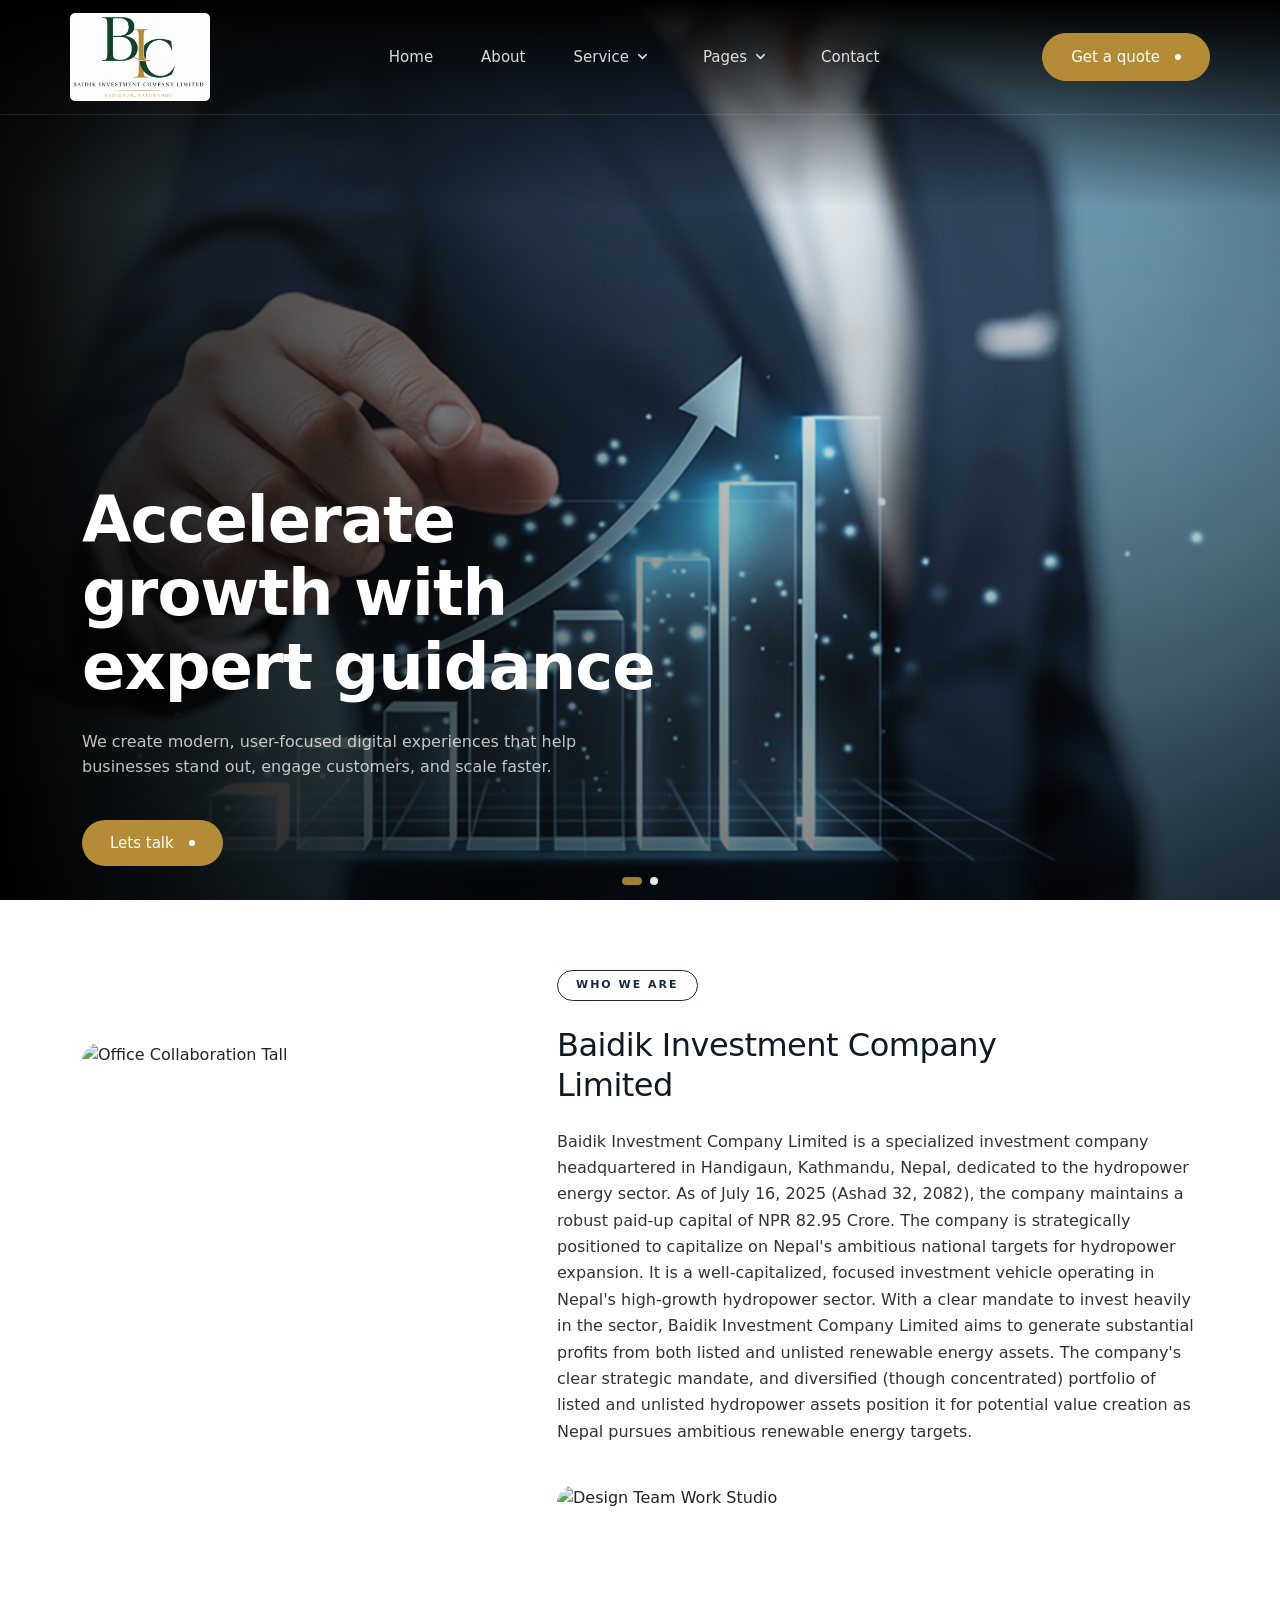
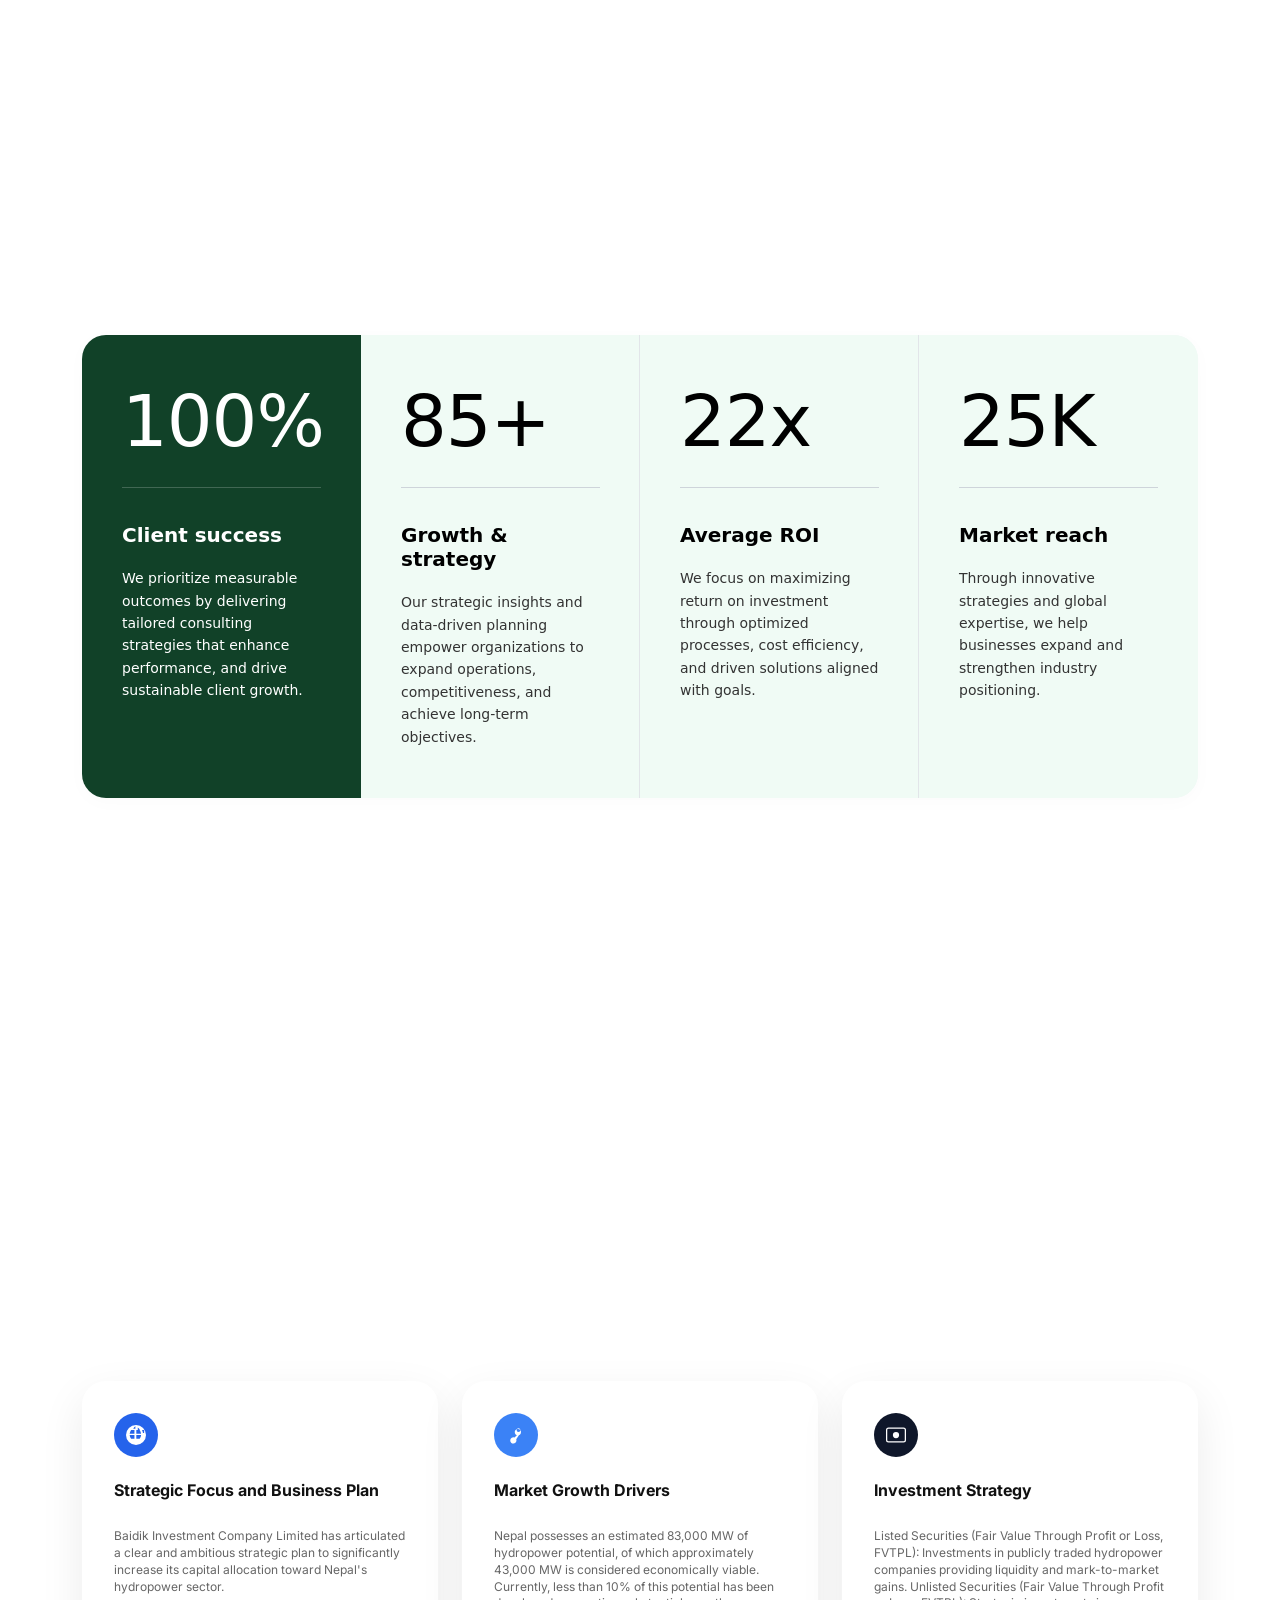
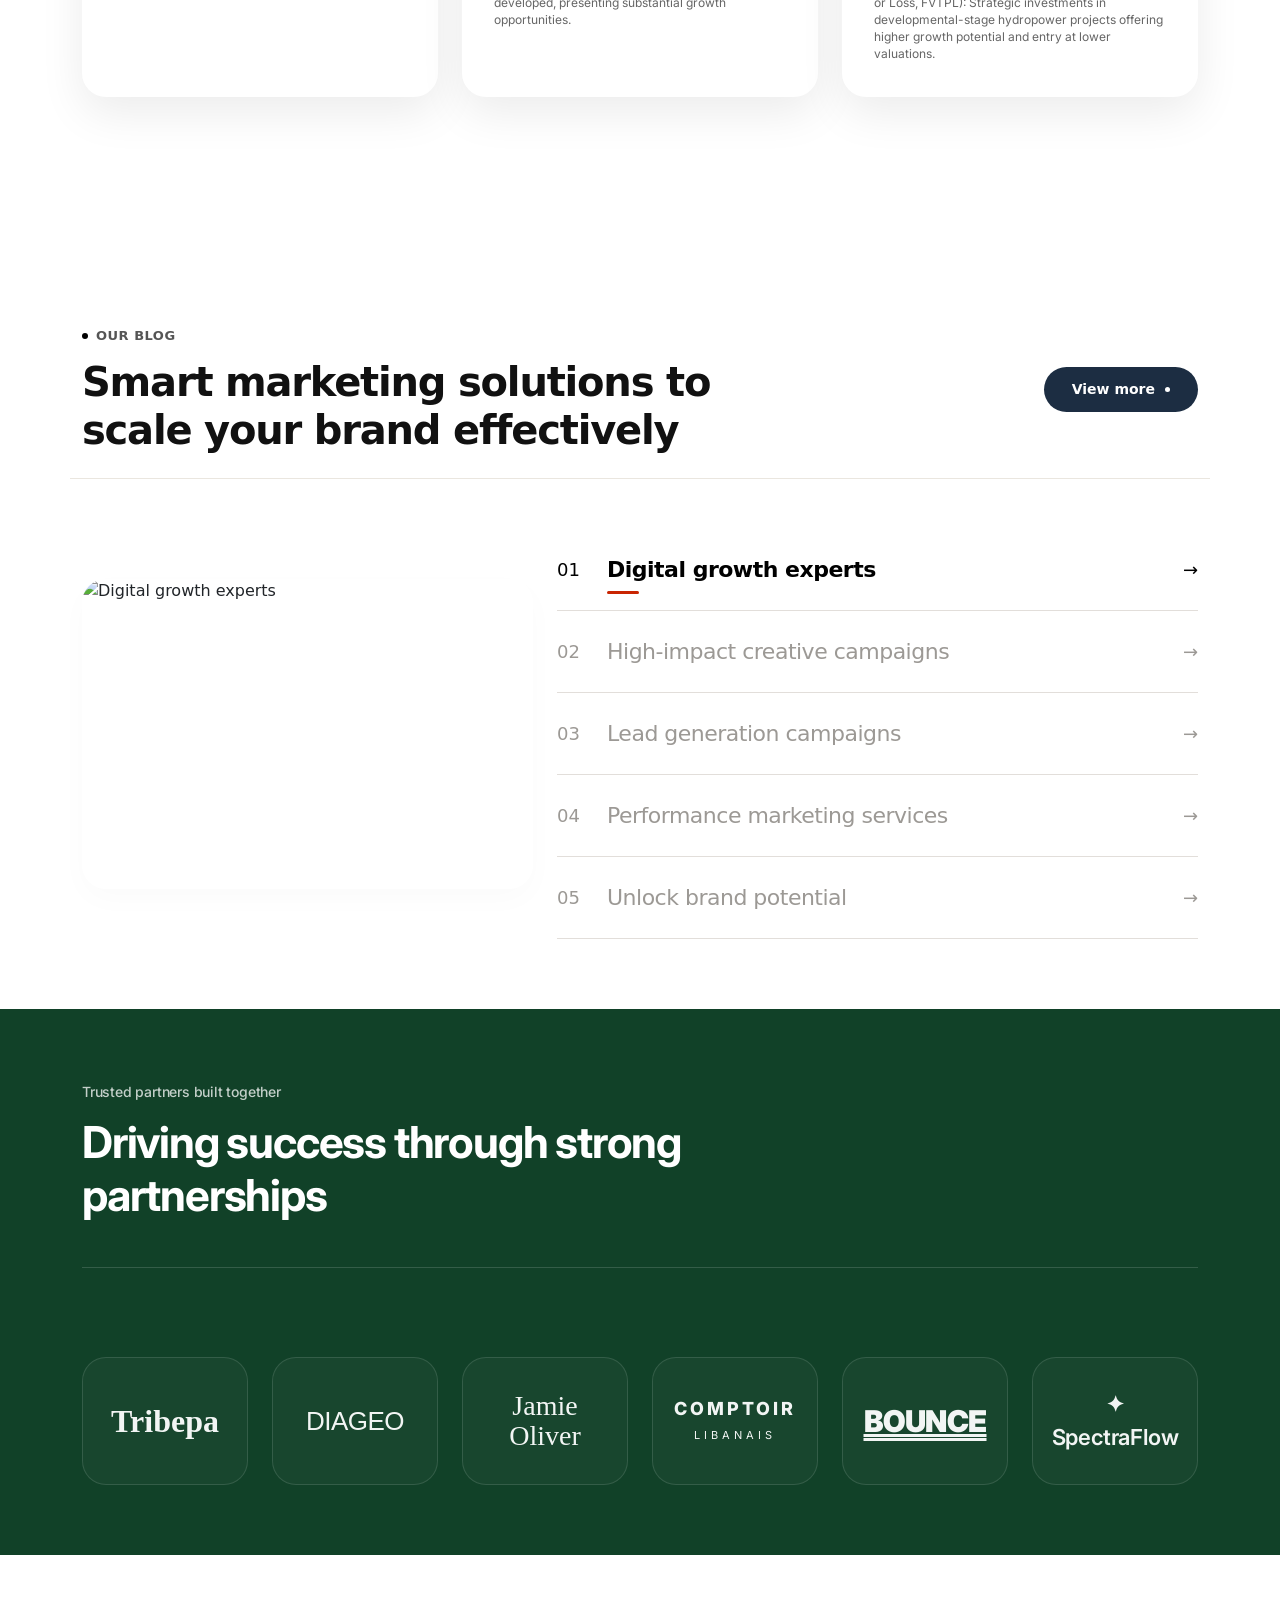
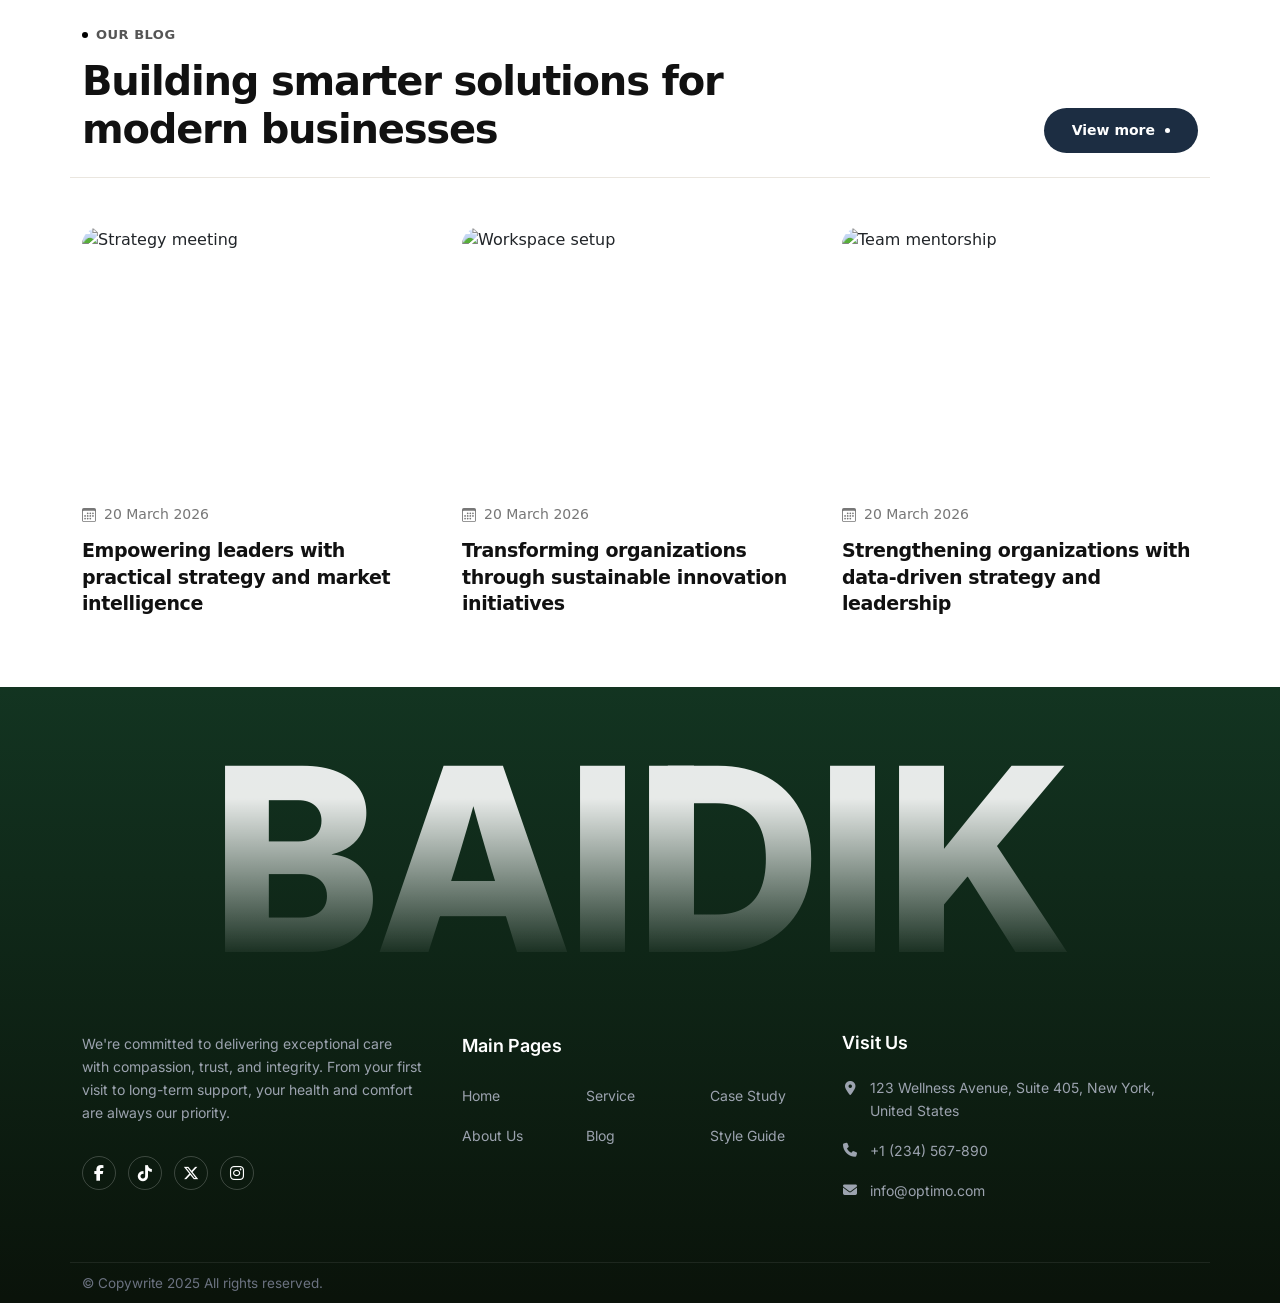
==== index.html @ 35b79855 "Baidik" ====
<!DOCTYPE html>
<html lang="en">

<head>
    <meta charset="UTF-8">
    <meta name="viewport" content="width=device-width, initial-scale=1.0">
    <title>Avorica Website Layout</title>

    <link href="https://cdn.jsdelivr.net/npm/bootstrap@5.3.2/dist/css/bootstrap.min.css" rel="stylesheet">

    <link rel="stylesheet" href="https://cdn.jsdelivr.net/npm/swiper@11/swiper-bundle.min.css" />
    <link rel="stylesheet" href="https://cdnjs.cloudflare.com/ajax/libs/font-awesome/6.5.1/css/all.min.css " />

    <link rel="preconnect " href="https://fonts.googleapis.com ">
    <link rel="preconnect " href="https://fonts.gstatic.com " crossorigin>
    <link href="https://fonts.googleapis.com/css2?family=Inter:wght@300;400;500;600;700&display=swap " rel="stylesheet ">

    <link rel="stylesheet " href="css/style.css ">
</head>

<body>

    <header class="avorica-header-absolute ">
        <nav class="navbar navbar-expand-lg navbar-dark container ">
            <a class="navbar-brand avorica-logo " href="# ">
                <img src="images/logo-baidik.png " alt="Logo ">
            </a>

            <button class="navbar-toggler " type="button " data-bs-toggle="collapse " data-bs-target="#avoricaNav ">
                <span class="navbar-toggler-icon "></span>
            </button>

            <div class="collapse navbar-collapse " id="avoricaNav ">
                <ul class="navbar-nav mx-auto mb-2 mb-lg-0 ">
                    <li class="nav-item ">
                        <a class="nav-link " href="# ">Home</a>
                    </li>
                    <li class="nav-item ">
                        <a class="nav-link " href="# ">About</a>
                    </li>

                    <li class="nav-item avorica-dropdown ">
                        <a class="nav-link " href="# ">
                            Service <span class="arrow-indicator "></span>
                        </a>
                        <ul class="avorica-dropdown-menu ">
                            <li><a href="# ">Service one</a></li>
                            <li><a href="# ">Service two</a></li>
                            <li><a href="# ">Service three</a></li>
                            <li><a href="# ">Service details</a></li>
                        </ul>
                    </li>

                    <li class="nav-item avorica-dropdown ">
                        <a class="nav-link " href="# ">
                            Pages <span class="arrow-indicator "></span>
                        </a>
                        <ul class="avorica-dropdown-menu ">
                            <li><a href="# ">Page one</a></li>
                            <li><a href="# ">Page two</a></li>
                        </ul>
                    </li>
                    <li class="nav-item ">
                        <a class="nav-link " href="# ">Contact</a>
                    </li>
                </ul>

                <div class="d-flex ">
                    <a href="# " class="avorica-btn avorica-btn-outline ">Get a quote <span class="dot "></span></a>
                </div>
            </div>
        </nav>
    </header>

    <main>
        <div class="avorica-hero-slider">
            <div class="swiper mySwiper">
                <div class="swiper-wrapper">

                    <div class="swiper-slide avorica-slide-item" style="background-image: linear-gradient(#0000 22%, #00000080), linear-gradient(#000000, #f5f5f50a 23%, #fff0), linear-gradient(90deg, #000000, #fff0 62%), url('images/banner1.png');">
                        <div class="container h-100 d-flex align-items-center">
                            <div class="row w-100">
                                <div class="col-xl-7 col-lg-9 col-md-11 text-start hero-animate">
                                    <h1 class="avorica-title">Accelerate growth with expert guidance</h1>
                                    <p class="avorica-description">We create modern, user-focused digital experiences that help businesses stand out, engage customers, and scale faster.</p>
                                    <a href="#" class="avorica-btn avorica-btn-solid">Lets talk <span class="dot"></span></a>
                                </div>
                            </div>
                        </div>
                    </div>

                    <div class="swiper-slide avorica-slide-item" style="background-image: linear-gradient(#0000 22%, #00000080), linear-gradient(#000000, #f5f5f50a 23%, #fff0), linear-gradient(90deg, #000000, #fff0 62%), url('images/banner2.png');">
                        <div class="container h-100 d-flex align-items-center">
                            <div class="row w-100">
                                <div class="col-xl-7 col-lg-9 col-md-11 text-start hero-animate">
                                    <h1 class="avorica-title">Innovate and scale your digital assets</h1>
                                    <p class="avorica-description">Empowering organizations with cutting-edge UI/UX architecture and strategy frameworks engineered for high-performance conversions.</p>
                                    <a href="#" class="avorica-btn avorica-btn-solid">Lets talk <span class="dot"></span></a>
                                </div>
                            </div>
                        </div>
                    </div>

                </div>
                <div class="swiper-pagination"></div>
            </div>
        </div>

        <section class="interiors-about-section">
            <div class="container">
                <div class="row align-items-stretch gy-5">
                    <div class="col-lg-5 d-flex align-items-center justify-content-center reveal-element reveal-left">
                        <div class="about-img-box tall-img-box w-100">
                            <img src="https://images.unsplash.com/photo-1573496359142-b8d87734a5a2?q=80&w=1200&auto=format&fit=crop" alt="Office Collaboration Tall" class="img-fluid main-about-img">
                        </div>
                    </div>
                    <div class="col-lg-7 d-flex flex-column justify-content-between reveal-element reveal-right">
                        <div class="about-text-content">
                            <span class="about-badge">WHO WE ARE</span>
                            <h2 class="about-headline">Baidik Investment Company Limited</h2>
                            <p class="about-description">
                                Baidik Investment Company Limited is a specialized investment company headquartered in Handigaun, Kathmandu, Nepal, dedicated to the hydropower energy sector. As of July 16, 2025 (Ashad 32, 2082), the company maintains a robust paid-up capital of NPR 82.95 Crore. The company is strategically positioned to capitalize on Nepal's ambitious national targets for hydropower expansion. It is a well-capitalized, focused investment vehicle operating in Nepal's high-growth hydropower sector. With a clear mandate to invest heavily in the sector, Baidik Investment Company Limited aims to generate substantial profits from both listed and unlisted renewable energy assets. The company's clear strategic mandate, and diversified (though concentrated) portfolio of listed and unlisted hydropower assets position it for potential value creation as Nepal pursues ambitious renewable energy targets.

                            </p>
                        </div>
                        <div class="about-img-box wide-img-box mt-4 mt-lg-0">
                            <img src="https://images.unsplash.com/photo-1519085360753-af0119f7cbe7?q=80&w=1200&auto=format&fit=crop" alt="Design Team Work Studio" class="img-fluid main-about-img">
                        </div>
                    </div>
                </div>
            </div>
        </section>

        <section class="avorica-feature-grid">
            <div class="container">
                <div class="feature-card-wrapper">
                    <div class="row g-0">
                        <div class="col-xl-3 col-md-6 feature-card-item active ">
                            <div class="feature-card-inner">
                                <div class="card-stat-number">100%</div>
                                <hr class="card-divider">
                                <h4 class="card-title">Client success</h4>
                                <p class="card-description">We prioritize measurable outcomes by delivering tailored consulting strategies that enhance performance, and drive sustainable client growth.</p>
                            </div>
                        </div>
                        <div class="col-xl-3 col-md-6 feature-card-item">
                            <div class="feature-card-inner">
                                <div class="card-stat-number">85+</div>
                                <hr class="card-divider">
                                <h4 class="card-title">Growth & strategy</h4>
                                <p class="card-description">Our strategic insights and data-driven planning empower organizations to expand operations, competitiveness, and achieve long-term objectives.</p>
                            </div>
                        </div>
                        <div class="col-xl-3 col-md-6 feature-card-item">
                            <div class="feature-card-inner">
                                <div class="card-stat-number">22x</div>
                                <hr class="card-divider">
                                <h4 class="card-title">Average ROI</h4>
                                <p class="card-description">We focus on maximizing return on investment through optimized processes, cost efficiency, and driven solutions aligned with goals.</p>
                            </div>
                        </div>
                        <div class="col-xl-3 col-md-6 feature-card-item">
                            <div class="feature-card-inner">
                                <div class="card-stat-number">25K</div>
                                <hr class="card-divider">
                                <h4 class="card-title">Market reach</h4>
                                <p class="card-description">Through innovative strategies and global expertise, we help businesses expand and strengthen industry positioning.</p>
                            </div>
                        </div>
                    </div>
                </div>
            </div>
        </section>

        <section class="fin-parallax-showcase">
            <div class="container fin-showcase-container">
                <div class="row align-items-start position-relative fin-content-top-row">
                    <div class="col-lg-7 col-xl-6 reveal-element reveal-left">
                        <div class="fin-badge-pill"><span class="fin-badge-asterisk">✦</span> Corporate Overview</div>
                        <!-- <h2 class="fin-showcase-heading">Discover the vision behind our financial expertise</h2> -->
                        <p class="fin-showcase-description">Baidik Investment Company Limited, has its registered office at BG Group Pvt. Ltd., Kotal Marg, Hadigaun, Kathmandu, Nepal. The company is governed by two Directors, namely, Mrs. Un Maharjan and Mrs. Kabita Lamichhane. 
</p>
 <p class="fin-showcase-description">Baidik Investment Company Limited is exclusively focused on investing in Nepal's hydropower projects to generate renewable energy. The company serves as a dedicated investment vehicle channeling domestic capital into the rapidly expanding hydroelectricity sector, which is recognized by the Government of Nepal as a backbone for future economic prosperity.

</p>
                    </div>
                    <div class="col-lg-5 col-xl-6 d-flex justify-content-lg-end justify-content-start mt-4 mt-lg-0 reveal-element reveal-right">
                        <div class="fin-video-play-ring">
                            <div class="fin-play-arrow-core"></div>
                            <svg class="fin-rotating-svg-text" viewBox="0 0 100 100">
                                <path id="finCirclePath" d="M 50, 50 m -37, 0 a 37,37 0 1,1 74,0 a 37,37 0 1,1 -74,0" fill="none" />
                                <text><textPath href="#finCirclePath" startOffset="0%">• Watch Our Video • Watch Our Video</textPath></text>
                            </svg>
                        </div>
                    </div>
                </div>

                <div class="row gy-4 fin-absolute-cards-row">
                    <div class="col-md-4 reveal-element reveal-up">
                        <div class="fin-metric-white-card">
                            <div class="fin-card-icon-sphere bg-blue-variant">
                                <svg xmlns="http://www.w3.org/2000/svg" width="20" height="20" fill="currentColor" viewBox="0 0 16 16">
                                    <path d="M0 8a8 8 0 1 1 16 0A8 8 0 0 1 0 8zm7.5-6.923c-.67.447-1.254 1.128-1.707 1.944H7.5V1.077zM6.755 4H4.077a10.273 10.273 0 0 0-1.164 3h3.842V4zm0 4H2.913c.093 1.09.49 2.155 1.164 3h2.678V8zm1.5 3h2.678c.673-.845 1.071-1.91 1.164-3H8.25v3zm0-4h3.842a10.273 10.273 0 0 0-1.164-3H8.25v3zm1.18-5.923V4h1.707c-.453-.816-1.036-1.497-1.707-1.944zM14.512 4h-1.707c.38.743.65 1.545.795 2.455h.912V4z" />
                                </svg>
                            </div>
                            <h4 class="fin-card-label">Strategic Focus and Business Plan</h4>
                            <div class="fin-metric-split-block">
                                <p class="fin-sub-metric-text">Baidik Investment Company Limited has articulated a clear and ambitious strategic plan to significantly increase its capital allocation toward Nepal's hydropower sector.</p>
                            </div>
                        </div>
                    </div>
                    <div class="col-md-4 reveal-element reveal-up">
                        <div class="fin-metric-white-card">
                            <div class="fin-card-icon-sphere bg-blue-variant-two">
                                <svg xmlns="http://www.w3.org/2000/svg" width="20" height="20" fill="currentColor" viewBox="0 0 16 16">
                                    <path d="M11.5 4a1.5 1.5 0 1 1-3 0 1.5 1.5 0 0 1 3 0zm-1.2 4.144a2.5 2.5 0 1 0-1.6 0l-1.905 1.905a2.5 2.5 0 1 0 1.414 1.414L10.3 8.144z" />
                                </svg>
                            </div>
                            <h4 class="fin-card-label">Market Growth Drivers</h4>
                            <div class="fin-metric-split-block">
                                <p class="fin-sub-metric-text">Nepal possesses an estimated 83,000 MW of hydropower potential, of which approximately 43,000 MW is considered economically viable. Currently, less than 10% of this potential has been developed, presenting substantial growth opportunities.</p>
                            </div>
                        </div>
                    </div>
                    <div class="col-md-4 reveal-element reveal-up">
                        <div class="fin-metric-white-card">
                            <div class="fin-card-icon-sphere bg-dark-variant">
                                <svg xmlns="http://www.w3.org/2000/svg" width="20" height="20" fill="currentColor" viewBox="0 0 16 16">
                                    <path d="M10.5 8a2.5 2.5 0 1 1-5 0 2.5 2.5 0 0 1 5 0z" />
                                    <path d="M0 4a2 2 0 0 1 2-2h12a2 2 0 0 1 2 2v8a2 2 0 0 1-2 2H2a2 2 0 0 1-2-2V4zm2-1a1 1 0 0 0-1 1v8a1 1 0 0 0 1 1h12a1 1 0 0 0 1-1V4a1 1 0 0 0-1-1H2z" />
                                </svg>
                            </div>
                            <h4 class="fin-card-label">Investment Strategy</h4>
                            <div class="fin-metric-split-block">
                                <p class="fin-sub-metric-text">Listed Securities (Fair Value Through Profit or Loss, FVTPL): Investments in publicly traded hydropower companies providing liquidity and mark-to-market gains.
Unlisted Securities (Fair Value Through Profit or Loss, FVTPL): Strategic investments in developmental-stage hydropower projects offering higher growth potential and entry at lower valuations.</p>
                            </div>
                        </div>
                    </div>
                </div>
            </div>
        </section>

        <section class="avorica-pure-css-solutions avorica-insights-section">
            <div class="container">
                <div class="row align-items-end justify-content-between align-items-center insights-header-gap reveal-element reveal-up">
                    <div class="col-lg-8">
                        <div class="insights-tag-wrapper">
                            <span class="insights-dot-marker"></span>
                            <span class="insights-pre-title">OUR BLOG</span>
                        </div>
                        <h2 class="insights-main-headline">Smart marketing solutions to scale your brand effectively</h2>
                    </div>
                    <div class="col-lg-3 text-lg-end mt-3 mt-lg-0">
                        <a href="#" class="insights-view-more-btn">View more <span class="insights-btn-dot"></span></a>
                    </div>
                </div>

                <div class="row align-items-center content-split-gap css-hover-scope">
                    <div class="col-lg-5 reveal-element reveal-left">
                        <div class="dynamic-media-container">
                            <img src="https://images.unsplash.com/photo-1455849318743-b2233052fcff?q=80&w=800&auto=format&fit=crop" alt="Digital growth experts" class="img-fluid media-swap-asset img-01">
                            <img src="https://images.unsplash.com/photo-1531535934027-667f687cede5?q=80&w=800&auto=format&fit=crop" alt="High-impact creative campaigns" class="img-fluid media-swap-asset img-02">
                            <img src="https://images.unsplash.com/photo-1460925895917-afdab827c52f?q=80&w=800&auto=format&fit=crop" alt="Lead generation campaigns" class="img-fluid media-swap-asset img-03">
                            <img src="https://images.unsplash.com/photo-1551836022-d5d88e9218df?q=80&w=800&auto=format&fit=crop" alt="Performance marketing services" class="img-fluid media-swap-asset img-04">
                            <img src="https://images.unsplash.com/photo-1542744094-3a31f103e35f?q=80&w=800&auto=format&fit=crop" alt="Unlock brand potential" class="img-fluid media-swap-asset img-05">
                        </div>
                    </div>

                    <div class="col-lg-7 reveal-element reveal-right">
                        <div class="solutions-revised-menu">
                            <div class="menu-revised-row item-row-01 animate-item">
                                <div class="menu-flex-container">
                                    <span class="menu-index">01</span>
                                    <div class="menu-heading-wrapper"><span class="menu-heading-text">Digital growth experts</span><span class="menu-indicator-line"></span></div>
                                    <span class="menu-chevron">→</span>
                                </div>
                            </div>
                            <div class="menu-revised-row item-row-02 animate-item">
                                <div class="menu-flex-container">
                                    <span class="menu-index">02</span>
                                    <div class="menu-heading-wrapper"><span class="menu-heading-text">High-impact creative campaigns</span><span class="menu-indicator-line"></span></div>
                                    <span class="menu-chevron">→</span>
                                </div>
                            </div>
                            <div class="menu-revised-row item-row-03 animate-item">
                                <div class="menu-flex-container">
                                    <span class="menu-index">03</span>
                                    <div class="menu-heading-wrapper"><span class="menu-heading-text">Lead generation campaigns</span><span class="menu-indicator-line"></span></div>
                                    <span class="menu-chevron">→</span>
                                </div>
                            </div>
                            <div class="menu-revised-row item-row-04 animate-item">
                                <div class="menu-flex-container">
                                    <span class="menu-index">04</span>
                                    <div class="menu-heading-wrapper"><span class="menu-heading-text">Performance marketing services</span><span class="menu-indicator-line"></span></div>
                                    <span class="menu-chevron">→</span>
                                </div>
                            </div>
                            <div class="menu-revised-row item-row-05 animate-item">
                                <div class="menu-flex-container">
                                    <span class="menu-index">05</span>
                                    <div class="menu-heading-wrapper"><span class="menu-heading-text">Unlock brand potential</span><span class="menu-indicator-line"></span></div>
                                    <span class="menu-chevron">→</span>
                                </div>
                            </div>
                        </div>
                    </div>
                </div>
            </div>
        </section>

        <section class="avorica-partners-section">
            <div class="container">
                <div class="row reveal-element reveal-up">
                    <div class="col-12">
                        <span class="partners-upper-tagline">Trusted partners built together</span>
                        <h2 class="partners-main-headline">Driving success through strong partnerships</h2>
                    </div>
                </div>
                <div class="row"><div class="col-12"><div class="partners-horizontal-divider"></div></div></div>
                <div class="row gy-4 partners-grid-layout reveal-element reveal-up">
                    <div class="col-md-6 col-lg-2 d-flex"><div class="partner-logo-card"><div class="logo-wrapper"><span class="mock-logo-text type-serif">Tribepa</span></div></div></div>
                    <div class="col-md-6 col-lg-2 d-flex"><div class="partner-logo-card"><div class="logo-wrapper"><span class="mock-logo-text type-sans-bold">DIAGEO</span></div></div></div>
                    <div class="col-md-6 col-lg-2 d-flex"><div class="partner-logo-card"><div class="logo-wrapper"><span class="mock-logo-text type-display-elegant">Jamie<br>Oliver</span></div></div></div>
                    <div class="col-md-6 col-lg-2 d-flex"><div class="partner-logo-card"><div class="logo-wrapper"><span class="mock-logo-text type-spaced-subtle">COMPTOIR<br><small>LIBANAIS</small></span></div></div></div>
                    <div class="col-md-6 col-lg-2 d-flex"><div class="partner-logo-card"><div class="logo-wrapper"><span class="mock-logo-text type-geometric-lines">BOUNCE</span></div></div></div>
                    <div class="col-md-6 col-lg-2 d-flex"><div class="partner-logo-card"><div class="logo-wrapper"><span class="mock-logo-text type-tech-modern">✦ SpectraFlow</span></div></div></div>
                </div>
            </div>
        </section>

        <section class="avorica-insights-section">
            <div class="container">
                <div class="row align-items-end justify-content-between insights-header-gap reveal-element reveal-up">
                    <div class="col-lg-8">
                        <div class="insights-tag-wrapper">
                            <span class="insights-dot-marker"></span>
                            <span class="insights-pre-title">OUR BLOG</span>
                        </div>
                        <h2 class="insights-main-headline">Building smarter solutions for modern businesses</h2>
                    </div>
                    <div class="col-lg-3 text-lg-end mt-3 mt-lg-0">
                        <a href="#" class="insights-view-more-btn">View more <span class="insights-btn-dot"></span></a>
                    </div>
                </div>

                <div class="row gy-4 gy-xl-5">
                    <div class="col-md-6 col-lg-4 reveal-element reveal-up">
                        <article class="insights-article-card">
                            <div class="insights-thumbnail-frame"><img src="https://images.unsplash.com/photo-1556761175-5973dc0f32e7?q=80&w=800&auto=format&fit=crop" alt="Strategy meeting" class="img-fluid insights-card-img"></div>
                            <div class="insights-meta-wrapper">
                                <span class="insights-calendar-icon">
                                    <svg xmlns="http://www.w3.org/2000/svg" width="14" height="14" fill="currentColor" class="bi bi-calendar3" viewBox="0 0 16 16"><path d="M14 0H2a2 2 0 0 0-2 2v12a2 2 0 0 0 2 2h12a2 2 0 0 0 2-2V2a2 2 0 0 0-2-2zM1 3.857C1 3.384 1.448 3 2 3h12c.552 0 1 .384 1 .857v10.286c0 .473-.448.857-1 .857H2c-.552 0-1-.384-1-.857V3.857z"/><path d="M6.5 7a1 1 0 1 0 0-2 1 1 0 0 0 0 2zm3 0a1 1 0 1 0 0-2 1 1 0 0 0 0 2zm3 0a1 1 0 1 0 0-2 1 1 0 0 0 0 2zm-9 3a1 1 0 1 0 0-2 1 1 0 0 0 0 2zm3 0a1 1 0 1 0 0-2 1 1 0 0 0 0 2zm3 0a1 1 0 1 0 0-2 1 1 0 0 0 0 2zm3 0a1 1 0 1 0 0-2 1 1 0 0 0 0 2zm-9 3a1 1 0 1 0 0-2 1 1 0 0 0 0 2zm3 0a1 1 0 1 0 0-2 1 1 0 0 0 0 2zm3 0a1 1 0 1 0 0-2 1 1 0 0 0 0 2z"/></svg>
                                </span>
                                <time datetime="2026-03-20" class="insights-date-stamp">20 March 2026</time>
                            </div>
                            <h3 class="insights-article-title"><a href="#" class="insights-title-link">Empowering leaders with practical strategy and market intelligence</a></h3>
                        </article>
                    </div>
                    <div class="col-md-6 col-lg-4 reveal-element reveal-up">
                        <article class="insights-article-card">
                            <div class="insights-thumbnail-frame"><img src="https://images.unsplash.com/photo-1531403009284-440f080d1e12?q=80&w=800&auto=format&fit=crop" alt="Workspace setup" class="img-fluid insights-card-img"></div>
                            <div class="insights-meta-wrapper">
                                <span class="insights-calendar-icon">
                                    <svg xmlns="http://www.w3.org/2000/svg" width="14" height="14" fill="currentColor" class="bi bi-calendar3" viewBox="0 0 16 16"><path d="M14 0H2a2 2 0 0 0-2 2v12a2 2 0 0 0 2 2h12a2 2 0 0 0 2-2V2a2 2 0 0 0-2-2zM1 3.857C1 3.384 1.448 3 2 3h12c.552 0 1 .384 1 .857v10.286c0 .473-.448.857-1 .857H2c-.552 0-1-.384-1-.857V3.857z"/><path d="M6.5 7a1 1 0 1 0 0-2 1 1 0 0 0 0 2zm3 0a1 1 0 1 0 0-2 1 1 0 0 0 0 2zm3 0a1 1 0 1 0 0-2 1 1 0 0 0 0 2zm-9 3a1 1 0 1 0 0-2 1 1 0 0 0 0 2zm3 0a1 1 0 1 0 0-2 1 1 0 0 0 0 2zm3 0a1 1 0 1 0 0-2 1 1 0 0 0 0 2zm3 0a1 1 0 1 0 0-2 1 1 0 0 0 0 2zm-9 3a1 1 0 1 0 0-2 1 1 0 0 0 0 2zm3 0a1 1 0 1 0 0-2 1 1 0 0 0 0 2zm3 0a1 1 0 1 0 0-2 1 1 0 0 0 0 2z"/></svg>
                                </span>
                                <time datetime="2026-03-20" class="insights-date-stamp">20 March 2026</time>
                            </div>
                            <h3 class="insights-article-title"><a href="#" class="insights-title-link">Transforming organizations through sustainable innovation initiatives</a></h3>
                        </article>
                    </div>
                    <div class="col-md-6 col-lg-4 reveal-element reveal-up">
                        <article class="insights-article-card">
                            <div class="insights-thumbnail-frame"><img src="https://images.unsplash.com/photo-1517245386807-bb43f82c33c4?q=80&w=800&auto=format&fit=crop" alt="Team mentorship" class="img-fluid insights-card-img"></div>
                            <div class="insights-meta-wrapper">
                                <span class="insights-calendar-icon">
                                    <svg xmlns="http://www.w3.org/2000/svg" width="14" height="14" fill="currentColor" class="bi bi-calendar3" viewBox="0 0 16 16"><path d="M14 0H2a2 2 0 0 0-2 2v12a2 2 0 0 0 2 2h12a2 2 0 0 0 2-2V2a2 2 0 0 0-2-2zM1 3.857C1 3.384 1.448 3 2 3h12c.552 0 1 .384 1 .857v10.286c0 .473-.448.857-1 .857H2c-.552 0-1-.384-1-.857V3.857z"/><path d="M6.5 7a1 1 0 1 0 0-2 1 1 0 0 0 0 2zm3 0a1 1 0 1 0 0-2 1 1 0 0 0 0 2zm3 0a1 1 0 1 0 0-2 1 1 0 0 0 0 2zm-9 3a1 1 0 1 0 0-2 1 1 0 0 0 0 2zm3 0a1 1 0 1 0 0-2 1 1 0 0 0 0 2zm3 0a1 1 0 1 0 0-2 1 1 0 0 0 0 2zm3 0a1 1 0 1 0 0-2 1 1 0 0 0 0 2zm-9 3a1 1 0 1 0 0-2 1 1 0 0 0 0 2zm3 0a1 1 0 1 0 0-2 1 1 0 0 0 0 2zm3 0a1 1 0 1 0 0-2 1 1 0 0 0 0 2z"/></svg>
                                </span>
                                <time datetime="2026-03-20" class="insights-date-stamp">20 March 2026</time>
                            </div>
                            <h3 class="insights-article-title"><a href="#" class="insights-title-link">Strengthening organizations with data-driven strategy and leadership</a></h3>
                        </article>
                    </div>
                </div>
            </div>
        </section>
    </main>

    <footer class="opt-brand-footer-wrapper ">
        <div class="container opt-footer-container ">

            <div class="opt-giant-hero-typography-row text-center ">
                <h1 class="opt-backplate-title ">BAIDIK</h1>
            </div>

            <div class="row gy-4 opt-directory-links-row ">

                <div class="col-lg-4 col-md-6 col-sm-12 ">
                    <div class="opt-footer-brand-info-block ">
                        <p class="opt-brand-philosophy-text ">
                            We're committed to delivering exceptional care with compassion, trust, and integrity. From your first visit to long-term support, your health and comfort are always our priority.
                        </p>

                    </div>
                    <div class="opt-social-media-icons-row-flex">
                        <a href="#" class="opt-social-circular-badge" aria-label="Facebook">
                            <i class="fa-brands fa-facebook-f"></i>
                        </a>

                        <a href="#" class="opt-social-circular-badge" aria-label="TikTok">
                            <i class="fa-brands fa-tiktok"></i>
                        </a>

                        <a href="#" class="opt-social-circular-badge" aria-label="Twitter X">
                            <i class="fa-brands fa-x-twitter"></i>
                        </a>

                        <a href="#" class="opt-social-circular-badge" aria-label="Instagram">
                            <i class="fa-brands fa-instagram"></i>
                        </a>
                    </div>
                </div>

                <div class="col-lg-4 col-md-6 col-sm-12 ">
                    <div class="opt-section-column-title ">Main Pages</div>
                    <div class="opt-links-three-column-grid ">
                        <ul class="list-unstyled opt-footer-links-list ">
                            <li><a href="# " class="opt-footer-anchor ">Home</a></li>
                            <li><a href="# " class="opt-footer-anchor ">Service</a></li>
                            <li><a href="# " class="opt-footer-anchor ">Case Study</a></li>
                            <li><a href="# " class="opt-footer-anchor ">About Us</a></li>
                            <li><a href="# " class="opt-footer-anchor ">Blog</a></li>
                            <li><a href="# " class="opt-footer-anchor ">Style Guide</a></li>
                        </ul>
                    </div>
                </div>

                <div class="col-lg-4 col-md-12 col-sm-12 ">
                    <div class="opt-address-location-card ">
                        <h5 class="opt-section-column-title ">Visit Us</h5>

                        <ul class="list-unstyled opt-contact-absolute-list ">
                            <li class="opt-contact-item item-address ">
                                <i class="fa-solid fa-location-dot opt-icon-abs "></i>
                                <p class="opt-address-paragraph ">
                                    123 Wellness Avenue, Suite 405, New York, United States
                                </p>
                            </li>

                            <li class="opt-contact-item ">
                                <i class="fa-solid fa-phone opt-icon-abs "></i>
                                <a href="tel:+1234567890 " class="opt-contact-link ">
                    +1 (234) 567-890
                </a>
                            </li>

                            <li class="opt-contact-item ">
                                <i class="fa-solid fa-envelope opt-icon-abs "></i>
                                <a href="mailto:info@optimo.com " class="opt-contact-link ">
                    info@optimo.com
                </a>
                            </li>
                        </ul>

                    </div>
                </div>

            </div>

            <div class="opt-footer-bottom-utility-bar ">
                <div class="row align-items-center ">
                    <div class="col-md-6 text-center text-md-start mb-3 mb-md-0 ">
                        <p class="opt-copyright-disclaimer-text ">© Copywrite 2025 All rights reserved.</p>
                    </div>
                </div>
            </div>

        </div>
    </footer>

    <script src="https://cdn.jsdelivr.net/npm/bootstrap@5.3.2/dist/js/bootstrap.bundle.min.js "></script>
    <script src="https://cdn.jsdelivr.net/npm/swiper@11/swiper-bundle.min.js "></script>

    <script src="js/script.js ">
    </script>
</body>

</html>
---- css/style.css ----
:root {
    --theme-color: #114128;
    --theme-color2: #b48c37;
}


/* ==========================================================================
   1. SEPARATE HEADER STYLES (Absolute Positioning Layer)
   ========================================================================== */

.h-100 {
    height: 150% !important;
}

.avorica-header-absolute {
    position: absolute;
    top: 0;
    left: 0;
    width: 100%;
    z-index: 100;
    /* Placed over the slider element */
    border-bottom: 1px solid rgba(255, 255, 255, 0.1);
}

.avorica-header-absolute .avorica-logo {
    font-size: 24px;
    font-weight: 700;
    letter-spacing: 2px;
    color: #ffffff !important;
}

.avorica-logo img {
    max-width: 140px;
}

.avorica-header-absolute .navbar-nav .nav-link {
    color: rgba(255, 255, 255, 0.85) !important;
    font-weight: 500;
    font-size: 15px;
    margin: 0 16px;
    transition: color 0.3s ease;
    display: inline-flex;
    align-items: center;
}

.avorica-header-absolute .navbar-nav .nav-link:hover {
    color: #ffffff !important;
}


/* --- Dropdown Menu Elements --- */

.avorica-header-absolute .avorica-dropdown {
    position: relative;
}


/* Downward Arrow Icon vector */

.avorica-header-absolute .arrow-indicator {
    display: inline-block;
    width: 20px;
    height: 15px;
    margin-left: 6px;
    vertical-align: baseline;
    background-image: url("data:image/svg+xml,%3Csvg xmlns='http://www.w3.org/2000/svg' viewBox='0 0 24 24' fill='none' stroke='rgba(255,255,255,0.85)' stroke-width='2.5' stroke-linecap='round' stroke-linejoin='round'%3E%3Cpolyline points='6 9 12 15 18 9'%3E%3C/polyline%3E%3C/svg%3E");
    background-size: contain;
    background-repeat: no-repeat;
    transition: transform 0.3s ease;
}


/* Dropdown Card panel */

.avorica-header-absolute .avorica-dropdown-menu {
    position: absolute;
    top: 100%;
    left: 0;
    min-width: 215px;
    background-color: #ffffff;
    border-radius: 12px;
    padding: 15px 0;
    margin-top: 15px;
    list-style: none;
    box-shadow: 0 10px 30px rgba(0, 0, 0, 0.18), 0 4px 12px rgba(0, 0, 0, 0.08);
    opacity: 0;
    visibility: hidden;
    transform: translateY(10px);
    transition: all 0.3s cubic-bezier(0.25, 1, 0.5, 1);
}

.avorica-header-absolute .avorica-dropdown-menu li a {
    display: block;
    padding: 10px 24px;
    color: #555555;
    font-size: 15px;
    font-weight: 400;
    text-decoration: none;
    transition: all 0.2s ease;
}

.avorica-header-absolute .avorica-dropdown-menu li a:hover {
    color: #0b172c;
    background-color: #f8f9fa;
    padding-left: 28px;
}


/* Desktop Hover Triggers to flip icon and open wrapper */

@media (min-width: 992px) {
    .avorica-header-absolute .avorica-dropdown:hover .avorica-dropdown-menu {
        opacity: 1;
        visibility: visible;
        transform: translateY(0);
    }
    .avorica-header-absolute .avorica-dropdown:hover .arrow-indicator {
        transform: rotate(-180deg);
    }
}


/* ==========================================================================
   2. SEPARATE SLIDER BANNER STYLES
   ========================================================================== */

.avorica-hero-slider {
    width: 100%;
    position: relative;
}

.avorica-hero-slider .avorica-slide-item {
    height: 100vh;
    min-height: 700px;
    background-size: cover;
    background-position: center right;
    background-repeat: no-repeat;
}

.avorica-hero-slider .avorica-title {
    color: #ffffff;
    font-size: 4rem;
    font-weight: 600;
    line-height: 1.15;
    margin-bottom: 24px;
    letter-spacing: -1px;
}

.avorica-hero-slider .avorica-description {
    color: rgba(255, 255, 255, 0.75);
    font-size: 16px;
    line-height: 1.6;
    max-width: 540px;
    margin-bottom: 40px;
}


/* ==========================================================================
   3. BUTTON LAYOUT & SWIPER BULLETS
   ========================================================================== */

.avorica-btn {
    display: inline-flex;
    align-items: center;
    justify-content: space-between;
    padding: 12px 28px;
    border-radius: 50px;
    font-size: 15px;
    font-weight: 500;
    text-decoration: none;
    transition: all 0.3s ease;
}

.avorica-btn-outline {
    background-color: var(--theme-color2);
    color: #fff !important;
    border: 1px solid var(--theme-color2);
}

.avorica-btn-outline:hover {
    background-color: transparent;
    color: var(--theme-color2) !important;
}

.avorica-btn-solid {
    background-color: var(--theme-color2);
    color: #fff;
}

.avorica-btn-solid:hover {
    background-color: #f0f0f0;
    transform: translateY(-2px);
    color: var(--theme-color2);
}

.avorica-btn-outline:hover .dot {
    background-color: var(--theme-color2);
}

.avorica-btn-solid:hover .dot {
    background-color: var(--theme-color2);
}

.dot,
.dot-dark {
    width: 6px;
    height: 6px;
    border-radius: 50%;
    display: inline-block;
    margin-left: 15px;
    background-color: #fff;
}


/* Swiper Pagination Placement */

.avorica-hero-slider .swiper-pagination-bullet {
    background: #fff !important;
    opacity: 0.9;
}

.avorica-hero-slider .swiper-pagination-bullet-active {
    background: var(--theme-color2) !important;
    width: 20px;
    border-radius: 50px;
}


/* ==========================================================================
   4. RESPONSIBLE BREAKPOINTS
   ========================================================================== */

@media (max-width: 1199px) {
    .avorica-hero-slider .avorica-title {
        font-size: 3.2rem;
    }
}

@media (max-width: 991px) {
    .avorica-header-absolute {
        background-color: #0b172c;
        position: relative;
        /* Restores flow hierarchy on mobile drawers */
        padding: 10px;
    }
    .avorica-header-absolute .avorica-dropdown-menu {
        position: static;
        opacity: 1;
        visibility: visible;
        transform: none;
        box-shadow: none;
        background-color: transparent;
        padding: 0 0 0 15px;
        margin: 0;
    }
    .avorica-header-absolute .avorica-dropdown-menu li a {
        color: rgba(255, 255, 255, 0.7);
    }
    .avorica-hero-slider .avorica-slide-item {
        height: 80vh;
        background-position: 75% center;
    }
    .avorica-hero-slider .avorica-title {
        font-size: 2.6rem;
    }
}

@media (max-width: 575px) {
    .avorica-hero-slider .avorica-slide-item {
        background-image: linear-gradient( to top, rgba(11, 23, 44, 0.95) 60%, rgba(11, 23, 44, 0.5) 100%), url("https://images.unsplash.com/photo-1573496359142-b8d87734a5a2?q=80&w=1920&auto=format&fit=crop") !important;
    }
    .avorica-hero-slider .avorica-title {
        font-size: 2.1rem;
    }
}


/* ==========================================================================
   INTERIORS ABOUT SECTION STYLES
   ========================================================================== */

.interiors-about-section {
    padding: 70px 0;
    background-color: #ffffff;
}


/* --- Pill Badge Tag Style --- */

.interiors-about-section .about-badge {
    display: inline-block;
    font-size: 11px;
    font-weight: 600;
    letter-spacing: 2px;
    color: #1a2a40;
    /* Dark slate text */
    text-transform: uppercase;
    padding: 6px 18px;
    border: 1px solid #1a2a40;
    border-radius: 50px;
    margin-bottom: 24px;
}


/* --- Headline & Paragraph Text --- */

.interiors-about-section .about-headline {
    font-size: 2rem;
    font-weight: 500;
    line-height: 1.25;
    color: #0f1a24;
    /* Near black dark color matching layout */
    margin-bottom: 24px;
    letter-spacing: -0.5px;
    max-width: 520px;
}

.interiors-about-section .about-description {
    font-size: 16px;
    line-height: 1.65;
    color: #333;
    /* Muted gray copy text */
    margin-bottom: 40px;
}


/* --- Rounded Image Boxes Layout Framework --- */

.interiors-about-section .about-img-box {
    overflow: hidden;
    position: relative;
    border-radius: 18px;
    /* Clean matching image frame rounding */
    width: 100%;
}


/* Box-Specific Height Constraints matching design scale aspect ratios */

.interiors-about-section .tall-img-box {
    height: 750px;
}

.interiors-about-section .wide-img-box {
    height: 380px;
}


/* Fluid responsive image stretch settings */

.interiors-about-section .main-about-img {
    width: 100%;
    height: 100%;
    object-fit: cover;
    object-position: center;
    transition: transform 0.6s cubic-bezier(0.25, 1, 0.5, 1);
}


/* Subtle image hover micro-interaction */

.interiors-about-section .about-img-box:hover .main-about-img {
    transform: scale(1.03);
}


/* ==========================================================================
   RESPONSIVE MEDIA BREAKPOINTS
   ========================================================================== */

@media (max-width: 1199px) {
    .interiors-about-section .about-headline {
        font-size: 2.4rem;
    }
    .interiors-about-section .tall-img-box {
        height: 640px;
    }
    .interiors-about-section .wide-img-box {
        height: 320px;
    }
}

@media (max-width: 991px) {
    .interiors-about-section {
        padding: 70px 0;
    }
    .interiors-about-section .about-headline {
        font-size: 2.2rem;
        max-width: 100%;
    }
    .interiors-about-section .about-description {
        max-width: 100%;
        margin-bottom: 25px;
    }
    .interiors-about-section .tall-img-box {
        height: 520px;
    }
    .interiors-about-section .wide-img-box {
        height: 340px;
    }
}

@media (max-width: 575px) {
    .interiors-about-section {
        padding: 50px 0;
    }
    .interiors-about-section .about-headline {
        font-size: 1.8rem;
    }
    .interiors-about-section .tall-img-box {
        height: 400px;
    }
    .interiors-about-section .wide-img-box {
        height: 240px;
    }
}

.avorica-feature-grid {
    padding: 0px 0 70px;
    background-color: #ffffff;
}


/* Outer card bounding box managing exact corner radius rounding */

.avorica-feature-grid .feature-card-wrapper {
    border-radius: 24px;
    overflow: hidden;
    background-color: #f8f9fa;
    /* Off-white container background */
    box-shadow: 0 4px 20px rgba(0, 0, 0, 0.02);
}


/* Base individual card container */

.avorica-feature-grid .feature-card-item {
    position: relative;
    background-color: #F0FBF5;
    transition: background-color 0.4s cubic-bezier(0.25, 1, 0.5, 1);
}

.avorica-feature-grid .feature-card-inner {
    padding: 50px 40px;
    height: 100%;
    display: flex;
    flex-direction: column;
}


/* Structural thin border dividing lines between adjacent modules */

@media (min-width: 1200px) {
    .avorica-feature-grid .feature-card-item:not(:last-child)::after {
        content: "";
        position: absolute;
        right: 0;
        top: 0;
        height: 100%;
        width: 1px;
        background-color: #e2e5e9;
        z-index: 2;
        transition: opacity 0.3s ease;
    }
    /* Hide dividing lines when card is colored */
    .avorica-feature-grid .feature-card-item.active::after,
    .avorica-feature-grid .feature-card-item:hover::after {
        opacity: 0;
    }
}


/* --- Content Typographic Sizing --- */

.avorica-feature-grid .card-stat-number {
    font-size: 4.5rem;
    font-weight: 500;
    color: #000000;
    line-height: 1;
    margin-bottom: 30px;
    letter-spacing: -1px;
    transition: color 0.3s ease;
}

.avorica-feature-grid .card-divider {
    border: none;
    border-top: 1px solid #ced4da;
    margin: 0 0 35px 0;
    opacity: 1;
    width: 100%;
    transition: border-color 0.3s ease;
}

.avorica-feature-grid .card-title {
    font-size: 20px;
    font-weight: 600;
    color: #000000;
    margin-bottom: 20px;
    transition: color 0.3s ease;
}

.avorica-feature-grid .card-description {
    font-size: 14px;
    line-height: 1.6;
    color: #333333;
    margin: 0;
    transition: color 0.3s ease;
}


/* ==========================================================================
   HOVER & ACTIVE STATES (The Exact Olive Green Card Look)
   ========================================================================== */

.avorica-feature-grid .feature-card-item.active {
    background-color: var(--theme-color) !important;
    /* Premium precise corporate layout green */
}


/* Target color adjustments for typography inside colored cards */

.avorica-feature-grid .feature-card-item.active .card-stat-number,
.avorica-feature-grid .feature-card-item.active .card-title,
.avorica-feature-grid .feature-card-item.active .card-description {
    color: #ffffff !important;
}

.avorica-feature-grid .feature-card-item.active .card-divider {
    border-color: rgba(255, 255, 255, 0.2) !important;
}


/* ==========================================================================
   RESPONSIVE LAYOUT CONSTRAINTS
   ========================================================================== */

@media (max-width: 1199px) {
    .avorica-feature-grid .feature-card-inner {
        padding: 40px 30px;
    }
    .avorica-feature-grid .card-stat-number {
        font-size: 3.8rem;
    }
    /* Simple fallback borders for wrapped tablet presentation grid sizes */
    .avorica-feature-grid .feature-card-item {
        border-bottom: 1px solid #e2e5e9;
    }
}

@media (max-width: 767px) {
    .avorica-feature-grid {
        padding: 60px 0;
    }
    .avorica-feature-grid .card-stat-number {
        font-size: 3.2rem;
    }
}


/* ==========================================================================
   MARKETING SERVICES THREE-COLUMN STYLES (EXACT GAP CALIBRATION)
   ========================================================================== */

.avorica-marketing-services {
    padding: 70px;
    /* Deep responsive header padding */
    background-color: #F0FBF5;
    /* True matte porcelain background tint */
    overflow: hidden;
}


/* --- Left Column Elements --- */

.avorica-marketing-services .services-list-wrapper {
    display: flex;
    flex-direction: column;
    gap: 52px;
    /* Fixed, uniform vertical gap between blocks */
}

.avorica-marketing-services .service-list-item {
    display: flex;
    flex-direction: column;
    margin: 0;
}


/* Precise Custom Icon Proportions */

.avorica-marketing-services .service-custom-icon {
    width: 26px;
    height: 26px;
    background-color: #000000;
    margin-bottom: 24px;
    /* Exact spacing from vector icon to text */
}

.avorica-marketing-services .icon-crosshair {
    clip-path: polygon(35% 0%, 65% 0%, 65% 35%, 100% 35%, 100% 65%, 65% 65%, 65% 100%, 35% 100%, 35% 65%, 0% 65%, 0% 35%, 35% 35%);
}

.avorica-marketing-services .icon-waves {
    clip-path: polygon(0% 70%, 30% 70%, 30% 40%, 60% 40%, 60% 10%, 90% 10%, 90% 40%, 60% 40%, 60% 70%, 30% 70%, 30% 100%, 0% 100%);
}

.avorica-marketing-services .icon-arrow-growth {
    clip-path: polygon(40% 0%, 100% 0%, 100% 60%, 80% 60%, 80% 35%, 25% 90%, 10% 75%, 65% 20%, 40% 20%);
}

.avorica-marketing-services .service-item-title {
    font-size: 24px;
    font-weight: 700;
    color: #000000;
    margin-bottom: 12px;
    /* Tight text relationship */
    line-height: 1.2;
}

.avorica-marketing-services .service-item-desc {
    font-size: 16px;
    line-height: 1.55;
    color: #444444;
    max-width: 350px;
    margin: 0;
}


/* --- Center Column Element --- */

.avorica-marketing-services .service-display-image-box {
    width: 100%;
    max-width: 440px;
    /* Expands to mirror mock proportions */
    height: 610px;
    /* Matches tall aspect ratio */
    overflow: hidden;
    border-radius: 28px;
    /* Smooth card perimeter radius */
}

.avorica-marketing-services .inner-showcase-img {
    width: 100%;
    height: 100%;
    object-fit: cover;
    object-position: center;
}


/* --- Right Column Pitch Elements --- */

.avorica-marketing-services .services-pitch-wrapper {
    display: flex;
    flex-direction: column;
}

.avorica-marketing-services .service-pitch-headline {
    font-size: 2.85rem;
    /* Large, bold title structure */
    font-weight: 700;
    line-height: 1.15;
    color: #000000;
    margin-bottom: 70px;
    /* Big gap breakdown block separating title and summary text */
    letter-spacing: -1.2px;
    max-width: 460px;
}

.avorica-marketing-services .service-pitch-desc {
    font-size: 14.5px;
    line-height: 1.65;
    color: #444444;
    margin-bottom: 28px;
    /* Gap layout spacing sitting perfectly over orange button */
    max-width: 360px;
}


/* Main custom deep rust orange CTA button */

.avorica-marketing-services .service-cta-btn {
    display: inline-flex;
    align-items: center;
    background-color: #c92502;
    /* Flat high contrast layout vermillion-orange color */
    color: #ffffff !important;
    text-decoration: none;
    font-size: 14px;
    font-weight: 600;
    padding: 15px 32px;
    border-radius: 10px;
    /* Boxier widget button shape matching image layout */
    transition: background-color 0.25s ease, transform 0.2s ease;
}

.avorica-marketing-services .service-cta-btn:hover {
    background-color: #b01f01;
    transform: translateY(-1px);
}

.avorica-marketing-services .cta-arrow-diagonal {
    display: inline-block;
    margin-left: 12px;
    font-size: 14px;
}


/* ==========================================================================
   STRICT RESPONSIVE LAYOUT GAP ADJUSTMENTS
   ========================================================================== */

@media (max-width: 1399px) {
    .avorica-marketing-services .service-pitch-headline {
        font-size: 2.4rem;
        margin-bottom: 40px;
    }
}

@media (max-width: 1199px) {
    .avorica-marketing-services {
        padding: 90px 0;
    }
    .avorica-marketing-services .services-list-wrapper {
        gap: 35px;
    }
    .avorica-marketing-services .service-pitch-headline {
        font-size: 2rem;
        margin-bottom: 30px;
    }
    .avorica-marketing-services .service-display-image-box {
        height: 520px;
    }
}

@media (max-width: 991px) {
    .avorica-marketing-services .services-list-wrapper {
        gap: 40px;
        margin-bottom: 20px;
    }
    .avorica-marketing-services .service-display-image-box {
        max-width: 100%;
        height: 550px;
        margin: 15px 0;
    }
    .avorica-marketing-services .service-pitch-headline {
        max-width: 100%;
        margin-top: 20px;
    }
    .avorica-marketing-services .service-item-desc,
    .avorica-marketing-services .service-pitch-desc {
        max-width: 100%;
    }
}

@media (max-width: 575px) {
    .avorica-marketing-services {
        padding: 60px 0;
    }
    .avorica-marketing-services .service-pitch-headline {
        font-size: 1.75rem;
    }
    .avorica-marketing-services .service-display-image-box {
        height: 390px;
    }
}


/* ==========================================================================
   SOLUTIONS REVISED LAYOUT CLEAN SYSTEM
   ========================================================================== */

.avorica-solutions-revised {
    padding: 70px 0;
}


/* --- Row Spacing Framework --- */

.avorica-solutions-revised .header-split-gap {
    margin-bottom: 80px;
    /* Precise gap between top header row and content layout */
}


/* --- Top Row Elements --- */

.avorica-solutions-revised .solutions-revised-headline {
    font-size: 3.2rem;
    font-weight: 700;
    line-height: 1.15;
    color: #000000;
    letter-spacing: -1.5px;
    margin: 0;
}

.avorica-solutions-revised .solutions-header-right {
    display: flex;
    flex-direction: column;
    gap: 20px;
}

.avorica-solutions-revised .solutions-revised-desc {
    font-size: 14.5px;
    line-height: 1.6;
    color: #555555;
    margin: 0;
}


/* Custom Vermillion Orange CTA Button */

.avorica-solutions-revised .solutions-revised-btn {
    display: inline-flex;
    align-items: center;
    background-color: #c92502;
    color: #ffffff !important;
    text-decoration: none;
    font-size: 14px;
    font-weight: 600;
    padding: 12px 24px;
    border-radius: 6px;
    transition: background-color 0.25s ease;
}

.avorica-solutions-revised .solutions-revised-btn:hover {
    background-color: #b01f01;
}

.avorica-solutions-revised .cta-arrow-diagonal {
    margin-left: 8px;
    font-size: 13px;
}


/* --- Bottom Row Left Side Image Module --- */

.avorica-solutions-revised .dynamic-media-container {
    width: 100%;
    max-width: 460px;
    /* Elegant landscape canvas size */
    height: 310px;
    overflow: hidden;
    border-radius: 24px;
    /* Clean corner radius treatment */
    position: relative;
    box-shadow: 0 10px 30px rgba(0, 0, 0, 0.02);
}

.avorica-solutions-revised .media-swap-asset {
    width: 100%;
    height: 100%;
    object-fit: cover;
    object-position: center;
    position: absolute;
    top: 0;
    left: 0;
    opacity: 0;
    visibility: hidden;
    transform: scale(1.02);
    transition: opacity 0.4s ease, visibility 0.4s ease, transform 0.4s ease;
}

.avorica-solutions-revised .media-swap-asset.active {
    opacity: 1;
    visibility: visible;
    transform: scale(1);
    z-index: 2;
}


/* --- Bottom Row Right Side Menu Stack --- */

.avorica-solutions-revised .solutions-revised-menu {
    width: 100%;
}

.avorica-solutions-revised .menu-revised-row {
    border-bottom: 1px solid #e2deda;
    padding: 24px 0;
    cursor: pointer;
    color: #9c9995;
    /* Non-active color preset */
    transition: color 0.3s ease;
}

.avorica-solutions-revised .menu-flex-container {
    display: flex;
    align-items: center;
    width: 100%;
}

.avorica-solutions-revised .menu-index {
    font-size: 18px;
    font-weight: 500;
    width: 50px;
    /* Prevents text alignment wobble */
}


/* Container containing the inline heading text + dynamic line accent underneath */

.avorica-solutions-revised .menu-heading-wrapper {
    position: relative;
    display: inline-flex;
    flex-direction: column;
    flex-grow: 1;
}

.avorica-solutions-revised .menu-heading-text {
    font-size: 22px;
    font-weight: 500;
    letter-spacing: -0.5px;
    transition: font-weight 0.3s ease;
    width: fit-content;
}

.avorica-solutions-revised .menu-chevron {
    font-size: 18px;
    transition: transform 0.3s ease;
}


/* --- Underline Active Tracker System --- */

.avorica-solutions-revised .menu-indicator-line {
    position: absolute;
    bottom: -8px;
    /* Spaces nicely right under title text */
    left: 0;
    width: 32px;
    /* Set layout block dimension */
    height: 3px;
    background-color: #c92502;
    /* Red accent color indicator line */
    border-radius: 4px;
    opacity: 0;
    transform: scaleX(0.8);
    transition: opacity 0.3s ease, transform 0.3s ease;
}


/* ACTIVE STATE ENGINE FOR SELECTED ITEM */

.avorica-solutions-revised .menu-revised-row.active {
    color: #000000;
    /* Turns high contrast black */
}

.avorica-solutions-revised .menu-revised-row.active .menu-heading-text {
    font-weight: 700;
    /* Bold focus toggle */
}

.avorica-solutions-revised .menu-revised-row.active .menu-indicator-line {
    opacity: 1;
    transform: scaleX(1);
}

.avorica-solutions-revised .menu-revised-row:hover .menu-chevron {
    transform: translateX(4px);
}


/* ==========================================================================
   RESPONSIVE CLEAN CALIBRATIONS
   ========================================================================== */

@media (max-width: 1199px) {
    .avorica-solutions-revised .solutions-revised-headline {
        font-size: 2.6rem;
    }
    .avorica-solutions-revised .menu-heading-text {
        font-size: 19px;
    }
}

@media (max-width: 991px) {
    .avorica-solutions-revised {
        padding: 70px 0;
    }
    .avorica-solutions-revised .header-split-gap {
        margin-bottom: 40px;
    }
    .avorica-solutions-revised .dynamic-media-container {
        max-width: 100%;
        height: 260px;
        margin-bottom: 30px;
    }
    .avorica-solutions-revised .menu-revised-row {
        padding: 18px 0;
    }
}

@media (max-width: 575px) {
    .avorica-solutions-revised .solutions-revised-headline {
        font-size: 1.9rem;
    }
    .avorica-solutions-revised .menu-heading-text {
        font-size: 16px;
    }
    .avorica-solutions-revised .menu-index {
        width: 35px;
        font-size: 15px;
    }
}


/* ==========================================================================
   PURE CSS REVISED LAYOUT DESIGN SYSTEM
   ========================================================================== */

.avorica-pure-css-solutions {
    padding: 70px 0;
}

.avorica-pure-css-solutions .header-split-gap {
    margin-bottom: 80px;
}


/* --- Top Row Typography & CTA --- */

.avorica-pure-css-solutions .solutions-revised-headline {
    font-size: 3.2rem;
    font-weight: 700;
    line-height: 1.15;
    color: #000000;
    letter-spacing: -1.5px;
    margin: 0;
}

.avorica-pure-css-solutions .solutions-header-right {
    display: flex;
    flex-direction: column;
    gap: 20px;
}

.avorica-pure-css-solutions .solutions-revised-desc {
    font-size: 14.5px;
    line-height: 1.6;
    color: #555555;
    margin: 0;
}

.avorica-pure-css-solutions .solutions-revised-btn {
    display: inline-flex;
    align-items: center;
    background-color: #c92502;
    color: #ffffff !important;
    text-decoration: none;
    font-size: 14px;
    font-weight: 600;
    padding: 12px 24px;
    border-radius: 6px;
    transition: background-color 0.25s ease;
}

.avorica-pure-css-solutions .solutions-revised-btn:hover {
    background-color: #b01f01;
}

.avorica-pure-css-solutions .cta-arrow-diagonal {
    margin-left: 8px;
    font-size: 13px;
}


/* --- Bottom Left Image Frame Canvas --- */

.avorica-pure-css-solutions .dynamic-media-container {
    width: 100%;
    max-width: 460px;
    height: 310px;
    overflow: hidden;
    border-radius: 24px;
    position: relative;
    box-shadow: 0 10px 30px rgba(0, 0, 0, 0.02);
}

.avorica-pure-css-solutions .media-swap-asset {
    width: 100%;
    height: 100%;
    object-fit: cover;
    object-position: center;
    position: absolute;
    top: 0;
    left: 0;
    opacity: 0;
    visibility: hidden;
    transform: scale(1.02);
    transition: opacity 0.4s ease, visibility 0.4s ease, transform 0.4s ease;
}


/* --- Bottom Right Interactive Menu Stack --- */

.avorica-pure-css-solutions .menu-revised-row {
    border-bottom: 1px solid #e2deda;
    padding: 24px 0;
    cursor: pointer;
    position: relative;
    /* Default Initial State for rows: Muted Gray */
    color: #9c9995;
    transition: color 0.3s ease;
}

.avorica-pure-css-solutions .menu-flex-container {
    display: flex;
    align-items: center;
    width: 100%;
}

.avorica-pure-css-solutions .menu-index {
    font-size: 18px;
    font-weight: 500;
    width: 50px;
}

.avorica-pure-css-solutions .menu-heading-wrapper {
    position: relative;
    display: inline-flex;
    flex-direction: column;
    flex-grow: 1;
}

.avorica-pure-css-solutions .menu-heading-text {
    font-size: 22px;
    font-weight: 500;
    letter-spacing: -0.5px;
    transition: font-weight 0.3s ease;
    width: fit-content;
}

.avorica-pure-css-solutions .menu-chevron {
    font-size: 18px;
    transition: transform 0.3s ease;
}


/* Red Underline Indicator Base Track */

.avorica-pure-css-solutions .menu-indicator-line {
    position: absolute;
    bottom: -8px;
    left: 0;
    width: 32px;
    height: 3px;
    background-color: #c92502;
    border-radius: 4px;
    opacity: 0;
    transform: scaleX(0.8);
    transition: opacity 0.3s ease, transform 0.3s ease;
}


/* ==========================================================================
   PURE CSS ENGINE: DEFAULT ACTIVE STATE (ITEM 01)
   ========================================================================== */


/* When the container is NOT hovered, Item 01 defaults to active black & image 1 is visible */

.avorica-pure-css-solutions .css-hover-scope:not(:hover) .img-01 {
    opacity: 1;
    visibility: visible;
    transform: scale(1);
    z-index: 2;
}

.avorica-pure-css-solutions .css-hover-scope:not(:hover) .item-row-01 {
    color: #000000;
}

.avorica-pure-css-solutions .css-hover-scope:not(:hover) .item-row-01 .menu-heading-text {
    font-weight: 700;
}

.avorica-pure-css-solutions .css-hover-scope:not(:hover) .item-row-01 .menu-indicator-line {
    opacity: 1;
    transform: scaleX(1);
}


/* ==========================================================================
   PURE CSS ENGINE: HOVER CONTROLS (SWAPPING LAYERS)
   ========================================================================== */


/* --- HOVER ITEM 01 --- */

.avorica-pure-css-solutions .item-row-01:hover {
    color: #000000;
}

.avorica-pure-css-solutions .item-row-01:hover .menu-heading-text {
    font-weight: 700;
}

.avorica-pure-css-solutions .item-row-01:hover .menu-indicator-line {
    opacity: 1;
    transform: scaleX(1);
}

.avorica-pure-css-solutions .css-hover-scope:has(.item-row-01:hover) .img-01 {
    opacity: 1;
    visibility: visible;
    transform: scale(1);
    z-index: 3;
}


/* --- HOVER ITEM 02 --- */

.avorica-pure-css-solutions .item-row-02:hover {
    color: #000000;
}

.avorica-pure-css-solutions .item-row-02:hover .menu-heading-text {
    font-weight: 700;
}

.avorica-pure-css-solutions .item-row-02:hover .menu-indicator-line {
    opacity: 1;
    transform: scaleX(1);
}

.avorica-pure-css-solutions .css-hover-scope:has(.item-row-02:hover) .img-02 {
    opacity: 1;
    visibility: visible;
    transform: scale(1);
    z-index: 3;
}


/* --- HOVER ITEM 03 --- */

.avorica-pure-css-solutions .item-row-03:hover {
    color: #000000;
}

.avorica-pure-css-solutions .item-row-03:hover .menu-heading-text {
    font-weight: 700;
}

.avorica-pure-css-solutions .item-row-03:hover .menu-indicator-line {
    opacity: 1;
    transform: scaleX(1);
}

.avorica-pure-css-solutions .css-hover-scope:has(.item-row-03:hover) .img-03 {
    opacity: 1;
    visibility: visible;
    transform: scale(1);
    z-index: 3;
}


/* --- HOVER ITEM 04 --- */

.avorica-pure-css-solutions .item-row-04:hover {
    color: #000000;
}

.avorica-pure-css-solutions .item-row-04:hover .menu-heading-text {
    font-weight: 700;
}

.avorica-pure-css-solutions .item-row-04:hover .menu-indicator-line {
    opacity: 1;
    transform: scaleX(1);
}

.avorica-pure-css-solutions .css-hover-scope:has(.item-row-04:hover) .img-04 {
    opacity: 1;
    visibility: visible;
    transform: scale(1);
    z-index: 3;
}


/* --- HOVER ITEM 05 --- */

.avorica-pure-css-solutions .item-row-05:hover {
    color: #000000;
}

.avorica-pure-css-solutions .item-row-05:hover .menu-heading-text {
    font-weight: 700;
}

.avorica-pure-css-solutions .item-row-05:hover .menu-indicator-line {
    opacity: 1;
    transform: scaleX(1);
}

.avorica-pure-css-solutions .css-hover-scope:has(.item-row-05:hover) .img-05 {
    opacity: 1;
    visibility: visible;
    transform: scale(1);
    z-index: 3;
}


/* Minimal icon micro-interaction */

.avorica-pure-css-solutions .menu-revised-row:hover .menu-chevron {
    transform: translateX(4px);
}


/* ==========================================================================
   RESPONSIVE CLEAN CALIBRATIONS
   ========================================================================== */

@media (max-width: 1199px) {
    .avorica-pure-css-solutions .solutions-revised-headline {
        font-size: 2.6rem;
    }
    .avorica-pure-css-solutions .menu-heading-text {
        font-size: 19px;
    }
}

@media (max-width: 991px) {
    .avorica-pure-css-solutions {
        padding: 70px 0;
    }
    .avorica-pure-css-solutions .header-split-gap {
        margin-bottom: 40px;
    }
    .avorica-pure-css-solutions .dynamic-media-container {
        max-width: 100%;
        height: 260px;
        margin-bottom: 30px;
    }
    .avorica-pure-css-solutions .menu-revised-row {
        padding: 18px 0;
    }
}

@media (max-width: 575px) {
    .avorica-pure-css-solutions .solutions-revised-headline {
        font-size: 1.9rem;
    }
    .avorica-pure-css-solutions .menu-heading-text {
        font-size: 16px;
    }
    .avorica-pure-css-solutions .menu-index {
        width: 35px;
        font-size: 15px;
    }
}


/* ==========================================================================
   AVORICA SOLUTIONS CUSTOM DESIGN ENGINE
   ========================================================================== */

.avorica-mkt-solutions-section {
    padding: 120px 0;
    background-color: #FAF8F5;
    /* Matches exact modern soft-cream matte backdrop */
    font-family: 'Inter', sans-serif;
}


/* --- Upper Grid Spacing Matrix --- */

.avorica-mkt-solutions-section .mkt-header-spacer {
    margin-bottom: 90px;
}

.avorica-mkt-solutions-section .mkt-solutions-main-title {
    font-size: 3.4rem;
    font-weight: 700;
    line-height: 1.12;
    color: #000000;
    letter-spacing: -1.8px;
    margin: 0;
    max-width: 650px;
}

.avorica-mkt-solutions-section .mkt-solutions-header-right-panel {
    display: flex;
    flex-direction: column;
    gap: 24px;
    padding-top: 10px;
}

.avorica-mkt-solutions-section .mkt-solutions-short-desc {
    font-size: 15px;
    line-height: 1.6;
    color: #555555;
    margin: 0;
    max-width: 440px;
}


/* --- Brand Dynamic Button Config (#114128 Override) --- */

.avorica-mkt-solutions-section .mkt-explore-brand-btn {
    display: inline-flex;
    align-items: center;
    background-color: #114128;
    /* Exact custom requested brand deep green */
    color: #ffffff !important;
    text-decoration: none;
    font-size: 14px;
    font-weight: 600;
    padding: 14px 28px;
    border-radius: 6px;
    transition: background-color 0.25s ease, opacity 0.2s ease;
}

.avorica-mkt-solutions-section .mkt-explore-brand-btn:hover {
    background-color: #0d331f;
}

.avorica-mkt-solutions-section .mkt-diagonal-icon {
    margin-left: 10px;
    font-size: 13px;
}


/* --- Left Column Dynamic Media Frame System --- */

.avorica-mkt-solutions-section .mkt-dynamic-media-frame {
    width: 100%;
    max-width: 470px;
    /* Replicates exact balanced landscape proportions */
    height: 315px;
    overflow: hidden;
    border-radius: 28px;
    /* Smooth professional corner rounding */
    position: relative;
    box-shadow: 0 15px 35px rgba(0, 0, 0, 0.02);
}

.avorica-mkt-solutions-section .mkt-swap-image-node {
    width: 100%;
    height: 100%;
    object-fit: cover;
    object-position: center;
    position: absolute;
    top: 0;
    left: 0;
    opacity: 0;
    visibility: hidden;
    transform: scale(1.03);
    transition: opacity 0.45s ease, visibility 0.45s ease, transform 0.45s ease;
}

.avorica-mkt-solutions-section .mkt-swap-image-node.active {
    opacity: 1;
    visibility: visible;
    transform: scale(1);
    z-index: 2;
}


/* --- Right Column Typography Row Navigation --- */

.avorica-mkt-solutions-section .mkt-solutions-list-group {
    width: 100%;
}

.avorica-mkt-solutions-section .mkt-solution-row-card {
    border-bottom: 1px solid #E4E0DB;
    /* Soft geometric partition divider */
    padding: 26px 0;
    cursor: pointer;
    color: #A3A09C;
    /* Clean editorial non-active tone */
    transition: color 0.3s ease;
}

.avorica-mkt-solutions-section .mkt-row-flex-wrapper {
    display: flex;
    align-items: center;
    width: 100%;
}

.avorica-mkt-solutions-section .mkt-row-number-id {
    font-size: 19px;
    font-weight: 500;
    width: 60px;
    /* Keeps column numbers aligned */
}

.avorica-mkt-solutions-section .mkt-row-content-anchor {
    position: relative;
    display: inline-flex;
    flex-direction: column;
    flex-grow: 1;
}

.avorica-mkt-solutions-section .mkt-row-title-text {
    font-size: 23px;
    font-weight: 500;
    letter-spacing: -0.6px;
    transition: font-weight 0.3s ease, color 0.3s ease;
    width: fit-content;
}

.avorica-mkt-solutions-section .mkt-row-action-arrow {
    font-size: 19px;
    transition: transform 0.3s cubic-bezier(0.25, 1, 0.5, 1);
}


/* --- Line Tracker Indicator (#114128 Green) --- */

.avorica-mkt-solutions-section .mkt-row-active-indicator-bar {
    position: absolute;
    bottom: -8px;
    /* Suspended precisely beneath font base baseline */
    left: 0;
    width: 36px;
    height: 3px;
    background-color: #114128;
    /* Green active status highlight */
    border-radius: 20px;
    opacity: 0;
    transform: scaleX(0.7);
    transition: opacity 0.3s ease, transform 0.3s ease;
}


/* --- ACTIVE HOVER LOGIC SPECIFICATION --- */

.avorica-mkt-solutions-section .mkt-solution-row-card.active {
    color: #000000;
}

.avorica-mkt-solutions-section .mkt-solution-row-card.active .mkt-row-title-text {
    font-weight: 700;
    /* Distinct bold style mutation */
}

.avorica-mkt-solutions-section .mkt-solution-row-card.active .mkt-row-active-indicator-bar {
    opacity: 1;
    transform: scaleX(1);
}


/* Horizontal slide micro-interaction on arrow icon */

.avorica-mkt-solutions-section .mkt-solution-row-card:hover .mkt-row-action-arrow {
    transform: translateX(5px);
}


/* ==========================================================================
   STRICT DATA BREAKPOINT LAYOUT ADAPTABILITY
   ========================================================================== */

@media (max-width: 1199px) {
    .avorica-mkt-solutions-section .mkt-solutions-main-title {
        font-size: 2.75rem;
    }
    .avorica-mkt-solutions-section .mkt-row-title-text {
        font-size: 20px;
    }
}

@media (max-width: 991px) {
    .avorica-mkt-solutions-section {
        padding: 80px 0;
    }
    .avorica-mkt-solutions-section .mkt-header-spacer {
        margin-bottom: 45px;
    }
    .avorica-mkt-solutions-section .mkt-dynamic-media-frame {
        max-width: 100%;
        height: 280px;
        margin-bottom: 35px;
    }
    .avorica-mkt-solutions-section .mkt-solution-row-card {
        padding: 20px 0;
    }
}

@media (max-width: 575px) {
    .avorica-mkt-solutions-section .mkt-solutions-main-title {
        font-size: 2.1rem;
    }
    .avorica-mkt-solutions-section .mkt-row-title-text {
        font-size: 17px;
    }
    .avorica-mkt-solutions-section .mkt-row-number-id {
        width: 40px;
        font-size: 16px;
    }
}


/* ==========================================================================
   AVORICA PARTNERS SECTION DESIGN SYSTEM
   ========================================================================== */

.avorica-partners-section {
    background-color: #114128;
    /* Your beautiful deep forest green background override */
    padding: 70px 0;
    font-family: 'Inter', sans-serif;
    color: #ffffff;
    overflow: hidden;
}


/* --- Upper Header Typography --- */

.avorica-partners-section .partners-upper-tagline {
    font-size: 14px;
    font-weight: 500;
    color: rgba(255, 255, 255, 0.75);
    /* Soft premium silver tint text */
    text-transform: none;
    letter-spacing: -0.2px;
    display: inline-block;
    margin-bottom: 14px;
}

.avorica-partners-section .partners-main-headline {
    font-size: 2.75rem;
    font-weight: 700;
    line-height: 1.2;
    color: #ffffff;
    letter-spacing: -1.2px;
    margin: 0;
    max-width: 600px;
}


/* --- Precision Thin Horizontal Divider --- */

.avorica-partners-section .partners-horizontal-divider {
    width: 100%;
    height: 1px;
    background-color: rgba(255, 255, 255, 0.15);
    /* Sleek translucent boundary trace */
    margin: 45px 0 65px 0;
}


/* --- Grid Card Architecture --- */

.avorica-partners-section .partners-grid-layout {
    margin-top: 0;
}

.avorica-partners-section .partner-logo-card {
    background-color: rgba(255, 255, 255, 0.03);
    /* Faint interior depth fill layer */
    border: 1px solid rgba(255, 255, 255, 0.12);
    /* Ultra crisp micro border outline */
    border-radius: 24px;
    /* Smooth rounded grid profile corners */
    height: 100%;
    width: 100%;
    /* Locked geometric scale aspect footprint */
    display: flex;
    align-items: center;
    justify-content: center;
    padding: 30px;
    cursor: pointer;
    transition: background-color 0.35s ease, border-color 0.35s ease, transform 0.35s cubic-bezier(0.25, 1, 0.5, 1);
}


/* Premium Card Interaction States */

.avorica-partners-section .partner-logo-card:hover {
    background-color: rgba(255, 255, 255, 0.06);
    border-color: rgba(255, 255, 255, 0.35);
    /* Accent highlight pops border luminosity */
    transform: translateY(-4px);
    /* Clean floating kinetic feedback */
}


/* --- Typographic Mock Assets Styling Layer --- */

.avorica-partners-section .logo-wrapper {
    text-align: center;
    user-select: none;
}

.avorica-partners-section .mock-logo-text {
    color: #ffffff;
    opacity: 0.95;
    transition: opacity 0.3s ease;
}

.avorica-partners-section .partner-logo-card:hover .mock-logo-text {
    opacity: 1.0;
}


/* Individual Brand Typographic Replications */

.avorica-partners-section .type-serif {
    font-family: 'Playfair Display', Georgia, serif;
    font-size: 32px;
    font-weight: 600;
}

.avorica-partners-section .type-sans-bold {
    font-family: 'Arial Black', sans-serif;
    font-size: 26px;
    letter-spacing: -0.5px;
}

.avorica-partners-section .type-display-elegant {
    font-family: 'Lora', serif;
    font-size: 28px;
    line-height: 1.05;
    font-weight: 500;
}

.avorica-partners-section .type-spaced-subtle {
    font-size: 18px;
    font-weight: 800;
    letter-spacing: 3px;
    line-height: 1.2;
}

.avorica-partners-section .type-spaced-subtle small {
    font-size: 11px;
    font-weight: 400;
    letter-spacing: 4px;
}

.avorica-partners-section .type-geometric-lines {
    font-size: 30px;
    font-weight: 900;
    letter-spacing: -0.5px;
    text-decoration: underline double;
}

.avorica-partners-section .type-tech-modern {
    font-size: 22px;
    font-weight: 600;
    letter-spacing: -0.2px;
}


/* ==========================================================================
   RESPONSIVE LAYOUT CALIBRATIONS
   ========================================================================== */

@media (max-width: 1199px) {
    .avorica-partners-section .partners-main-headline {
        font-size: 2.3rem;
    }
    .avorica-partners-section .partner-logo-card {
        height: 220px;
    }
}

@media (max-width: 991px) {
    .avorica-partners-section {
        padding: 80px 0;
    }
    .avorica-partners-section .partners-horizontal-divider {
        margin: 35px 0 45px 0;
    }
    .avorica-partners-section .partner-logo-card {
        height: 200px;
        border-radius: 20px;
    }
}

@media (max-width: 575px) {
    .avorica-partners-section .partners-main-headline {
        font-size: 1.85rem;
    }
    .avorica-partners-section .partner-logo-card {
        height: 180px;
    }
}


/* ==========================================================================
   AVORICA BLOG & INSIGHTS GRID LAYOUT SYSTEM
   ========================================================================== */

.avorica-insights-section {
    padding: 70px 0;
    background-color: #ffffff;
}


/* --- Section Top Row Spacing --- */

.avorica-insights-section .insights-header-gap {
    margin-bottom: 50px;
    border-bottom: 1px solid #EAE6DF;
    /* Precision separation boundary trace line */
    padding-bottom: 24px;
}


/* --- Tagline and Headings --- */

.avorica-insights-section .insights-tag-wrapper {
    display: flex;
    align-items: center;
    gap: 8px;
    margin-bottom: 12px;
}

.avorica-insights-section .insights-dot-marker {
    width: 6px;
    height: 6px;
    background-color: #000000;
    border-radius: 50%;
    display: inline-block;
}

.avorica-insights-section .insights-pre-title {
    font-size: 13px;
    font-weight: 600;
    letter-spacing: 0.5px;
    color: #555555;
    text-transform: uppercase;
}

.avorica-insights-section .insights-main-headline {
    font-size: 2.5rem;
    font-weight: 700;
    line-height: 1.2;
    color: #111111;
    letter-spacing: -1.2px;
    margin: 0;
}


/* --- Rounded Editorial Pill Button --- */

.avorica-insights-section .insights-view-more-btn {
    display: inline-flex;
    align-items: center;
    justify-content: center;
    background-color: #1C2D42;
    /* Matte dark slate/navy tone matching original */
    color: #ffffff !important;
    font-size: 14px;
    font-weight: 600;
    padding: 12px 28px;
    border-radius: 30px;
    /* Fully rounded capsule container shape */
    text-decoration: none;
    transition: background-color 0.25s ease, transform 0.2s ease;
}

.avorica-insights-section .insights-view-more-btn:hover {
    background-color: #121F2E;
    transform: translateY(-1px);
}

.avorica-insights-section .insights-btn-dot {
    width: 5px;
    height: 5px;
    background-color: #ffffff;
    border-radius: 50%;
    margin-left: 10px;
}


/* --- Card Framework Structures --- */

.avorica-insights-section .insights-article-card {
    background-color: transparent;
    transition: transform 0.3s ease;
}

.avorica-insights-section .insights-thumbnail-frame {
    width: 100%;
    height: 255px;
    /* Fixed viewport profile size matching exact photo array ratio */
    overflow: hidden;
    border-radius: 18px;
    /* Clean rounded card framework edges */
    margin-bottom: 22px;
    position: relative;
}

.avorica-insights-section .insights-card-img {
    width: 100%;
    height: 100%;
    object-fit: cover;
    object-position: center;
    transition: transform 0.5s ease;
}


/* Smooth zoom on container hover */

.avorica-insights-section .insights-article-card:hover .insights-card-img {
    transform: scale(1.04);
}


/* --- Card Text & Meta Blocks --- */

.avorica-insights-section .insights-meta-wrapper {
    display: flex;
    align-items: center;
    gap: 8px;
    margin-bottom: 12px;
    color: #777777;
}

.avorica-insights-section .insights-calendar-icon {
    display: flex;
    align-items: center;
    color: #777777;
}

.avorica-insights-section .insights-date-stamp {
    font-size: 14px;
    font-weight: 500;
}

.avorica-insights-section .insights-article-title {
    font-size: 19px;
    font-weight: 600;
    line-height: 1.4;
    letter-spacing: -0.4px;
    margin: 0;
}

.avorica-insights-section .insights-title-link {
    color: #111111 !important;
    text-decoration: none;
    transition: color 0.2s ease;
}

.avorica-insights-section .insights-article-card:hover .insights-title-link {
    color: #1C2D42 !important;
    /* Subtle interactive text change */
}


/* ==========================================================================
   STRICT BREAKPOINT MEDIA QUERIES
   ========================================================================== */

@media (max-width: 1199px) {
    .avorica-insights-section .insights-main-headline {
        font-size: 2.1rem;
    }
    .avorica-insights-section .insights-thumbnail-frame {
        height: 220px;
    }
    .avorica-insights-section .insights-article-title {
        font-size: 17px;
    }
}

@media (max-width: 991px) {
    .avorica-insights-section {
        padding: 80px 0;
    }
    .avorica-insights-section .insights-main-headline {
        font-size: 1.85rem;
    }
    .avorica-insights-section .insights-header-gap {
        margin-bottom: 35px;
        padding-bottom: 15px;
    }
    .avorica-insights-section .insights-thumbnail-frame {
        height: 240px;
    }
}

@media (max-width: 575px) {
    .avorica-insights-section .insights-main-headline {
        font-size: 1.6rem;
    }
    .avorica-insights-section .insights-thumbnail-frame {
        height: 200px;
        border-radius: 14px;
    }
    .avorica-insights-section .insights-article-title {
        font-size: 16px;
    }
}


/* ==========================================================================
   AVORICA VIDEO SHOWCASE & FLOATING METRICS SYSTEM
   ========================================================================== */

.fin-parallax-showcase {
    position: relative;
    width: 100%;
    /* Double padding layout footprint provides extreme bottom leeway for cards overlay space overflow */
    padding: 120px 0 160px 0;
    /* Strict Functional Specification: Static fixed perspective picture frame viewport behavior */
    background-image: linear-gradient(to bottom, rgba(0, 0, 0, 0.55), rgba(0, 0, 0, 0.45)), url('https://images.unsplash.com/photo-1600880292203-757bb62b4baf?q=80&w=1600&auto=format&fit=crop');
    background-attachment: fixed;
    /* Anchors the background asset firmly to the background while text scrolls */
    background-position: center center;
    background-repeat: no-repeat;
    background-size: cover;
    font-family: 'Inter', sans-serif;
    overflow: visible;
}


/* --- Container Outer Radii Frame Setup --- */

.fin-parallax-showcase .fin-showcase-container {
    position: relative;
    z-index: 5;
}


/* --- Miniature Top Tag Badge Pill --- */

.fin-parallax-showcase .fin-badge-pill {
    display: inline-flex;
    align-items: center;
    gap: 6px;
    background-color: rgba(255, 255, 255, 0.15);
    border: 1px solid rgba(255, 255, 255, 0.2);
    backdrop-filter: blur(8px);
    -webkit-backdrop-filter: blur(8px);
    color: #ffffff;
    font-size: 13px;
    font-weight: 500;
    padding: 6px 16px;
    border-radius: 20px;
    margin-bottom: 24px;
}

.fin-parallax-showcase .fin-badge-asterisk {
    font-size: 14px;
    color: #ffffff;
}


/* --- Main Typography Blocks --- */

.fin-parallax-showcase .fin-showcase-heading {
    color: #ffffff;
    font-size: 3.25rem;
    font-weight: 700;
    line-height: 1.15;
    letter-spacing: -1.8px;
    margin-bottom: 20px;
    max-width: 600px;
}

.fin-parallax-showcase .fin-showcase-description {
    color: rgba(255, 255, 255, 0.82);
    font-size: 15px;
    line-height: 1.6;
    max-width: 520px;
    margin: 0;
}


/* ==========================================================================
   INTERACTIVE ROTATING CIRCULAR PLAY BUTTON DESIGN ELEMENT
   ========================================================================== */

.fin-parallax-showcase .fin-video-play-ring {
    position: relative;
    width: 110px;
    height: 110px;
    background-color: rgba(255, 255, 255, 0.12);
    border: 1px solid rgba(255, 255, 255, 0.25);
    backdrop-filter: blur(10px);
    -webkit-backdrop-filter: blur(10px);
    border-radius: 50%;
    display: flex;
    align-items: center;
    justify-content: center;
    cursor: pointer;
    transition: transform 0.4s cubic-bezier(0.16, 1, 0.3, 1);
}

.fin-parallax-showcase .fin-video-play-ring:hover {
    transform: scale(1.08);
    background-color: rgba(255, 255, 255, 0.2);
}


/* Arrow Vector Shape Core */

.fin-parallax-showcase .fin-play-arrow-core {
    width: 0;
    height: 0;
    border-top: 8px solid transparent;
    border-bottom: 8px solid transparent;
    border-left: 14px solid #ffffff;
    margin-left: 4px;
    z-index: 3;
}


/* Typography Badge Path Engine Configuration */

.fin-parallax-showcase .fin-rotating-svg-text {
    position: absolute;
    width: 100%;
    height: 100%;
    top: 0;
    left: 0;
    animation: finSpinRotationEngine 14s linear infinite;
}

.fin-parallax-showcase .fin-rotating-svg-text text {
    font-size: 9.5px;
    fill: #ffffff;
    font-weight: 600;
    letter-spacing: 1.8px;
    text-transform: uppercase;
}

@keyframes finSpinRotationEngine {
    from {
        transform: rotate(0deg);
    }
    to {
        transform: rotate(360deg);
    }
}


/* ==========================================================================
   FLOATING METRIC WHITE CARDS SPECS MATRIX (OVERLAPS SECTION BREAK)
   ========================================================================== */

.fin-parallax-showcase .fin-absolute-cards-row {
    margin-top: 70px;
}

.fin-parallax-showcase .fin-metric-white-card {
    background-color: #ffffff;
    border-radius: 24px;
    /* Matches the clean rounded card profiles */
    padding: 32px;
    box-shadow: 0 16px 45px rgba(0, 0, 0, 0.08);
    height: 100%;
    transition: transform 0.3s ease, box-shadow 0.3s ease;
}

.fin-parallax-showcase .fin-metric-white-card:hover {
    transform: translateY(-5px);
    box-shadow: 0 24px 60px rgba(0, 0, 0, 0.12);
}


/* Card Icons Setup */

.fin-parallax-showcase .fin-card-icon-sphere {
    width: 44px;
    height: 44px;
    border-radius: 50%;
    display: flex;
    align-items: center;
    justify-content: center;
    margin-bottom: 24px;
}

.fin-parallax-showcase .bg-blue-variant {
    background-color: #2563EB;
    color: #ffffff;
}

.fin-parallax-showcase .bg-blue-variant-two {
    background-color: #3B82F6;
    color: #ffffff;
}

.fin-parallax-showcase .bg-dark-variant {
    background-color: #0F172A;
    color: #ffffff;
}

.fin-parallax-showcase .fin-card-label {
    font-size: 16px;
    font-weight: 700;
    color: #111111;
    margin-bottom: 28px;
}


/* Giant Counter Metrics Text Blocks Split Grid Layout */

.fin-parallax-showcase .fin-metric-split-block {
    display: flex;
    align-items: flex-end;
    gap: 16px;
}

.fin-parallax-showcase .fin-giant-number {
    font-size: 2.5rem;
    font-weight: 800;
    color: #111111;
    line-height: 0.95;
    letter-spacing: -1px;
    white-space: nowrap;
}

.fin-parallax-showcase .fin-giant-number sup {
    font-size: 1.6rem;
    top: -0.4em;
    font-weight: 700;
}

.fin-parallax-showcase .fin-sub-metric-text {
    font-size: 12px;
    line-height: 1.4;
    color: #666666;
    margin: 0;
    padding-bottom: 2px;
}


/* ==========================================================================
   STRICT RESPONSIBILITY CALIBRATIONS & MEDIA QUERIES
   ========================================================================== */

@media (max-width: 1199px) {
    .fin-parallax-showcase .fin-showcase-heading {
        font-size: 2.75rem;
    }
    .fin-parallax-showcase .fin-metric-white-card {
        padding: 24px;
    }
    .fin-parallax-showcase .fin-giant-number {
        font-size: 2.1rem;
    }
}

@media (max-width: 991px) {
    /* Disable parallax attachment vector state safely on mobile Viewports to assure smooth touch scroll */
    .fin-parallax-showcase {
        background-attachment: scroll;
        padding: 80px 0 100px 0;
    }
    .fin-parallax-showcase .fin-showcase-heading {
        font-size: 2.25rem;
    }
    .fin-parallax-showcase .fin-content-top-row {
        margin-bottom: 20px;
    }
    .fin-parallax-showcase .fin-absolute-cards-row {
        margin-top: 40px;
    }
}

@media (max-width: 575px) {
    .fin-parallax-showcase .fin-showcase-heading {
        font-size: 1.85rem;
        letter-spacing: -1px;
    }
    .fin-parallax-showcase .fin-metric-white-card {
        border-radius: 18px;
        padding: 24px;
    }
    .fin-parallax-showcase .fin-metric-split-block {
        flex-direction: column;
        align-items: flex-start;
        gap: 8px;
    }
    .fin-parallax-showcase .fin-sub-metric-text {
        padding-bottom: 0;
    }
}

.opt-brand-footer-wrapper {
    position: relative;
    width: 100%;
    padding: 70px 0 10px 0;
    /* Dual Layer Engine: Deep dark-navy mask blended seamlessly over your green texture image */
    background-image: linear-gradient(to bottom, rgba(9, 44, 24, 0.96), rgba(5, 14, 5, 0.98)), url('footer-bg.png');
    background-repeat: no-repeat;
    background-size: cover;
    background-position: center;
    font-family: 'Inter', system-ui, -apple-system, sans-serif;
    color: #ffffff;
    overflow: hidden;
}

.opt-brand-footer-wrapper .opt-footer-container {
    position: relative;
    z-index: 5;
}


/* --- Giant Background Typography Styling --- */

.opt-brand-footer-wrapper .opt-giant-hero-typography-row {
    margin-bottom: 70px;
    user-select: none;
}

.opt-brand-footer-wrapper .opt-backplate-title {
    font-size: 20vw;
    /* Perfectly adapts letter-scale across varying browser screens */
    font-weight: 800;
    margin: 0;
    line-height: 0.8;
    text-transform: uppercase;
    /* Linear gradient mask creating the sharp silver metallic sheen gradient look */
    background: linear-gradient(to bottom, #ffffff 20%, rgba(255, 255, 255, 0) 100%);
    -webkit-background-clip: text;
    -webkit-text-fill-color: transparent;
    opacity: 0.9;
}


/* --- Directory Matrix Rows & Structural Content --- */

.opt-brand-footer-wrapper .opt-directory-links-row {
    border-bottom: 1px solid rgba(255, 255, 255, 0.08);
    padding-bottom: 60px;
    margin-bottom: 10px;
}

.opt-brand-footer-wrapper .opt-brand-philosophy-text {
    font-size: 14px;
    line-height: 1.65;
    color: #9ca3af;
    /* Crisp elegant muted platinum gray */
    margin-bottom: 32px;
    max-width: 340px;
}

.opt-brand-footer-wrapper .opt-section-sub-label {
    font-size: 15px;
    font-weight: 600;
    color: #ffffff;
    margin-bottom: 12px;
}

.opt-brand-footer-wrapper .opt-address-paragraph {
    font-size: 14px;
    line-height: 1.6;
    color: #9ca3af;
    margin: 0;
}


/* --- Columns Headers & Navigation Links --- */

.opt-brand-footer-wrapper .opt-section-column-title {
    font-size: 18px;
    font-weight: 600;
    color: #ffffff;
    margin-bottom: 24px;
}

.opt-brand-footer-wrapper .opt-footer-links-list li {
    margin-bottom: 4px;
}

.opt-brand-footer-wrapper .opt-footer-anchor {
    font-size: 14px;
    font-weight: 400;
    color: #9ca3af;
    text-decoration: none;
    transition: color 0.2s ease, transform 0.2s ease;
    display: inline-block;
}

.opt-brand-footer-wrapper .opt-footer-anchor:hover {
    color: #ffffff;
    transform: translateX(2px);
}


/* --- Interactive Newsletter Components --- */

.opt-brand-footer-wrapper .opt-newsletter-explainer-text {
    font-size: 14px;
    line-height: 1.6;
    color: #9ca3af;
    margin-bottom: 20px;
    max-width: 320px;
}

.opt-brand-footer-wrapper .opt-custom-email-input {
    background-color: #ffffff !important;
    border: none;
    border-radius: 30px;
    padding: 14px 24px;
    font-size: 14px;
    color: #111111 !important;
    box-shadow: none;
}

.opt-brand-footer-wrapper .opt-custom-email-input::placeholder {
    color: #71717a;
}


/* Action Capsule Button Styles */

.opt-brand-footer-wrapper .opt-subscribe-action-pill {
    background-color: #1d4ed8;
    /* Vibrant Royal Blue CTA fill */
    color: #ffffff;
    font-size: 14px;
    font-weight: 600;
    padding: 10px 12px 10px 24px;
    border-radius: 30px;
    display: inline-flex;
    align-items: center;
    gap: 16px;
    border: none;
    transition: background-color 0.2s ease, transform 0.2s ease;
}

.opt-brand-footer-wrapper .opt-subscribe-action-pill:hover {
    background-color: #1e40af;
    color: #ffffff;
    transform: translateY(-1px);
}

.opt-brand-footer-wrapper .opt-cta-arrow-sphere {
    width: 28px;
    height: 28px;
    background-color: #ffffff;
    color: #1d4ed8;
    border-radius: 50%;
    display: flex;
    align-items: center;
    justify-content: center;
}


/* --- Lower Utility & Social Badges Panel --- */

.opt-brand-footer-wrapper .opt-copyright-disclaimer-text {
    font-size: 13.5px;
    color: #6b7280;
    margin: 0;
}

.opt-brand-footer-wrapper .opt-social-media-icons-row-flex {
    display: flex;
    align-items: center;
    /* justify-content: center; */
    gap: 12px;
}


/* Circular Wired Social Badges */

.opt-brand-footer-wrapper .opt-social-circular-badge {
    width: 34px;
    height: 34px;
    border: 1px solid rgba(255, 255, 255, 0.2);
    border-radius: 50%;
    display: flex;
    align-items: center;
    justify-content: center;
    color: #ffffff;
    text-decoration: none;
    transition: background-color 0.2s ease, border-color 0.2s ease, color 0.2s ease;
}

.opt-brand-footer-wrapper .opt-social-circular-badge:hover {
    background-color: #ffffff;
    border-color: #ffffff;
    color: #111111;
}


/* ==========================================================================
   DYNAMIC RESPONSIVE BREAKPOINT CALIBRATIONS
   ========================================================================== */

@media (min-width: 768px) {
    .opt-brand-footer-wrapper .opt-social-media-icons-row-flex {
        /* justify-content: flex-end; */
    }
}

@media (max-width: 991px) {
    .opt-brand-footer-wrapper {
        padding: 60px 0 30px 0;
    }
    .opt-brand-footer-wrapper .opt-giant-hero-typography-row {
        margin-bottom: 40px;
    }
    .opt-brand-footer-wrapper .opt-directory-links-row {
        padding-bottom: 40px;
    }
    .opt-brand-footer-wrapper .opt-section-column-title {
        margin-top: 16px;
        margin-bottom: 16px;
    }
}

@media (max-width: 575px) {
    .opt-brand-footer-wrapper .opt-backplate-title {
        font-size: 17vw;
    }
    .opt-brand-footer-wrapper .opt-links-sub-split-grid {
        --bs-gutter-x: 0.5rem;
    }
    .opt-brand-footer-wrapper .opt-custom-email-input {
        padding: 12px 20px;
    }
    .opt-brand-footer-wrapper .opt-subscribe-action-pill {
        width: 100%;
        justify-content: space-between;
    }
}


/* --- 3-Column Grid Layout Engine --- */

.opt-links-three-column-grid .opt-footer-links-list {
    display: grid;
    grid-template-columns: repeat(3, minmax(0, 1fr));
    /* Allocates 3 perfect equal columns */
    gap: 12px 16px;
    /* Row gap followed by column gap spacing */
    margin: 0;
    padding: 0;
}


/* Ensure links don't break wraps awkwardly on smaller screens */

.opt-links-three-column-grid .opt-footer-anchor {
    white-space: nowrap;
}


/* --- Responsive Adaptability Query --- */

@media (max-width: 480px) {
    .opt-links-three-column-grid .opt-footer-links-list {
        grid-template-columns: repeat(2, minmax(0, 1fr));
        /* Gracefully drops to 2 columns on very narrow screens */
    }
}


/* --- Absolute Icon Contact List Frame --- */

.opt-contact-absolute-list {
    margin: 0;
    padding: 0;
    display: flex;
    flex-direction: column;
    gap: 16px;
    /* Uniform spacing between layout rows */
}

.opt-contact-absolute-list .opt-contact-item {
    position: relative;
    padding-left: 28px;
    /* Creates explicit safe visual corridor for the absolute icon */
    min-height: 24px;
    display: flex;
    align-items: center;
}


/* Forces address block text alignment over multiline wraps cleanly */

.opt-contact-absolute-list .opt-contact-item.item-address {
    align-items: flex-start;
}


/* --- The Absolute Icon Rule --- */

.opt-contact-absolute-list .opt-icon-abs {
    position: absolute;
    left: 0;
    top: 4px;
    /* Perfectly aligned to the top text baseline cap-height */
    font-size: 14px;
    color: #9ca3af;
    /* Matches your premium silver-gray palette */
    width: 16px;
    text-align: center;
}


/* Adjust center alignment for single-line anchors like phone & email */

.opt-contact-absolute-list .opt-contact-item:not(.item-address) .opt-icon-abs {
    top: 50%;
    transform: translateY(-50%);
}


/* --- Text & Link Typography Styling --- */

.opt-contact-absolute-list .opt-address-paragraph {
    font-size: 14px;
    line-height: 1.6;
    color: #9ca3af;
    margin: 0;
}

.opt-contact-absolute-list .opt-contact-link {
    font-size: 14px;
    color: #9ca3af;
    text-decoration: none;
    transition: color 0.2s ease;
}

.opt-contact-absolute-list .opt-contact-link:hover {
    color: #ffffff;
    /* Fades white on interaction states */
}

/* ==========================================================================
   SCROLL REVEAL ANIMATIONS
   ========================================================================== */

/* Hero Specific Animations (Fades in immediately on page load) */
.hero-animate {
    opacity: 0;
    transform: translateY(30px);
    animation: fadeUpOnLoad 1s cubic-bezier(0.25, 1, 0.5, 1) forwards;
    animation-delay: 0.3s;
}

@keyframes fadeUpOnLoad {
    to {
        opacity: 1;
        transform: translateY(0);
    }
}

/* Base style for elements hidden before scroll */
.reveal-element {
    opacity: 0;
    transition: opacity 0.8s cubic-bezier(0.25, 1, 0.5, 1), 
                transform 0.8s cubic-bezier(0.25, 1, 0.5, 1);
    will-change: transform, opacity;
}

/* Direction variations */
.reveal-up {
    transform: translateY(40px);
}

.reveal-left {
    transform: translateX(-50px);
}

.reveal-right {
    transform: translateX(50px);
}

/* The structural dynamic class triggered via JavaScript JS */
.reveal-element.active {
    opacity: 1;
    transform: translate(0, 0);
}

/* Added a staggered effect layout for multiple elements inside a grid (e.g., cards, lists) */
.reveal-element.active:nth-child(2) { transition-delay: 0.15s; }
.reveal-element.active:nth-child(3) { transition-delay: 0.3s; }
.reveal-element.active:nth-child(4) { transition-delay: 0.45s; }
.reveal-element.active:nth-child(5) { transition-delay: 0.6s; }
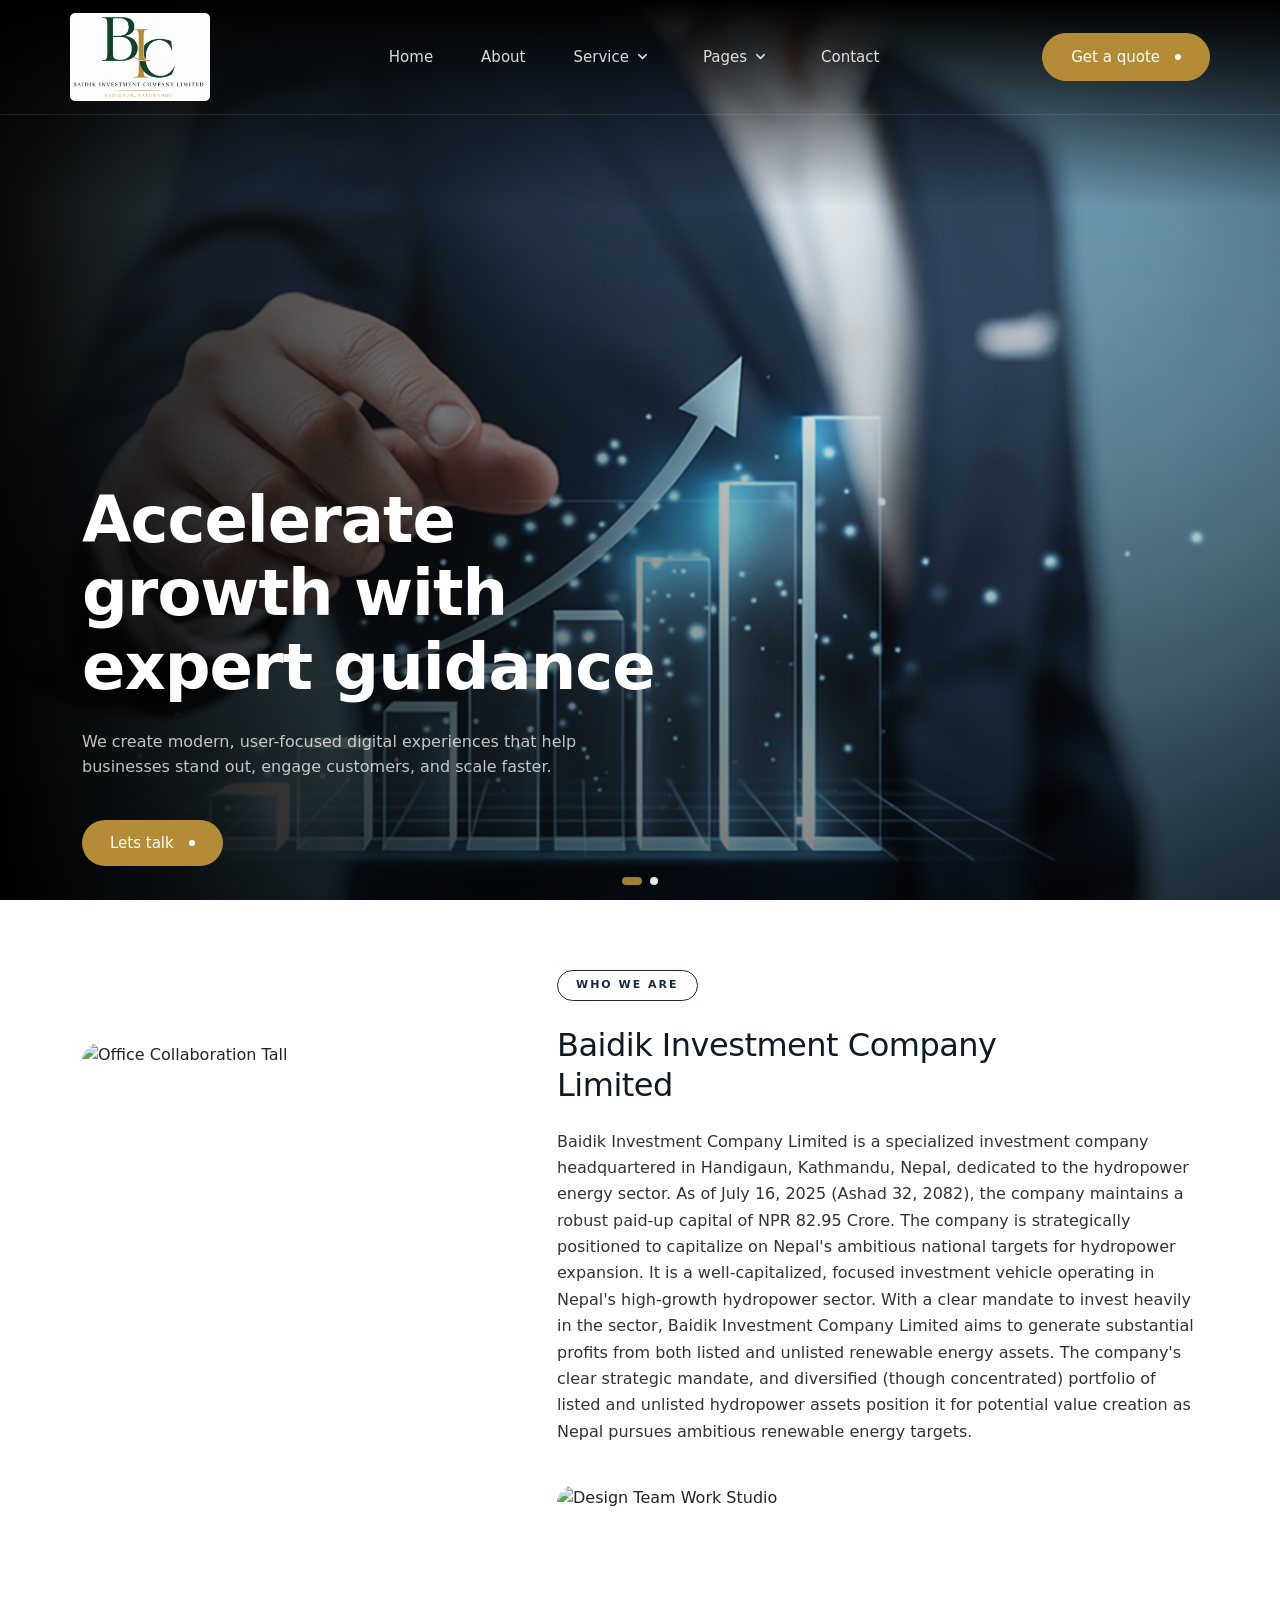
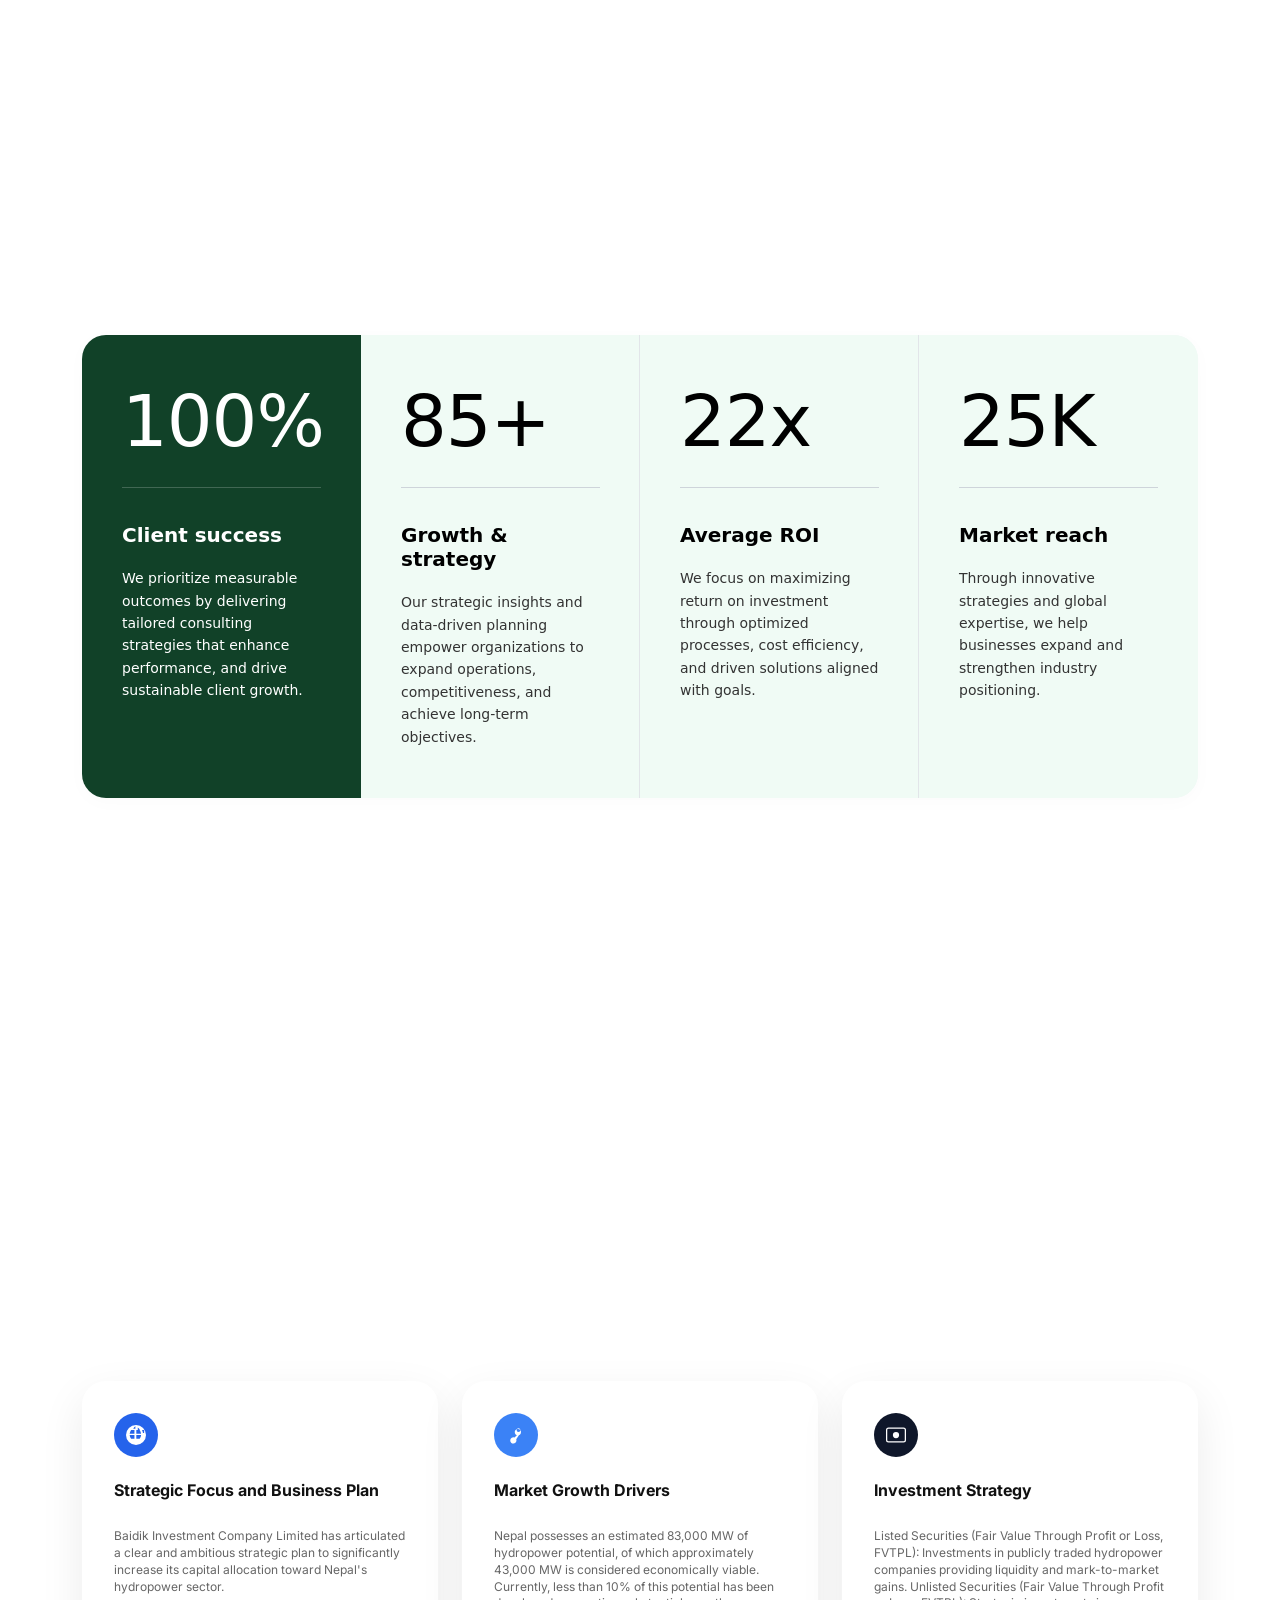
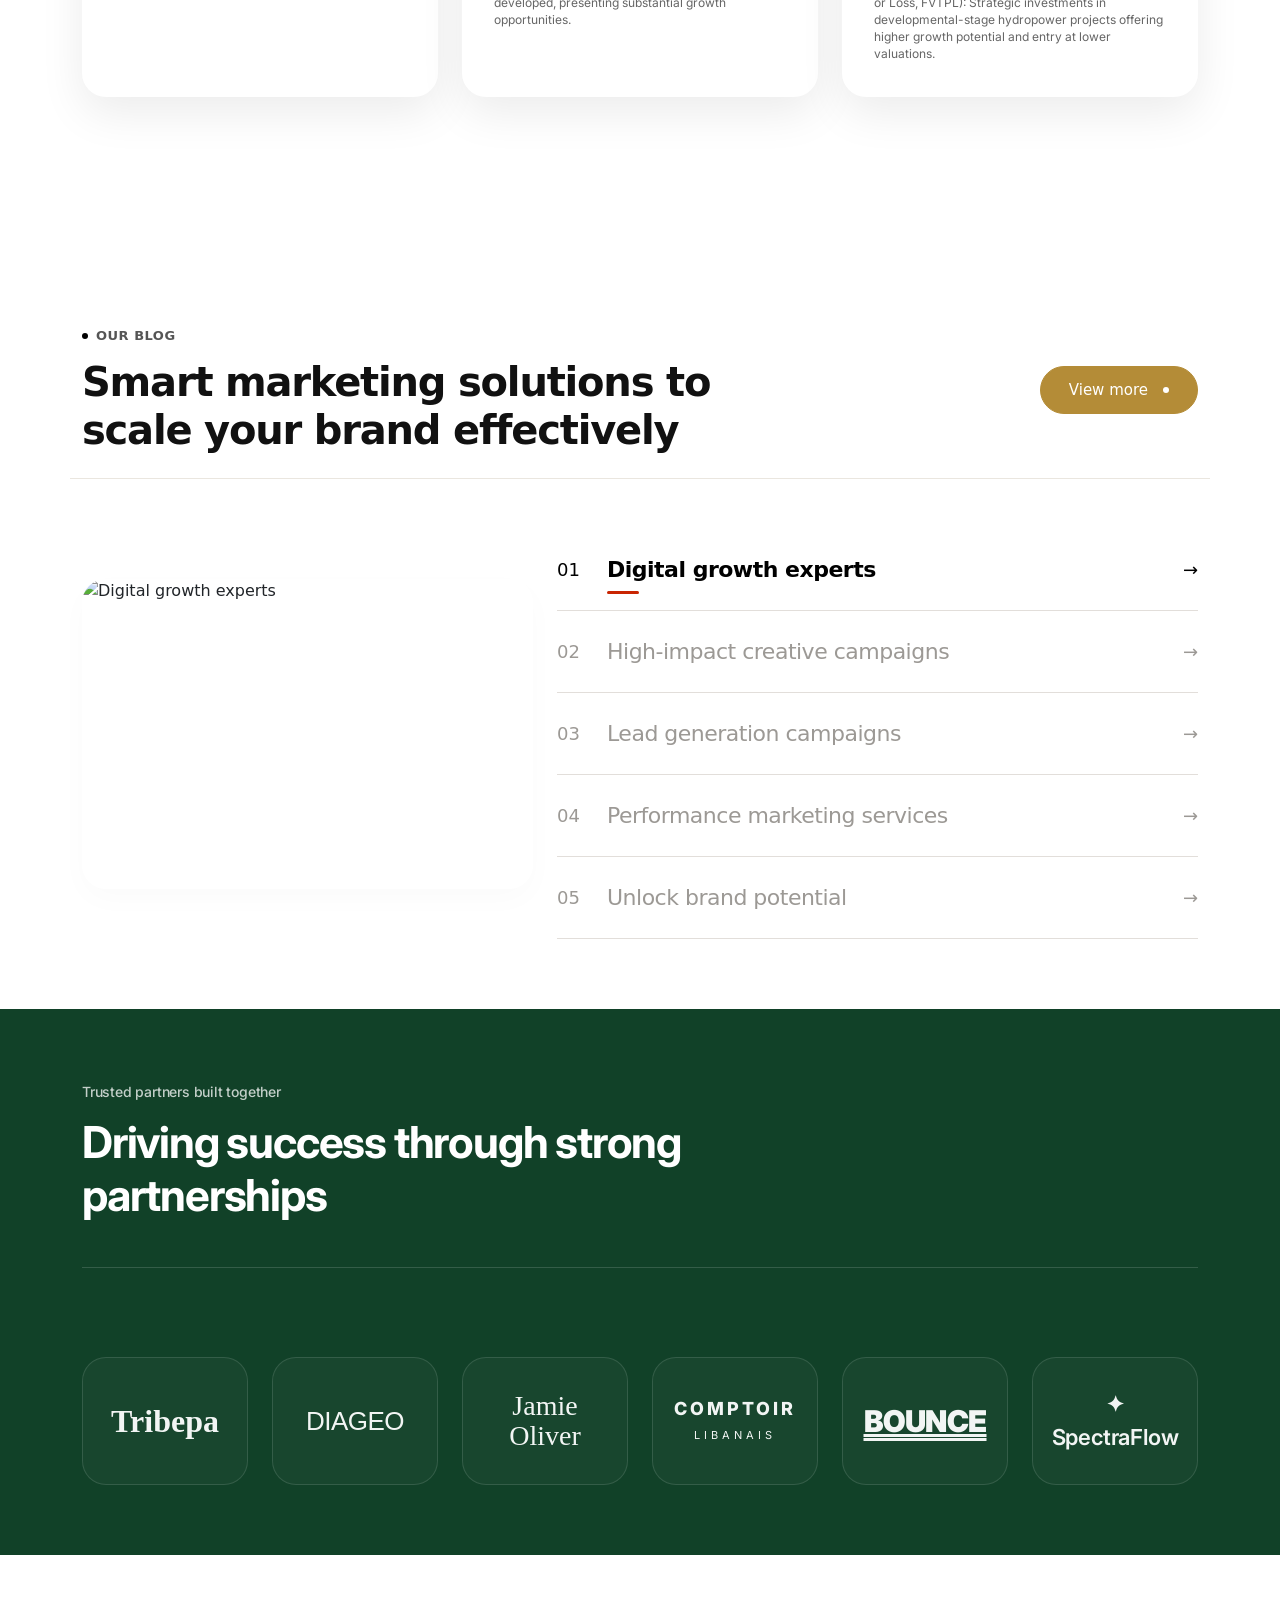
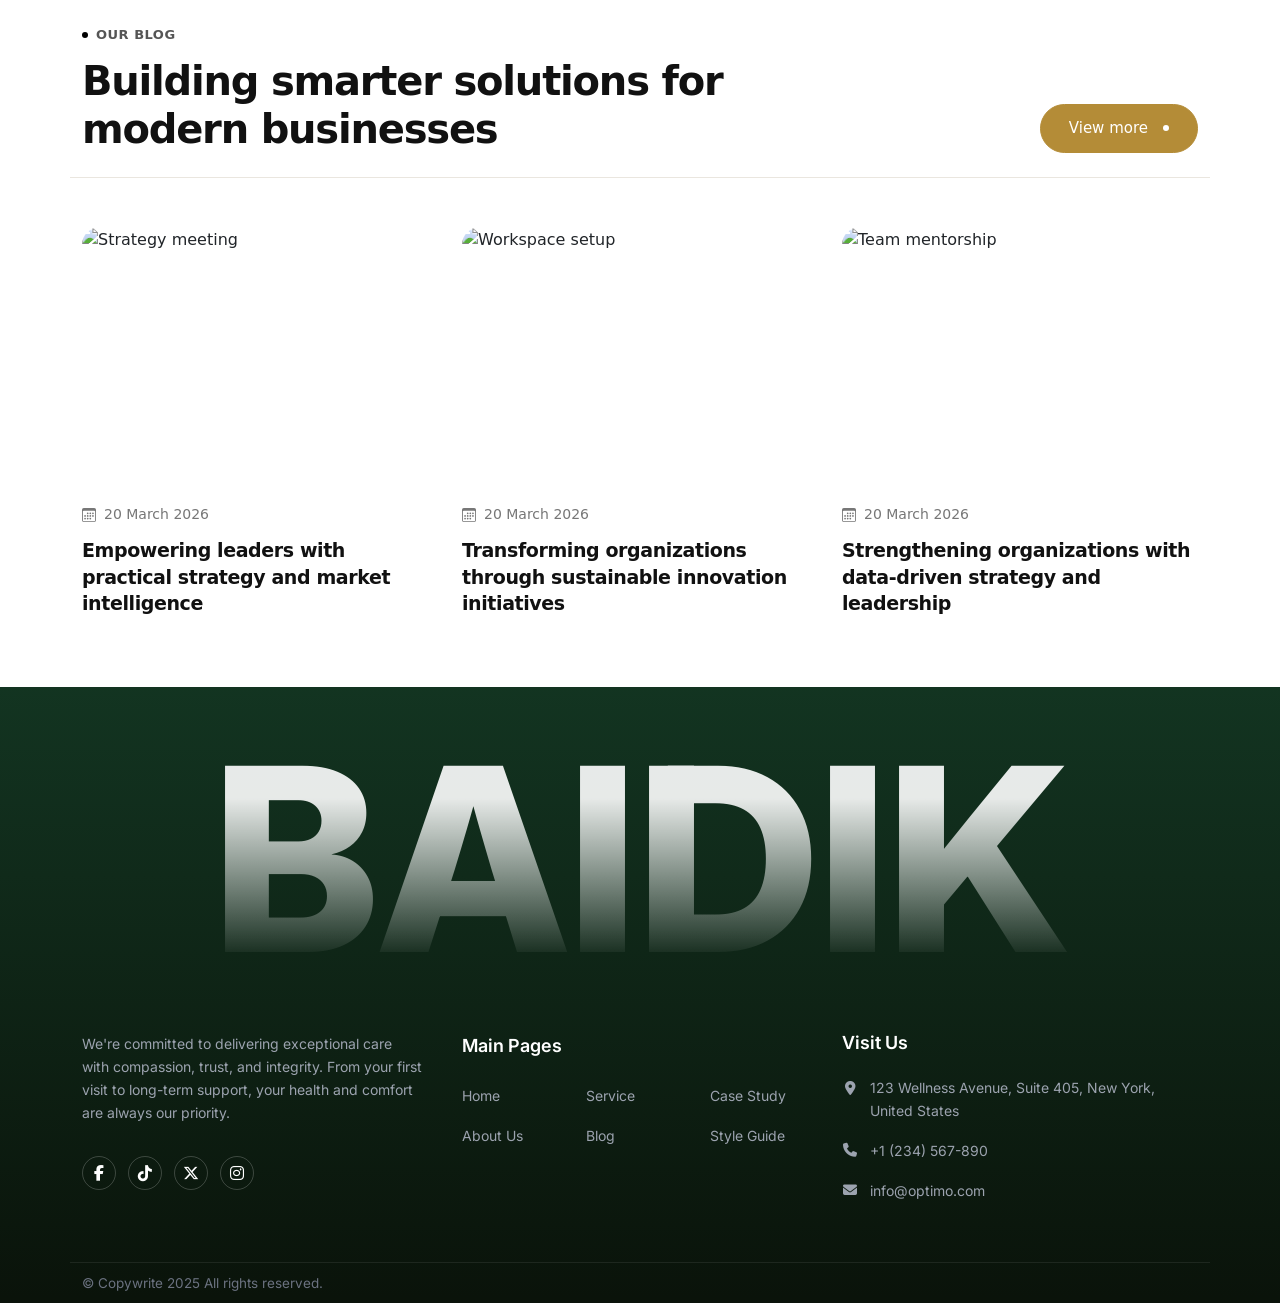
==== commit 189cb38d: "changes" ====
--- a/index.html
+++ b/index.html
@@ -4,7 +4,7 @@
 <head>
     <meta charset="UTF-8">
     <meta name="viewport" content="width=device-width, initial-scale=1.0">
-    <title>Avorica Website Layout</title>
+    <title>Baidik Investment Company</title>
 
     <link href="https://cdn.jsdelivr.net/npm/bootstrap@5.3.2/dist/css/bootstrap.min.css" rel="stylesheet">
 
@@ -252,7 +252,7 @@
                         <h2 class="insights-main-headline">Smart marketing solutions to scale your brand effectively</h2>
                     </div>
                     <div class="col-lg-3 text-lg-end mt-3 mt-lg-0">
-                        <a href="#" class="insights-view-more-btn">View more <span class="insights-btn-dot"></span></a>
+                        <a href="#" class="avorica-btn avorica-btn-outline ">View more <span class="dot"></span></a>
                     </div>
                 </div>
 
@@ -341,7 +341,7 @@
                         <h2 class="insights-main-headline">Building smarter solutions for modern businesses</h2>
                     </div>
                     <div class="col-lg-3 text-lg-end mt-3 mt-lg-0">
-                        <a href="#" class="insights-view-more-btn">View more <span class="insights-btn-dot"></span></a>
+                        <a href="#" class="avorica-btn avorica-btn-outline">View more <span class="dot"></span></a>
                     </div>
                 </div>
 
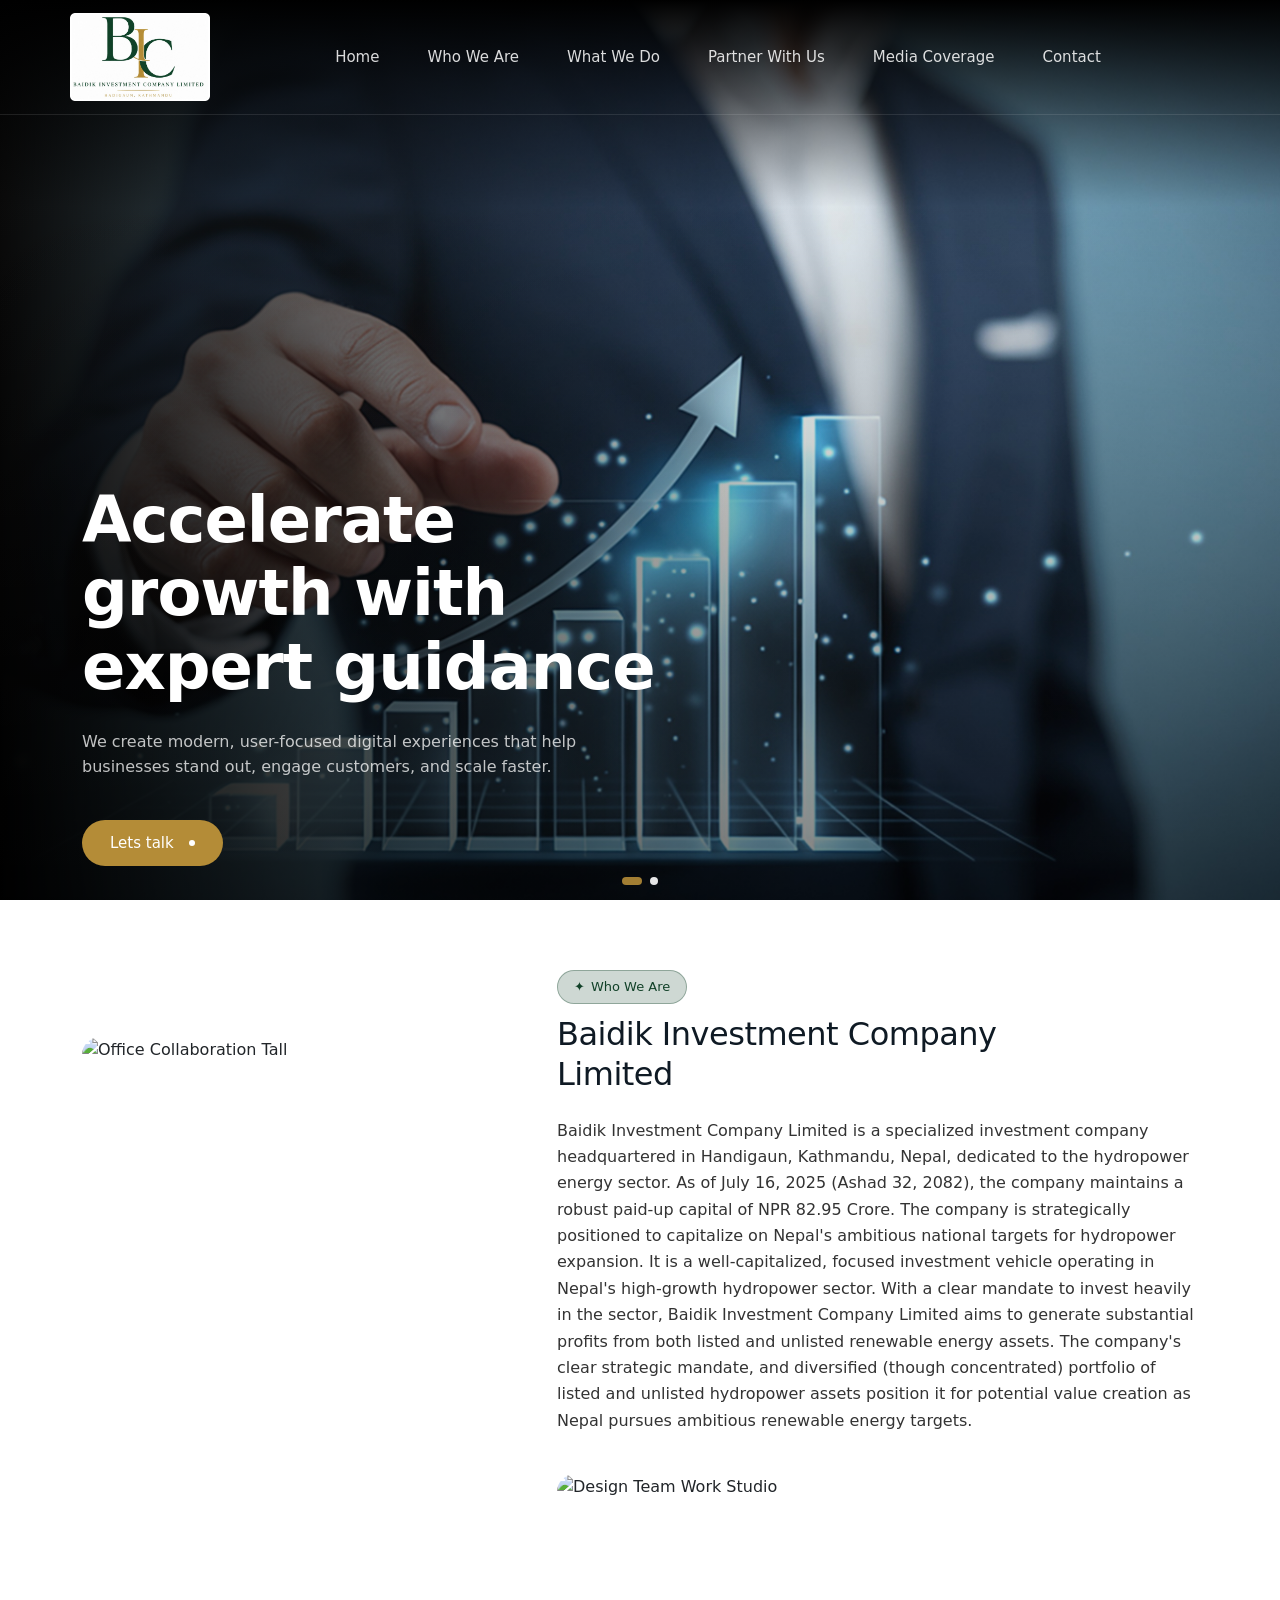
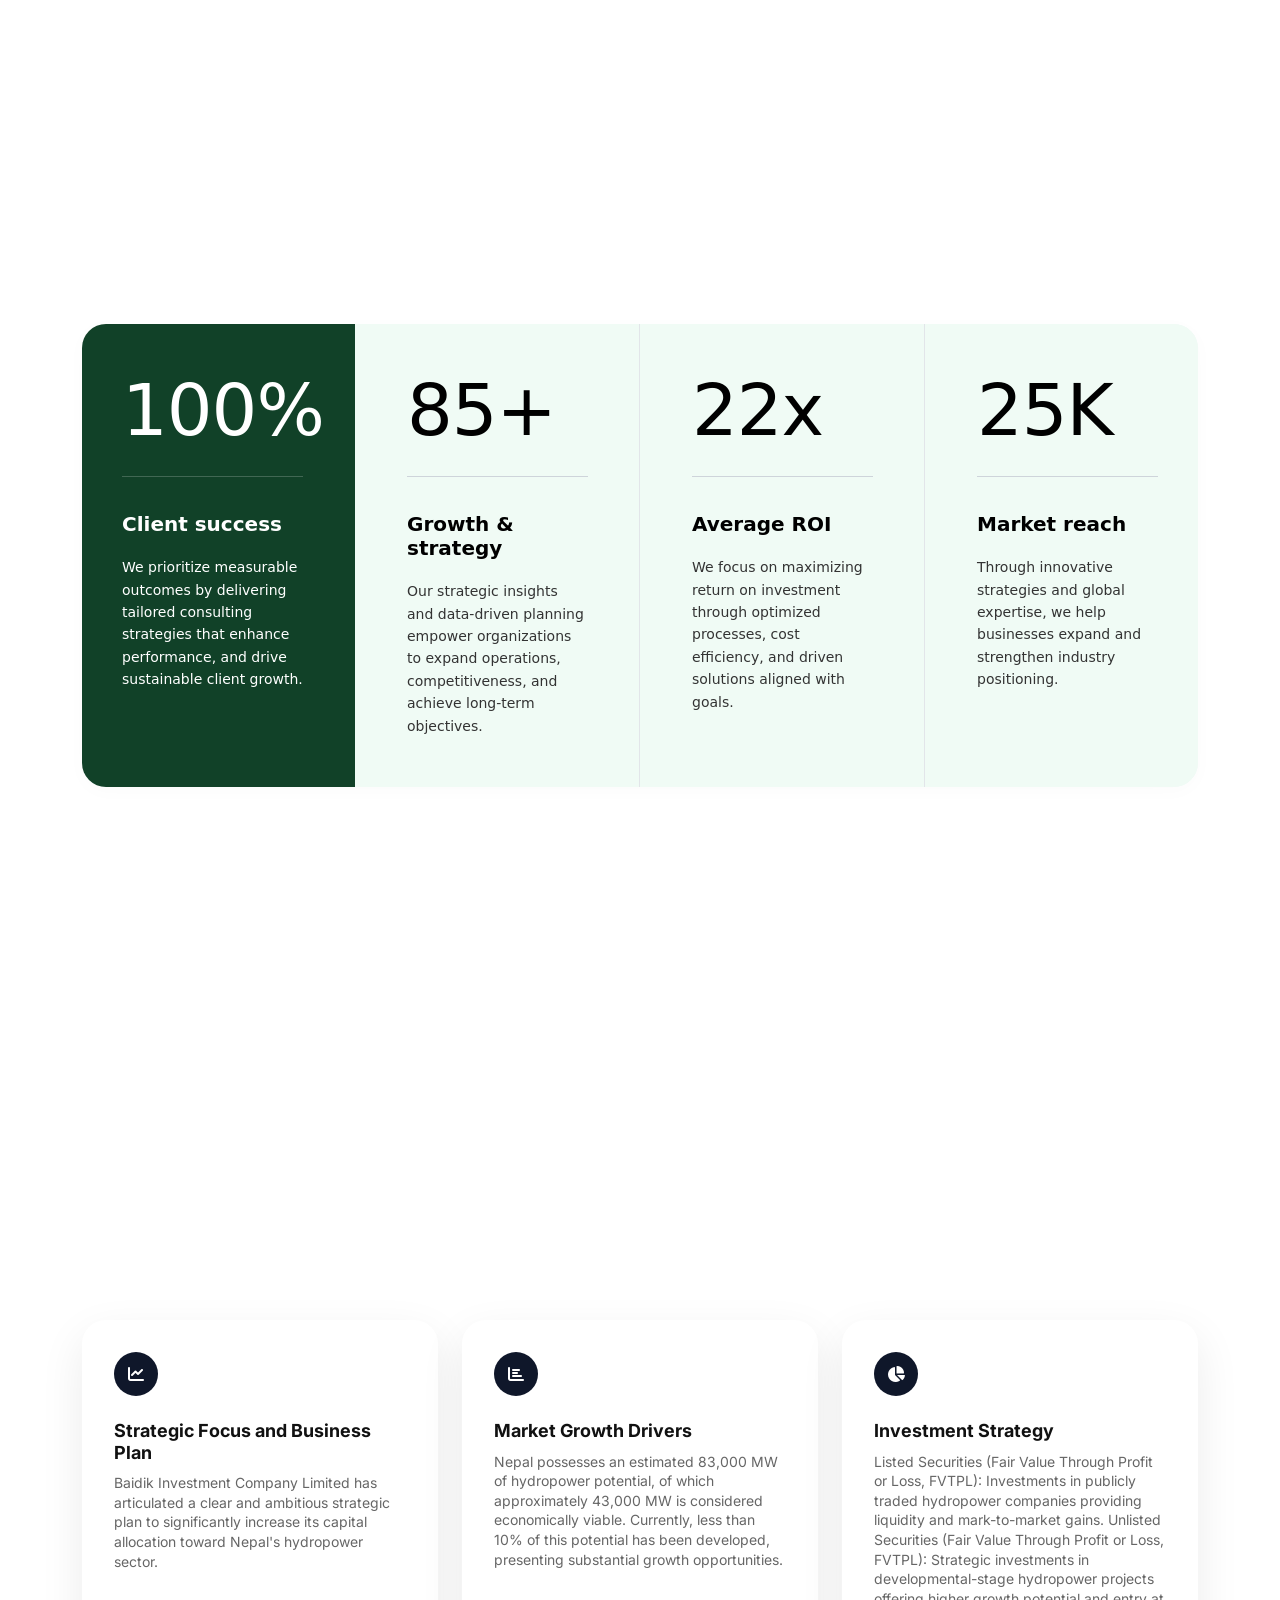
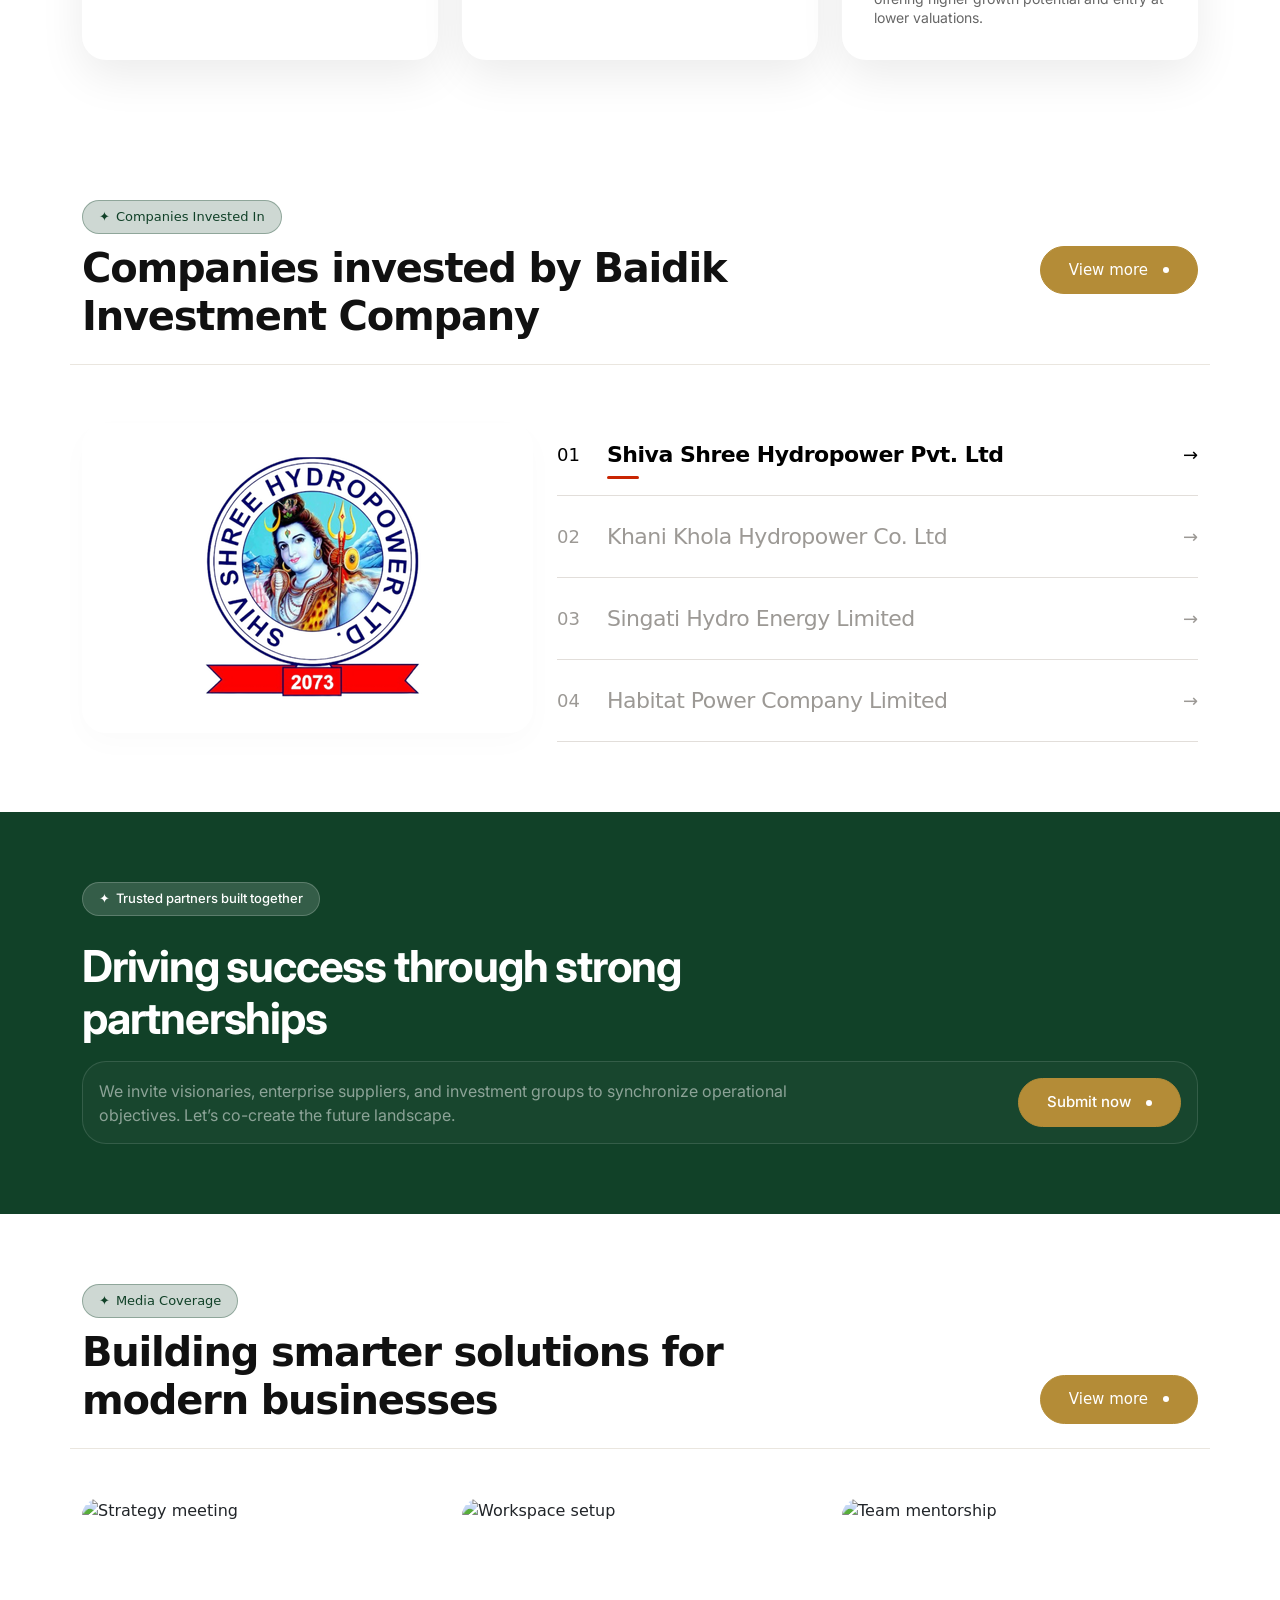
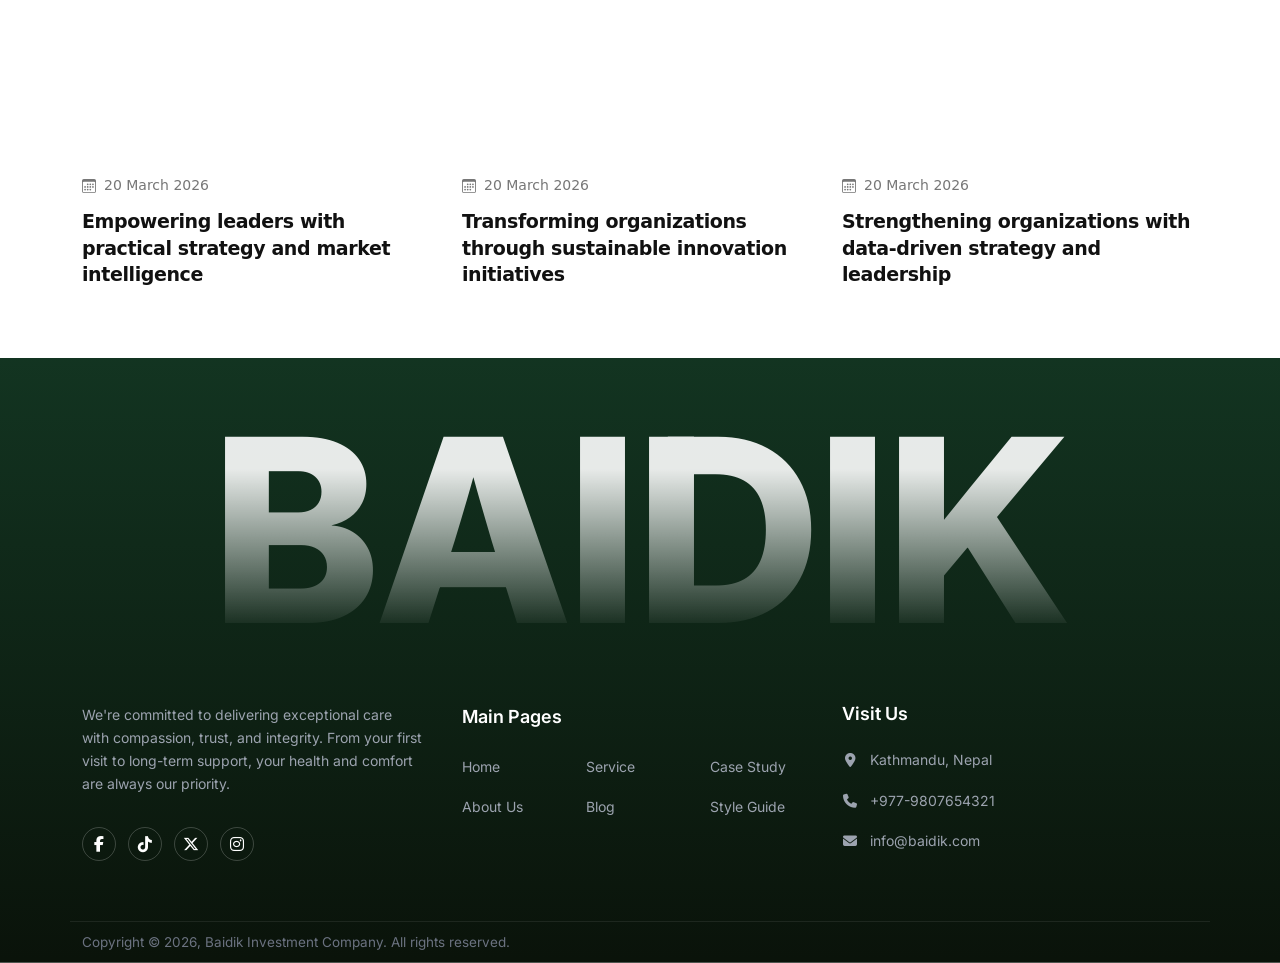
==== commit f04d8d92: "all pages design" ====
--- a/index.html
+++ b/index.html
@@ -20,57 +20,40 @@
 
 <body>
 
-    <header class="avorica-header-absolute ">
-        <nav class="navbar navbar-expand-lg navbar-dark container ">
-            <a class="navbar-brand avorica-logo " href="# ">
-                <img src="images/logo-baidik.png " alt="Logo ">
-            </a>
-
-            <button class="navbar-toggler " type="button " data-bs-toggle="collapse " data-bs-target="#avoricaNav ">
-                <span class="navbar-toggler-icon "></span>
-            </button>
-
-            <div class="collapse navbar-collapse " id="avoricaNav ">
-                <ul class="navbar-nav mx-auto mb-2 mb-lg-0 ">
-                    <li class="nav-item ">
-                        <a class="nav-link " href="# ">Home</a>
-                    </li>
-                    <li class="nav-item ">
-                        <a class="nav-link " href="# ">About</a>
-                    </li>
-
-                    <li class="nav-item avorica-dropdown ">
-                        <a class="nav-link " href="# ">
-                            Service <span class="arrow-indicator "></span>
-                        </a>
-                        <ul class="avorica-dropdown-menu ">
-                            <li><a href="# ">Service one</a></li>
-                            <li><a href="# ">Service two</a></li>
-                            <li><a href="# ">Service three</a></li>
-                            <li><a href="# ">Service details</a></li>
-                        </ul>
-                    </li>
-
-                    <li class="nav-item avorica-dropdown ">
-                        <a class="nav-link " href="# ">
-                            Pages <span class="arrow-indicator "></span>
-                        </a>
-                        <ul class="avorica-dropdown-menu ">
-                            <li><a href="# ">Page one</a></li>
-                            <li><a href="# ">Page two</a></li>
-                        </ul>
-                    </li>
-                    <li class="nav-item ">
-                        <a class="nav-link " href="# ">Contact</a>
-                    </li>
-                </ul>
-
-                <div class="d-flex ">
-                    <a href="# " class="avorica-btn avorica-btn-outline ">Get a quote <span class="dot "></span></a>
-                </div>
-            </div>
-        </nav>
-    </header>
+    <header class="avorica-header-absolute">
+    <nav class="navbar navbar-expand-lg navbar-dark container">
+        <a class="navbar-brand avorica-logo" href="index.html">
+            <img src="images/logo-baidik.png" alt="Logo">
+        </a>
+
+        <button class="navbar-toggler" type="button" data-bs-toggle="collapse" data-bs-target="#avoricaNav">
+            <span class="navbar-toggler-icon"></span>
+        </button>
+
+        <div class="collapse navbar-collapse" id="avoricaNav">
+            <ul class="navbar-nav mx-auto mb-2 mb-lg-0">
+                <li class="nav-item">
+                    <a class="nav-link" href="index.html">Home</a>
+                </li>
+                <li class="nav-item">
+                    <a class="nav-link" href="about.html">Who We Are</a>
+                </li>
+                <li class="nav-item">
+                    <a class="nav-link" href="business.html">What We Do</a>
+                </li>
+                <li class="nav-item">
+                    <a class="nav-link" href="partner.html">Partner With Us</a>
+                </li>
+                <li class="nav-item">
+                    <a class="nav-link" href="blog.html">Media Coverage</a>
+                </li>
+                <li class="nav-item">
+                    <a class="nav-link" href="contact.html">Contact</a>
+                </li>
+            </ul>
+        </div>
+    </nav>
+</header>
 
     <main>
         <div class="avorica-hero-slider">
@@ -116,7 +99,7 @@
                     </div>
                     <div class="col-lg-7 d-flex flex-column justify-content-between reveal-element reveal-right">
                         <div class="about-text-content">
-                            <span class="about-badge">WHO WE ARE</span>
+                            <div class="fin-badge-pill"><span class="fin-badge-asterisk">✦</span> Who We Are</div>
                             <h2 class="about-headline">Baidik Investment Company Limited</h2>
                             <p class="about-description">
                                 Baidik Investment Company Limited is a specialized investment company headquartered in Handigaun, Kathmandu, Nepal, dedicated to the hydropower energy sector. As of July 16, 2025 (Ashad 32, 2082), the company maintains a robust paid-up capital of NPR 82.95 Crore. The company is strategically positioned to capitalize on Nepal's ambitious national targets for hydropower expansion. It is a well-capitalized, focused investment vehicle operating in Nepal's high-growth hydropower sector. With a clear mandate to invest heavily in the sector, Baidik Investment Company Limited aims to generate substantial profits from both listed and unlisted renewable energy assets. The company's clear strategic mandate, and diversified (though concentrated) portfolio of listed and unlisted hydropower assets position it for potential value creation as Nepal pursues ambitious renewable energy targets.
@@ -134,7 +117,7 @@
         <section class="avorica-feature-grid">
             <div class="container">
                 <div class="feature-card-wrapper">
-                    <div class="row g-0">
+                    <div class="row ">
                         <div class="col-xl-3 col-md-6 feature-card-item active ">
                             <div class="feature-card-inner">
                                 <div class="card-stat-number">100%</div>
@@ -198,10 +181,8 @@
                 <div class="row gy-4 fin-absolute-cards-row">
                     <div class="col-md-4 reveal-element reveal-up">
                         <div class="fin-metric-white-card">
-                            <div class="fin-card-icon-sphere bg-blue-variant">
-                                <svg xmlns="http://www.w3.org/2000/svg" width="20" height="20" fill="currentColor" viewBox="0 0 16 16">
-                                    <path d="M0 8a8 8 0 1 1 16 0A8 8 0 0 1 0 8zm7.5-6.923c-.67.447-1.254 1.128-1.707 1.944H7.5V1.077zM6.755 4H4.077a10.273 10.273 0 0 0-1.164 3h3.842V4zm0 4H2.913c.093 1.09.49 2.155 1.164 3h2.678V8zm1.5 3h2.678c.673-.845 1.071-1.91 1.164-3H8.25v3zm0-4h3.842a10.273 10.273 0 0 0-1.164-3H8.25v3zm1.18-5.923V4h1.707c-.453-.816-1.036-1.497-1.707-1.944zM14.512 4h-1.707c.38.743.65 1.545.795 2.455h.912V4z" />
-                                </svg>
+                            <div class="fin-card-icon-sphere bg-dark-variant">
+                                <i class="fa-solid fa-chart-line"></i>
                             </div>
                             <h4 class="fin-card-label">Strategic Focus and Business Plan</h4>
                             <div class="fin-metric-split-block">
@@ -211,10 +192,8 @@
                     </div>
                     <div class="col-md-4 reveal-element reveal-up">
                         <div class="fin-metric-white-card">
-                            <div class="fin-card-icon-sphere bg-blue-variant-two">
-                                <svg xmlns="http://www.w3.org/2000/svg" width="20" height="20" fill="currentColor" viewBox="0 0 16 16">
-                                    <path d="M11.5 4a1.5 1.5 0 1 1-3 0 1.5 1.5 0 0 1 3 0zm-1.2 4.144a2.5 2.5 0 1 0-1.6 0l-1.905 1.905a2.5 2.5 0 1 0 1.414 1.414L10.3 8.144z" />
-                                </svg>
+                            <div class="fin-card-icon-sphere bg-dark-variant">
+                                <i class="fa-solid fa-chart-bar"></i>
                             </div>
                             <h4 class="fin-card-label">Market Growth Drivers</h4>
                             <div class="fin-metric-split-block">
@@ -225,10 +204,7 @@
                     <div class="col-md-4 reveal-element reveal-up">
                         <div class="fin-metric-white-card">
                             <div class="fin-card-icon-sphere bg-dark-variant">
-                                <svg xmlns="http://www.w3.org/2000/svg" width="20" height="20" fill="currentColor" viewBox="0 0 16 16">
-                                    <path d="M10.5 8a2.5 2.5 0 1 1-5 0 2.5 2.5 0 0 1 5 0z" />
-                                    <path d="M0 4a2 2 0 0 1 2-2h12a2 2 0 0 1 2 2v8a2 2 0 0 1-2 2H2a2 2 0 0 1-2-2V4zm2-1a1 1 0 0 0-1 1v8a1 1 0 0 0 1 1h12a1 1 0 0 0 1-1V4a1 1 0 0 0-1-1H2z" />
-                                </svg>
+                                <i class="fa-solid fa-chart-pie"></i>
                             </div>
                             <h4 class="fin-card-label">Investment Strategy</h4>
                             <div class="fin-metric-split-block">
@@ -245,11 +221,8 @@
             <div class="container">
                 <div class="row align-items-end justify-content-between align-items-center insights-header-gap reveal-element reveal-up">
                     <div class="col-lg-8">
-                        <div class="insights-tag-wrapper">
-                            <span class="insights-dot-marker"></span>
-                            <span class="insights-pre-title">OUR BLOG</span>
-                        </div>
-                        <h2 class="insights-main-headline">Smart marketing solutions to scale your brand effectively</h2>
+                        <div class="fin-badge-pill"><span class="fin-badge-asterisk">✦</span> Companies Invested In</div>
+                        <h2 class="insights-main-headline">Companies invested by Baidik Investment Company</h2>
                     </div>
                     <div class="col-lg-3 text-lg-end mt-3 mt-lg-0">
                         <a href="#" class="avorica-btn avorica-btn-outline ">View more <span class="dot"></span></a>
@@ -259,11 +232,11 @@
                 <div class="row align-items-center content-split-gap css-hover-scope">
                     <div class="col-lg-5 reveal-element reveal-left">
                         <div class="dynamic-media-container">
-                            <img src="https://images.unsplash.com/photo-1455849318743-b2233052fcff?q=80&w=800&auto=format&fit=crop" alt="Digital growth experts" class="img-fluid media-swap-asset img-01">
-                            <img src="https://images.unsplash.com/photo-1531535934027-667f687cede5?q=80&w=800&auto=format&fit=crop" alt="High-impact creative campaigns" class="img-fluid media-swap-asset img-02">
-                            <img src="https://images.unsplash.com/photo-1460925895917-afdab827c52f?q=80&w=800&auto=format&fit=crop" alt="Lead generation campaigns" class="img-fluid media-swap-asset img-03">
-                            <img src="https://images.unsplash.com/photo-1551836022-d5d88e9218df?q=80&w=800&auto=format&fit=crop" alt="Performance marketing services" class="img-fluid media-swap-asset img-04">
-                            <img src="https://images.unsplash.com/photo-1542744094-3a31f103e35f?q=80&w=800&auto=format&fit=crop" alt="Unlock brand potential" class="img-fluid media-swap-asset img-05">
+                            <img src="images/3.png" alt="Digital growth experts" class="img-fluid media-swap-asset img-01">
+                            <img src="images/4.png" alt="High-impact creative campaigns" class="img-fluid media-swap-asset img-02">
+                            <img src="images/1.png" alt="Lead generation campaigns" class="img-fluid media-swap-asset img-03">
+                            <img src="images/2.png" alt="Performance marketing services" class="img-fluid media-swap-asset img-04">
+                        
                         </div>
                     </div>
 
@@ -272,60 +245,58 @@
                             <div class="menu-revised-row item-row-01 animate-item">
                                 <div class="menu-flex-container">
                                     <span class="menu-index">01</span>
-                                    <div class="menu-heading-wrapper"><span class="menu-heading-text">Digital growth experts</span><span class="menu-indicator-line"></span></div>
+                                    <div class="menu-heading-wrapper"><span class="menu-heading-text">Shiva Shree Hydropower Pvt. Ltd</span><span class="menu-indicator-line"></span></div>
                                     <span class="menu-chevron">→</span>
                                 </div>
                             </div>
                             <div class="menu-revised-row item-row-02 animate-item">
                                 <div class="menu-flex-container">
                                     <span class="menu-index">02</span>
-                                    <div class="menu-heading-wrapper"><span class="menu-heading-text">High-impact creative campaigns</span><span class="menu-indicator-line"></span></div>
+                                    <div class="menu-heading-wrapper"><span class="menu-heading-text">Khani Khola Hydropower Co. Ltd</span><span class="menu-indicator-line"></span></div>
                                     <span class="menu-chevron">→</span>
                                 </div>
                             </div>
                             <div class="menu-revised-row item-row-03 animate-item">
                                 <div class="menu-flex-container">
                                     <span class="menu-index">03</span>
-                                    <div class="menu-heading-wrapper"><span class="menu-heading-text">Lead generation campaigns</span><span class="menu-indicator-line"></span></div>
+                                    <div class="menu-heading-wrapper"><span class="menu-heading-text">Singati Hydro Energy Limited</span><span class="menu-indicator-line"></span></div>
                                     <span class="menu-chevron">→</span>
                                 </div>
                             </div>
                             <div class="menu-revised-row item-row-04 animate-item">
                                 <div class="menu-flex-container">
                                     <span class="menu-index">04</span>
-                                    <div class="menu-heading-wrapper"><span class="menu-heading-text">Performance marketing services</span><span class="menu-indicator-line"></span></div>
+                                    <div class="menu-heading-wrapper"><span class="menu-heading-text">Habitat Power Company Limited</span><span class="menu-indicator-line"></span></div>
                                     <span class="menu-chevron">→</span>
                                 </div>
                             </div>
-                            <div class="menu-revised-row item-row-05 animate-item">
-                                <div class="menu-flex-container">
-                                    <span class="menu-index">05</span>
-                                    <div class="menu-heading-wrapper"><span class="menu-heading-text">Unlock brand potential</span><span class="menu-indicator-line"></span></div>
-                                    <span class="menu-chevron">→</span>
-                                </div>
-                            </div>
-                        </div>
-                    </div>
-                </div>
-            </div>
-        </section>
-
-        <section class="avorica-partners-section">
+                            
+                        </div>
+                    </div>
+                </div>
+            </div>
+        </section>
+
+        <section class="avorica-partners-section ">
             <div class="container">
                 <div class="row reveal-element reveal-up">
                     <div class="col-12">
-                        <span class="partners-upper-tagline">Trusted partners built together</span>
+                       <div class="fin-badge-pill"><span class="fin-badge-asterisk">✦</span> Trusted partners built together</div>
                         <h2 class="partners-main-headline">Driving success through strong partnerships</h2>
                     </div>
                 </div>
-                <div class="row"><div class="col-12"><div class="partners-horizontal-divider"></div></div></div>
-                <div class="row gy-4 partners-grid-layout reveal-element reveal-up">
-                    <div class="col-md-6 col-lg-2 d-flex"><div class="partner-logo-card"><div class="logo-wrapper"><span class="mock-logo-text type-serif">Tribepa</span></div></div></div>
-                    <div class="col-md-6 col-lg-2 d-flex"><div class="partner-logo-card"><div class="logo-wrapper"><span class="mock-logo-text type-sans-bold">DIAGEO</span></div></div></div>
-                    <div class="col-md-6 col-lg-2 d-flex"><div class="partner-logo-card"><div class="logo-wrapper"><span class="mock-logo-text type-display-elegant">Jamie<br>Oliver</span></div></div></div>
-                    <div class="col-md-6 col-lg-2 d-flex"><div class="partner-logo-card"><div class="logo-wrapper"><span class="mock-logo-text type-spaced-subtle">COMPTOIR<br><small>LIBANAIS</small></span></div></div></div>
-                    <div class="col-md-6 col-lg-2 d-flex"><div class="partner-logo-card"><div class="logo-wrapper"><span class="mock-logo-text type-geometric-lines">BOUNCE</span></div></div></div>
-                    <div class="col-md-6 col-lg-2 d-flex"><div class="partner-logo-card"><div class="logo-wrapper"><span class="mock-logo-text type-tech-modern">✦ SpectraFlow</span></div></div></div>
+                <div class="partner-logo-card mt-3 p-3">
+                <div class="row align-items-center gy-4">
+                    <div class="col-lg-8">
+                        <p class="text-white-50 mb-0 " >
+                            We invite visionaries, enterprise suppliers, and investment groups to synchronize operational objectives. Let’s co-create the future landscape.
+                        </p>
+                    </div>
+                    <div class="col-lg-4 text-lg-end">
+                        <a href="#intakeForm" class="avorica-btn avorica-btn-outline justify-content-start">
+                                    Submit now <span class="dot"></span>
+                        </a>
+                    </div>
                 </div>
             </div>
         </section>
@@ -334,10 +305,7 @@
             <div class="container">
                 <div class="row align-items-end justify-content-between insights-header-gap reveal-element reveal-up">
                     <div class="col-lg-8">
-                        <div class="insights-tag-wrapper">
-                            <span class="insights-dot-marker"></span>
-                            <span class="insights-pre-title">OUR BLOG</span>
-                        </div>
+                        <div class="fin-badge-pill"><span class="fin-badge-asterisk">✦</span> Media Coverage</div>
                         <h2 class="insights-main-headline">Building smarter solutions for modern businesses</h2>
                     </div>
                     <div class="col-lg-3 text-lg-end mt-3 mt-lg-0">
@@ -444,21 +412,21 @@
                             <li class="opt-contact-item item-address ">
                                 <i class="fa-solid fa-location-dot opt-icon-abs "></i>
                                 <p class="opt-address-paragraph ">
-                                    123 Wellness Avenue, Suite 405, New York, United States
+                                    Kathmandu, Nepal
                                 </p>
                             </li>
 
                             <li class="opt-contact-item ">
                                 <i class="fa-solid fa-phone opt-icon-abs "></i>
-                                <a href="tel:+1234567890 " class="opt-contact-link ">
-                    +1 (234) 567-890
+                                <a href="tel:+977-9807654321" class="opt-contact-link ">
+                    +977-9807654321
                 </a>
                             </li>
 
                             <li class="opt-contact-item ">
                                 <i class="fa-solid fa-envelope opt-icon-abs "></i>
-                                <a href="mailto:info@optimo.com " class="opt-contact-link ">
-                    info@optimo.com
+                                <a href="mailto:info@baidik.com " class="opt-contact-link ">
+                    info@baidik.com
                 </a>
                             </li>
                         </ul>
@@ -471,7 +439,7 @@
             <div class="opt-footer-bottom-utility-bar ">
                 <div class="row align-items-center ">
                     <div class="col-md-6 text-center text-md-start mb-3 mb-md-0 ">
-                        <p class="opt-copyright-disclaimer-text ">© Copywrite 2025 All rights reserved.</p>
+                        <p class="opt-copyright-disclaimer-text ">Copyright © 2026, Baidik Investment Company. All rights reserved.</p>
                     </div>
                 </div>
             </div>
--- a/css/style.css
+++ b/css/style.css
@@ -11,7 +11,9 @@
 .h-100 {
     height: 150% !important;
 }
-
+li.nav-item {
+    padding: 10px 0;
+}
 .avorica-header-absolute {
     position: absolute;
     top: 0;
@@ -29,6 +31,9 @@
     color: #ffffff !important;
 }
 
+.navbar-collapse{
+    justify-content: end;
+}
 .avorica-logo img {
     max-width: 140px;
 }
@@ -238,7 +243,7 @@
 
 @media (max-width: 991px) {
     .avorica-header-absolute {
-        background-color: #0b172c;
+        background-color: #114128;
         position: relative;
         /* Restores flow hierarchy on mobile drawers */
         padding: 10px;
@@ -1993,12 +1998,26 @@
 /* ==========================================================================
    AVORICA VIDEO SHOWCASE & FLOATING METRICS SYSTEM
    ========================================================================== */
-
+.fin-badge-pill {
+    display: inline-flex;
+    align-items: center;
+    gap: 6px;
+    background-color: rgba(17, 65, 40, 0.205);
+    border: 1px solid rgba(17, 65, 40, 0.329);
+    backdrop-filter: blur(8px);
+    -webkit-backdrop-filter: blur(8px);
+    color: #114128;
+    font-size: 13px;
+    font-weight: 500;
+    padding: 6px 16px;
+    border-radius: 20px;
+    margin-bottom: 10px;
+}
 .fin-parallax-showcase {
     position: relative;
     width: 100%;
     /* Double padding layout footprint provides extreme bottom leeway for cards overlay space overflow */
-    padding: 120px 0 160px 0;
+    padding: 70px  0;
     /* Strict Functional Specification: Static fixed perspective picture frame viewport behavior */
     background-image: linear-gradient(to bottom, rgba(0, 0, 0, 0.55), rgba(0, 0, 0, 0.45)), url('https://images.unsplash.com/photo-1600880292203-757bb62b4baf?q=80&w=1600&auto=format&fit=crop');
     background-attachment: fixed;
@@ -2036,6 +2055,21 @@
     border-radius: 20px;
     margin-bottom: 24px;
 }
+.avorica-partners-section .fin-badge-pill {
+    display: inline-flex;
+    align-items: center;
+    gap: 6px;
+    background-color: rgba(255, 255, 255, 0.15);
+    border: 1px solid rgba(255, 255, 255, 0.2);
+    backdrop-filter: blur(8px);
+    -webkit-backdrop-filter: blur(8px);
+    color: #ffffff;
+    font-size: 13px;
+    font-weight: 500;
+    padding: 6px 16px;
+    border-radius: 20px;
+    margin-bottom: 24px;
+}
 
 .fin-parallax-showcase .fin-badge-asterisk {
     font-size: 14px;
@@ -2184,10 +2218,10 @@
 }
 
 .fin-parallax-showcase .fin-card-label {
-    font-size: 16px;
+    font-size: 18px;
     font-weight: 700;
     color: #111111;
-    margin-bottom: 28px;
+    margin-bottom: 10px;
 }
 
 
@@ -2215,11 +2249,10 @@
 }
 
 .fin-parallax-showcase .fin-sub-metric-text {
-    font-size: 12px;
+    font-size: 14px;
     line-height: 1.4;
     color: #666666;
     margin: 0;
-    padding-bottom: 2px;
 }
 
 
@@ -2670,4 +2703,1324 @@
 .reveal-element.active:nth-child(2) { transition-delay: 0.15s; }
 .reveal-element.active:nth-child(3) { transition-delay: 0.3s; }
 .reveal-element.active:nth-child(4) { transition-delay: 0.45s; }
-.reveal-element.active:nth-child(5) { transition-delay: 0.6s; }+.reveal-element.active:nth-child(5) { transition-delay: 0.6s; }
+
+/* Component Canvas Proportions */
+.bic-hero-banner {
+  position: relative;
+  width: 100%;
+  height: 360px; /* Calibrated height for internal page hero blocks */
+  background-color: #0b0f14;
+  overflow: hidden;
+}
+
+/* Base Image Configuration */
+.bic-banner-media {
+  position: absolute;
+  top: 0;
+  left: 0;
+  width: 100%;
+  height: 100%;
+  object-fit: cover;
+  object-position: center 45%;
+  z-index: 1;
+}
+
+/* LAYER 2: ULTRA-SMOOTH COLOR SHADING MASK
+  Uses intermediate easing steps to make the transition from pure black 
+  to transparency look completely fluid and photographic.
+*/
+.bic-banner-shading-fade {
+  position: absolute;
+  top: 0;
+  left: 0;
+  width: 100%;
+  height: 100%;
+  z-index: 2;
+  pointer-events: none;
+  
+  background: 
+    /* Top Vignette Shadow Easing Curve */
+    linear-gradient(180deg, 
+      rgba(0, 0, 0, 0.95) 0%,
+      rgba(0, 0, 0, 0.72) 8%,
+      rgba(0, 0, 0, 0.38) 16%,
+      rgba(0, 0, 0, 0.12) 24%,
+      rgba(0, 0, 0, 0.00) 32%
+    ),
+    /* Bottom Vignette Shadow Easing Curve */
+    linear-gradient(0deg, 
+      rgba(0, 0, 0, 0.95) 0%,
+      rgba(0, 0, 0, 0.78) 10%,
+      rgba(0, 0, 0, 0.45) 22%,
+      rgba(0, 0, 0, 0.15) 36%,
+      rgba(0, 0, 0, 0.00) 52%
+    );
+}
+
+/* LAYER 3: SMOOTH EDGE-BLUR SYSTEM
+  Calculates webkit masks dynamically to make sure the glass blur blends perfectly 
+  into the sharp, transparent architectural center.
+*/
+.bic-banner-blur-fade {
+  position: absolute;
+  top: 0;
+  left: 0;
+  width: 100%;
+  height: 100%;
+  z-index: 3;
+  pointer-events: none;
+  
+  -webkit-backdrop-filter: blur(16px);
+  backdrop-filter: blur(16px);
+
+  /* Masking interpolation to mathematically transition opacity paths smoothly */
+  -webkit-mask-image: linear-gradient(to bottom, 
+    rgba(0,0,0,1) 0%, 
+    rgba(0,0,0,0.88) 6%,
+    rgba(0,0,0,0.35) 15%,
+    rgba(0,0,0,0) 25%, 
+    rgba(0,0,0,0) 68%, 
+    rgba(0,0,0,0.28) 80%,
+    rgba(0,0,0,0.85) 92%,
+    rgba(0,0,0,1) 100%
+  );
+  mask-image: linear-gradient(to bottom, 
+    rgba(0,0,0,1) 0%, 
+    rgba(0,0,0,0.88) 6%,
+    rgba(0,0,0,0.35) 15%,
+    rgba(0,0,0,0) 25%, 
+    rgba(0,0,0,0) 68%, 
+    rgba(0,0,0,0.28) 80%,
+    rgba(0,0,0,0.85) 92%,
+    rgba(0,0,0,1) 100%
+  );
+}
+
+/* LAYER 4: Foreground content coordinates */
+.bic-banner-content-layer {
+  position: relative;
+  width: 100%;
+  height: 100%;
+  z-index: 4;
+}
+
+/* Content Container positioning elements directly inside the bottom blurred region */
+.bic-breadcrumb-wrapper {
+  padding-bottom: 2.5rem;
+}
+
+/* Clean, modern breadcrumb links styling */
+.bic-breadcrumb-wrapper .breadcrumb-item, 
+.bic-breadcrumb-wrapper .breadcrumb-item a {
+  font-family: -apple-system, BlinkMacSystemFont, "Segoe UI", Roboto, sans-serif;
+  font-size: 0.88rem;
+  font-weight: 500;
+  color: rgba(255, 255, 255, 0.7) !important;
+  text-decoration: none;
+  transition: color 0.2s ease;
+}
+
+.bic-breadcrumb-wrapper .breadcrumb-item a:hover {
+  color: #ffffff !important;
+}
+
+/* Active current-page styling */
+.bic-breadcrumb-wrapper .breadcrumb-item.active {
+  color: #bfa054 !important; /* Corporate Gold Accents matching button treatments */
+  font-weight: 600;
+}
+
+/* Custom separator glyph */
+.bic-breadcrumb-wrapper .breadcrumb-item + .breadcrumb-item::before {
+  color: rgba(255, 255, 255, 0.35);
+  content: "/";
+  padding-right: 0.5rem;
+}
+
+/* Responsive configurations for small viewports */
+@media (max-width: 767.98px) {
+  .bic-hero-banner {
+    height: 260px; /* Adjusts banner layout safely for smartphones */
+  }
+  
+  .bic-breadcrumb-wrapper {
+    padding-bottom: 1.5rem;
+  }
+  
+  .bic-breadcrumb-wrapper .breadcrumb-item, 
+  .bic-breadcrumb-wrapper .breadcrumb-item a {
+    font-size: 0.8rem;
+  }
+}
+.your-custom-banner-class {
+  background-image: 
+    /* 1. Bottom Shadow: Smoothly fades from clear to black tint */
+    linear-gradient(0deg, 
+      rgba(0, 0, 0, 0.50) 0%,
+      rgba(0, 0, 0, 0.38) 4%,
+      rgba(0, 0, 0, 0.22) 10%,
+      rgba(0, 0, 0, 0.08) 16%,
+      rgba(0, 0, 0, 0.00) 22%
+    ),
+    
+    /* 2. Top Shadow: Perfectly eased from rich black down to a subtle edge mist */
+    linear-gradient(180deg, 
+      rgba(0, 0, 0, 1.00) 0%,
+      rgba(0, 0, 0, 0.76) 5%,
+      rgba(0, 0, 0, 0.48) 11%,
+      rgba(0, 0, 0, 0.24) 17%,
+      rgba(4, 4, 4, 0.04) 23%,
+      rgba(0, 0, 0, 0.00) 30%
+    ),
+    
+    /* 3. Left Shadow: Smooth 90-degree gradient text background */
+    linear-gradient(90deg, 
+      rgba(0, 0, 0, 1.00) 0%,
+      rgba(0, 0, 0, 0.82) 12%,
+      rgba(0, 0, 0, 0.55) 25%,
+      rgba(0, 0, 0, 0.28) 40%,
+      rgba(0, 0, 0, 0.08) 52%,
+      rgba(0, 0, 0, 0.00) 62%
+    );
+}
+/* Contact Page */
+
+/* Custom Global Font & Structural Core Settings */
+.git-section-wrapper {
+  padding: 5rem 0;
+  background-color: #ffffff;
+  font-family: -apple-system, BlinkMacSystemFont, "Segoe UI", Roboto, Arial, sans-serif;
+  color: #1a1a1a;
+}
+
+/* Typography elements */
+.git-main-title {
+  font-size: 2.25rem;
+  font-weight: 700;
+  letter-spacing: -0.5px;
+  margin-bottom: 1rem;
+}
+
+.git-lead-text {
+  font-size: 0.85rem;
+  line-height: 1.6;
+  color: #555555;
+  margin: 0;
+}
+
+/* BASE INFO CARD STATE (Default light mode background) */
+.git-info-card {
+  padding: 1.25rem;
+  border-radius: 10px;
+  height: 100%;
+  display: flex;
+  flex-direction: column;
+  justify-content: flex-start;
+  min-height: 90px;
+  background-color: #f7f7f7; /* Default non-hover color */
+  color: #1a1a1a;
+  cursor: pointer;
+  transition: background-color 0.25s ease, color 0.25s ease;
+}
+
+/* THE HOVER PERSISTENCE STATE (Triggered via JS class assignment) */
+.git-info-card.git-active {
+  background-color: #114128; /* Calibrated exact deep olive tone from image_699d8b.jpg */
+  color: #ffffff;
+}
+
+.git-card-label {
+  font-size: 20px;
+  font-weight: 600;
+  margin-bottom: 0.4rem;
+}
+
+.git-card-detail {
+  font-size: 14px;
+  opacity: 0.9;
+  word-break: break-word;
+  line-height: 1.4;
+}
+
+/* Form Design - Underlined Minimal Layout Styles */
+.git-form-group {
+  position: relative;
+  margin-bottom: 0.5rem;
+}
+
+.git-form-control,
+.git-form-select {
+  width: 100%;
+  background: transparent;
+  border: none;
+  border-bottom: 1px solid #cccccc;
+  border-radius: 0;
+  padding: 1.5rem 0 0.4rem 0;
+  font-size: 0.9rem;
+  color: #1a1a1a;
+  outline: none;
+  box-shadow: none !important;
+  transition: border-color 0.2s ease-in-out;
+}
+
+.git-form-select {
+  appearance: none;
+  background-image: url("data:image/svg+xml,%3Csvg xmlns='http://www.w3.org/2000/svg' width='10' height='10' viewBox='0 0 10 10'%3E%3Cpath d='M1 3.5 L5 7.5 L9 3.5' fill='none' stroke='%23000000' stroke-width='1.2' stroke-linecap='round' stroke-linejoin='round'/%3E%3C/svg%3E");
+  background-repeat: no-repeat;
+  background-position: calc(100% - 4px) 70%;
+}
+
+.git-form-control:focus,
+.git-form-select:focus {
+  border-bottom-color: #1e2d4a;
+}
+
+.git-textarea {
+  resize: none;
+  min-height: 80px;
+}
+
+/* Floating Label Animation Engine */
+.git-form-label {
+  position: absolute;
+  top: 1.4rem;
+  left: 0;
+  font-size: 0.9rem;
+  color: #1a1a1a;
+  pointer-events: none;
+  transition: all 0.2s ease-in-out;
+}
+
+.git-form-control:focus ~ .git-form-label,
+.git-form-control:not(:placeholder-shown) ~ .git-form-label,
+.git-form-select:focus ~ .git-form-label,
+.git-form-select:valid ~ .git-form-label {
+  top: 0;
+  font-size: 0.75rem;
+  color: #777777;
+}
+
+/* Submit Button Style */
+.git-submit-btn {
+  background-color: #1e2d4a; 
+  color: #ffffff !important;
+  font-size: 0.85rem;
+  font-weight: 600;
+  padding: 0.65rem 2rem;
+  border-radius: 50px;
+  border: none;
+  display: inline-flex;
+  align-items: center;
+  gap: 10px;
+  box-shadow: 0 4px 10px rgba(30, 45, 74, 0.15);
+  transition: background-color 0.2s ease, transform 0.1s ease;
+}
+
+.git-submit-btn:hover {
+  background-color: #162137;
+  transform: translateY(-1px);
+}
+
+.git-btn-dot {
+  width: 6px;
+  height: 6px;
+  background-color: #ffffff;
+  border-radius: 50%;
+  display: inline-block;
+}
+
+/* Right Side Image Element container adjustments */
+.git-image-wrapper {
+  width: 100%;
+}
+
+.git-side-img {
+  width: 100%;
+  height: 100%;
+  object-fit: cover;
+  border-radius: 12px;
+}
+
+/* --- Responsive Layout Adjustments --- */
+@media (max-width: 991.98px) {
+  .git-section-wrapper {
+    padding: 3.5rem 0;
+  }
+  
+  .git-side-img {
+    height: 400px;
+    margin-top: 2rem;
+  }
+}
+
+@media (max-width: 575.98px) {
+  .git-info-card {
+    min-height: auto;
+  }
+  
+  .git-main-title {
+    font-size: 1.85rem;
+  }
+}
+/* Container adjustments to allow absolute children layout tracking */
+.git-map-parent {
+  position: relative;
+  width: 100%;
+  min-height: 100%; /* Commands column-stretch alignment tracking */
+}
+
+/* 
+  Absolute positioning maps the iframe grid directly onto the corners of the column,
+  forcing it to perfectly match the height of the left form.
+*/
+.git-side-map {
+  position: absolute;
+  top: 0;
+  left: 0;
+  width: 100%;
+  height: 100%;
+  border: none;
+  border-radius: 12px; /* Matches the clean rounded map look in image_68c0cc.png */
+  box-shadow: 0 4px 20px rgba(0, 0, 0, 0.05);
+}
+
+/* --- Responsive Layout Breakpoints --- */
+@media (max-width: 991.98px) {
+  /* On tablets and mobile, drops the absolute restriction so the map doesn't compress to 0 height */
+  .git-map-parent {
+    min-height: 350px; 
+    margin-top: 2.5rem;
+  }
+  
+  .git-side-map {
+    position: relative;
+    height: 350px;
+  }
+}
+
+/* Blog Section */
+
+/* Core Section Layout Framework */
+.ndc-insights-section {
+  padding: 70px 0;
+  background-color: #ffffff;
+}
+
+/* Card Outer Container Base */
+.ndc-insight-card {
+  background-color: #f8f9fa; /* Off-white canvas tone seen in image_68b1a4.jpg */
+  border-radius: 14px;
+  padding: 20px;
+  height: 100%;
+  display: flex;
+  flex-direction: column;
+  justify-content: space-between;
+  border: 1px solid rgba(0, 0, 0, 0.02); /* Extremely subtle edge definition */
+}
+
+/* Top Meta Row Alignments */
+.ndc-card-meta-row {
+  display: flex;
+  justify-content: space-between;
+  align-items: center;
+  margin-bottom: 1.25rem;
+}
+
+.ndc-card-date-box {
+  display: flex;
+  align-items: center;
+  gap: 8px;
+  color: #6c757d;
+}
+
+.ndc-calendar-icon {
+  width: 14px;
+  height: 14px;
+  stroke: #495057;
+  opacity: 0.85;
+}
+
+.ndc-date-text {
+  font-size: 0.82rem;
+  font-weight: 500;
+  letter-spacing: -0.1px;
+}
+
+/* Rounded Link Trigger Arrow Button */
+.ndc-action-circle {
+  width: 40px;
+  height: 40px;
+  border-radius: 50%;
+  background-color: transparent;
+  border: 1px solid #dee2e6;
+  display: flex;
+  align-items: center;
+  justify-content: center;
+  color: #111111;
+  text-decoration: none;
+  transition: background-color 0.25s ease, border-color 0.25s ease, color 0.25s ease;
+}
+
+.ndc-action-circle:hover {
+  background-color: #111111;
+  border-color: #111111;
+  color: #ffffff;
+}
+
+.ndc-arrow-icon {
+  width: 16px;
+  height: 16px;
+}
+
+/* Typography Headings */
+.ndc-card-headline {
+  font-size: 1.35rem;
+  font-weight: 600;
+  line-height: 1.4;
+  margin-bottom: 2rem;
+  letter-spacing: -0.4px;
+}
+
+.ndc-card-headline a {
+  color: #111111;
+  text-decoration: none;
+  transition: color 0.2s ease;
+}
+
+.ndc-card-headline a:hover {
+  color: #495057;
+}
+
+/* Image Framing Configuration */
+.ndc-card-media-frame {
+  position: relative;
+  width: 100%;
+  height: 250px;
+  border-radius: 12px;
+  overflow: hidden;
+  margin-top: auto; /* Pushes the frame to pin perfectly along the bottom border */
+}
+
+.ndc-frame-asset {
+  width: 100%;
+  height: 100%;
+  object-fit: cover;
+}
+
+/* 
+  Since we are referencing image_68b1a4.jpg which contains BOTH cards in one image,
+  object-position coordinates split the left and right components cleanly!
+*/
+.ndc-frame-asset.asset-left {
+  object-position: 12% center;
+  transform: scale(2.05); /* Scales up the specific half component viewport */
+}
+
+.ndc-frame-asset.asset-right {
+  object-position: 88% center;
+  transform: scale(2.05);
+}
+
+/* --- Responsive Adjustments --- */
+@media (max-width: 1199.98px) {
+  .ndc-card-headline {
+    font-size: 1.2rem;
+  }
+  .ndc-card-media-frame {
+    height: 210px;
+  }
+}
+
+@media (max-width: 767.98px) {
+  .ndc-insight-card {
+    padding: 1.75rem;
+  }
+  .ndc-card-headline {
+    font-size: 1.25rem;
+    margin-bottom: 1.5rem;
+  }
+  .ndc-card-media-frame {
+    height: 240px;
+  }
+}
+
+/* Custom Global Font & Structural Core Canvas Settings */
+.bda-article-container {
+  padding: 70px 0;
+  background-color: #ffffff;
+  color: #555555;
+  -webkit-font-smoothing: antialiased;
+}
+
+/* 1. Main Hero Image Container */
+.bda-featured-hero-box {
+  width: 100%;
+  border-radius: 16px; /* Recreates smooth rounded corners precisely */
+  overflow: hidden;
+  box-shadow: 0 4px 20px rgba(0, 0, 0, 0.02);
+}
+
+.bda-hero-img {
+  width: 100%;
+  height: auto;
+  display: block;
+}
+
+/* 2. Core Text Body Elements */
+.bda-content-body-text p {
+  font-size: 1rem;
+  line-height: 1.7;
+  color: #666666;
+  margin-bottom: 1.5rem;
+  text-align: justify; /* Aligns with clean formal reference edges */
+}
+
+/* 3. Highlight Card Blockquote System */
+.bda-highlight-quote-card {
+  background-color: #f8f9fa;
+  border-radius: 16px;
+  padding: 2.25rem 2.5rem;
+  display: flex;
+  gap: 1.5rem;
+  align-items: flex-start;
+  border: 1px solid rgba(0, 0, 0, 0.01);
+}
+
+.bda-quote-icon-column {
+  flex-shrink: 0;
+}
+
+.bda-quote-glyph {
+  width: 28px;
+  height: auto;
+  opacity: 0.9;
+}
+
+.bda-quote-content-column {
+  flex-grow: 1;
+}
+
+.bda-quote-text {
+  font-size: 1.15rem;
+  font-weight: 600;
+  line-height: 1.55;
+  color: #0c1a30; /* Dark primary brand indigo selection */
+  margin: 0;
+}
+
+/* 4. Headings & List Architectures */
+.bda-section-title {
+  font-size: 2rem;
+  font-weight: 700;
+  color: #0c1a30;
+  letter-spacing: -0.6px;
+  margin-bottom: 0.75rem;
+}
+
+.bda-section-lead {
+  font-size: 0.95rem;
+  line-height: 1.6;
+  color: #666666;
+}
+
+.bda-bullet-points-list {
+  list-style: none;
+  padding-left: 0;
+  margin: 0;
+}
+
+.bda-bullet-points-list li {
+  position: relative;
+  font-size: 0.95rem;
+  line-height: 1.65;
+  color: #555555;
+  padding-left: 1.5rem;
+  margin-bottom: 0.9rem;
+}
+
+/* Recreates custom clean dots */
+.bda-bullet-points-list li::before {
+  content: "•";
+  position: absolute;
+  left: 0.2rem;
+  top: -0.05rem;
+  color: #333333;
+  font-size: 1.1rem;
+}
+
+/* Thin layout structural break rule */
+.bda-divider-line {
+  border: 0;
+  border-top: 1px solid #e9ecef;
+  opacity: 1;
+}
+
+/* 5. Footer Interactive Elements Row */
+.bda-footer-meta-row {
+  display: flex;
+  justify-content: space-between;
+  align-items: center;
+  flex-wrap: wrap;
+  gap: 1.5rem;
+}
+
+/* Badges elements alignment styles */
+.bda-tags-wrapper {
+  display: flex;
+  align-items: center;
+  gap: 8px;
+  flex-wrap: wrap;
+}
+
+.bda-tags-label {
+  font-weight: 700;
+  font-size: 0.95rem;
+  color: #0c1a30;
+  margin-right: 4px;
+}
+
+.bda-pill-badge {
+  background-color: #114128 !important; /* Calibrated brand solid blue badge */
+  color: #ffffff !important;
+  font-size: 0.8rem;
+  font-weight: 600;
+  padding: 0.45rem 1.2rem !important;
+  border-radius: 50px !important;
+  border: none !important;
+  transition: opacity 0.2s ease !important;
+}
+
+.bda-pill-badge:hover {
+  opacity: 0.9;
+}
+
+/* Brand Social circles link row buttons */
+.bda-socials-wrapper {
+  display: flex;
+  align-items: center;
+  gap: 10px;
+}
+
+.bda-social-circle {
+  width: 36px;
+  height: 36px;
+  border-radius: 50%;
+  background-color: #114128; /* Matching solid uniform brand circles */
+  color: #ffffff;
+  display: flex;
+  align-items: center;
+  justify-content: center;
+  text-decoration: none;
+  transition: transform 0.2s ease, background-color 0.2s ease;
+}
+
+.bda-social-circle svg {
+  width: 16px;
+  height: 16px;
+}
+
+.bda-social-circle:hover {
+  background-color: #0f33cc;
+  transform: translateY(-1px);
+}
+
+/* --- Responsive Adaptations Layout Breakpoints --- */
+@media (max-width: 767.98px) {
+  .bda-article-container {
+    padding: 2.5rem 0;
+  }
+  
+  .bda-content-body-text p {
+    text-align: left;
+    font-size: 0.95rem;
+  }
+
+  .bda-highlight-quote-card {
+    padding: 1.5rem;
+    gap: 1rem;
+  }
+
+  .bda-quote-text {
+    font-size: 1rem;
+  }
+
+  .bda-section-title {
+    font-size: 1.65rem;
+  }
+
+  .bda-footer-meta-row {
+    flex-direction: column;
+    align-items: flex-start;
+  }
+}
+/* The semantic blockquote element container */
+.bda-content-body-text blockquote {
+  position: relative;
+  background-color: #f8f9fa;
+  border-radius: 16px;
+  padding: 2.25rem 2.5rem 2.25rem 4.5rem; /* Expanded left padding to give the pseudo-element room */
+  margin: 0 0 3rem 0;
+  border: 1px solid rgba(0, 0, 0, 0.01);
+   font-size: 1.15rem;
+  font-weight: 600;
+  line-height: 1.55;
+  color: #0c1a30;
+  margin: 0;
+}
+
+/* Pseudo-element injector containing your exact blue quote glyph */
+.bda-content-body-text blockquote::before {
+  content: "";
+  position: absolute;
+  top: 2.45rem; /* Positions perfectly alongside the baseline of the first text row */
+  left: 2rem;
+  width: 28px;
+  height: 22px;
+  background-repeat: no-repeat;
+  background-size: contain;
+  /* Safe URI-encoded version of your exact SVG path geometry and #1B44F6 brand color fill */
+  background-image: url("data:image/svg+xml,%3Csvg xmlns='http://www.w3.org/2000/svg' viewBox='0 0 48 38' fill='none'%3E%3Cpath d='M0 21.6667C0 9.61111 9.42222 0 20.8 0V7.38889C13.4222 7.38889 11.2889 12.8778 11.2889 16.9H20.8V38H0V21.6667ZM27.2 21.6667C27.2 9.61111 36.6222 0 48 0V7.38889C40.6222 7.38889 38.4889 12.8778 38.4889 16.9H48V38H27.2V21.6667Z' fill='%23114128'/%3E%3C/svg%3E");
+}
+
+
+
+/* --- Responsive Adjustments --- */
+@media (max-width: 767.98px) {
+  .bda-content-body-text blockquote {
+    padding: 1.5rem 1.5rem 1.5rem 3.25rem; 
+       font-size: 1rem;/* Contracts container margins for small viewports */
+  }
+  
+  .bda-content-body-text blockquote::before {
+    top: 1.65rem;
+    left: 1.25rem;
+    width: 20px; /* Scales down slightly so it stays proportional to mobile fonts */
+    height: 16px;
+  }
+
+  
+}
+
+/* --- Section 1: Intro (Why Partner With Us) --- */
+        .intro-section {
+            background: radial-gradient(circle at 90% 10%, #f3f4f6 0%, #ffffff 60%);
+            position: relative;
+            padding: 100px 0;
+        }
+        
+        .accent-pill {
+            background-color: rgba(22, 43, 101, 0.05);
+            color: #162B65;
+            font-size: 0.85rem;
+            font-weight: 600;
+            padding: 6px 16px;
+            border-radius: 50px;
+            display: inline-block;
+            margin-bottom: 1.5rem;
+        }
+
+        .heading-creative {
+            font-size: 3.5rem;
+            font-weight: 300;
+            line-height: 1.15;
+            color: #0f172a;
+        }
+
+        .heading-creative strong {
+            font-weight: 700;
+            background: linear-gradient(135deg, #114128 0%, #3f9b6d 100%);
+            -webkit-background-clip: text;
+            -webkit-text-fill-color: transparent;
+        }
+
+        .text-creative-lead {
+            font-size: 1.15rem;
+            line-height: 1.8;
+            color: #475569;
+            padding-left: 1.5rem;
+        }
+
+        /* --- Section 2: Banner (Join Us) --- */
+        .cta-banner-wrapper {
+            position: relative;
+            z-index: 2;
+        }
+
+        .creative-card-banner {
+            background: linear-gradient(135deg, #3f9b6d 0%, #114128 100%);
+            border-radius: 32px;
+            padding: 4.5rem 4rem;
+            position: relative;
+            overflow: hidden;
+            box-shadow: 0 20px 40px rgba(22, 43, 101, 0.15);
+        }
+
+        .creative-card-banner::before {
+            content: '';
+            position: absolute;
+            top: -20%;
+            right: -10%;
+            width: 400px;
+            height: 400px;
+            border-radius: 50%;
+            background: radial-gradient(circle, rgba(43, 89, 255, 0.15) 0%, transparent 70%);
+        }
+
+        .btn-creative-action {
+            background-color: #ffffff;
+            color: #162B65;
+            font-weight: 600;
+            padding: 16px 36px;
+            border-radius: 14px;
+            border: 1px solid transparent;
+            transition: all 0.4s cubic-bezier(0.16, 1, 0.3, 1);
+            display: inline-flex;
+            align-items: center;
+            gap: 10px;
+            text-decoration: none;
+            box-shadow: 0 4px 12px rgba(0,0,0,0.05);
+        }
+
+        .btn-creative-action:hover {
+            background-color: #2B59FF;
+            color: #ffffff;
+            transform: translateY(-3px);
+            box-shadow: 0 12px 24px rgba(43, 89, 255, 0.3);
+        }
+
+        /* --- NEW: Fixed Pure Background Full Parallax Section (No Content) --- */
+        .parallax-divider-pure {
+            background-image: url('https://images.unsplash.com/photo-1486406146926-c627a92ad1ab?q=80&w=2070&auto=format&fit=crop');
+            height: 450px; /* Adjust height here to change parallax exposure scale */
+            background-attachment: fixed;
+            background-position: center;
+            background-repeat: no-repeat;
+            background-size: cover;
+            width: 100%;
+        }
+
+        /* --- Section 3: The Form Portal --- */
+        .form-section {
+            background-color: #F0FBF5;
+            padding: 70px 0;
+        }
+
+        .form-card-modern {
+            padding: 0 3rem;
+        }
+
+        /* Input Interaction Overhaul */
+        .interactive-group {
+            position: relative;
+            margin-bottom: 0.5rem;
+        }
+
+        .interactive-input {
+            width: 100%;
+            padding: 18px 16px 6px 16px;
+            font-size: 1rem;
+            border: 1px solid #e2e8f0;
+            border-radius: 12px;
+            background-color: #f8fafc;
+            color: #0f172a;
+            transition: all 0.3s ease;
+            outline: none;
+        }
+
+        .interactive-group label {
+            position: absolute;
+            left: 16px;
+            top: 50%;
+            transform: translateY(-50%);
+            color: #94a3b8;
+            transition: all 0.3s cubic-bezier(0.16, 1, 0.3, 1);
+            pointer-events: none;
+            font-size: 1rem;
+        }
+
+        .interactive-input:focus,
+        .interactive-input:not(:placeholder-shown) {
+            padding-top: 24px;
+            padding-bottom: 4px;
+            background-color: #ffffff;
+            border-color: #b48c37;
+            box-shadow: 0 0 0 4px rgba(43, 89, 255, 0.08);
+        }
+
+        .interactive-input:focus ~ label,
+        .interactive-input:not(:placeholder-shown) ~ label {
+            top: 12px;
+            font-size: 0.75rem;
+            font-weight: 600;
+            color: #b48c37;
+        }
+
+        .interactive-select {
+            appearance: none;
+            cursor: pointer;
+        }
+
+        .select-arrow {
+            position: absolute;
+            right: 16px;
+            top: 50%;
+            transform: translateY(-50%);
+            color: #94a3b8;
+            pointer-events: none;
+        }
+
+        .btn-submit-creative {
+            background: linear-gradient(135deg, #162B65 0%, #0a1432 100%);
+            color: #ffffff;
+            border: none;
+            border-radius: 14px;
+            padding: 16px 40px;
+            font-weight: 600;
+            font-size: 1.05rem;
+            transition: all 0.3s ease;
+            box-shadow: 0 10px 20px rgba(22, 43, 101, 0.1);
+        }
+
+        .btn-submit-creative:hover {
+            background: linear-gradient(135deg, #2B59FF 0%, #162B65 100%);
+            transform: translateY(-2px);
+            box-shadow: 0 15px 30px rgba(43, 89, 255, 0.25);
+        }
+
+        /* Responsive Breakpoint Adaptations */
+        @media (max-width: 991.98px) {
+            .heading-creative { font-size: 2.75rem; }
+            .creative-card-banner { padding: 3rem 2rem; }
+            .form-card-modern { padding: 2.5rem 1.5rem; }
+            /* Graceful fallback: turn off fixed attachment on touch screens for optimized rendering */
+            .parallax-divider-pure { background-attachment: scroll; height: 300px; }
+        }
+
+        .nc-media-wrapper {
+            font-family: 'Plus Jakarta Sans', sans-serif;
+            background-color: #ffffff;
+            /* Generous vertical padding to create the premium, airy layout structure */
+            padding: 100px 0; 
+        }
+
+        /* Sticky Title Column Logic */
+        .nc-media-sticky-col {
+            position: -webkit-sticky;
+            position: sticky;
+            /* Adjust top offset depending on if you have a floating/sticky main navbar */
+            top: 40px; 
+            align-self: start;
+        }
+
+        /* Title Typography Matching image_4e451f.png */
+        .nc-media-title {
+            color: #114128; /* Deep premium blue corporate tone */
+            font-size: 2rem; /* Prominent scale weight */
+            font-weight: 600;
+            line-height: 1.2;
+            margin: 0;
+            letter-spacing: -0.02em;
+        }
+
+        /* Content Right Column Typography Matching image_4e451f.png */
+        .nc-media-body-text {
+            color: #3d2d33; /* Dark matte auburn/charcoal blend tone */
+            font-size: 16px;
+            font-weight: 400; /* Breathable line height layout */
+            letter-spacing: 0.01em;
+        }
+
+        /* Smooth responsive fallback adjustments */
+        @media (max-width: 991.98px) {
+            .nc-media-wrapper {
+                padding: 60px 0;
+            }
+            .nc-media-sticky-col {
+                position: static; /* Disable sticky pinning on smaller mobile viewports for optimal stack flow */
+                margin-bottom: 24px;
+            }
+            .nc-media-title {
+                font-size: 2.5rem;
+            }
+            .nc-media-body-text {
+                font-size: 1.05rem;
+                line-height: 1.75;
+            }
+        }
+.mosaic-section{
+    padding: 0 0 70px;
+}
+.mosaic-section a{
+    text-decoration: none;
+}
+
+        .mosaic-item {
+        position: relative;
+        background-size: cover;
+        background-position: center;
+        border-radius: 24px;
+        overflow: hidden;
+        display: flex;
+        align-items: flex-end;
+        padding: 35px;
+        box-shadow: 0 10px 30px rgba(0,0,0,0.02);
+        transition: transform 0.4s cubic-bezier(0.16, 1, 0.3, 1);
+    }
+    .mosaic-item.long { height: 320px; }
+    .mosaic-item.square { height: 350px; }
+    .mosaic-item.short { height: 240px; }
+    
+    .mosaic-item:hover {
+        transform: scale(1.015) translateY(-4px);
+    }
+    .mosaic-content {
+        position: relative;
+        z-index: 2;
+        color: #ffffff;
+    }
+    .mosaic-section a:hover{
+        text-decoration: underline;
+        color:#fff;
+    }
+    .mosaic-content h3 {
+        font-weight: 700;
+        margin: 0;
+        font-size: 1.4rem;
+        letter-spacing: -0.01em;
+    }
+    .mosaic-content .badge {
+        background: rgba(255, 255, 255, 0.15);
+        backdrop-filter: blur(4px);
+        border: 1px solid rgba(255, 255, 255, 0.2);
+        padding: 6px 12px;
+        border-radius: 30px;
+        font-weight: 600;
+    }
+
+    /* --- SECTION 1: INTRODUCTION HERO REGION WITH GEOMETRIC BACKGROUND ACCENTS --- */
+        .bp-intro-block {
+            position: relative;
+            background-color: #f8fafc;
+            padding: 80px 20px;
+            overflow: hidden;
+        }
+        
+
+        .bp-header-subtitle {
+            font-size: 1.5rem;
+            font-weight: 300;
+            color: #333;
+            margin-bottom: 4px;
+        }
+        .bp-header-title {
+            font-size: 2.25rem;
+            font-weight: 600;
+            color: #0f172a;
+            margin-bottom: 24px;
+        }
+        .bp-header-lead {
+            font-size: 16px;
+            line-height: 1.5;
+            color: #333;
+            max-width: 900px;
+            margin: 0 auto;
+            font-weight: 400;
+        }
+
+       
+
+        /* Image Display Windows */
+        .bp-image-frame {
+            width: 100%;
+            height: 520px;
+            background-size: cover;
+            background-position: center;
+            background-repeat: no-repeat;
+        }
+
+        /* Dynamic Copywriting Containers */
+        .bp-text-container {
+            height: 520px;
+            display: flex;
+            flex-direction: column;
+            justify-content: center;
+            padding: 10% 12%; /* Generous inner wall spacing to guarantee beautiful density */
+            background-color: #ffffff;
+        }
+        .bp-block-title {
+            font-size: 2rem;
+            font-weight: 500;
+            color: #1e293b;
+            margin-bottom: 20px;
+        }
+        .bp-block-desc {
+            font-size: 16px;
+            line-height: 1.5;
+            color: #333;
+            margin: 0;
+            text-align: justify;
+        }
+
+        /* --- RESPONSIVE ADAPTABILITY INTERCEPTORS --- */
+        @media (max-width: 991.98px) {
+            .bp-header-title { font-size: 1.85rem; }
+            
+            /* Allow blocks to scale naturally based on screen content height on mobile/tablet viewports */
+            .bp-image-frame {
+                height: 360px;
+            }
+            .bp-text-container {
+                height: auto;
+                padding: 60px 40px;
+            }
+        }
+
+        @media (max-width: 575.98px) {
+            .bp-text-container { padding: 45px 24px; }
+            .bp-image-frame { height: 280px; }
+        }
+        
+
+        /* --- Core Banner Container --- */
+.alezon-exact-viewport {
+    position: relative;
+    width: 100%;
+    height: 440px;
+    background-color: #000000;
+    overflow: hidden;
+}
+
+/* --- Asset Positioning --- */
+.alezon-bg-img {
+    position: absolute;
+    top: 0;
+    left: 0;
+    width: 100%;
+    height: 100%;
+    object-fit: cover;
+    z-index: 1;
+}
+
+/* --- Gradient Overlay System --- */
+.alezon-gradient-overlay {
+    position: absolute;
+    top: 0;
+    left: 0;
+    width: 100%;
+    height: 100%;
+    z-index: 2;
+    pointer-events: none;
+    background-image: 
+        linear-gradient(0deg, rgba(0,0,0,0.5) 0%, rgba(0,0,0,0.38) 4%, rgba(0,0,0,0.22) 10%, rgba(0,0,0,0.08) 16%, rgba(0,0,0,0) 22%), 
+        linear-gradient(180deg, rgba(0,0,0,1) 0%, rgba(0,0,0,0.76) 5%, rgba(0,0,0,0.48) 11%, rgba(0,0,0,0.24) 17%, rgba(4,4,4,0.04) 23%, rgba(0,0,0,0) 30%), 
+        linear-gradient(90deg, rgba(0,0,0,1) 0%, rgba(0,0,0,0.82) 12%, rgba(0,0,0,0.55) 25%, rgba(0,0,0,0.28) 40%, rgba(0,0,0,0.08) 52%, rgba(0,0,0,0) 62%);
+}
+
+/* --- Mask Blurred Layer --- */
+.alezon-blur-overlay {
+    position: absolute;
+    top: 0;
+    left: 0;
+    width: 100%;
+    height: 100%;
+    z-index: 3;
+    pointer-events: none;
+    -webkit-mask-image: linear-gradient(to bottom, rgba(0,0,0,1) 0%, rgba(0,0,0,1) 12%, rgba(0,0,0,0) 25%, rgba(0,0,0,0) 75%, rgba(0,0,0,1) 88%, rgba(0,0,0,1) 100%);
+    mask-image: linear-gradient(to bottom, rgba(0,0,0,1) 0%, rgba(0,0,0,1) 12%, rgba(0,0,0,0) 25%, rgba(0,0,0,0) 75%, rgba(0,0,0,1) 88%, rgba(0,0,0,1) 100%);
+}
+
+/* --- Dynamic Flex Content Framework --- */
+.alezon-content-layer {
+    position: relative;
+    width: 100%;
+    height: 100%;
+    z-index: 4;
+    display: flex;
+    align-items: flex-end;
+    padding: 0 0 3.8rem 3rem; /* Styled padding matching original layout specs */
+}
+
+/* --- Core Typographic Styles --- */
+.alezon-main-title {
+    color: #ffffff;
+    font-size: 3.25rem;
+    font-weight: 700;
+    letter-spacing: -1.8px;
+    margin: 0;
+    line-height: 1;
+}
+
+/* ==========================================================================
+   RESPONSIVE BREAKPOINTS (Adaptive Viewport Interceptors)
+   ========================================================================== */
+
+/* --- Desktop/Tablets Constraint (Under 992px) --- */
+@media (max-width: 991.98px) {
+    .alezon-exact-viewport {
+        height: 380px; /* Bring down banner footprint depth slightly */
+    }
+    .alezon-content-layer {
+        padding: 0 0 3rem 1.5rem; /* Readjust edge gap gutters slightly */
+    }
+    .alezon-main-title {
+        font-size: 2.75rem; /* Smooth text compression drop */
+        letter-spacing: -1.2px;
+    }
+}
+
+/* --- Meta Date Row Layout --- */
+.alezon-meta-date-row {
+    display: flex;
+    align-items: center;
+    gap: 8px;
+    margin: 0 0 10px 10px;
+    color: #ffffff;
+    opacity: 0.95;
+}
+
+/* --- Calendar Icon Styling --- */
+.alezon-date-icon {
+    font-size: 14px;
+}
+
+/* --- Text Element Styling --- */
+.alezon-date-text {
+    font-size: 14px;
+    font-weight: 500;
+    display: inline-block;
+    vertical-align: middle;
+}
+
+/* ==========================================================================
+   RESPONSIVE BREAKPOINTS (Adaptive Viewport Interceptors)
+   ========================================================================== */
+
+/* --- Smartphones Viewport Core (Under 576px) --- */
+@media (max-width: 575.98px) {
+    .alezon-meta-date-row {
+        /* Centered layout if needed to match the centered heading text on mobile */
+        justify-content: center; 
+        margin: 0 0 10px 0; /* Cleared absolute left offset for clean mobile centering */
+    }
+    
+    .alezon-date-icon,
+    .alezon-date-text {
+        font-size: 13px; /* Slightly scaled down text for optimal readability on mobile screens */
+    }
+}
+
+/* --- Smartphones Viewport Core (Under 576px) --- */
+@media (max-width: 575.98px) {
+    .alezon-exact-viewport {
+        height: 280px; /* Compact height for smaller mobile environments */
+    }
+    .alezon-content-layer {
+        padding: 0 0 2rem 0; /* Remove extreme left absolute offsets so it centers with Bootstrap's native container */
+    }
+    .alezon-main-title {
+        font-size: 2.25rem; /* Tighten typographic visual weight */
+        letter-spacing: -0.8px;
+        text-align: center; /* Optically centers heading text on small screens */
+    }
+}
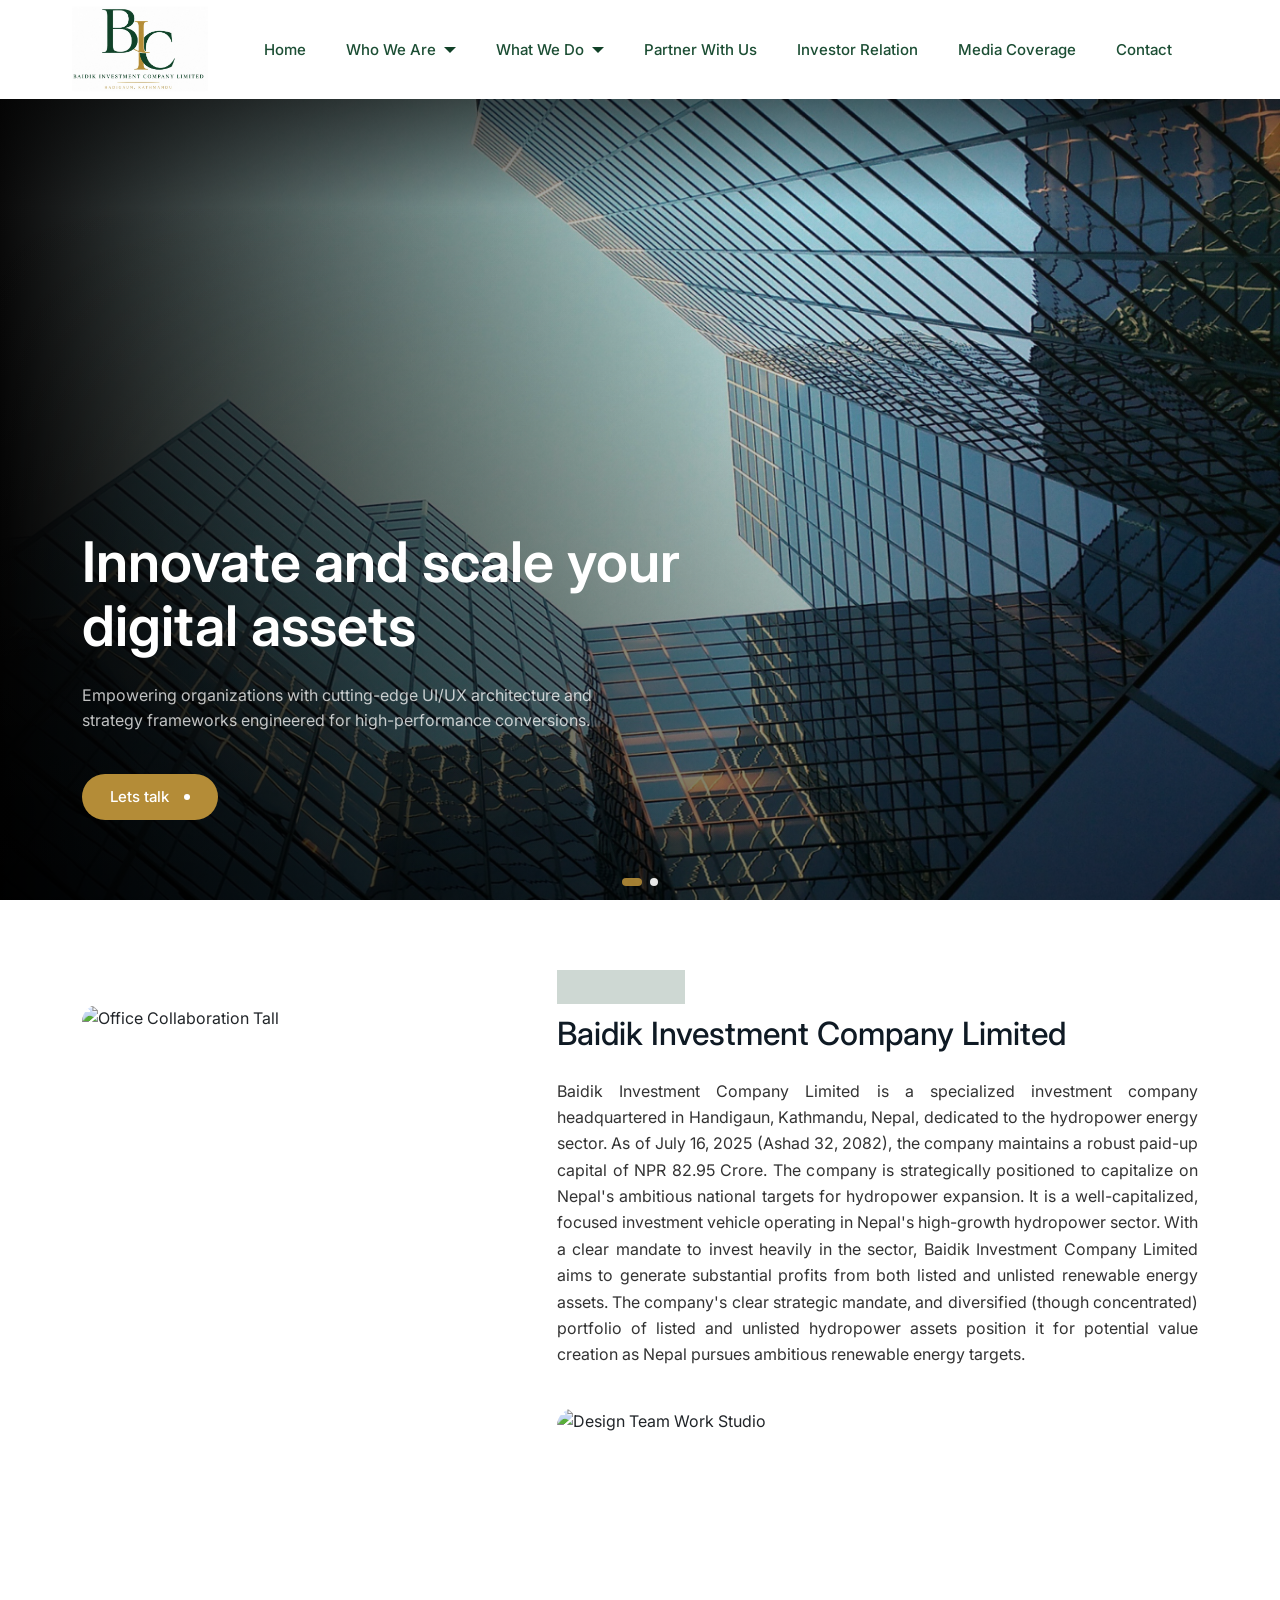
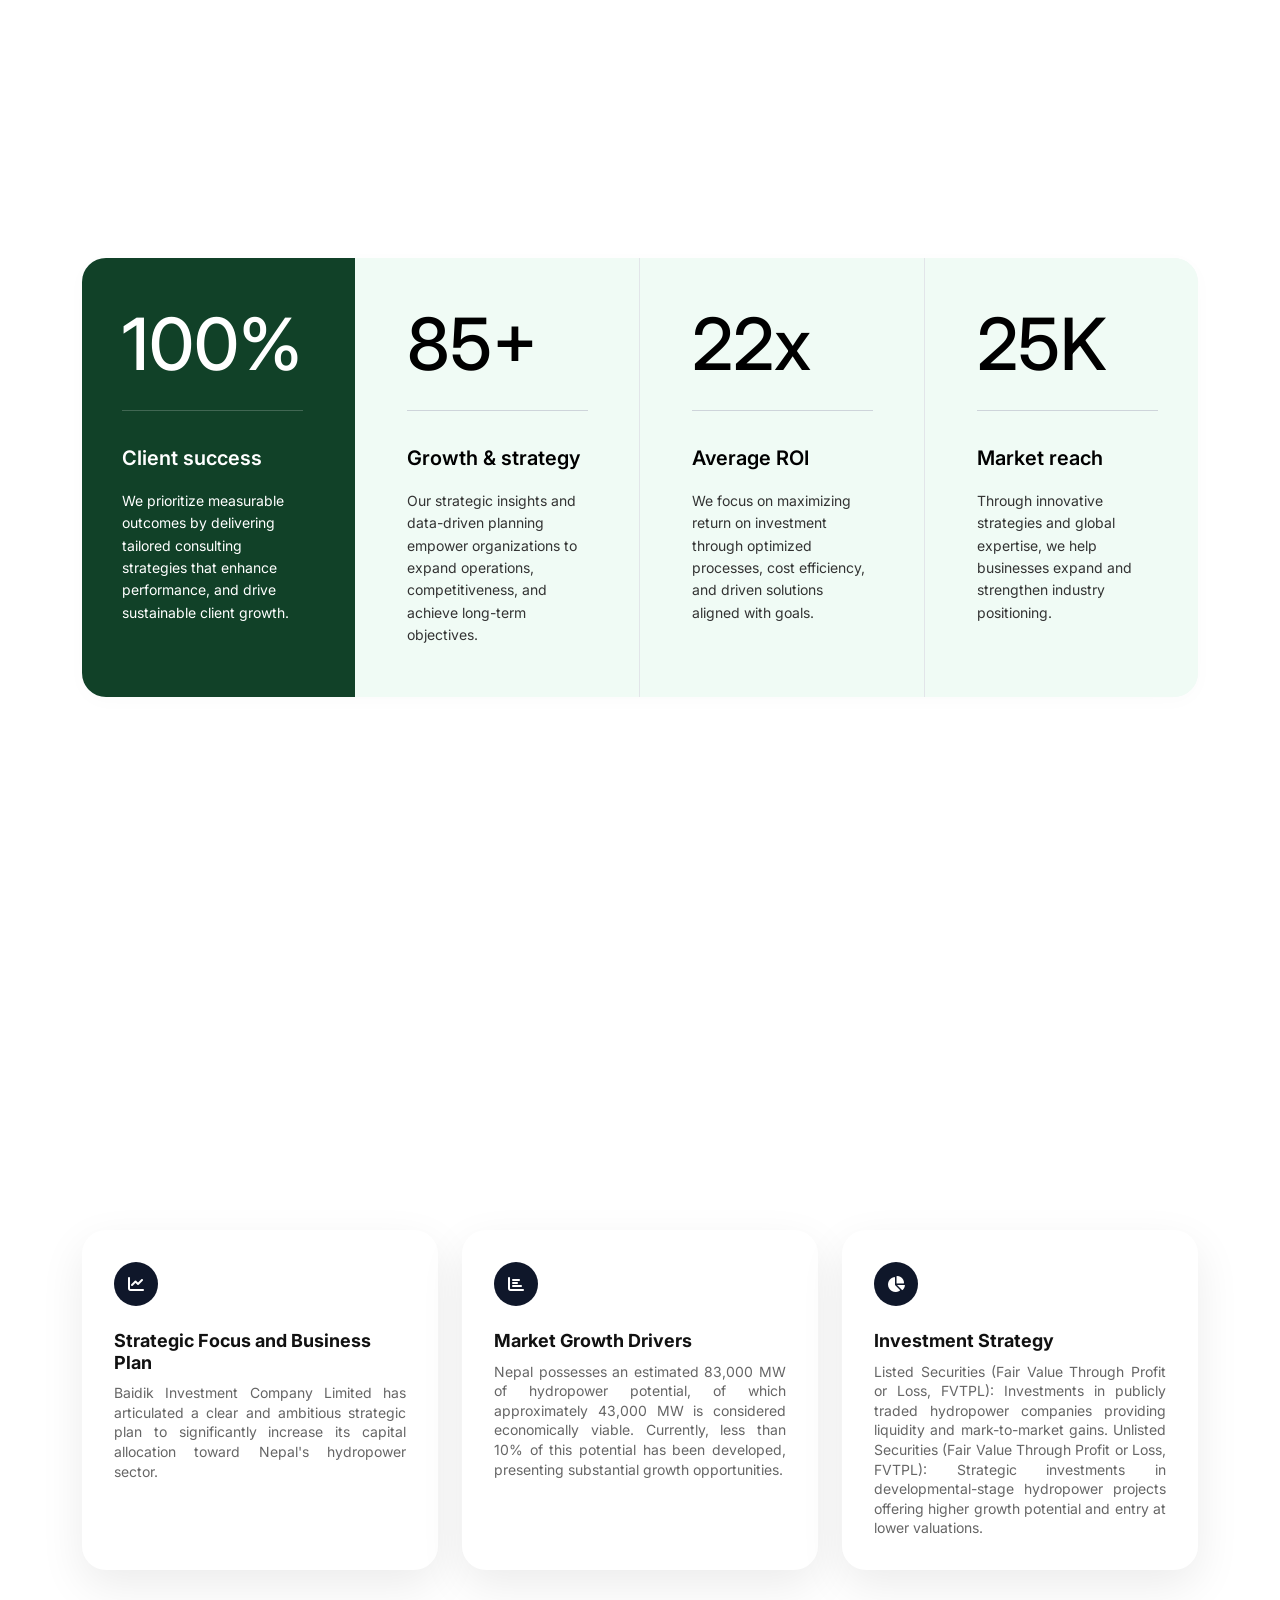
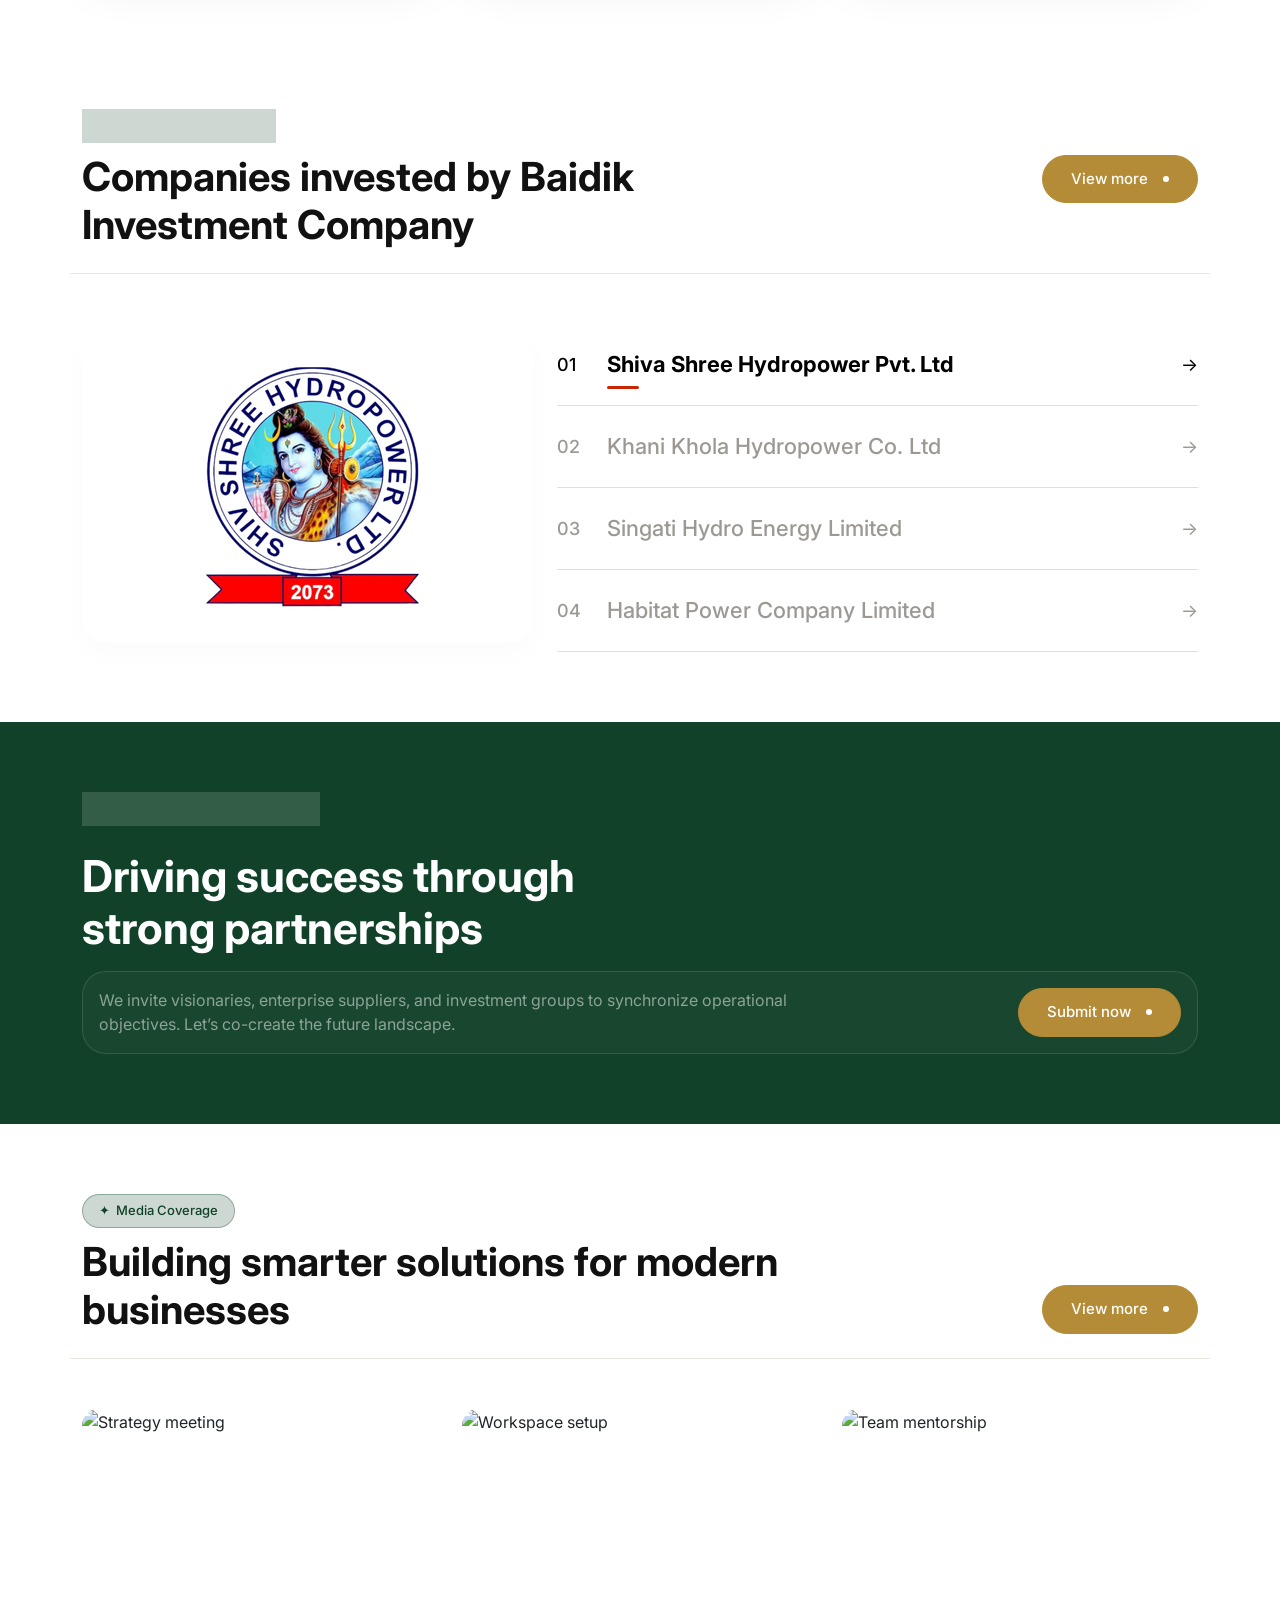
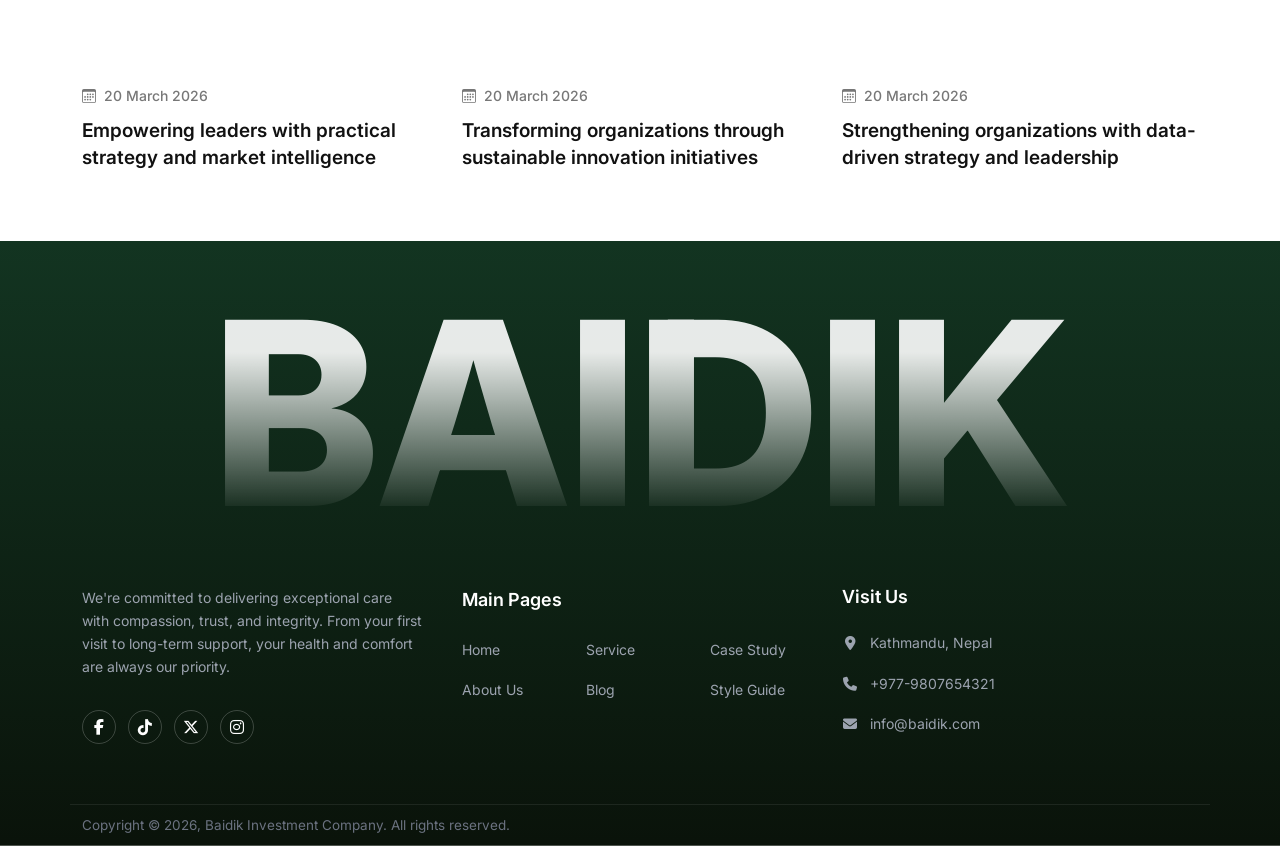
==== commit 4433fba0: "changes by client" ====
--- a/index.html
+++ b/index.html
@@ -35,14 +35,37 @@
                 <li class="nav-item">
                     <a class="nav-link" href="index.html">Home</a>
                 </li>
-                <li class="nav-item">
-                    <a class="nav-link" href="about.html">Who We Are</a>
-                </li>
-                <li class="nav-item">
-                    <a class="nav-link" href="business.html">What We Do</a>
+                <li class="nav-item dropdown hover-dropdown">
+                    <a class="nav-link dropdown-toggle" href="#" id="whoWeAreDropdown" role="button" data-bs-toggle="dropdown" aria-expanded="false">
+                        Who We Are
+                    </a>
+                    <ul class="dropdown-menu" aria-labelledby="whoWeAreDropdown">
+                        <li><a class="dropdown-item" href="about.html">About Us</a></li>
+                        <li><a class="dropdown-item" href="mission.html">Mission/Vision</a></li>
+                        <li><a class="dropdown-item" href="#.html">Organization Chart</a></li>
+                        <li><a class="dropdown-item" href="team.html">Management Team</a></li>
+                        <li><a class="dropdown-item" href="team.html">Boards Of Directors</a></li>
+                    </ul>
+                </li>
+
+  
+                <li class="nav-item dropdown hover-dropdown">
+                    <a class="nav-link dropdown-toggle" href="business.html" id="whoWeAreDropdown" role="button" data-bs-toggle="dropdown" aria-expanded="false">
+                       What We Do
+                    </a>
+                    <ul class="dropdown-menu" aria-labelledby="whoWeAreDropdown">
+                        <li><a class="dropdown-item" href="business-category.html">Hydropower Sector</a></li>
+                        <li><a class="dropdown-item" href="business-category.html">Real State Sector</a></li>
+                        <li><a class="dropdown-item" href="business-category.html">Health Sector</a></li>
+                        <li><a class="dropdown-item" href="business-category.html">Education Sector</a></li>
+                        <li><a class="dropdown-item" href="business-category.html">Social Sector</a></li>
+                    </ul>
                 </li>
                 <li class="nav-item">
                     <a class="nav-link" href="partner.html">Partner With Us</a>
+                </li>
+                <li class="nav-item">
+                    <a class="nav-link" href="report.html">Investor Relation</a>
                 </li>
                 <li class="nav-item">
                     <a class="nav-link" href="blog.html">Media Coverage</a>
@@ -60,17 +83,7 @@
             <div class="swiper mySwiper">
                 <div class="swiper-wrapper">
 
-                    <div class="swiper-slide avorica-slide-item" style="background-image: linear-gradient(#0000 22%, #00000080), linear-gradient(#000000, #f5f5f50a 23%, #fff0), linear-gradient(90deg, #000000, #fff0 62%), url('images/banner1.png');">
-                        <div class="container h-100 d-flex align-items-center">
-                            <div class="row w-100">
-                                <div class="col-xl-7 col-lg-9 col-md-11 text-start hero-animate">
-                                    <h1 class="avorica-title">Accelerate growth with expert guidance</h1>
-                                    <p class="avorica-description">We create modern, user-focused digital experiences that help businesses stand out, engage customers, and scale faster.</p>
-                                    <a href="#" class="avorica-btn avorica-btn-solid">Lets talk <span class="dot"></span></a>
-                                </div>
-                            </div>
-                        </div>
-                    </div>
+                   
 
                     <div class="swiper-slide avorica-slide-item" style="background-image: linear-gradient(#0000 22%, #00000080), linear-gradient(#000000, #f5f5f50a 23%, #fff0), linear-gradient(90deg, #000000, #fff0 62%), url('images/banner2.png');">
                         <div class="container h-100 d-flex align-items-center">
@@ -78,6 +91,17 @@
                                 <div class="col-xl-7 col-lg-9 col-md-11 text-start hero-animate">
                                     <h1 class="avorica-title">Innovate and scale your digital assets</h1>
                                     <p class="avorica-description">Empowering organizations with cutting-edge UI/UX architecture and strategy frameworks engineered for high-performance conversions.</p>
+                                    <a href="#" class="avorica-btn avorica-btn-solid">Lets talk <span class="dot"></span></a>
+                                </div>
+                            </div>
+                        </div>
+                    </div>
+                     <div class="swiper-slide avorica-slide-item" style="background-image: linear-gradient(#0000 22%, #00000080), linear-gradient(#000000, #f5f5f50a 23%, #fff0), linear-gradient(90deg, #000000, #fff0 62%), url('images/banner1.png');">
+                        <div class="container h-100 d-flex align-items-center">
+                            <div class="row w-100">
+                                <div class="col-xl-7 col-lg-9 col-md-11 text-start hero-animate">
+                                    <h1 class="avorica-title">Accelerate growth with expert guidance</h1>
+                                    <p class="avorica-description">We create modern, user-focused digital experiences that help businesses stand out, engage customers, and scale faster.</p>
                                     <a href="#" class="avorica-btn avorica-btn-solid">Lets talk <span class="dot"></span></a>
                                 </div>
                             </div>
--- a/css/style.css
+++ b/css/style.css
@@ -1,2656 +1,2665 @@
 :root {
-    --theme-color: #114128;
-    --theme-color2: #b48c37;
-}
-
+  --theme-color: #114128;
+  --theme-color2: #b48c37;
+  --bk-green:        #1a3d2b;
+      --bk-green-dark:   #122a1e;
+      --bk-green-mid:    #224d36;
+      --bk-green-light:  #2a5c40;
+      --bk-gold:         #b8963e;
+      --bk-gold-light:   #d4af6a;
+      --bk-gold-pale:    #f0e6cc;
+      --bk-white:        #ffffff;
+      --bk-off:          #f5f4f0;
+      --bk-text:         #1a1a18;
+      --bk-text-muted:   #5a5a56;
+      --bk-text-faint:   #9a9a96;
+      --bk-border:       rgba(255,255,255,.10);
+      --bk-border-light: rgba(0,0,0,.08);
+}
+
+body,
+html {
+  font-family: "Inter", sans-serif !important;
+}
 
 /* ==========================================================================
    1. SEPARATE HEADER STYLES (Absolute Positioning Layer)
    ========================================================================== */
 
 .h-100 {
-    height: 150% !important;
+  height: 150% !important;
 }
 li.nav-item {
-    padding: 10px 0;
+  padding: 10px 0;
+}
+.navbar {
+  padding: 0;
 }
 .avorica-header-absolute {
-    position: absolute;
-    top: 0;
-    left: 0;
-    width: 100%;
-    z-index: 100;
-    /* Placed over the slider element */
-    border-bottom: 1px solid rgba(255, 255, 255, 0.1);
+  position: absolute;
+  top: 0;
+  background-color: white;
+  left: 0;
+  width: 100%;
+  z-index: 100;
+  /* Placed over the slider element */
+  border-bottom: 1px solid rgba(255, 255, 255, 0.1);
 }
 
 .avorica-header-absolute .avorica-logo {
-    font-size: 24px;
-    font-weight: 700;
-    letter-spacing: 2px;
-    color: #ffffff !important;
-}
-
-.navbar-collapse{
-    justify-content: end;
+  font-size: 24px;
+  font-weight: 700;
+  color: #ffffff !important;
+}
+
+.navbar-collapse {
+  justify-content: end;
 }
 .avorica-logo img {
-    max-width: 140px;
-}
-
-.avorica-header-absolute .navbar-nav .nav-link {
-    color: rgba(255, 255, 255, 0.85) !important;
-    font-weight: 500;
-    font-size: 15px;
-    margin: 0 16px;
-    transition: color 0.3s ease;
-    display: inline-flex;
-    align-items: center;
-}
-
-.avorica-header-absolute .navbar-nav .nav-link:hover {
-    color: #ffffff !important;
-}
-
+  max-width: 140px;
+}
+
+@media (min-width: 992px) {
+  .hover-dropdown:hover > .dropdown-menu,
+  .hover-dropdown:focus-within > .dropdown-menu {
+    display: block;
+  }
+  .hover-dropdown > .dropdown-menu {
+    margin-top: 2px;
+  }
+}
+
+.avorica-header-absolute .navbar-nav .nav-item a {
+  color: rgb(28 78 52) !important;
+  font-weight: 500;
+  font-size: 15px;
+  margin: 0 5px;
+  padding: 0px 15px;
+  transition: color 0.3s ease;
+  display: inline-flex;
+  align-items: center;
+}
+
+.avorica-header-absolute .navbar-nav .nav-item:hover {
+  background: #114229;
+   border-radius: 500px;
+  /* padding: 10px 20px; */
+}
+.avorica-header-absolute .navbar-nav .nav-item:hover a{
+color: #ffffff !important;
+ 
+}
 
 /* --- Dropdown Menu Elements --- */
 
 .avorica-header-absolute .avorica-dropdown {
-    position: relative;
-}
-
+  position: relative;
+}
 
 /* Downward Arrow Icon vector */
 
 .avorica-header-absolute .arrow-indicator {
-    display: inline-block;
-    width: 20px;
-    height: 15px;
-    margin-left: 6px;
-    vertical-align: baseline;
-    background-image: url("data:image/svg+xml,%3Csvg xmlns='http://www.w3.org/2000/svg' viewBox='0 0 24 24' fill='none' stroke='rgba(255,255,255,0.85)' stroke-width='2.5' stroke-linecap='round' stroke-linejoin='round'%3E%3Cpolyline points='6 9 12 15 18 9'%3E%3C/polyline%3E%3C/svg%3E");
-    background-size: contain;
-    background-repeat: no-repeat;
-    transition: transform 0.3s ease;
-}
-
+  display: inline-block;
+  width: 20px;
+  height: 15px;
+  margin-left: 6px;
+  vertical-align: baseline;
+  background-image: url("data:image/svg+xml,%3Csvg xmlns='http://www.w3.org/2000/svg' viewBox='0 0 24 24' fill='none' stroke='rgba(255,255,255,0.85)' stroke-width='2.5' stroke-linecap='round' stroke-linejoin='round'%3E%3Cpolyline points='6 9 12 15 18 9'%3E%3C/polyline%3E%3C/svg%3E");
+  background-size: contain;
+  background-repeat: no-repeat;
+  transition: transform 0.3s ease;
+}
 
 /* Dropdown Card panel */
 
 .avorica-header-absolute .avorica-dropdown-menu {
-    position: absolute;
-    top: 100%;
-    left: 0;
-    min-width: 215px;
-    background-color: #ffffff;
-    border-radius: 12px;
-    padding: 15px 0;
-    margin-top: 15px;
-    list-style: none;
-    box-shadow: 0 10px 30px rgba(0, 0, 0, 0.18), 0 4px 12px rgba(0, 0, 0, 0.08);
-    opacity: 0;
-    visibility: hidden;
-    transform: translateY(10px);
-    transition: all 0.3s cubic-bezier(0.25, 1, 0.5, 1);
+  position: absolute;
+  top: 100%;
+  left: 0;
+  min-width: 215px;
+  background-color: #ffffff;
+  border-radius: 12px;
+  padding: 15px 0;
+  margin-top: 15px;
+  list-style: none;
+  box-shadow:
+    0 10px 30px rgba(0, 0, 0, 0.18),
+    0 4px 12px rgba(0, 0, 0, 0.08);
+  opacity: 0;
+  visibility: hidden;
+  transform: translateY(10px);
+  transition: all 0.3s cubic-bezier(0.25, 1, 0.5, 1);
 }
 
 .avorica-header-absolute .avorica-dropdown-menu li a {
-    display: block;
-    padding: 10px 24px;
-    color: #555555;
-    font-size: 15px;
-    font-weight: 400;
-    text-decoration: none;
-    transition: all 0.2s ease;
+  display: block;
+  padding: 10px 24px;
+  color: #555555;
+  font-size: 15px;
+  font-weight: 400;
+  text-decoration: none;
+  transition: all 0.2s ease;
 }
 
 .avorica-header-absolute .avorica-dropdown-menu li a:hover {
-    color: #0b172c;
-    background-color: #f8f9fa;
-    padding-left: 28px;
-}
-
+  color: #0b172c;
+  background-color: #f8f9fa;
+  padding-left: 28px;
+}
 
 /* Desktop Hover Triggers to flip icon and open wrapper */
 
 @media (min-width: 992px) {
-    .avorica-header-absolute .avorica-dropdown:hover .avorica-dropdown-menu {
-        opacity: 1;
-        visibility: visible;
-        transform: translateY(0);
-    }
-    .avorica-header-absolute .avorica-dropdown:hover .arrow-indicator {
-        transform: rotate(-180deg);
-    }
-}
-
+  .avorica-header-absolute .avorica-dropdown:hover .avorica-dropdown-menu {
+    opacity: 1;
+    visibility: visible;
+    transform: translateY(0);
+  }
+  .avorica-header-absolute .avorica-dropdown:hover .arrow-indicator {
+    transform: rotate(-180deg);
+  }
+}
 
 /* ==========================================================================
    2. SEPARATE SLIDER BANNER STYLES
    ========================================================================== */
 
 .avorica-hero-slider {
-    width: 100%;
-    position: relative;
+  width: 100%;
+  position: relative;
 }
 
 .avorica-hero-slider .avorica-slide-item {
-    height: 100vh;
-    min-height: 700px;
-    background-size: cover;
-    background-position: center right;
-    background-repeat: no-repeat;
+  height: 100vh;
+  min-height: 700px;
+  background-size: cover;
+  background-position: center right;
+  background-repeat: no-repeat;
 }
 
 .avorica-hero-slider .avorica-title {
-    color: #ffffff;
-    font-size: 4rem;
-    font-weight: 600;
-    line-height: 1.15;
-    margin-bottom: 24px;
-    letter-spacing: -1px;
+  color: #ffffff;
+  font-size: 3.5rem;
+  font-weight: 600;
+  line-height: 1.15;
+  margin-bottom: 24px;
 }
 
 .avorica-hero-slider .avorica-description {
-    color: rgba(255, 255, 255, 0.75);
-    font-size: 16px;
-    line-height: 1.6;
-    max-width: 540px;
-    margin-bottom: 40px;
-}
-
+  color: rgba(255, 255, 255, 0.75);
+  font-size: 16px;
+  line-height: 1.6;
+  max-width: 540px;
+  margin-bottom: 40px;
+}
 
 /* ==========================================================================
    3. BUTTON LAYOUT & SWIPER BULLETS
    ========================================================================== */
 
 .avorica-btn {
-    display: inline-flex;
-    align-items: center;
-    justify-content: space-between;
-    padding: 12px 28px;
-    border-radius: 50px;
-    font-size: 15px;
-    font-weight: 500;
-    text-decoration: none;
-    transition: all 0.3s ease;
+  display: inline-flex;
+  align-items: center;
+  justify-content: space-between;
+  padding: 12px 28px;
+  border-radius: 50px;
+  font-size: 15px;
+  font-weight: 500;
+  text-decoration: none;
+  transition: all 0.3s ease;
 }
 
 .avorica-btn-outline {
-    background-color: var(--theme-color2);
-    color: #fff !important;
-    border: 1px solid var(--theme-color2);
+  background-color: var(--theme-color2);
+  color: #fff !important;
+  border: 1px solid var(--theme-color2);
 }
 
 .avorica-btn-outline:hover {
-    background-color: transparent;
-    color: var(--theme-color2) !important;
+  background-color: transparent;
+  color: var(--theme-color2) !important;
 }
 
 .avorica-btn-solid {
-    background-color: var(--theme-color2);
-    color: #fff;
+  background-color: var(--theme-color2);
+  color: #fff;
 }
 
 .avorica-btn-solid:hover {
-    background-color: #f0f0f0;
-    transform: translateY(-2px);
-    color: var(--theme-color2);
+  background-color: #f0f0f0;
+  transform: translateY(-2px);
+  color: var(--theme-color2);
 }
 
 .avorica-btn-outline:hover .dot {
-    background-color: var(--theme-color2);
+  background-color: var(--theme-color2);
 }
 
 .avorica-btn-solid:hover .dot {
-    background-color: var(--theme-color2);
+  background-color: var(--theme-color2);
 }
 
 .dot,
 .dot-dark {
-    width: 6px;
-    height: 6px;
-    border-radius: 50%;
-    display: inline-block;
-    margin-left: 15px;
-    background-color: #fff;
-}
-
+  width: 6px;
+  height: 6px;
+  border-radius: 50%;
+  display: inline-block;
+  margin-left: 15px;
+  background-color: #fff;
+}
 
 /* Swiper Pagination Placement */
 
 .avorica-hero-slider .swiper-pagination-bullet {
-    background: #fff !important;
-    opacity: 0.9;
+  background: #fff !important;
+  opacity: 0.9;
 }
 
 .avorica-hero-slider .swiper-pagination-bullet-active {
-    background: var(--theme-color2) !important;
-    width: 20px;
-    border-radius: 50px;
-}
-
+  background: var(--theme-color2) !important;
+  width: 20px;
+  border-radius: 50px;
+}
 
 /* ==========================================================================
    4. RESPONSIBLE BREAKPOINTS
    ========================================================================== */
 
 @media (max-width: 1199px) {
-    .avorica-hero-slider .avorica-title {
-        font-size: 3.2rem;
-    }
+  .avorica-hero-slider .avorica-title {
+    font-size: 3.2rem;
+  }
 }
 
 @media (max-width: 991px) {
-    .avorica-header-absolute {
-        background-color: #114128;
-        position: relative;
-        /* Restores flow hierarchy on mobile drawers */
-        padding: 10px;
-    }
-    .avorica-header-absolute .avorica-dropdown-menu {
-        position: static;
-        opacity: 1;
-        visibility: visible;
-        transform: none;
-        box-shadow: none;
-        background-color: transparent;
-        padding: 0 0 0 15px;
-        margin: 0;
-    }
-    .avorica-header-absolute .avorica-dropdown-menu li a {
-        color: rgba(255, 255, 255, 0.7);
-    }
-    .avorica-hero-slider .avorica-slide-item {
-        height: 80vh;
-        background-position: 75% center;
-    }
-    .avorica-hero-slider .avorica-title {
-        font-size: 2.6rem;
-    }
+  .avorica-header-absolute {
+    background-color: #114128;
+    position: relative;
+    /* Restores flow hierarchy on mobile drawers */
+    padding: 10px;
+  }
+  .avorica-header-absolute .avorica-dropdown-menu {
+    position: static;
+    opacity: 1;
+    visibility: visible;
+    transform: none;
+    box-shadow: none;
+    background-color: transparent;
+    padding: 0 0 0 15px;
+    margin: 0;
+  }
+  .avorica-header-absolute .avorica-dropdown-menu li a {
+    color: rgba(255, 255, 255, 0.7);
+  }
+  .avorica-hero-slider .avorica-slide-item {
+    height: 80vh;
+    background-position: 75% center;
+  }
+  .avorica-hero-slider .avorica-title {
+    font-size: 2.6rem;
+  }
 }
 
 @media (max-width: 575px) {
-    .avorica-hero-slider .avorica-slide-item {
-        background-image: linear-gradient( to top, rgba(11, 23, 44, 0.95) 60%, rgba(11, 23, 44, 0.5) 100%), url("https://images.unsplash.com/photo-1573496359142-b8d87734a5a2?q=80&w=1920&auto=format&fit=crop") !important;
-    }
-    .avorica-hero-slider .avorica-title {
-        font-size: 2.1rem;
-    }
-}
-
+  .avorica-hero-slider .avorica-slide-item {
+    background-image:
+      linear-gradient(
+        to top,
+        rgba(11, 23, 44, 0.95) 60%,
+        rgba(11, 23, 44, 0.5) 100%
+      ),
+      url("https://images.unsplash.com/photo-1573496359142-b8d87734a5a2?q=80&w=1920&auto=format&fit=crop") !important;
+  }
+  .avorica-hero-slider .avorica-title {
+    font-size: 2.1rem;
+  }
+  .avorica-header-absolute .navbar-nav .nav-link {
+    color: #ffffff !important;
+  }
+}
 
 /* ==========================================================================
    INTERIORS ABOUT SECTION STYLES
    ========================================================================== */
 
 .interiors-about-section {
-    padding: 70px 0;
-    background-color: #ffffff;
-}
-
+  padding: 70px 0;
+  background-color: #ffffff;
+}
 
 /* --- Pill Badge Tag Style --- */
 
 .interiors-about-section .about-badge {
-    display: inline-block;
-    font-size: 11px;
-    font-weight: 600;
-    letter-spacing: 2px;
-    color: #1a2a40;
-    /* Dark slate text */
-    text-transform: uppercase;
-    padding: 6px 18px;
-    border: 1px solid #1a2a40;
-    border-radius: 50px;
-    margin-bottom: 24px;
-}
-
+  display: inline-block;
+  font-size: 11px;
+  font-weight: 600;
+  color: #1a2a40;
+  /* Dark slate text */
+  text-transform: uppercase;
+  padding: 6px 18px;
+  border: 1px solid #1a2a40;
+  border-radius: 50px;
+  margin-bottom: 24px;
+}
 
 /* --- Headline & Paragraph Text --- */
 
 .interiors-about-section .about-headline {
-    font-size: 2rem;
-    font-weight: 500;
-    line-height: 1.25;
-    color: #0f1a24;
-    /* Near black dark color matching layout */
-    margin-bottom: 24px;
-    letter-spacing: -0.5px;
-    max-width: 520px;
-}
-
-.interiors-about-section .about-description {
-    font-size: 16px;
-    line-height: 1.65;
-    color: #333;
-    /* Muted gray copy text */
-    margin-bottom: 40px;
-}
-
+  font-size: 2rem;
+  font-weight: 500;
+  line-height: 1.25;
+  color: #0f1a24;
+  /* Near black dark color matching layout */
+  margin-bottom: 24px;
+  max-width: 520px;
+}
+
+.interiors-about-section p {
+  font-size: 16px;
+  line-height: 1.65;
+  color: #333;
+  text-align: justify;
+  /* Muted gray copy text */
+  margin-bottom: 40px;
+}
 
 /* --- Rounded Image Boxes Layout Framework --- */
 
 .interiors-about-section .about-img-box {
-    overflow: hidden;
-    position: relative;
-    border-radius: 18px;
-    /* Clean matching image frame rounding */
-    width: 100%;
-}
-
+  overflow: hidden;
+  position: relative;
+  border-radius: 18px;
+  /* Clean matching image frame rounding */
+  width: 100%;
+}
 
 /* Box-Specific Height Constraints matching design scale aspect ratios */
 
 .interiors-about-section .tall-img-box {
-    height: 750px;
+  height: 750px;
 }
 
 .interiors-about-section .wide-img-box {
-    height: 380px;
-}
-
+  height: 380px;
+}
 
 /* Fluid responsive image stretch settings */
 
 .interiors-about-section .main-about-img {
-    width: 100%;
-    height: 100%;
-    object-fit: cover;
-    object-position: center;
-    transition: transform 0.6s cubic-bezier(0.25, 1, 0.5, 1);
-}
-
+  width: 100%;
+  height: 100%;
+  object-fit: cover;
+  object-position: center;
+  transition: transform 0.6s cubic-bezier(0.25, 1, 0.5, 1);
+}
 
 /* Subtle image hover micro-interaction */
 
 .interiors-about-section .about-img-box:hover .main-about-img {
-    transform: scale(1.03);
-}
-
+  transform: scale(1.03);
+}
 
 /* ==========================================================================
    RESPONSIVE MEDIA BREAKPOINTS
    ========================================================================== */
 
 @media (max-width: 1199px) {
-    .interiors-about-section .about-headline {
-        font-size: 2.4rem;
-    }
-    .interiors-about-section .tall-img-box {
-        height: 640px;
-    }
-    .interiors-about-section .wide-img-box {
-        height: 320px;
-    }
+  .interiors-about-section .about-headline {
+    font-size: 2.4rem;
+  }
+  .interiors-about-section .tall-img-box {
+    height: 640px;
+  }
+  .interiors-about-section .wide-img-box {
+    height: 320px;
+  }
 }
 
 @media (max-width: 991px) {
-    .interiors-about-section {
-        padding: 70px 0;
-    }
-    .interiors-about-section .about-headline {
-        font-size: 2.2rem;
-        max-width: 100%;
-    }
-    .interiors-about-section .about-description {
-        max-width: 100%;
-        margin-bottom: 25px;
-    }
-    .interiors-about-section .tall-img-box {
-        height: 520px;
-    }
-    .interiors-about-section .wide-img-box {
-        height: 340px;
-    }
+  .interiors-about-section {
+    padding: 70px 0;
+  }
+  .interiors-about-section .about-headline {
+    font-size: 2.2rem;
+    max-width: 100%;
+  }
+  .interiors-about-section p {
+    max-width: 100%;
+    margin-bottom: 25px;
+  }
+  .interiors-about-section .tall-img-box {
+    height: 520px;
+  }
+  .interiors-about-section .wide-img-box {
+    height: 340px;
+  }
 }
 
 @media (max-width: 575px) {
-    .interiors-about-section {
-        padding: 50px 0;
-    }
-    .interiors-about-section .about-headline {
-        font-size: 1.8rem;
-    }
-    .interiors-about-section .tall-img-box {
-        height: 400px;
-    }
-    .interiors-about-section .wide-img-box {
-        height: 240px;
-    }
+  .interiors-about-section {
+    padding: 50px 0;
+  }
+  .interiors-about-section .about-headline {
+    font-size: 1.8rem;
+  }
+  .interiors-about-section .tall-img-box {
+    height: 400px;
+  }
+  .interiors-about-section .wide-img-box {
+    height: 240px;
+  }
 }
 
 .avorica-feature-grid {
-    padding: 0px 0 70px;
-    background-color: #ffffff;
-}
-
+  padding: 0px 0 70px;
+  background-color: #ffffff;
+}
 
 /* Outer card bounding box managing exact corner radius rounding */
 
 .avorica-feature-grid .feature-card-wrapper {
-    border-radius: 24px;
-    overflow: hidden;
-    background-color: #f8f9fa;
-    /* Off-white container background */
-    box-shadow: 0 4px 20px rgba(0, 0, 0, 0.02);
-}
-
+  border-radius: 24px;
+  overflow: hidden;
+  background-color: #f8f9fa;
+  /* Off-white container background */
+  box-shadow: 0 4px 20px rgba(0, 0, 0, 0.02);
+}
 
 /* Base individual card container */
 
 .avorica-feature-grid .feature-card-item {
-    position: relative;
-    background-color: #F0FBF5;
-    transition: background-color 0.4s cubic-bezier(0.25, 1, 0.5, 1);
+  position: relative;
+  background-color: #f0fbf5;
+  transition: background-color 0.4s cubic-bezier(0.25, 1, 0.5, 1);
 }
 
 .avorica-feature-grid .feature-card-inner {
-    padding: 50px 40px;
+  padding: 50px 40px;
+  height: 100%;
+  display: flex;
+  flex-direction: column;
+}
+
+/* Structural thin border dividing lines between adjacent modules */
+
+@media (min-width: 1200px) {
+  .avorica-feature-grid .feature-card-item:not(:last-child)::after {
+    content: "";
+    position: absolute;
+    right: 0;
+    top: 0;
     height: 100%;
-    display: flex;
-    flex-direction: column;
-}
-
-
-/* Structural thin border dividing lines between adjacent modules */
-
-@media (min-width: 1200px) {
-    .avorica-feature-grid .feature-card-item:not(:last-child)::after {
-        content: "";
-        position: absolute;
-        right: 0;
-        top: 0;
-        height: 100%;
-        width: 1px;
-        background-color: #e2e5e9;
-        z-index: 2;
-        transition: opacity 0.3s ease;
-    }
-    /* Hide dividing lines when card is colored */
-    .avorica-feature-grid .feature-card-item.active::after,
-    .avorica-feature-grid .feature-card-item:hover::after {
-        opacity: 0;
-    }
-}
-
+    width: 1px;
+    background-color: #e2e5e9;
+    z-index: 2;
+    transition: opacity 0.3s ease;
+  }
+  /* Hide dividing lines when card is colored */
+  .avorica-feature-grid .feature-card-item.active::after,
+  .avorica-feature-grid .feature-card-item:hover::after {
+    opacity: 0;
+  }
+}
 
 /* --- Content Typographic Sizing --- */
 
 .avorica-feature-grid .card-stat-number {
-    font-size: 4.5rem;
-    font-weight: 500;
-    color: #000000;
-    line-height: 1;
-    margin-bottom: 30px;
-    letter-spacing: -1px;
-    transition: color 0.3s ease;
+  font-size: 4.5rem;
+  font-weight: 500;
+  color: #000000;
+  line-height: 1;
+  margin-bottom: 30px;
+  transition: color 0.3s ease;
 }
 
 .avorica-feature-grid .card-divider {
-    border: none;
-    border-top: 1px solid #ced4da;
-    margin: 0 0 35px 0;
-    opacity: 1;
-    width: 100%;
-    transition: border-color 0.3s ease;
+  border: none;
+  border-top: 1px solid #ced4da;
+  margin: 0 0 35px 0;
+  opacity: 1;
+  width: 100%;
+  transition: border-color 0.3s ease;
 }
 
 .avorica-feature-grid .card-title {
-    font-size: 20px;
-    font-weight: 600;
-    color: #000000;
-    margin-bottom: 20px;
-    transition: color 0.3s ease;
+  font-size: 20px;
+  font-weight: 600;
+  color: #000000;
+  margin-bottom: 20px;
+  transition: color 0.3s ease;
 }
 
 .avorica-feature-grid .card-description {
-    font-size: 14px;
-    line-height: 1.6;
-    color: #333333;
-    margin: 0;
-    transition: color 0.3s ease;
-}
-
+  font-size: 14px;
+  line-height: 1.6;
+  color: #333333;
+  margin: 0;
+  transition: color 0.3s ease;
+}
 
 /* ==========================================================================
    HOVER & ACTIVE STATES (The Exact Olive Green Card Look)
    ========================================================================== */
 
 .avorica-feature-grid .feature-card-item.active {
-    background-color: var(--theme-color) !important;
-    /* Premium precise corporate layout green */
-}
-
+  background-color: var(--theme-color) !important;
+  /* Premium precise corporate layout green */
+}
 
 /* Target color adjustments for typography inside colored cards */
 
 .avorica-feature-grid .feature-card-item.active .card-stat-number,
 .avorica-feature-grid .feature-card-item.active .card-title,
 .avorica-feature-grid .feature-card-item.active .card-description {
-    color: #ffffff !important;
+  color: #ffffff !important;
 }
 
 .avorica-feature-grid .feature-card-item.active .card-divider {
-    border-color: rgba(255, 255, 255, 0.2) !important;
-}
-
+  border-color: rgba(255, 255, 255, 0.2) !important;
+}
 
 /* ==========================================================================
    RESPONSIVE LAYOUT CONSTRAINTS
    ========================================================================== */
 
 @media (max-width: 1199px) {
-    .avorica-feature-grid .feature-card-inner {
-        padding: 40px 30px;
-    }
-    .avorica-feature-grid .card-stat-number {
-        font-size: 3.8rem;
-    }
-    /* Simple fallback borders for wrapped tablet presentation grid sizes */
-    .avorica-feature-grid .feature-card-item {
-        border-bottom: 1px solid #e2e5e9;
-    }
+  .avorica-feature-grid .feature-card-inner {
+    padding: 40px 30px;
+  }
+  .avorica-feature-grid .card-stat-number {
+    font-size: 3.8rem;
+  }
+  /* Simple fallback borders for wrapped tablet presentation grid sizes */
+  .avorica-feature-grid .feature-card-item {
+    border-bottom: 1px solid #e2e5e9;
+  }
 }
 
 @media (max-width: 767px) {
-    .avorica-feature-grid {
-        padding: 60px 0;
-    }
-    .avorica-feature-grid .card-stat-number {
-        font-size: 3.2rem;
-    }
-}
-
+  .avorica-feature-grid {
+    padding: 60px 0;
+  }
+  .avorica-feature-grid .card-stat-number {
+    font-size: 3.2rem;
+  }
+}
 
 /* ==========================================================================
    MARKETING SERVICES THREE-COLUMN STYLES (EXACT GAP CALIBRATION)
    ========================================================================== */
 
 .avorica-marketing-services {
-    padding: 70px;
-    /* Deep responsive header padding */
-    background-color: #F0FBF5;
-    /* True matte porcelain background tint */
-    overflow: hidden;
-}
-
+  padding: 70px;
+  /* Deep responsive header padding */
+  background-color: #f0fbf5;
+  /* True matte porcelain background tint */
+  overflow: hidden;
+}
 
 /* --- Left Column Elements --- */
 
 .avorica-marketing-services .services-list-wrapper {
-    display: flex;
-    flex-direction: column;
-    gap: 52px;
-    /* Fixed, uniform vertical gap between blocks */
+  display: flex;
+  flex-direction: column;
+  gap: 52px;
+  /* Fixed, uniform vertical gap between blocks */
 }
 
 .avorica-marketing-services .service-list-item {
-    display: flex;
-    flex-direction: column;
-    margin: 0;
-}
-
+  display: flex;
+  flex-direction: column;
+  margin: 0;
+}
 
 /* Precise Custom Icon Proportions */
 
 .avorica-marketing-services .service-custom-icon {
-    width: 26px;
-    height: 26px;
-    background-color: #000000;
-    margin-bottom: 24px;
-    /* Exact spacing from vector icon to text */
+  width: 26px;
+  height: 26px;
+  background-color: #000000;
+  margin-bottom: 24px;
+  /* Exact spacing from vector icon to text */
 }
 
 .avorica-marketing-services .icon-crosshair {
-    clip-path: polygon(35% 0%, 65% 0%, 65% 35%, 100% 35%, 100% 65%, 65% 65%, 65% 100%, 35% 100%, 35% 65%, 0% 65%, 0% 35%, 35% 35%);
+  clip-path: polygon(
+    35% 0%,
+    65% 0%,
+    65% 35%,
+    100% 35%,
+    100% 65%,
+    65% 65%,
+    65% 100%,
+    35% 100%,
+    35% 65%,
+    0% 65%,
+    0% 35%,
+    35% 35%
+  );
 }
 
 .avorica-marketing-services .icon-waves {
-    clip-path: polygon(0% 70%, 30% 70%, 30% 40%, 60% 40%, 60% 10%, 90% 10%, 90% 40%, 60% 40%, 60% 70%, 30% 70%, 30% 100%, 0% 100%);
+  clip-path: polygon(
+    0% 70%,
+    30% 70%,
+    30% 40%,
+    60% 40%,
+    60% 10%,
+    90% 10%,
+    90% 40%,
+    60% 40%,
+    60% 70%,
+    30% 70%,
+    30% 100%,
+    0% 100%
+  );
 }
 
 .avorica-marketing-services .icon-arrow-growth {
-    clip-path: polygon(40% 0%, 100% 0%, 100% 60%, 80% 60%, 80% 35%, 25% 90%, 10% 75%, 65% 20%, 40% 20%);
+  clip-path: polygon(
+    40% 0%,
+    100% 0%,
+    100% 60%,
+    80% 60%,
+    80% 35%,
+    25% 90%,
+    10% 75%,
+    65% 20%,
+    40% 20%
+  );
 }
 
 .avorica-marketing-services .service-item-title {
-    font-size: 24px;
-    font-weight: 700;
-    color: #000000;
-    margin-bottom: 12px;
-    /* Tight text relationship */
-    line-height: 1.2;
+  font-size: 24px;
+  font-weight: 700;
+  color: #000000;
+  margin-bottom: 12px;
+  /* Tight text relationship */
+  line-height: 1.2;
 }
 
 .avorica-marketing-services .service-item-desc {
-    font-size: 16px;
-    line-height: 1.55;
-    color: #444444;
-    max-width: 350px;
-    margin: 0;
-}
-
+  font-size: 16px;
+  line-height: 1.55;
+  color: #444444;
+  max-width: 350px;
+  margin: 0;
+}
 
 /* --- Center Column Element --- */
 
 .avorica-marketing-services .service-display-image-box {
-    width: 100%;
-    max-width: 440px;
-    /* Expands to mirror mock proportions */
-    height: 610px;
-    /* Matches tall aspect ratio */
-    overflow: hidden;
-    border-radius: 28px;
-    /* Smooth card perimeter radius */
+  width: 100%;
+  max-width: 440px;
+  /* Expands to mirror mock proportions */
+  height: 610px;
+  /* Matches tall aspect ratio */
+  overflow: hidden;
+  border-radius: 28px;
+  /* Smooth card perimeter radius */
 }
 
 .avorica-marketing-services .inner-showcase-img {
-    width: 100%;
-    height: 100%;
-    object-fit: cover;
-    object-position: center;
-}
-
+  width: 100%;
+  height: 100%;
+  object-fit: cover;
+  object-position: center;
+}
 
 /* --- Right Column Pitch Elements --- */
 
 .avorica-marketing-services .services-pitch-wrapper {
-    display: flex;
-    flex-direction: column;
+  display: flex;
+  flex-direction: column;
 }
 
 .avorica-marketing-services .service-pitch-headline {
-    font-size: 2.85rem;
-    /* Large, bold title structure */
-    font-weight: 700;
-    line-height: 1.15;
-    color: #000000;
-    margin-bottom: 70px;
-    /* Big gap breakdown block separating title and summary text */
-    letter-spacing: -1.2px;
-    max-width: 460px;
+  font-size: 2.85rem;
+  /* Large, bold title structure */
+  font-weight: 700;
+  line-height: 1.15;
+  color: #000000;
+  margin-bottom: 70px;
+  max-width: 460px;
 }
 
 .avorica-marketing-services .service-pitch-desc {
-    font-size: 14.5px;
-    line-height: 1.65;
-    color: #444444;
-    margin-bottom: 28px;
-    /* Gap layout spacing sitting perfectly over orange button */
-    max-width: 360px;
-}
-
+  font-size: 14.5px;
+  line-height: 1.65;
+  color: #444444;
+  margin-bottom: 28px;
+  /* Gap layout spacing sitting perfectly over orange button */
+  max-width: 360px;
+}
 
 /* Main custom deep rust orange CTA button */
 
 .avorica-marketing-services .service-cta-btn {
-    display: inline-flex;
-    align-items: center;
-    background-color: #c92502;
-    /* Flat high contrast layout vermillion-orange color */
-    color: #ffffff !important;
-    text-decoration: none;
-    font-size: 14px;
-    font-weight: 600;
-    padding: 15px 32px;
-    border-radius: 10px;
-    /* Boxier widget button shape matching image layout */
-    transition: background-color 0.25s ease, transform 0.2s ease;
+  display: inline-flex;
+  align-items: center;
+  background-color: #c92502;
+  /* Flat high contrast layout vermillion-orange color */
+  color: #ffffff !important;
+  text-decoration: none;
+  font-size: 14px;
+  font-weight: 600;
+  padding: 15px 32px;
+  border-radius: 10px;
+  /* Boxier widget button shape matching image layout */
+  transition:
+    background-color 0.25s ease,
+    transform 0.2s ease;
 }
 
 .avorica-marketing-services .service-cta-btn:hover {
-    background-color: #b01f01;
-    transform: translateY(-1px);
+  background-color: #b01f01;
+  transform: translateY(-1px);
 }
 
 .avorica-marketing-services .cta-arrow-diagonal {
-    display: inline-block;
-    margin-left: 12px;
-    font-size: 14px;
-}
-
+  display: inline-block;
+  margin-left: 12px;
+  font-size: 14px;
+}
 
 /* ==========================================================================
    STRICT RESPONSIVE LAYOUT GAP ADJUSTMENTS
    ========================================================================== */
 
 @media (max-width: 1399px) {
-    .avorica-marketing-services .service-pitch-headline {
-        font-size: 2.4rem;
-        margin-bottom: 40px;
-    }
+  .avorica-marketing-services .service-pitch-headline {
+    font-size: 2.4rem;
+    margin-bottom: 40px;
+  }
 }
 
 @media (max-width: 1199px) {
-    .avorica-marketing-services {
-        padding: 90px 0;
-    }
-    .avorica-marketing-services .services-list-wrapper {
-        gap: 35px;
-    }
-    .avorica-marketing-services .service-pitch-headline {
-        font-size: 2rem;
-        margin-bottom: 30px;
-    }
-    .avorica-marketing-services .service-display-image-box {
-        height: 520px;
-    }
+  .avorica-marketing-services {
+    padding: 90px 0;
+  }
+  .avorica-marketing-services .services-list-wrapper {
+    gap: 35px;
+  }
+  .avorica-marketing-services .service-pitch-headline {
+    font-size: 2rem;
+    margin-bottom: 30px;
+  }
+  .avorica-marketing-services .service-display-image-box {
+    height: 520px;
+  }
 }
 
 @media (max-width: 991px) {
-    .avorica-marketing-services .services-list-wrapper {
-        gap: 40px;
-        margin-bottom: 20px;
-    }
-    .avorica-marketing-services .service-display-image-box {
-        max-width: 100%;
-        height: 550px;
-        margin: 15px 0;
-    }
-    .avorica-marketing-services .service-pitch-headline {
-        max-width: 100%;
-        margin-top: 20px;
-    }
-    .avorica-marketing-services .service-item-desc,
-    .avorica-marketing-services .service-pitch-desc {
-        max-width: 100%;
-    }
+  .avorica-marketing-services .services-list-wrapper {
+    gap: 40px;
+    margin-bottom: 20px;
+  }
+  .avorica-marketing-services .service-display-image-box {
+    max-width: 100%;
+    height: 550px;
+    margin: 15px 0;
+  }
+  .avorica-marketing-services .service-pitch-headline {
+    max-width: 100%;
+    margin-top: 20px;
+  }
+  .avorica-marketing-services .service-item-desc,
+  .avorica-marketing-services .service-pitch-desc {
+    max-width: 100%;
+  }
 }
 
 @media (max-width: 575px) {
-    .avorica-marketing-services {
-        padding: 60px 0;
-    }
-    .avorica-marketing-services .service-pitch-headline {
-        font-size: 1.75rem;
-    }
-    .avorica-marketing-services .service-display-image-box {
-        height: 390px;
-    }
-}
-
+  .avorica-marketing-services {
+    padding: 60px 0;
+  }
+  .avorica-marketing-services .service-pitch-headline {
+    font-size: 1.75rem;
+  }
+  .avorica-marketing-services .service-display-image-box {
+    height: 390px;
+  }
+}
 
 /* ==========================================================================
    SOLUTIONS REVISED LAYOUT CLEAN SYSTEM
    ========================================================================== */
 
 .avorica-solutions-revised {
-    padding: 70px 0;
-}
-
+  padding: 70px 0;
+}
 
 /* --- Row Spacing Framework --- */
 
 .avorica-solutions-revised .header-split-gap {
-    margin-bottom: 80px;
-    /* Precise gap between top header row and content layout */
-}
-
+  margin-bottom: 80px;
+  /* Precise gap between top header row and content layout */
+}
 
 /* --- Top Row Elements --- */
 
 .avorica-solutions-revised .solutions-revised-headline {
-    font-size: 3.2rem;
-    font-weight: 700;
-    line-height: 1.15;
-    color: #000000;
-    letter-spacing: -1.5px;
-    margin: 0;
+  font-size: 3.2rem;
+  font-weight: 700;
+  line-height: 1.15;
+  color: #000000;
+  margin: 0;
 }
 
 .avorica-solutions-revised .solutions-header-right {
-    display: flex;
-    flex-direction: column;
-    gap: 20px;
+  display: flex;
+  flex-direction: column;
+  gap: 20px;
 }
 
 .avorica-solutions-revised .solutions-revised-desc {
-    font-size: 14.5px;
-    line-height: 1.6;
-    color: #555555;
-    margin: 0;
-}
-
+  font-size: 14.5px;
+  line-height: 1.6;
+  color: #555555;
+  margin: 0;
+}
 
 /* Custom Vermillion Orange CTA Button */
 
 .avorica-solutions-revised .solutions-revised-btn {
-    display: inline-flex;
-    align-items: center;
-    background-color: #c92502;
-    color: #ffffff !important;
-    text-decoration: none;
-    font-size: 14px;
-    font-weight: 600;
-    padding: 12px 24px;
-    border-radius: 6px;
-    transition: background-color 0.25s ease;
+  display: inline-flex;
+  align-items: center;
+  background-color: #c92502;
+  color: #ffffff !important;
+  text-decoration: none;
+  font-size: 14px;
+  font-weight: 600;
+  padding: 12px 24px;
+  border-radius: 6px;
+  transition: background-color 0.25s ease;
 }
 
 .avorica-solutions-revised .solutions-revised-btn:hover {
-    background-color: #b01f01;
+  background-color: #b01f01;
 }
 
 .avorica-solutions-revised .cta-arrow-diagonal {
-    margin-left: 8px;
-    font-size: 13px;
-}
-
+  margin-left: 8px;
+  font-size: 13px;
+}
 
 /* --- Bottom Row Left Side Image Module --- */
 
 .avorica-solutions-revised .dynamic-media-container {
-    width: 100%;
-    max-width: 460px;
-    /* Elegant landscape canvas size */
-    height: 310px;
-    overflow: hidden;
-    border-radius: 24px;
-    /* Clean corner radius treatment */
-    position: relative;
-    box-shadow: 0 10px 30px rgba(0, 0, 0, 0.02);
+  width: 100%;
+  max-width: 460px;
+  /* Elegant landscape canvas size */
+  height: 310px;
+  overflow: hidden;
+  border-radius: 24px;
+  /* Clean corner radius treatment */
+  position: relative;
+  box-shadow: 0 10px 30px rgba(0, 0, 0, 0.02);
 }
 
 .avorica-solutions-revised .media-swap-asset {
-    width: 100%;
-    height: 100%;
-    object-fit: cover;
-    object-position: center;
-    position: absolute;
-    top: 0;
-    left: 0;
-    opacity: 0;
-    visibility: hidden;
-    transform: scale(1.02);
-    transition: opacity 0.4s ease, visibility 0.4s ease, transform 0.4s ease;
+  width: 100%;
+  height: 100%;
+  object-fit: cover;
+  object-position: center;
+  position: absolute;
+  top: 0;
+  left: 0;
+  opacity: 0;
+  visibility: hidden;
+  transform: scale(1.02);
+  transition:
+    opacity 0.4s ease,
+    visibility 0.4s ease,
+    transform 0.4s ease;
 }
 
 .avorica-solutions-revised .media-swap-asset.active {
-    opacity: 1;
-    visibility: visible;
-    transform: scale(1);
-    z-index: 2;
-}
-
+  opacity: 1;
+  visibility: visible;
+  transform: scale(1);
+  z-index: 2;
+}
 
 /* --- Bottom Row Right Side Menu Stack --- */
 
 .avorica-solutions-revised .solutions-revised-menu {
-    width: 100%;
+  width: 100%;
 }
 
 .avorica-solutions-revised .menu-revised-row {
-    border-bottom: 1px solid #e2deda;
-    padding: 24px 0;
-    cursor: pointer;
-    color: #9c9995;
-    /* Non-active color preset */
-    transition: color 0.3s ease;
+  border-bottom: 1px solid #e2deda;
+  padding: 24px 0;
+  cursor: pointer;
+  color: #9c9995;
+  /* Non-active color preset */
+  transition: color 0.3s ease;
 }
 
 .avorica-solutions-revised .menu-flex-container {
-    display: flex;
-    align-items: center;
-    width: 100%;
+  display: flex;
+  align-items: center;
+  width: 100%;
 }
 
 .avorica-solutions-revised .menu-index {
-    font-size: 18px;
-    font-weight: 500;
-    width: 50px;
-    /* Prevents text alignment wobble */
-}
-
+  font-size: 18px;
+  font-weight: 500;
+  width: 50px;
+  /* Prevents text alignment wobble */
+}
 
 /* Container containing the inline heading text + dynamic line accent underneath */
 
 .avorica-solutions-revised .menu-heading-wrapper {
-    position: relative;
-    display: inline-flex;
-    flex-direction: column;
-    flex-grow: 1;
+  position: relative;
+  display: inline-flex;
+  flex-direction: column;
+  flex-grow: 1;
 }
 
 .avorica-solutions-revised .menu-heading-text {
-    font-size: 22px;
-    font-weight: 500;
-    letter-spacing: -0.5px;
-    transition: font-weight 0.3s ease;
-    width: fit-content;
+  font-size: 22px;
+  font-weight: 500;
+  transition: font-weight 0.3s ease;
+  width: fit-content;
 }
 
 .avorica-solutions-revised .menu-chevron {
-    font-size: 18px;
-    transition: transform 0.3s ease;
-}
-
+  font-size: 18px;
+  transition: transform 0.3s ease;
+}
 
 /* --- Underline Active Tracker System --- */
 
 .avorica-solutions-revised .menu-indicator-line {
-    position: absolute;
-    bottom: -8px;
-    /* Spaces nicely right under title text */
-    left: 0;
-    width: 32px;
-    /* Set layout block dimension */
-    height: 3px;
-    background-color: #c92502;
-    /* Red accent color indicator line */
-    border-radius: 4px;
-    opacity: 0;
-    transform: scaleX(0.8);
-    transition: opacity 0.3s ease, transform 0.3s ease;
-}
-
+  position: absolute;
+  bottom: -8px;
+  /* Spaces nicely right under title text */
+  left: 0;
+  width: 32px;
+  /* Set layout block dimension */
+  height: 3px;
+  background-color: #c92502;
+  /* Red accent color indicator line */
+  border-radius: 4px;
+  opacity: 0;
+  transform: scaleX(0.8);
+  transition:
+    opacity 0.3s ease,
+    transform 0.3s ease;
+}
 
 /* ACTIVE STATE ENGINE FOR SELECTED ITEM */
 
 .avorica-solutions-revised .menu-revised-row.active {
-    color: #000000;
-    /* Turns high contrast black */
+  color: #000000;
+  /* Turns high contrast black */
 }
 
 .avorica-solutions-revised .menu-revised-row.active .menu-heading-text {
-    font-weight: 700;
-    /* Bold focus toggle */
+  font-weight: 700;
+  /* Bold focus toggle */
 }
 
 .avorica-solutions-revised .menu-revised-row.active .menu-indicator-line {
-    opacity: 1;
-    transform: scaleX(1);
+  opacity: 1;
+  transform: scaleX(1);
 }
 
 .avorica-solutions-revised .menu-revised-row:hover .menu-chevron {
-    transform: translateX(4px);
-}
-
+  transform: translateX(4px);
+}
 
 /* ==========================================================================
    RESPONSIVE CLEAN CALIBRATIONS
    ========================================================================== */
 
 @media (max-width: 1199px) {
-    .avorica-solutions-revised .solutions-revised-headline {
-        font-size: 2.6rem;
-    }
-    .avorica-solutions-revised .menu-heading-text {
-        font-size: 19px;
-    }
+  .avorica-solutions-revised .solutions-revised-headline {
+    font-size: 2.6rem;
+  }
+  .avorica-solutions-revised .menu-heading-text {
+    font-size: 19px;
+  }
 }
 
 @media (max-width: 991px) {
-    .avorica-solutions-revised {
-        padding: 70px 0;
-    }
-    .avorica-solutions-revised .header-split-gap {
-        margin-bottom: 40px;
-    }
-    .avorica-solutions-revised .dynamic-media-container {
-        max-width: 100%;
-        height: 260px;
-        margin-bottom: 30px;
-    }
-    .avorica-solutions-revised .menu-revised-row {
-        padding: 18px 0;
-    }
+  .avorica-solutions-revised {
+    padding: 70px 0;
+  }
+  .avorica-solutions-revised .header-split-gap {
+    margin-bottom: 40px;
+  }
+  .avorica-solutions-revised .dynamic-media-container {
+    max-width: 100%;
+    height: 260px;
+    margin-bottom: 30px;
+  }
+  .avorica-solutions-revised .menu-revised-row {
+    padding: 18px 0;
+  }
 }
 
 @media (max-width: 575px) {
-    .avorica-solutions-revised .solutions-revised-headline {
-        font-size: 1.9rem;
-    }
-    .avorica-solutions-revised .menu-heading-text {
-        font-size: 16px;
-    }
-    .avorica-solutions-revised .menu-index {
-        width: 35px;
-        font-size: 15px;
-    }
-}
-
+  .avorica-solutions-revised .solutions-revised-headline {
+    font-size: 1.9rem;
+  }
+  .avorica-solutions-revised .menu-heading-text {
+    font-size: 16px;
+  }
+  .avorica-solutions-revised .menu-index {
+    width: 35px;
+    font-size: 15px;
+  }
+}
 
 /* ==========================================================================
    PURE CSS REVISED LAYOUT DESIGN SYSTEM
    ========================================================================== */
 
 .avorica-pure-css-solutions {
-    padding: 70px 0;
+  padding: 70px 0;
 }
 
 .avorica-pure-css-solutions .header-split-gap {
-    margin-bottom: 80px;
-}
-
+  margin-bottom: 80px;
+}
 
 /* --- Top Row Typography & CTA --- */
 
 .avorica-pure-css-solutions .solutions-revised-headline {
-    font-size: 3.2rem;
-    font-weight: 700;
-    line-height: 1.15;
-    color: #000000;
-    letter-spacing: -1.5px;
-    margin: 0;
+  font-size: 3.2rem;
+  font-weight: 700;
+  line-height: 1.15;
+  color: #000000;
+  margin: 0;
 }
 
 .avorica-pure-css-solutions .solutions-header-right {
-    display: flex;
-    flex-direction: column;
-    gap: 20px;
+  display: flex;
+  flex-direction: column;
+  gap: 20px;
 }
 
 .avorica-pure-css-solutions .solutions-revised-desc {
-    font-size: 14.5px;
-    line-height: 1.6;
-    color: #555555;
-    margin: 0;
+  font-size: 14.5px;
+  line-height: 1.6;
+  color: #555555;
+  margin: 0;
 }
 
 .avorica-pure-css-solutions .solutions-revised-btn {
-    display: inline-flex;
-    align-items: center;
-    background-color: #c92502;
-    color: #ffffff !important;
-    text-decoration: none;
-    font-size: 14px;
-    font-weight: 600;
-    padding: 12px 24px;
-    border-radius: 6px;
-    transition: background-color 0.25s ease;
+  display: inline-flex;
+  align-items: center;
+  background-color: #c92502;
+  color: #ffffff !important;
+  text-decoration: none;
+  font-size: 14px;
+  font-weight: 600;
+  padding: 12px 24px;
+  border-radius: 6px;
+  transition: background-color 0.25s ease;
 }
 
 .avorica-pure-css-solutions .solutions-revised-btn:hover {
-    background-color: #b01f01;
+  background-color: #b01f01;
 }
 
 .avorica-pure-css-solutions .cta-arrow-diagonal {
-    margin-left: 8px;
-    font-size: 13px;
-}
-
+  margin-left: 8px;
+  font-size: 13px;
+}
 
 /* --- Bottom Left Image Frame Canvas --- */
 
 .avorica-pure-css-solutions .dynamic-media-container {
-    width: 100%;
-    max-width: 460px;
-    height: 310px;
-    overflow: hidden;
-    border-radius: 24px;
-    position: relative;
-    box-shadow: 0 10px 30px rgba(0, 0, 0, 0.02);
+  width: 100%;
+  max-width: 460px;
+  height: 310px;
+  overflow: hidden;
+  border-radius: 24px;
+  position: relative;
+  box-shadow: 0 10px 30px rgba(0, 0, 0, 0.02);
 }
 
 .avorica-pure-css-solutions .media-swap-asset {
-    width: 100%;
-    height: 100%;
-    object-fit: cover;
-    object-position: center;
-    position: absolute;
-    top: 0;
-    left: 0;
-    opacity: 0;
-    visibility: hidden;
-    transform: scale(1.02);
-    transition: opacity 0.4s ease, visibility 0.4s ease, transform 0.4s ease;
-}
-
+  width: 100%;
+  height: 100%;
+  object-fit: cover;
+  object-position: center;
+  position: absolute;
+  top: 0;
+  left: 0;
+  opacity: 0;
+  visibility: hidden;
+  transform: scale(1.02);
+  transition:
+    opacity 0.4s ease,
+    visibility 0.4s ease,
+    transform 0.4s ease;
+}
 
 /* --- Bottom Right Interactive Menu Stack --- */
 
 .avorica-pure-css-solutions .menu-revised-row {
-    border-bottom: 1px solid #e2deda;
-    padding: 24px 0;
-    cursor: pointer;
-    position: relative;
-    /* Default Initial State for rows: Muted Gray */
-    color: #9c9995;
-    transition: color 0.3s ease;
+  border-bottom: 1px solid #e2deda;
+  padding: 24px 0;
+  cursor: pointer;
+  position: relative;
+  /* Default Initial State for rows: Muted Gray */
+  color: #9c9995;
+  transition: color 0.3s ease;
 }
 
 .avorica-pure-css-solutions .menu-flex-container {
-    display: flex;
-    align-items: center;
-    width: 100%;
+  display: flex;
+  align-items: center;
+  width: 100%;
 }
 
 .avorica-pure-css-solutions .menu-index {
-    font-size: 18px;
-    font-weight: 500;
-    width: 50px;
+  font-size: 18px;
+  font-weight: 500;
+  width: 50px;
 }
 
 .avorica-pure-css-solutions .menu-heading-wrapper {
-    position: relative;
-    display: inline-flex;
-    flex-direction: column;
-    flex-grow: 1;
+  position: relative;
+  display: inline-flex;
+  flex-direction: column;
+  flex-grow: 1;
 }
 
 .avorica-pure-css-solutions .menu-heading-text {
-    font-size: 22px;
-    font-weight: 500;
-    letter-spacing: -0.5px;
-    transition: font-weight 0.3s ease;
-    width: fit-content;
+  font-size: 22px;
+  font-weight: 500;
+  transition: font-weight 0.3s ease;
+  width: fit-content;
 }
 
 .avorica-pure-css-solutions .menu-chevron {
-    font-size: 18px;
-    transition: transform 0.3s ease;
-}
-
+  font-size: 18px;
+  transition: transform 0.3s ease;
+}
 
 /* Red Underline Indicator Base Track */
 
 .avorica-pure-css-solutions .menu-indicator-line {
-    position: absolute;
-    bottom: -8px;
-    left: 0;
-    width: 32px;
-    height: 3px;
-    background-color: #c92502;
-    border-radius: 4px;
-    opacity: 0;
-    transform: scaleX(0.8);
-    transition: opacity 0.3s ease, transform 0.3s ease;
-}
-
+  position: absolute;
+  bottom: -8px;
+  left: 0;
+  width: 32px;
+  height: 3px;
+  background-color: #c92502;
+  border-radius: 4px;
+  opacity: 0;
+  transform: scaleX(0.8);
+  transition:
+    opacity 0.3s ease,
+    transform 0.3s ease;
+}
 
 /* ==========================================================================
    PURE CSS ENGINE: DEFAULT ACTIVE STATE (ITEM 01)
    ========================================================================== */
 
-
 /* When the container is NOT hovered, Item 01 defaults to active black & image 1 is visible */
 
 .avorica-pure-css-solutions .css-hover-scope:not(:hover) .img-01 {
-    opacity: 1;
-    visibility: visible;
-    transform: scale(1);
-    z-index: 2;
+  opacity: 1;
+  visibility: visible;
+  transform: scale(1);
+  z-index: 2;
 }
 
 .avorica-pure-css-solutions .css-hover-scope:not(:hover) .item-row-01 {
-    color: #000000;
-}
-
-.avorica-pure-css-solutions .css-hover-scope:not(:hover) .item-row-01 .menu-heading-text {
-    font-weight: 700;
-}
-
-.avorica-pure-css-solutions .css-hover-scope:not(:hover) .item-row-01 .menu-indicator-line {
-    opacity: 1;
-    transform: scaleX(1);
-}
-
+  color: #000000;
+}
+
+.avorica-pure-css-solutions
+  .css-hover-scope:not(:hover)
+  .item-row-01
+  .menu-heading-text {
+  font-weight: 700;
+}
+
+.avorica-pure-css-solutions
+  .css-hover-scope:not(:hover)
+  .item-row-01
+  .menu-indicator-line {
+  opacity: 1;
+  transform: scaleX(1);
+}
 
 /* ==========================================================================
    PURE CSS ENGINE: HOVER CONTROLS (SWAPPING LAYERS)
    ========================================================================== */
 
-
 /* --- HOVER ITEM 01 --- */
 
 .avorica-pure-css-solutions .item-row-01:hover {
-    color: #000000;
+  color: #000000;
 }
 
 .avorica-pure-css-solutions .item-row-01:hover .menu-heading-text {
-    font-weight: 700;
+  font-weight: 700;
 }
 
 .avorica-pure-css-solutions .item-row-01:hover .menu-indicator-line {
-    opacity: 1;
-    transform: scaleX(1);
+  opacity: 1;
+  transform: scaleX(1);
 }
 
 .avorica-pure-css-solutions .css-hover-scope:has(.item-row-01:hover) .img-01 {
-    opacity: 1;
-    visibility: visible;
-    transform: scale(1);
-    z-index: 3;
-}
-
+  opacity: 1;
+  visibility: visible;
+  transform: scale(1);
+  z-index: 3;
+}
 
 /* --- HOVER ITEM 02 --- */
 
 .avorica-pure-css-solutions .item-row-02:hover {
-    color: #000000;
+  color: #000000;
 }
 
 .avorica-pure-css-solutions .item-row-02:hover .menu-heading-text {
-    font-weight: 700;
+  font-weight: 700;
 }
 
 .avorica-pure-css-solutions .item-row-02:hover .menu-indicator-line {
-    opacity: 1;
-    transform: scaleX(1);
+  opacity: 1;
+  transform: scaleX(1);
 }
 
 .avorica-pure-css-solutions .css-hover-scope:has(.item-row-02:hover) .img-02 {
-    opacity: 1;
-    visibility: visible;
-    transform: scale(1);
-    z-index: 3;
-}
-
+  opacity: 1;
+  visibility: visible;
+  transform: scale(1);
+  z-index: 3;
+}
 
 /* --- HOVER ITEM 03 --- */
 
 .avorica-pure-css-solutions .item-row-03:hover {
-    color: #000000;
+  color: #000000;
 }
 
 .avorica-pure-css-solutions .item-row-03:hover .menu-heading-text {
-    font-weight: 700;
+  font-weight: 700;
 }
 
 .avorica-pure-css-solutions .item-row-03:hover .menu-indicator-line {
-    opacity: 1;
-    transform: scaleX(1);
+  opacity: 1;
+  transform: scaleX(1);
 }
 
 .avorica-pure-css-solutions .css-hover-scope:has(.item-row-03:hover) .img-03 {
-    opacity: 1;
-    visibility: visible;
-    transform: scale(1);
-    z-index: 3;
-}
-
+  opacity: 1;
+  visibility: visible;
+  transform: scale(1);
+  z-index: 3;
+}
 
 /* --- HOVER ITEM 04 --- */
 
 .avorica-pure-css-solutions .item-row-04:hover {
-    color: #000000;
+  color: #000000;
 }
 
 .avorica-pure-css-solutions .item-row-04:hover .menu-heading-text {
-    font-weight: 700;
+  font-weight: 700;
 }
 
 .avorica-pure-css-solutions .item-row-04:hover .menu-indicator-line {
-    opacity: 1;
-    transform: scaleX(1);
+  opacity: 1;
+  transform: scaleX(1);
 }
 
 .avorica-pure-css-solutions .css-hover-scope:has(.item-row-04:hover) .img-04 {
-    opacity: 1;
-    visibility: visible;
-    transform: scale(1);
-    z-index: 3;
-}
-
+  opacity: 1;
+  visibility: visible;
+  transform: scale(1);
+  z-index: 3;
+}
 
 /* --- HOVER ITEM 05 --- */
 
 .avorica-pure-css-solutions .item-row-05:hover {
-    color: #000000;
+  color: #000000;
 }
 
 .avorica-pure-css-solutions .item-row-05:hover .menu-heading-text {
-    font-weight: 700;
+  font-weight: 700;
 }
 
 .avorica-pure-css-solutions .item-row-05:hover .menu-indicator-line {
-    opacity: 1;
-    transform: scaleX(1);
+  opacity: 1;
+  transform: scaleX(1);
 }
 
 .avorica-pure-css-solutions .css-hover-scope:has(.item-row-05:hover) .img-05 {
-    opacity: 1;
-    visibility: visible;
-    transform: scale(1);
-    z-index: 3;
-}
-
+  opacity: 1;
+  visibility: visible;
+  transform: scale(1);
+  z-index: 3;
+}
 
 /* Minimal icon micro-interaction */
 
 .avorica-pure-css-solutions .menu-revised-row:hover .menu-chevron {
-    transform: translateX(4px);
-}
-
+  transform: translateX(4px);
+}
 
 /* ==========================================================================
    RESPONSIVE CLEAN CALIBRATIONS
    ========================================================================== */
 
 @media (max-width: 1199px) {
-    .avorica-pure-css-solutions .solutions-revised-headline {
-        font-size: 2.6rem;
-    }
-    .avorica-pure-css-solutions .menu-heading-text {
-        font-size: 19px;
-    }
+  .avorica-pure-css-solutions .solutions-revised-headline {
+    font-size: 2.6rem;
+  }
+  .avorica-pure-css-solutions .menu-heading-text {
+    font-size: 19px;
+  }
 }
 
 @media (max-width: 991px) {
-    .avorica-pure-css-solutions {
-        padding: 70px 0;
-    }
-    .avorica-pure-css-solutions .header-split-gap {
-        margin-bottom: 40px;
-    }
-    .avorica-pure-css-solutions .dynamic-media-container {
-        max-width: 100%;
-        height: 260px;
-        margin-bottom: 30px;
-    }
-    .avorica-pure-css-solutions .menu-revised-row {
-        padding: 18px 0;
-    }
+  .avorica-pure-css-solutions {
+    padding: 70px 0;
+  }
+  .avorica-pure-css-solutions .header-split-gap {
+    margin-bottom: 40px;
+  }
+  .avorica-pure-css-solutions .dynamic-media-container {
+    max-width: 100%;
+    height: 260px;
+    margin-bottom: 30px;
+  }
+  .avorica-pure-css-solutions .menu-revised-row {
+    padding: 18px 0;
+  }
 }
 
 @media (max-width: 575px) {
-    .avorica-pure-css-solutions .solutions-revised-headline {
-        font-size: 1.9rem;
-    }
-    .avorica-pure-css-solutions .menu-heading-text {
-        font-size: 16px;
-    }
-    .avorica-pure-css-solutions .menu-index {
-        width: 35px;
-        font-size: 15px;
-    }
-}
-
+  .avorica-pure-css-solutions .solutions-revised-headline {
+    font-size: 1.9rem;
+  }
+  .avorica-pure-css-solutions .menu-heading-text {
+    font-size: 16px;
+  }
+  .avorica-pure-css-solutions .menu-index {
+    width: 35px;
+    font-size: 15px;
+  }
+}
 
 /* ==========================================================================
    AVORICA SOLUTIONS CUSTOM DESIGN ENGINE
    ========================================================================== */
 
 .avorica-mkt-solutions-section {
-    padding: 120px 0;
-    background-color: #FAF8F5;
-    /* Matches exact modern soft-cream matte backdrop */
-    font-family: 'Inter', sans-serif;
-}
-
+  padding: 120px 0;
+  background-color: #faf8f5;
+  /* Matches exact modern soft-cream matte backdrop */
+  font-family: "Inter", sans-serif;
+}
 
 /* --- Upper Grid Spacing Matrix --- */
 
 .avorica-mkt-solutions-section .mkt-header-spacer {
-    margin-bottom: 90px;
+  margin-bottom: 90px;
 }
 
 .avorica-mkt-solutions-section .mkt-solutions-main-title {
-    font-size: 3.4rem;
-    font-weight: 700;
-    line-height: 1.12;
-    color: #000000;
-    letter-spacing: -1.8px;
-    margin: 0;
-    max-width: 650px;
+  font-size: 3.4rem;
+  font-weight: 700;
+  line-height: 1.12;
+  color: #000000;
+  margin: 0;
+  max-width: 650px;
 }
 
 .avorica-mkt-solutions-section .mkt-solutions-header-right-panel {
-    display: flex;
-    flex-direction: column;
-    gap: 24px;
-    padding-top: 10px;
+  display: flex;
+  flex-direction: column;
+  gap: 24px;
+  padding-top: 10px;
 }
 
 .avorica-mkt-solutions-section .mkt-solutions-short-desc {
-    font-size: 15px;
-    line-height: 1.6;
-    color: #555555;
-    margin: 0;
-    max-width: 440px;
-}
-
+  font-size: 15px;
+  line-height: 1.6;
+  color: #555555;
+  margin: 0;
+  max-width: 440px;
+}
 
 /* --- Brand Dynamic Button Config (#114128 Override) --- */
 
 .avorica-mkt-solutions-section .mkt-explore-brand-btn {
-    display: inline-flex;
-    align-items: center;
-    background-color: #114128;
-    /* Exact custom requested brand deep green */
-    color: #ffffff !important;
-    text-decoration: none;
-    font-size: 14px;
-    font-weight: 600;
-    padding: 14px 28px;
-    border-radius: 6px;
-    transition: background-color 0.25s ease, opacity 0.2s ease;
+  display: inline-flex;
+  align-items: center;
+  background-color: #114128;
+  /* Exact custom requested brand deep green */
+  color: #ffffff !important;
+  text-decoration: none;
+  font-size: 14px;
+  font-weight: 600;
+  padding: 14px 28px;
+  border-radius: 6px;
+  transition:
+    background-color 0.25s ease,
+    opacity 0.2s ease;
 }
 
 .avorica-mkt-solutions-section .mkt-explore-brand-btn:hover {
-    background-color: #0d331f;
+  background-color: #0d331f;
 }
 
 .avorica-mkt-solutions-section .mkt-diagonal-icon {
-    margin-left: 10px;
-    font-size: 13px;
-}
-
+  margin-left: 10px;
+  font-size: 13px;
+}
 
 /* --- Left Column Dynamic Media Frame System --- */
 
 .avorica-mkt-solutions-section .mkt-dynamic-media-frame {
-    width: 100%;
-    max-width: 470px;
-    /* Replicates exact balanced landscape proportions */
-    height: 315px;
-    overflow: hidden;
-    border-radius: 28px;
-    /* Smooth professional corner rounding */
-    position: relative;
-    box-shadow: 0 15px 35px rgba(0, 0, 0, 0.02);
+  width: 100%;
+  max-width: 470px;
+  /* Replicates exact balanced landscape proportions */
+  height: 315px;
+  overflow: hidden;
+  border-radius: 28px;
+  /* Smooth professional corner rounding */
+  position: relative;
+  box-shadow: 0 15px 35px rgba(0, 0, 0, 0.02);
 }
 
 .avorica-mkt-solutions-section .mkt-swap-image-node {
-    width: 100%;
-    height: 100%;
-    object-fit: cover;
-    object-position: center;
-    position: absolute;
-    top: 0;
-    left: 0;
-    opacity: 0;
-    visibility: hidden;
-    transform: scale(1.03);
-    transition: opacity 0.45s ease, visibility 0.45s ease, transform 0.45s ease;
+  width: 100%;
+  height: 100%;
+  object-fit: cover;
+  object-position: center;
+  position: absolute;
+  top: 0;
+  left: 0;
+  opacity: 0;
+  visibility: hidden;
+  transform: scale(1.03);
+  transition:
+    opacity 0.45s ease,
+    visibility 0.45s ease,
+    transform 0.45s ease;
 }
 
 .avorica-mkt-solutions-section .mkt-swap-image-node.active {
-    opacity: 1;
-    visibility: visible;
-    transform: scale(1);
-    z-index: 2;
-}
-
+  opacity: 1;
+  visibility: visible;
+  transform: scale(1);
+  z-index: 2;
+}
 
 /* --- Right Column Typography Row Navigation --- */
 
 .avorica-mkt-solutions-section .mkt-solutions-list-group {
-    width: 100%;
+  width: 100%;
 }
 
 .avorica-mkt-solutions-section .mkt-solution-row-card {
-    border-bottom: 1px solid #E4E0DB;
-    /* Soft geometric partition divider */
-    padding: 26px 0;
-    cursor: pointer;
-    color: #A3A09C;
-    /* Clean editorial non-active tone */
-    transition: color 0.3s ease;
+  border-bottom: 1px solid #e4e0db;
+  /* Soft geometric partition divider */
+  padding: 26px 0;
+  cursor: pointer;
+  color: #a3a09c;
+  /* Clean editorial non-active tone */
+  transition: color 0.3s ease;
 }
 
 .avorica-mkt-solutions-section .mkt-row-flex-wrapper {
-    display: flex;
-    align-items: center;
-    width: 100%;
+  display: flex;
+  align-items: center;
+  width: 100%;
 }
 
 .avorica-mkt-solutions-section .mkt-row-number-id {
-    font-size: 19px;
-    font-weight: 500;
-    width: 60px;
-    /* Keeps column numbers aligned */
+  font-size: 19px;
+  font-weight: 500;
+  width: 60px;
+  /* Keeps column numbers aligned */
 }
 
 .avorica-mkt-solutions-section .mkt-row-content-anchor {
-    position: relative;
-    display: inline-flex;
-    flex-direction: column;
-    flex-grow: 1;
+  position: relative;
+  display: inline-flex;
+  flex-direction: column;
+  flex-grow: 1;
 }
 
 .avorica-mkt-solutions-section .mkt-row-title-text {
-    font-size: 23px;
-    font-weight: 500;
-    letter-spacing: -0.6px;
-    transition: font-weight 0.3s ease, color 0.3s ease;
-    width: fit-content;
+  font-size: 23px;
+  font-weight: 500;
+  transition:
+    font-weight 0.3s ease,
+    color 0.3s ease;
+  width: fit-content;
 }
 
 .avorica-mkt-solutions-section .mkt-row-action-arrow {
-    font-size: 19px;
-    transition: transform 0.3s cubic-bezier(0.25, 1, 0.5, 1);
-}
-
+  font-size: 19px;
+  transition: transform 0.3s cubic-bezier(0.25, 1, 0.5, 1);
+}
 
 /* --- Line Tracker Indicator (#114128 Green) --- */
 
 .avorica-mkt-solutions-section .mkt-row-active-indicator-bar {
-    position: absolute;
-    bottom: -8px;
-    /* Suspended precisely beneath font base baseline */
-    left: 0;
-    width: 36px;
-    height: 3px;
-    background-color: #114128;
-    /* Green active status highlight */
-    border-radius: 20px;
-    opacity: 0;
-    transform: scaleX(0.7);
-    transition: opacity 0.3s ease, transform 0.3s ease;
-}
-
+  position: absolute;
+  bottom: -8px;
+  /* Suspended precisely beneath font base baseline */
+  left: 0;
+  width: 36px;
+  height: 3px;
+  background-color: #114128;
+  /* Green active status highlight */
+  border-radius: 20px;
+  opacity: 0;
+  transform: scaleX(0.7);
+  transition:
+    opacity 0.3s ease,
+    transform 0.3s ease;
+}
 
 /* --- ACTIVE HOVER LOGIC SPECIFICATION --- */
 
 .avorica-mkt-solutions-section .mkt-solution-row-card.active {
-    color: #000000;
-}
-
-.avorica-mkt-solutions-section .mkt-solution-row-card.active .mkt-row-title-text {
-    font-weight: 700;
-    /* Distinct bold style mutation */
-}
-
-.avorica-mkt-solutions-section .mkt-solution-row-card.active .mkt-row-active-indicator-bar {
-    opacity: 1;
-    transform: scaleX(1);
-}
-
+  color: #000000;
+}
+
+.avorica-mkt-solutions-section
+  .mkt-solution-row-card.active
+  .mkt-row-title-text {
+  font-weight: 700;
+  /* Distinct bold style mutation */
+}
+
+.avorica-mkt-solutions-section
+  .mkt-solution-row-card.active
+  .mkt-row-active-indicator-bar {
+  opacity: 1;
+  transform: scaleX(1);
+}
 
 /* Horizontal slide micro-interaction on arrow icon */
 
-.avorica-mkt-solutions-section .mkt-solution-row-card:hover .mkt-row-action-arrow {
-    transform: translateX(5px);
-}
-
+.avorica-mkt-solutions-section
+  .mkt-solution-row-card:hover
+  .mkt-row-action-arrow {
+  transform: translateX(5px);
+}
 
 /* ==========================================================================
    STRICT DATA BREAKPOINT LAYOUT ADAPTABILITY
    ========================================================================== */
 
 @media (max-width: 1199px) {
-    .avorica-mkt-solutions-section .mkt-solutions-main-title {
-        font-size: 2.75rem;
-    }
-    .avorica-mkt-solutions-section .mkt-row-title-text {
-        font-size: 20px;
-    }
+  .avorica-mkt-solutions-section .mkt-solutions-main-title {
+    font-size: 2.75rem;
+  }
+  .avorica-mkt-solutions-section .mkt-row-title-text {
+    font-size: 20px;
+  }
 }
 
 @media (max-width: 991px) {
-    .avorica-mkt-solutions-section {
-        padding: 80px 0;
-    }
-    .avorica-mkt-solutions-section .mkt-header-spacer {
-        margin-bottom: 45px;
-    }
-    .avorica-mkt-solutions-section .mkt-dynamic-media-frame {
-        max-width: 100%;
-        height: 280px;
-        margin-bottom: 35px;
-    }
-    .avorica-mkt-solutions-section .mkt-solution-row-card {
-        padding: 20px 0;
-    }
+  .avorica-mkt-solutions-section {
+    padding: 80px 0;
+  }
+  .avorica-mkt-solutions-section .mkt-header-spacer {
+    margin-bottom: 45px;
+  }
+  .avorica-mkt-solutions-section .mkt-dynamic-media-frame {
+    max-width: 100%;
+    height: 280px;
+    margin-bottom: 35px;
+  }
+  .avorica-mkt-solutions-section .mkt-solution-row-card {
+    padding: 20px 0;
+  }
 }
 
 @media (max-width: 575px) {
-    .avorica-mkt-solutions-section .mkt-solutions-main-title {
-        font-size: 2.1rem;
-    }
-    .avorica-mkt-solutions-section .mkt-row-title-text {
-        font-size: 17px;
-    }
-    .avorica-mkt-solutions-section .mkt-row-number-id {
-        width: 40px;
-        font-size: 16px;
-    }
-}
-
+  .avorica-mkt-solutions-section .mkt-solutions-main-title {
+    font-size: 2.1rem;
+  }
+  .avorica-mkt-solutions-section .mkt-row-title-text {
+    font-size: 17px;
+  }
+  .avorica-mkt-solutions-section .mkt-row-number-id {
+    width: 40px;
+    font-size: 16px;
+  }
+}
 
 /* ==========================================================================
    AVORICA PARTNERS SECTION DESIGN SYSTEM
    ========================================================================== */
 
 .avorica-partners-section {
-    background-color: #114128;
-    /* Your beautiful deep forest green background override */
-    padding: 70px 0;
-    font-family: 'Inter', sans-serif;
-    color: #ffffff;
-    overflow: hidden;
-}
-
+  background-color: #114128;
+  /* Your beautiful deep forest green background override */
+  padding: 70px 0;
+  font-family: "Inter", sans-serif;
+  color: #ffffff;
+  overflow: hidden;
+}
 
 /* --- Upper Header Typography --- */
 
 .avorica-partners-section .partners-upper-tagline {
-    font-size: 14px;
-    font-weight: 500;
-    color: rgba(255, 255, 255, 0.75);
-    /* Soft premium silver tint text */
-    text-transform: none;
-    letter-spacing: -0.2px;
-    display: inline-block;
-    margin-bottom: 14px;
+  font-size: 14px;
+  font-weight: 500;
+  color: rgba(255, 255, 255, 0.75);
+  /* Soft premium silver tint text */
+  text-transform: none;
+  display: inline-block;
+  margin-bottom: 14px;
 }
 
 .avorica-partners-section .partners-main-headline {
-    font-size: 2.75rem;
-    font-weight: 700;
-    line-height: 1.2;
-    color: #ffffff;
-    letter-spacing: -1.2px;
-    margin: 0;
-    max-width: 600px;
-}
-
+  font-size: 2.75rem;
+  font-weight: 700;
+  line-height: 1.2;
+  color: #ffffff;
+  margin: 0;
+  max-width: 600px;
+}
 
 /* --- Precision Thin Horizontal Divider --- */
 
 .avorica-partners-section .partners-horizontal-divider {
-    width: 100%;
-    height: 1px;
-    background-color: rgba(255, 255, 255, 0.15);
-    /* Sleek translucent boundary trace */
-    margin: 45px 0 65px 0;
-}
-
+  width: 100%;
+  height: 1px;
+  background-color: rgba(255, 255, 255, 0.15);
+  /* Sleek translucent boundary trace */
+  margin: 45px 0 65px 0;
+}
 
 /* --- Grid Card Architecture --- */
 
 .avorica-partners-section .partners-grid-layout {
-    margin-top: 0;
+  margin-top: 0;
 }
 
 .avorica-partners-section .partner-logo-card {
-    background-color: rgba(255, 255, 255, 0.03);
-    /* Faint interior depth fill layer */
-    border: 1px solid rgba(255, 255, 255, 0.12);
-    /* Ultra crisp micro border outline */
-    border-radius: 24px;
-    /* Smooth rounded grid profile corners */
-    height: 100%;
-    width: 100%;
-    /* Locked geometric scale aspect footprint */
-    display: flex;
-    align-items: center;
-    justify-content: center;
-    padding: 30px;
-    cursor: pointer;
-    transition: background-color 0.35s ease, border-color 0.35s ease, transform 0.35s cubic-bezier(0.25, 1, 0.5, 1);
-}
-
+  background-color: rgba(255, 255, 255, 0.03);
+  /* Faint interior depth fill layer */
+  border: 1px solid rgba(255, 255, 255, 0.12);
+  /* Ultra crisp micro border outline */
+  border-radius: 24px;
+  /* Smooth rounded grid profile corners */
+  height: 100%;
+  width: 100%;
+  /* Locked geometric scale aspect footprint */
+  display: flex;
+  align-items: center;
+  justify-content: center;
+  padding: 30px;
+  cursor: pointer;
+  transition:
+    background-color 0.35s ease,
+    border-color 0.35s ease,
+    transform 0.35s cubic-bezier(0.25, 1, 0.5, 1);
+}
 
 /* Premium Card Interaction States */
 
 .avorica-partners-section .partner-logo-card:hover {
-    background-color: rgba(255, 255, 255, 0.06);
-    border-color: rgba(255, 255, 255, 0.35);
-    /* Accent highlight pops border luminosity */
-    transform: translateY(-4px);
-    /* Clean floating kinetic feedback */
-}
-
+  background-color: rgba(255, 255, 255, 0.06);
+  border-color: rgba(255, 255, 255, 0.35);
+  /* Accent highlight pops border luminosity */
+  transform: translateY(-4px);
+  /* Clean floating kinetic feedback */
+}
 
 /* --- Typographic Mock Assets Styling Layer --- */
 
 .avorica-partners-section .logo-wrapper {
-    text-align: center;
-    user-select: none;
+  text-align: center;
+  user-select: none;
 }
 
 .avorica-partners-section .mock-logo-text {
-    color: #ffffff;
-    opacity: 0.95;
-    transition: opacity 0.3s ease;
+  color: #ffffff;
+  opacity: 0.95;
+  transition: opacity 0.3s ease;
 }
 
 .avorica-partners-section .partner-logo-card:hover .mock-logo-text {
-    opacity: 1.0;
-}
-
+  opacity: 1;
+}
 
 /* Individual Brand Typographic Replications */
 
 .avorica-partners-section .type-serif {
-    font-family: 'Playfair Display', Georgia, serif;
-    font-size: 32px;
-    font-weight: 600;
+  font-family: "Inter", sans-serif;
+  font-size: 32px;
+  font-weight: 600;
 }
 
 .avorica-partners-section .type-sans-bold {
-    font-family: 'Arial Black', sans-serif;
-    font-size: 26px;
-    letter-spacing: -0.5px;
+  font-family: "Inter", sans-serif;
+  font-size: 26px;
 }
 
 .avorica-partners-section .type-display-elegant {
-    font-family: 'Lora', serif;
-    font-size: 28px;
-    line-height: 1.05;
-    font-weight: 500;
+  font-family: "Inter", sans-serif;
+  font-size: 28px;
+  line-height: 1.05;
+  font-weight: 500;
 }
 
 .avorica-partners-section .type-spaced-subtle {
-    font-size: 18px;
-    font-weight: 800;
-    letter-spacing: 3px;
-    line-height: 1.2;
+  font-size: 18px;
+  font-weight: 800;
+  line-height: 1.2;
 }
 
 .avorica-partners-section .type-spaced-subtle small {
-    font-size: 11px;
-    font-weight: 400;
-    letter-spacing: 4px;
+  font-size: 11px;
+  font-weight: 400;
 }
 
 .avorica-partners-section .type-geometric-lines {
-    font-size: 30px;
-    font-weight: 900;
-    letter-spacing: -0.5px;
-    text-decoration: underline double;
+  font-size: 30px;
+  font-weight: 900;
+  text-decoration: underline double;
 }
 
 .avorica-partners-section .type-tech-modern {
-    font-size: 22px;
-    font-weight: 600;
-    letter-spacing: -0.2px;
-}
-
+  font-size: 22px;
+  font-weight: 600;
+}
 
 /* ==========================================================================
    RESPONSIVE LAYOUT CALIBRATIONS
    ========================================================================== */
 
 @media (max-width: 1199px) {
-    .avorica-partners-section .partners-main-headline {
-        font-size: 2.3rem;
-    }
-    .avorica-partners-section .partner-logo-card {
-        height: 220px;
-    }
+  .avorica-partners-section .partners-main-headline {
+    font-size: 2.3rem;
+  }
+  .avorica-partners-section .partner-logo-card {
+    height: 220px;
+  }
 }
 
 @media (max-width: 991px) {
-    .avorica-partners-section {
-        padding: 80px 0;
-    }
-    .avorica-partners-section .partners-horizontal-divider {
-        margin: 35px 0 45px 0;
-    }
-    .avorica-partners-section .partner-logo-card {
-        height: 200px;
-        border-radius: 20px;
-    }
+  .avorica-partners-section {
+    padding: 80px 0;
+  }
+  .avorica-partners-section .partners-horizontal-divider {
+    margin: 35px 0 45px 0;
+  }
+  .avorica-partners-section .partner-logo-card {
+    height: 200px;
+    border-radius: 20px;
+  }
 }
 
 @media (max-width: 575px) {
-    .avorica-partners-section .partners-main-headline {
-        font-size: 1.85rem;
-    }
-    .avorica-partners-section .partner-logo-card {
-        height: 180px;
-    }
-}
-
+  .avorica-partners-section .partners-main-headline {
+    font-size: 1.85rem;
+  }
+  .avorica-partners-section .partner-logo-card {
+    height: 180px;
+  }
+}
 
 /* ==========================================================================
    AVORICA BLOG & INSIGHTS GRID LAYOUT SYSTEM
    ========================================================================== */
 
 .avorica-insights-section {
-    padding: 70px 0;
-    background-color: #ffffff;
-}
-
+  padding: 70px 0;
+  background-color: #ffffff;
+}
 
 /* --- Section Top Row Spacing --- */
 
 .avorica-insights-section .insights-header-gap {
-    margin-bottom: 50px;
-    border-bottom: 1px solid #EAE6DF;
-    /* Precision separation boundary trace line */
-    padding-bottom: 24px;
-}
-
+  margin-bottom: 50px;
+  border-bottom: 1px solid #eae6df;
+  /* Precision separation boundary trace line */
+  padding-bottom: 24px;
+}
 
 /* --- Tagline and Headings --- */
 
 .avorica-insights-section .insights-tag-wrapper {
-    display: flex;
-    align-items: center;
-    gap: 8px;
-    margin-bottom: 12px;
+  display: flex;
+  align-items: center;
+  gap: 8px;
+  margin-bottom: 12px;
 }
 
 .avorica-insights-section .insights-dot-marker {
-    width: 6px;
-    height: 6px;
-    background-color: #000000;
-    border-radius: 50%;
-    display: inline-block;
+  width: 6px;
+  height: 6px;
+  background-color: #000000;
+  border-radius: 50%;
+  display: inline-block;
 }
 
 .avorica-insights-section .insights-pre-title {
-    font-size: 13px;
-    font-weight: 600;
-    letter-spacing: 0.5px;
-    color: #555555;
-    text-transform: uppercase;
+  font-size: 13px;
+  font-weight: 600;
+  color: #555555;
+  text-transform: uppercase;
 }
 
 .avorica-insights-section .insights-main-headline {
-    font-size: 2.5rem;
-    font-weight: 700;
-    line-height: 1.2;
-    color: #111111;
-    letter-spacing: -1.2px;
-    margin: 0;
-}
-
+  font-size: 2.5rem;
+  font-weight: 700;
+  line-height: 1.2;
+  color: #111111;
+  margin: 0;
+}
 
 /* --- Rounded Editorial Pill Button --- */
 
 .avorica-insights-section .insights-view-more-btn {
-    display: inline-flex;
-    align-items: center;
-    justify-content: center;
-    background-color: #1C2D42;
-    /* Matte dark slate/navy tone matching original */
-    color: #ffffff !important;
-    font-size: 14px;
-    font-weight: 600;
-    padding: 12px 28px;
-    border-radius: 30px;
-    /* Fully rounded capsule container shape */
-    text-decoration: none;
-    transition: background-color 0.25s ease, transform 0.2s ease;
+  display: inline-flex;
+  align-items: center;
+  justify-content: center;
+  background-color: #1c2d42;
+  /* Matte dark slate/navy tone matching original */
+  color: #ffffff !important;
+  font-size: 14px;
+  font-weight: 600;
+  padding: 12px 28px;
+  border-radius: 30px;
+  /* Fully rounded capsule container shape */
+  text-decoration: none;
+  transition:
+    background-color 0.25s ease,
+    transform 0.2s ease;
 }
 
 .avorica-insights-section .insights-view-more-btn:hover {
-    background-color: #121F2E;
-    transform: translateY(-1px);
+  background-color: #121f2e;
+  transform: translateY(-1px);
 }
 
 .avorica-insights-section .insights-btn-dot {
-    width: 5px;
-    height: 5px;
-    background-color: #ffffff;
-    border-radius: 50%;
-    margin-left: 10px;
-}
-
+  width: 5px;
+  height: 5px;
+  background-color: #ffffff;
+  border-radius: 50%;
+  margin-left: 10px;
+}
 
 /* --- Card Framework Structures --- */
 
 .avorica-insights-section .insights-article-card {
-    background-color: transparent;
-    transition: transform 0.3s ease;
+  background-color: transparent;
+  transition: transform 0.3s ease;
 }
 
 .avorica-insights-section .insights-thumbnail-frame {
-    width: 100%;
-    height: 255px;
-    /* Fixed viewport profile size matching exact photo array ratio */
-    overflow: hidden;
-    border-radius: 18px;
-    /* Clean rounded card framework edges */
-    margin-bottom: 22px;
-    position: relative;
+  width: 100%;
+  height: 255px;
+  /* Fixed viewport profile size matching exact photo array ratio */
+  overflow: hidden;
+  border-radius: 18px;
+  /* Clean rounded card framework edges */
+  margin-bottom: 22px;
+  position: relative;
 }
 
 .avorica-insights-section .insights-card-img {
-    width: 100%;
-    height: 100%;
-    object-fit: cover;
-    object-position: center;
-    transition: transform 0.5s ease;
-}
-
+  width: 100%;
+  height: 100%;
+  object-fit: cover;
+  object-position: center;
+  transition: transform 0.5s ease;
+}
 
 /* Smooth zoom on container hover */
 
 .avorica-insights-section .insights-article-card:hover .insights-card-img {
-    transform: scale(1.04);
-}
-
+  transform: scale(1.04);
+}
 
 /* --- Card Text & Meta Blocks --- */
 
 .avorica-insights-section .insights-meta-wrapper {
-    display: flex;
-    align-items: center;
-    gap: 8px;
-    margin-bottom: 12px;
-    color: #777777;
+  display: flex;
+  align-items: center;
+  gap: 8px;
+  margin-bottom: 12px;
+  color: #777777;
 }
 
 .avorica-insights-section .insights-calendar-icon {
-    display: flex;
-    align-items: center;
-    color: #777777;
+  display: flex;
+  align-items: center;
+  color: #777777;
 }
 
 .avorica-insights-section .insights-date-stamp {
-    font-size: 14px;
-    font-weight: 500;
+  font-size: 14px;
+  font-weight: 500;
 }
 
 .avorica-insights-section .insights-article-title {
-    font-size: 19px;
-    font-weight: 600;
-    line-height: 1.4;
-    letter-spacing: -0.4px;
-    margin: 0;
+  font-size: 19px;
+  font-weight: 600;
+  line-height: 1.4;
+  margin: 0;
 }
 
 .avorica-insights-section .insights-title-link {
-    color: #111111 !important;
-    text-decoration: none;
-    transition: color 0.2s ease;
+  color: #111111 !important;
+  text-decoration: none;
+  transition: color 0.2s ease;
 }
 
 .avorica-insights-section .insights-article-card:hover .insights-title-link {
-    color: #1C2D42 !important;
-    /* Subtle interactive text change */
-}
-
+  color: #1c2d42 !important;
+  /* Subtle interactive text change */
+}
 
 /* ==========================================================================
    STRICT BREAKPOINT MEDIA QUERIES
    ========================================================================== */
 
 @media (max-width: 1199px) {
-    .avorica-insights-section .insights-main-headline {
-        font-size: 2.1rem;
-    }
-    .avorica-insights-section .insights-thumbnail-frame {
-        height: 220px;
-    }
-    .avorica-insights-section .insights-article-title {
-        font-size: 17px;
-    }
+  .avorica-insights-section .insights-main-headline {
+    font-size: 2.1rem;
+  }
+  .avorica-insights-section .insights-thumbnail-frame {
+    height: 220px;
+  }
+  .avorica-insights-section .insights-article-title {
+    font-size: 17px;
+  }
 }
 
 @media (max-width: 991px) {
-    .avorica-insights-section {
-        padding: 80px 0;
-    }
-    .avorica-insights-section .insights-main-headline {
-        font-size: 1.85rem;
-    }
-    .avorica-insights-section .insights-header-gap {
-        margin-bottom: 35px;
-        padding-bottom: 15px;
-    }
-    .avorica-insights-section .insights-thumbnail-frame {
-        height: 240px;
-    }
+  .avorica-insights-section {
+    padding: 80px 0;
+  }
+  .avorica-insights-section .insights-main-headline {
+    font-size: 1.85rem;
+  }
+  .avorica-insights-section .insights-header-gap {
+    margin-bottom: 35px;
+    padding-bottom: 15px;
+  }
+  .avorica-insights-section .insights-thumbnail-frame {
+    height: 240px;
+  }
 }
 
 @media (max-width: 575px) {
-    .avorica-insights-section .insights-main-headline {
-        font-size: 1.6rem;
-    }
-    .avorica-insights-section .insights-thumbnail-frame {
-        height: 200px;
-        border-radius: 14px;
-    }
-    .avorica-insights-section .insights-article-title {
-        font-size: 16px;
-    }
-}
-
+  .avorica-insights-section .insights-main-headline {
+    font-size: 1.6rem;
+  }
+  .avorica-insights-section .insights-thumbnail-frame {
+    height: 200px;
+    border-radius: 14px;
+  }
+  .avorica-insights-section .insights-article-title {
+    font-size: 16px;
+  }
+}
 
 /* ==========================================================================
    AVORICA VIDEO SHOWCASE & FLOATING METRICS SYSTEM
    ========================================================================== */
 .fin-badge-pill {
-    display: inline-flex;
-    align-items: center;
-    gap: 6px;
-    background-color: rgba(17, 65, 40, 0.205);
-    border: 1px solid rgba(17, 65, 40, 0.329);
-    backdrop-filter: blur(8px);
-    -webkit-backdrop-filter: blur(8px);
-    color: #114128;
-    font-size: 13px;
-    font-weight: 500;
-    padding: 6px 16px;
-    border-radius: 20px;
-    margin-bottom: 10px;
+  display: inline-flex;
+  align-items: center;
+  gap: 6px;
+  background-color: rgba(17, 65, 40, 0.205);
+  border: 1px solid rgba(17, 65, 40, 0.329);
+  backdrop-filter: blur(8px);
+  -webkit-backdrop-filter: blur(8px);
+  color: #114128;
+  font-size: 13px;
+  font-weight: 500;
+  padding: 6px 16px;
+  border-radius: 20px;
+  margin-bottom: 10px;
 }
 .fin-parallax-showcase {
-    position: relative;
-    width: 100%;
-    /* Double padding layout footprint provides extreme bottom leeway for cards overlay space overflow */
-    padding: 70px  0;
-    /* Strict Functional Specification: Static fixed perspective picture frame viewport behavior */
-    background-image: linear-gradient(to bottom, rgba(0, 0, 0, 0.55), rgba(0, 0, 0, 0.45)), url('https://images.unsplash.com/photo-1600880292203-757bb62b4baf?q=80&w=1600&auto=format&fit=crop');
-    background-attachment: fixed;
-    /* Anchors the background asset firmly to the background while text scrolls */
-    background-position: center center;
-    background-repeat: no-repeat;
-    background-size: cover;
-    font-family: 'Inter', sans-serif;
-    overflow: visible;
-}
-
+  position: relative;
+  width: 100%;
+  /* Double padding layout footprint provides extreme bottom leeway for cards overlay space overflow */
+  padding: 70px 0;
+  /* Strict Functional Specification: Static fixed perspective picture frame viewport behavior */
+  background-image:
+    linear-gradient(to bottom, rgba(0, 0, 0, 0.55), rgba(0, 0, 0, 0.45)),
+    url("https://images.unsplash.com/photo-1600880292203-757bb62b4baf?q=80&w=1600&auto=format&fit=crop");
+  background-attachment: fixed;
+  /* Anchors the background asset firmly to the background while text scrolls */
+  background-position: center center;
+  background-repeat: no-repeat;
+  background-size: cover;
+  font-family: "Inter", sans-serif;
+  overflow: visible;
+}
 
 /* --- Container Outer Radii Frame Setup --- */
 
 .fin-parallax-showcase .fin-showcase-container {
-    position: relative;
-    z-index: 5;
-}
-
+  position: relative;
+  z-index: 5;
+}
 
 /* --- Miniature Top Tag Badge Pill --- */
 
 .fin-parallax-showcase .fin-badge-pill {
-    display: inline-flex;
-    align-items: center;
-    gap: 6px;
-    background-color: rgba(255, 255, 255, 0.15);
-    border: 1px solid rgba(255, 255, 255, 0.2);
-    backdrop-filter: blur(8px);
-    -webkit-backdrop-filter: blur(8px);
-    color: #ffffff;
-    font-size: 13px;
-    font-weight: 500;
-    padding: 6px 16px;
-    border-radius: 20px;
-    margin-bottom: 24px;
+  display: inline-flex;
+  align-items: center;
+  gap: 6px;
+  background-color: rgba(255, 255, 255, 0.15);
+  border: 1px solid rgba(255, 255, 255, 0.2);
+  backdrop-filter: blur(8px);
+  -webkit-backdrop-filter: blur(8px);
+  color: #ffffff;
+  font-size: 13px;
+  font-weight: 500;
+  padding: 6px 16px;
+  border-radius: 20px;
+  margin-bottom: 24px;
 }
 .avorica-partners-section .fin-badge-pill {
-    display: inline-flex;
-    align-items: center;
-    gap: 6px;
-    background-color: rgba(255, 255, 255, 0.15);
-    border: 1px solid rgba(255, 255, 255, 0.2);
-    backdrop-filter: blur(8px);
-    -webkit-backdrop-filter: blur(8px);
-    color: #ffffff;
-    font-size: 13px;
-    font-weight: 500;
-    padding: 6px 16px;
-    border-radius: 20px;
-    margin-bottom: 24px;
+  display: inline-flex;
+  align-items: center;
+  gap: 6px;
+  background-color: rgba(255, 255, 255, 0.15);
+  border: 1px solid rgba(255, 255, 255, 0.2);
+  backdrop-filter: blur(8px);
+  -webkit-backdrop-filter: blur(8px);
+  color: #ffffff;
+  font-size: 13px;
+  font-weight: 500;
+  padding: 6px 16px;
+  border-radius: 20px;
+  margin-bottom: 24px;
 }
 
 .fin-parallax-showcase .fin-badge-asterisk {
-    font-size: 14px;
-    color: #ffffff;
-}
-
+  font-size: 14px;
+  color: #ffffff;
+}
 
 /* --- Main Typography Blocks --- */
 
 .fin-parallax-showcase .fin-showcase-heading {
-    color: #ffffff;
-    font-size: 3.25rem;
-    font-weight: 700;
-    line-height: 1.15;
-    letter-spacing: -1.8px;
-    margin-bottom: 20px;
-    max-width: 600px;
-}
-
-.fin-parallax-showcase .fin-showcase-description {
-    color: rgba(255, 255, 255, 0.82);
-    font-size: 15px;
-    line-height: 1.6;
-    max-width: 520px;
-    margin: 0;
-}
-
+  color: #ffffff;
+  font-size: 3.25rem;
+  font-weight: 700;
+  line-height: 1.15;
+  margin-bottom: 20px;
+  max-width: 600px;
+}
+
+.fin-parallax-showcase p {
+  color: rgba(255, 255, 255, 0.82);
+  font-size: 15px;
+  line-height: 1.6;
+  text-align: justify;
+  max-width: 520px;
+  margin: 0;
+}
 
 /* ==========================================================================
    INTERACTIVE ROTATING CIRCULAR PLAY BUTTON DESIGN ELEMENT
    ========================================================================== */
 
 .fin-parallax-showcase .fin-video-play-ring {
-    position: relative;
-    width: 110px;
-    height: 110px;
-    background-color: rgba(255, 255, 255, 0.12);
-    border: 1px solid rgba(255, 255, 255, 0.25);
-    backdrop-filter: blur(10px);
-    -webkit-backdrop-filter: blur(10px);
-    border-radius: 50%;
-    display: flex;
-    align-items: center;
-    justify-content: center;
-    cursor: pointer;
-    transition: transform 0.4s cubic-bezier(0.16, 1, 0.3, 1);
+  position: relative;
+  width: 110px;
+  height: 110px;
+  background-color: rgba(255, 255, 255, 0.12);
+  border: 1px solid rgba(255, 255, 255, 0.25);
+  backdrop-filter: blur(10px);
+  -webkit-backdrop-filter: blur(10px);
+  border-radius: 50%;
+  display: flex;
+  align-items: center;
+  justify-content: center;
+  cursor: pointer;
+  transition: transform 0.4s cubic-bezier(0.16, 1, 0.3, 1);
 }
 
 .fin-parallax-showcase .fin-video-play-ring:hover {
-    transform: scale(1.08);
-    background-color: rgba(255, 255, 255, 0.2);
-}
-
+  transform: scale(1.08);
+  background-color: rgba(255, 255, 255, 0.2);
+}
 
 /* Arrow Vector Shape Core */
 
 .fin-parallax-showcase .fin-play-arrow-core {
-    width: 0;
-    height: 0;
-    border-top: 8px solid transparent;
-    border-bottom: 8px solid transparent;
-    border-left: 14px solid #ffffff;
-    margin-left: 4px;
-    z-index: 3;
-}
-
+  width: 0;
+  height: 0;
+  border-top: 8px solid transparent;
+  border-bottom: 8px solid transparent;
+  border-left: 14px solid #ffffff;
+  margin-left: 4px;
+  z-index: 3;
+}
 
 /* Typography Badge Path Engine Configuration */
 
 .fin-parallax-showcase .fin-rotating-svg-text {
-    position: absolute;
-    width: 100%;
-    height: 100%;
-    top: 0;
-    left: 0;
-    animation: finSpinRotationEngine 14s linear infinite;
+  position: absolute;
+  width: 100%;
+  height: 100%;
+  top: 0;
+  left: 0;
+  animation: finSpinRotationEngine 14s linear infinite;
 }
 
 .fin-parallax-showcase .fin-rotating-svg-text text {
-    font-size: 9.5px;
-    fill: #ffffff;
-    font-weight: 600;
-    letter-spacing: 1.8px;
-    text-transform: uppercase;
+  font-size: 9.5px;
+  fill: #ffffff;
+  font-weight: 600;
+  text-transform: uppercase;
 }
 
 @keyframes finSpinRotationEngine {
-    from {
-        transform: rotate(0deg);
-    }
-    to {
-        transform: rotate(360deg);
-    }
-}
-
+  from {
+    transform: rotate(0deg);
+  }
+  to {
+    transform: rotate(360deg);
+  }
+}
 
 /* ==========================================================================
    FLOATING METRIC WHITE CARDS SPECS MATRIX (OVERLAPS SECTION BREAK)
    ========================================================================== */
 
 .fin-parallax-showcase .fin-absolute-cards-row {
-    margin-top: 70px;
+  margin-top: 70px;
 }
 
 .fin-parallax-showcase .fin-metric-white-card {
-    background-color: #ffffff;
-    border-radius: 24px;
-    /* Matches the clean rounded card profiles */
-    padding: 32px;
-    box-shadow: 0 16px 45px rgba(0, 0, 0, 0.08);
-    height: 100%;
-    transition: transform 0.3s ease, box-shadow 0.3s ease;
+  background-color: #ffffff;
+  border-radius: 24px;
+  /* Matches the clean rounded card profiles */
+  padding: 32px;
+  box-shadow: 0 16px 45px rgba(0, 0, 0, 0.08);
+  height: 100%;
+  transition:
+    transform 0.3s ease,
+    box-shadow 0.3s ease;
 }
 
 .fin-parallax-showcase .fin-metric-white-card:hover {
-    transform: translateY(-5px);
-    box-shadow: 0 24px 60px rgba(0, 0, 0, 0.12);
-}
-
+  transform: translateY(-5px);
+  box-shadow: 0 24px 60px rgba(0, 0, 0, 0.12);
+}
 
 /* Card Icons Setup */
 
 .fin-parallax-showcase .fin-card-icon-sphere {
-    width: 44px;
-    height: 44px;
-    border-radius: 50%;
-    display: flex;
-    align-items: center;
-    justify-content: center;
-    margin-bottom: 24px;
+  width: 44px;
+  height: 44px;
+  border-radius: 50%;
+  display: flex;
+  align-items: center;
+  justify-content: center;
+  margin-bottom: 24px;
 }
 
 .fin-parallax-showcase .bg-blue-variant {
-    background-color: #2563EB;
-    color: #ffffff;
+  background-color: #2563eb;
+  color: #ffffff;
 }
 
 .fin-parallax-showcase .bg-blue-variant-two {
-    background-color: #3B82F6;
-    color: #ffffff;
+  background-color: #3b82f6;
+  color: #ffffff;
 }
 
 .fin-parallax-showcase .bg-dark-variant {
-    background-color: #0F172A;
-    color: #ffffff;
+  background-color: #0f172a;
+  color: #ffffff;
 }
 
 .fin-parallax-showcase .fin-card-label {
-    font-size: 18px;
-    font-weight: 700;
-    color: #111111;
-    margin-bottom: 10px;
-}
-
+  font-size: 18px;
+  font-weight: 700;
+  color: #111111;
+  margin-bottom: 10px;
+}
 
 /* Giant Counter Metrics Text Blocks Split Grid Layout */
 
 .fin-parallax-showcase .fin-metric-split-block {
-    display: flex;
-    align-items: flex-end;
-    gap: 16px;
+  display: flex;
+  align-items: flex-end;
+  gap: 16px;
 }
 
 .fin-parallax-showcase .fin-giant-number {
-    font-size: 2.5rem;
-    font-weight: 800;
-    color: #111111;
-    line-height: 0.95;
-    letter-spacing: -1px;
-    white-space: nowrap;
+  font-size: 2.5rem;
+  font-weight: 800;
+  color: #111111;
+  line-height: 0.95;
+  white-space: nowrap;
 }
 
 .fin-parallax-showcase .fin-giant-number sup {
-    font-size: 1.6rem;
-    top: -0.4em;
-    font-weight: 700;
+  font-size: 1.6rem;
+  top: -0.4em;
+  font-weight: 700;
 }
 
 .fin-parallax-showcase .fin-sub-metric-text {
-    font-size: 14px;
-    line-height: 1.4;
-    color: #666666;
-    margin: 0;
-}
-
+  font-size: 14px;
+  line-height: 1.4;
+  color: #666666;
+  margin: 0;
+}
 
 /* ==========================================================================
    STRICT RESPONSIBILITY CALIBRATIONS & MEDIA QUERIES
    ========================================================================== */
 
 @media (max-width: 1199px) {
-    .fin-parallax-showcase .fin-showcase-heading {
-        font-size: 2.75rem;
-    }
-    .fin-parallax-showcase .fin-metric-white-card {
-        padding: 24px;
-    }
-    .fin-parallax-showcase .fin-giant-number {
-        font-size: 2.1rem;
-    }
+  .fin-parallax-showcase .fin-showcase-heading {
+    font-size: 2.75rem;
+  }
+  .fin-parallax-showcase .fin-metric-white-card {
+    padding: 24px;
+  }
+  .fin-parallax-showcase .fin-giant-number {
+    font-size: 2.1rem;
+  }
 }
 
 @media (max-width: 991px) {
-    /* Disable parallax attachment vector state safely on mobile Viewports to assure smooth touch scroll */
-    .fin-parallax-showcase {
-        background-attachment: scroll;
-        padding: 80px 0 100px 0;
-    }
-    .fin-parallax-showcase .fin-showcase-heading {
-        font-size: 2.25rem;
-    }
-    .fin-parallax-showcase .fin-content-top-row {
-        margin-bottom: 20px;
-    }
-    .fin-parallax-showcase .fin-absolute-cards-row {
-        margin-top: 40px;
-    }
+  /* Disable parallax attachment vector state safely on mobile Viewports to assure smooth touch scroll */
+  .fin-parallax-showcase {
+    background-attachment: scroll;
+    padding: 80px 0 100px 0;
+  }
+  .fin-parallax-showcase .fin-showcase-heading {
+    font-size: 2.25rem;
+  }
+  .fin-parallax-showcase .fin-content-top-row {
+    margin-bottom: 20px;
+  }
+  .fin-parallax-showcase .fin-absolute-cards-row {
+    margin-top: 40px;
+  }
 }
 
 @media (max-width: 575px) {
-    .fin-parallax-showcase .fin-showcase-heading {
-        font-size: 1.85rem;
-        letter-spacing: -1px;
-    }
-    .fin-parallax-showcase .fin-metric-white-card {
-        border-radius: 18px;
-        padding: 24px;
-    }
-    .fin-parallax-showcase .fin-metric-split-block {
-        flex-direction: column;
-        align-items: flex-start;
-        gap: 8px;
-    }
-    .fin-parallax-showcase .fin-sub-metric-text {
-        padding-bottom: 0;
-    }
+  .fin-parallax-showcase .fin-showcase-heading {
+    font-size: 1.85rem;
+  }
+  .fin-parallax-showcase .fin-metric-white-card {
+    border-radius: 18px;
+    padding: 24px;
+  }
+  .fin-parallax-showcase .fin-metric-split-block {
+    flex-direction: column;
+    align-items: flex-start;
+    gap: 8px;
+  }
+  .fin-parallax-showcase .fin-sub-metric-text {
+    padding-bottom: 0;
+  }
 }
 
 .opt-brand-footer-wrapper {
-    position: relative;
-    width: 100%;
-    padding: 70px 0 10px 0;
-    /* Dual Layer Engine: Deep dark-navy mask blended seamlessly over your green texture image */
-    background-image: linear-gradient(to bottom, rgba(9, 44, 24, 0.96), rgba(5, 14, 5, 0.98)), url('footer-bg.png');
-    background-repeat: no-repeat;
-    background-size: cover;
-    background-position: center;
-    font-family: 'Inter', system-ui, -apple-system, sans-serif;
-    color: #ffffff;
-    overflow: hidden;
+  position: relative;
+  width: 100%;
+  padding: 70px 0 10px 0;
+  /* Dual Layer Engine: Deep dark-navy mask blended seamlessly over your green texture image */
+  background-image:
+    linear-gradient(to bottom, rgba(9, 44, 24, 0.96), rgba(5, 14, 5, 0.98)),
+    url("footer-bg.png");
+  background-repeat: no-repeat;
+  background-size: cover;
+  background-position: center;
+  font-family: "Inter", sans-serif;
+  color: #ffffff;
+  overflow: hidden;
 }
 
 .opt-brand-footer-wrapper .opt-footer-container {
-    position: relative;
-    z-index: 5;
-}
-
+  position: relative;
+  z-index: 5;
+}
 
 /* --- Giant Background Typography Styling --- */
 
 .opt-brand-footer-wrapper .opt-giant-hero-typography-row {
-    margin-bottom: 70px;
-    user-select: none;
+  margin-bottom: 70px;
+  user-select: none;
 }
 
 .opt-brand-footer-wrapper .opt-backplate-title {
-    font-size: 20vw;
-    /* Perfectly adapts letter-scale across varying browser screens */
-    font-weight: 800;
-    margin: 0;
-    line-height: 0.8;
-    text-transform: uppercase;
-    /* Linear gradient mask creating the sharp silver metallic sheen gradient look */
-    background: linear-gradient(to bottom, #ffffff 20%, rgba(255, 255, 255, 0) 100%);
-    -webkit-background-clip: text;
-    -webkit-text-fill-color: transparent;
-    opacity: 0.9;
-}
-
+  font-size: 20vw;
+  /* Perfectly adapts letter-scale across varying browser screens */
+  font-weight: 800;
+  margin: 0;
+  line-height: 0.8;
+  text-transform: uppercase;
+  /* Linear gradient mask creating the sharp silver metallic sheen gradient look */
+  background: linear-gradient(
+    to bottom,
+    #ffffff 20%,
+    rgba(255, 255, 255, 0) 100%
+  );
+  -webkit-background-clip: text;
+  -webkit-text-fill-color: transparent;
+  opacity: 0.9;
+}
 
 /* --- Directory Matrix Rows & Structural Content --- */
 
 .opt-brand-footer-wrapper .opt-directory-links-row {
-    border-bottom: 1px solid rgba(255, 255, 255, 0.08);
-    padding-bottom: 60px;
-    margin-bottom: 10px;
+  border-bottom: 1px solid rgba(255, 255, 255, 0.08);
+  padding-bottom: 60px;
+  margin-bottom: 10px;
 }
 
 .opt-brand-footer-wrapper .opt-brand-philosophy-text {
-    font-size: 14px;
-    line-height: 1.65;
-    color: #9ca3af;
-    /* Crisp elegant muted platinum gray */
-    margin-bottom: 32px;
-    max-width: 340px;
+  font-size: 14px;
+  line-height: 1.65;
+  color: #9ca3af;
+  /* Crisp elegant muted platinum gray */
+  margin-bottom: 32px;
+  max-width: 340px;
 }
 
 .opt-brand-footer-wrapper .opt-section-sub-label {
-    font-size: 15px;
-    font-weight: 600;
-    color: #ffffff;
-    margin-bottom: 12px;
+  font-size: 15px;
+  font-weight: 600;
+  color: #ffffff;
+  margin-bottom: 12px;
 }
 
 .opt-brand-footer-wrapper .opt-address-paragraph {
-    font-size: 14px;
-    line-height: 1.6;
-    color: #9ca3af;
-    margin: 0;
-}
-
+  font-size: 14px;
+  line-height: 1.6;
+  color: #9ca3af;
+  margin: 0;
+}
 
 /* --- Columns Headers & Navigation Links --- */
 
 .opt-brand-footer-wrapper .opt-section-column-title {
-    font-size: 18px;
-    font-weight: 600;
-    color: #ffffff;
-    margin-bottom: 24px;
+  font-size: 18px;
+  font-weight: 600;
+  color: #ffffff;
+  margin-bottom: 24px;
 }
 
 .opt-brand-footer-wrapper .opt-footer-links-list li {
-    margin-bottom: 4px;
+  margin-bottom: 4px;
 }
 
 .opt-brand-footer-wrapper .opt-footer-anchor {
-    font-size: 14px;
-    font-weight: 400;
-    color: #9ca3af;
-    text-decoration: none;
-    transition: color 0.2s ease, transform 0.2s ease;
-    display: inline-block;
+  font-size: 14px;
+  font-weight: 400;
+  color: #9ca3af;
+  text-decoration: none;
+  transition:
+    color 0.2s ease,
+    transform 0.2s ease;
+  display: inline-block;
 }
 
 .opt-brand-footer-wrapper .opt-footer-anchor:hover {
-    color: #ffffff;
-    transform: translateX(2px);
-}
-
+  color: #ffffff;
+  transform: translateX(2px);
+}
 
 /* --- Interactive Newsletter Components --- */
 
 .opt-brand-footer-wrapper .opt-newsletter-explainer-text {
-    font-size: 14px;
-    line-height: 1.6;
-    color: #9ca3af;
-    margin-bottom: 20px;
-    max-width: 320px;
+  font-size: 14px;
+  line-height: 1.6;
+  color: #9ca3af;
+  margin-bottom: 20px;
+  max-width: 320px;
 }
 
 .opt-brand-footer-wrapper .opt-custom-email-input {
-    background-color: #ffffff !important;
-    border: none;
-    border-radius: 30px;
-    padding: 14px 24px;
-    font-size: 14px;
-    color: #111111 !important;
-    box-shadow: none;
+  background-color: #ffffff !important;
+  border: none;
+  border-radius: 30px;
+  padding: 14px 24px;
+  font-size: 14px;
+  color: #111111 !important;
+  box-shadow: none;
 }
 
 .opt-brand-footer-wrapper .opt-custom-email-input::placeholder {
-    color: #71717a;
-}
-
+  color: #71717a;
+}
 
 /* Action Capsule Button Styles */
 
 .opt-brand-footer-wrapper .opt-subscribe-action-pill {
-    background-color: #1d4ed8;
-    /* Vibrant Royal Blue CTA fill */
-    color: #ffffff;
-    font-size: 14px;
-    font-weight: 600;
-    padding: 10px 12px 10px 24px;
-    border-radius: 30px;
-    display: inline-flex;
-    align-items: center;
-    gap: 16px;
-    border: none;
-    transition: background-color 0.2s ease, transform 0.2s ease;
+  background-color: #1d4ed8;
+  /* Vibrant Royal Blue CTA fill */
+  color: #ffffff;
+  font-size: 14px;
+  font-weight: 600;
+  padding: 10px 12px 10px 24px;
+  border-radius: 30px;
+  display: inline-flex;
+  align-items: center;
+  gap: 16px;
+  border: none;
+  transition:
+    background-color 0.2s ease,
+    transform 0.2s ease;
 }
 
 .opt-brand-footer-wrapper .opt-subscribe-action-pill:hover {
-    background-color: #1e40af;
-    color: #ffffff;
-    transform: translateY(-1px);
+  background-color: #1e40af;
+  color: #ffffff;
+  transform: translateY(-1px);
 }
 
 .opt-brand-footer-wrapper .opt-cta-arrow-sphere {
-    width: 28px;
-    height: 28px;
-    background-color: #ffffff;
-    color: #1d4ed8;
-    border-radius: 50%;
-    display: flex;
-    align-items: center;
-    justify-content: center;
-}
-
+  width: 28px;
+  height: 28px;
+  background-color: #ffffff;
+  color: #1d4ed8;
+  border-radius: 50%;
+  display: flex;
+  align-items: center;
+  justify-content: center;
+}
 
 /* --- Lower Utility & Social Badges Panel --- */
 
 .opt-brand-footer-wrapper .opt-copyright-disclaimer-text {
-    font-size: 13.5px;
-    color: #6b7280;
-    margin: 0;
+  font-size: 13.5px;
+  color: #6b7280;
+  margin: 0;
 }
 
 .opt-brand-footer-wrapper .opt-social-media-icons-row-flex {
-    display: flex;
-    align-items: center;
-    /* justify-content: center; */
-    gap: 12px;
-}
-
+  display: flex;
+  align-items: center;
+  /* justify-content: center; */
+  gap: 12px;
+}
 
 /* Circular Wired Social Badges */
 
 .opt-brand-footer-wrapper .opt-social-circular-badge {
-    width: 34px;
-    height: 34px;
-    border: 1px solid rgba(255, 255, 255, 0.2);
-    border-radius: 50%;
-    display: flex;
-    align-items: center;
-    justify-content: center;
-    color: #ffffff;
-    text-decoration: none;
-    transition: background-color 0.2s ease, border-color 0.2s ease, color 0.2s ease;
+  width: 34px;
+  height: 34px;
+  border: 1px solid rgba(255, 255, 255, 0.2);
+  border-radius: 50%;
+  display: flex;
+  align-items: center;
+  justify-content: center;
+  color: #ffffff;
+  text-decoration: none;
+  transition:
+    background-color 0.2s ease,
+    border-color 0.2s ease,
+    color 0.2s ease;
 }
 
 .opt-brand-footer-wrapper .opt-social-circular-badge:hover {
-    background-color: #ffffff;
-    border-color: #ffffff;
-    color: #111111;
-}
-
+  background-color: #ffffff;
+  border-color: #ffffff;
+  color: #111111;
+}
 
 /* ==========================================================================
    DYNAMIC RESPONSIVE BREAKPOINT CALIBRATIONS
    ========================================================================== */
 
 @media (min-width: 768px) {
-    .opt-brand-footer-wrapper .opt-social-media-icons-row-flex {
-        /* justify-content: flex-end; */
-    }
+  .opt-brand-footer-wrapper .opt-social-media-icons-row-flex {
+    /* justify-content: flex-end; */
+  }
 }
 
 @media (max-width: 991px) {
-    .opt-brand-footer-wrapper {
-        padding: 60px 0 30px 0;
-    }
-    .opt-brand-footer-wrapper .opt-giant-hero-typography-row {
-        margin-bottom: 40px;
-    }
-    .opt-brand-footer-wrapper .opt-directory-links-row {
-        padding-bottom: 40px;
-    }
-    .opt-brand-footer-wrapper .opt-section-column-title {
-        margin-top: 16px;
-        margin-bottom: 16px;
-    }
+  .opt-brand-footer-wrapper {
+    padding: 60px 0 30px 0;
+  }
+  .opt-brand-footer-wrapper .opt-giant-hero-typography-row {
+    margin-bottom: 40px;
+  }
+  .opt-brand-footer-wrapper .opt-directory-links-row {
+    padding-bottom: 40px;
+  }
+  .opt-brand-footer-wrapper .opt-section-column-title {
+    margin-top: 16px;
+    margin-bottom: 16px;
+  }
 }
 
 @media (max-width: 575px) {
-    .opt-brand-footer-wrapper .opt-backplate-title {
-        font-size: 17vw;
-    }
-    .opt-brand-footer-wrapper .opt-links-sub-split-grid {
-        --bs-gutter-x: 0.5rem;
-    }
-    .opt-brand-footer-wrapper .opt-custom-email-input {
-        padding: 12px 20px;
-    }
-    .opt-brand-footer-wrapper .opt-subscribe-action-pill {
-        width: 100%;
-        justify-content: space-between;
-    }
-}
-
+  .opt-brand-footer-wrapper .opt-backplate-title {
+    font-size: 17vw;
+  }
+  .opt-brand-footer-wrapper .opt-links-sub-split-grid {
+    --bs-gutter-x: 0.5rem;
+  }
+  .opt-brand-footer-wrapper .opt-custom-email-input {
+    padding: 12px 20px;
+  }
+  .opt-brand-footer-wrapper .opt-subscribe-action-pill {
+    width: 100%;
+    justify-content: space-between;
+  }
+}
 
 /* --- 3-Column Grid Layout Engine --- */
 
 .opt-links-three-column-grid .opt-footer-links-list {
-    display: grid;
-    grid-template-columns: repeat(3, minmax(0, 1fr));
-    /* Allocates 3 perfect equal columns */
-    gap: 12px 16px;
-    /* Row gap followed by column gap spacing */
-    margin: 0;
-    padding: 0;
-}
-
+  display: grid;
+  grid-template-columns: repeat(3, minmax(0, 1fr));
+  /* Allocates 3 perfect equal columns */
+  gap: 12px 16px;
+  /* Row gap followed by column gap spacing */
+  margin: 0;
+  padding: 0;
+}
 
 /* Ensure links don't break wraps awkwardly on smaller screens */
 
 .opt-links-three-column-grid .opt-footer-anchor {
-    white-space: nowrap;
-}
-
+  white-space: nowrap;
+}
 
 /* --- Responsive Adaptability Query --- */
 
 @media (max-width: 480px) {
-    .opt-links-three-column-grid .opt-footer-links-list {
-        grid-template-columns: repeat(2, minmax(0, 1fr));
-        /* Gracefully drops to 2 columns on very narrow screens */
-    }
-}
-
+  .opt-links-three-column-grid .opt-footer-links-list {
+    grid-template-columns: repeat(2, minmax(0, 1fr));
+    /* Gracefully drops to 2 columns on very narrow screens */
+  }
+}
 
 /* --- Absolute Icon Contact List Frame --- */
 
 .opt-contact-absolute-list {
-    margin: 0;
-    padding: 0;
-    display: flex;
-    flex-direction: column;
-    gap: 16px;
-    /* Uniform spacing between layout rows */
+  margin: 0;
+  padding: 0;
+  display: flex;
+  flex-direction: column;
+  gap: 16px;
+  /* Uniform spacing between layout rows */
 }
 
 .opt-contact-absolute-list .opt-contact-item {
-    position: relative;
-    padding-left: 28px;
-    /* Creates explicit safe visual corridor for the absolute icon */
-    min-height: 24px;
-    display: flex;
-    align-items: center;
-}
-
+  position: relative;
+  padding-left: 28px;
+  /* Creates explicit safe visual corridor for the absolute icon */
+  min-height: 24px;
+  display: flex;
+  align-items: center;
+}
 
 /* Forces address block text alignment over multiline wraps cleanly */
 
 .opt-contact-absolute-list .opt-contact-item.item-address {
-    align-items: flex-start;
-}
-
+  align-items: flex-start;
+}
 
 /* --- The Absolute Icon Rule --- */
 
 .opt-contact-absolute-list .opt-icon-abs {
-    position: absolute;
-    left: 0;
-    top: 4px;
-    /* Perfectly aligned to the top text baseline cap-height */
-    font-size: 14px;
-    color: #9ca3af;
-    /* Matches your premium silver-gray palette */
-    width: 16px;
-    text-align: center;
-}
-
+  position: absolute;
+  left: 0;
+  top: 4px;
+  /* Perfectly aligned to the top text baseline cap-height */
+  font-size: 14px;
+  color: #9ca3af;
+  /* Matches your premium silver-gray palette */
+  width: 16px;
+  text-align: center;
+}
 
 /* Adjust center alignment for single-line anchors like phone & email */
 
 .opt-contact-absolute-list .opt-contact-item:not(.item-address) .opt-icon-abs {
-    top: 50%;
-    transform: translateY(-50%);
-}
-
+  top: 50%;
+  transform: translateY(-50%);
+}
 
 /* --- Text & Link Typography Styling --- */
 
 .opt-contact-absolute-list .opt-address-paragraph {
-    font-size: 14px;
-    line-height: 1.6;
-    color: #9ca3af;
-    margin: 0;
+  font-size: 14px;
+  line-height: 1.6;
+  color: #9ca3af;
+  margin: 0;
 }
 
 .opt-contact-absolute-list .opt-contact-link {
-    font-size: 14px;
-    color: #9ca3af;
-    text-decoration: none;
-    transition: color 0.2s ease;
+  font-size: 14px;
+  color: #9ca3af;
+  text-decoration: none;
+  transition: color 0.2s ease;
 }
 
 .opt-contact-absolute-list .opt-contact-link:hover {
-    color: #ffffff;
-    /* Fades white on interaction states */
+  color: #ffffff;
+  /* Fades white on interaction states */
 }
 
 /* ==========================================================================
@@ -2659,51 +2668,60 @@
 
 /* Hero Specific Animations (Fades in immediately on page load) */
 .hero-animate {
-    opacity: 0;
-    transform: translateY(30px);
-    animation: fadeUpOnLoad 1s cubic-bezier(0.25, 1, 0.5, 1) forwards;
-    animation-delay: 0.3s;
+  opacity: 0;
+  transform: translateY(30px);
+  animation: fadeUpOnLoad 1s cubic-bezier(0.25, 1, 0.5, 1) forwards;
+  animation-delay: 0.3s;
 }
 
 @keyframes fadeUpOnLoad {
-    to {
-        opacity: 1;
-        transform: translateY(0);
-    }
+  to {
+    opacity: 1;
+    transform: translateY(0);
+  }
 }
 
 /* Base style for elements hidden before scroll */
 .reveal-element {
-    opacity: 0;
-    transition: opacity 0.8s cubic-bezier(0.25, 1, 0.5, 1), 
-                transform 0.8s cubic-bezier(0.25, 1, 0.5, 1);
-    will-change: transform, opacity;
+  opacity: 0;
+  transition:
+    opacity 0.8s cubic-bezier(0.25, 1, 0.5, 1),
+    transform 0.8s cubic-bezier(0.25, 1, 0.5, 1);
+  will-change: transform, opacity;
 }
 
 /* Direction variations */
 .reveal-up {
-    transform: translateY(40px);
+  transform: translateY(40px);
 }
 
 .reveal-left {
-    transform: translateX(-50px);
+  transform: translateX(-50px);
 }
 
 .reveal-right {
-    transform: translateX(50px);
+  transform: translateX(50px);
 }
 
 /* The structural dynamic class triggered via JavaScript JS */
 .reveal-element.active {
-    opacity: 1;
-    transform: translate(0, 0);
+  opacity: 1;
+  transform: translate(0, 0);
 }
 
 /* Added a staggered effect layout for multiple elements inside a grid (e.g., cards, lists) */
-.reveal-element.active:nth-child(2) { transition-delay: 0.15s; }
-.reveal-element.active:nth-child(3) { transition-delay: 0.3s; }
-.reveal-element.active:nth-child(4) { transition-delay: 0.45s; }
-.reveal-element.active:nth-child(5) { transition-delay: 0.6s; }
+.reveal-element.active:nth-child(2) {
+  transition-delay: 0.15s;
+}
+.reveal-element.active:nth-child(3) {
+  transition-delay: 0.3s;
+}
+.reveal-element.active:nth-child(4) {
+  transition-delay: 0.45s;
+}
+.reveal-element.active:nth-child(5) {
+  transition-delay: 0.6s;
+}
 
 /* Component Canvas Proportions */
 .bic-hero-banner {
@@ -2738,24 +2756,26 @@
   height: 100%;
   z-index: 2;
   pointer-events: none;
-  
+
   background: 
     /* Top Vignette Shadow Easing Curve */
-    linear-gradient(180deg, 
+    linear-gradient(
+      180deg,
       rgba(0, 0, 0, 0.95) 0%,
       rgba(0, 0, 0, 0.72) 8%,
       rgba(0, 0, 0, 0.38) 16%,
       rgba(0, 0, 0, 0.12) 24%,
-      rgba(0, 0, 0, 0.00) 32%
+      rgba(0, 0, 0, 0) 32%
     ),
     /* Bottom Vignette Shadow Easing Curve */
-    linear-gradient(0deg, 
-      rgba(0, 0, 0, 0.95) 0%,
-      rgba(0, 0, 0, 0.78) 10%,
-      rgba(0, 0, 0, 0.45) 22%,
-      rgba(0, 0, 0, 0.15) 36%,
-      rgba(0, 0, 0, 0.00) 52%
-    );
+    linear-gradient(
+        0deg,
+        rgba(0, 0, 0, 0.95) 0%,
+        rgba(0, 0, 0, 0.78) 10%,
+        rgba(0, 0, 0, 0.45) 22%,
+        rgba(0, 0, 0, 0.15) 36%,
+        rgba(0, 0, 0, 0) 52%
+      );
 }
 
 /* LAYER 3: SMOOTH EDGE-BLUR SYSTEM
@@ -2770,30 +2790,32 @@
   height: 100%;
   z-index: 3;
   pointer-events: none;
-  
+
   -webkit-backdrop-filter: blur(16px);
   backdrop-filter: blur(16px);
 
   /* Masking interpolation to mathematically transition opacity paths smoothly */
-  -webkit-mask-image: linear-gradient(to bottom, 
-    rgba(0,0,0,1) 0%, 
-    rgba(0,0,0,0.88) 6%,
-    rgba(0,0,0,0.35) 15%,
-    rgba(0,0,0,0) 25%, 
-    rgba(0,0,0,0) 68%, 
-    rgba(0,0,0,0.28) 80%,
-    rgba(0,0,0,0.85) 92%,
-    rgba(0,0,0,1) 100%
+  -webkit-mask-image: linear-gradient(
+    to bottom,
+    rgba(0, 0, 0, 1) 0%,
+    rgba(0, 0, 0, 0.88) 6%,
+    rgba(0, 0, 0, 0.35) 15%,
+    rgba(0, 0, 0, 0) 25%,
+    rgba(0, 0, 0, 0) 68%,
+    rgba(0, 0, 0, 0.28) 80%,
+    rgba(0, 0, 0, 0.85) 92%,
+    rgba(0, 0, 0, 1) 100%
   );
-  mask-image: linear-gradient(to bottom, 
-    rgba(0,0,0,1) 0%, 
-    rgba(0,0,0,0.88) 6%,
-    rgba(0,0,0,0.35) 15%,
-    rgba(0,0,0,0) 25%, 
-    rgba(0,0,0,0) 68%, 
-    rgba(0,0,0,0.28) 80%,
-    rgba(0,0,0,0.85) 92%,
-    rgba(0,0,0,1) 100%
+  mask-image: linear-gradient(
+    to bottom,
+    rgba(0, 0, 0, 1) 0%,
+    rgba(0, 0, 0, 0.88) 6%,
+    rgba(0, 0, 0, 0.35) 15%,
+    rgba(0, 0, 0, 0) 25%,
+    rgba(0, 0, 0, 0) 68%,
+    rgba(0, 0, 0, 0.28) 80%,
+    rgba(0, 0, 0, 0.85) 92%,
+    rgba(0, 0, 0, 1) 100%
   );
 }
 
@@ -2811,9 +2833,9 @@
 }
 
 /* Clean, modern breadcrumb links styling */
-.bic-breadcrumb-wrapper .breadcrumb-item, 
+.bic-breadcrumb-wrapper .breadcrumb-item,
 .bic-breadcrumb-wrapper .breadcrumb-item a {
-  font-family: -apple-system, BlinkMacSystemFont, "Segoe UI", Roboto, sans-serif;
+  font-family: "Inter", sans-serif;
   font-size: 0.88rem;
   font-weight: 500;
   color: rgba(255, 255, 255, 0.7) !important;
@@ -2843,12 +2865,12 @@
   .bic-hero-banner {
     height: 260px; /* Adjusts banner layout safely for smartphones */
   }
-  
+
   .bic-breadcrumb-wrapper {
     padding-bottom: 1.5rem;
   }
-  
-  .bic-breadcrumb-wrapper .breadcrumb-item, 
+
+  .bic-breadcrumb-wrapper .breadcrumb-item,
   .bic-breadcrumb-wrapper .breadcrumb-item a {
     font-size: 0.8rem;
   }
@@ -2856,33 +2878,34 @@
 .your-custom-banner-class {
   background-image: 
     /* 1. Bottom Shadow: Smoothly fades from clear to black tint */
-    linear-gradient(0deg, 
-      rgba(0, 0, 0, 0.50) 0%,
+    linear-gradient(
+      0deg,
+      rgba(0, 0, 0, 0.5) 0%,
       rgba(0, 0, 0, 0.38) 4%,
       rgba(0, 0, 0, 0.22) 10%,
       rgba(0, 0, 0, 0.08) 16%,
-      rgba(0, 0, 0, 0.00) 22%
+      rgba(0, 0, 0, 0) 22%
     ),
-    
     /* 2. Top Shadow: Perfectly eased from rich black down to a subtle edge mist */
-    linear-gradient(180deg, 
-      rgba(0, 0, 0, 1.00) 0%,
-      rgba(0, 0, 0, 0.76) 5%,
-      rgba(0, 0, 0, 0.48) 11%,
-      rgba(0, 0, 0, 0.24) 17%,
-      rgba(4, 4, 4, 0.04) 23%,
-      rgba(0, 0, 0, 0.00) 30%
-    ),
-    
+    linear-gradient(
+        180deg,
+        rgba(0, 0, 0, 1) 0%,
+        rgba(0, 0, 0, 0.76) 5%,
+        rgba(0, 0, 0, 0.48) 11%,
+        rgba(0, 0, 0, 0.24) 17%,
+        rgba(4, 4, 4, 0.04) 23%,
+        rgba(0, 0, 0, 0) 30%
+      ),
     /* 3. Left Shadow: Smooth 90-degree gradient text background */
-    linear-gradient(90deg, 
-      rgba(0, 0, 0, 1.00) 0%,
-      rgba(0, 0, 0, 0.82) 12%,
-      rgba(0, 0, 0, 0.55) 25%,
-      rgba(0, 0, 0, 0.28) 40%,
-      rgba(0, 0, 0, 0.08) 52%,
-      rgba(0, 0, 0, 0.00) 62%
-    );
+    linear-gradient(
+        90deg,
+        rgba(0, 0, 0, 1) 0%,
+        rgba(0, 0, 0, 0.82) 12%,
+        rgba(0, 0, 0, 0.55) 25%,
+        rgba(0, 0, 0, 0.28) 40%,
+        rgba(0, 0, 0, 0.08) 52%,
+        rgba(0, 0, 0, 0) 62%
+      );
 }
 /* Contact Page */
 
@@ -2890,7 +2913,7 @@
 .git-section-wrapper {
   padding: 5rem 0;
   background-color: #ffffff;
-  font-family: -apple-system, BlinkMacSystemFont, "Segoe UI", Roboto, Arial, sans-serif;
+  font-family: "Inter", sans-serif;
   color: #1a1a1a;
 }
 
@@ -2898,7 +2921,6 @@
 .git-main-title {
   font-size: 2.25rem;
   font-weight: 700;
-  letter-spacing: -0.5px;
   margin-bottom: 1rem;
 }
 
@@ -2921,7 +2943,9 @@
   background-color: #f7f7f7; /* Default non-hover color */
   color: #1a1a1a;
   cursor: pointer;
-  transition: background-color 0.25s ease, color 0.25s ease;
+  transition:
+    background-color 0.25s ease,
+    color 0.25s ease;
 }
 
 /* THE HOVER PERSISTENCE STATE (Triggered via JS class assignment) */
@@ -3003,7 +3027,7 @@
 
 /* Submit Button Style */
 .git-submit-btn {
-  background-color: #1e2d4a; 
+  background-color: #1e2d4a;
   color: #ffffff !important;
   font-size: 0.85rem;
   font-weight: 600;
@@ -3014,7 +3038,9 @@
   align-items: center;
   gap: 10px;
   box-shadow: 0 4px 10px rgba(30, 45, 74, 0.15);
-  transition: background-color 0.2s ease, transform 0.1s ease;
+  transition:
+    background-color 0.2s ease,
+    transform 0.1s ease;
 }
 
 .git-submit-btn:hover {
@@ -3047,7 +3073,7 @@
   .git-section-wrapper {
     padding: 3.5rem 0;
   }
-  
+
   .git-side-img {
     height: 400px;
     margin-top: 2rem;
@@ -3058,7 +3084,7 @@
   .git-info-card {
     min-height: auto;
   }
-  
+
   .git-main-title {
     font-size: 1.85rem;
   }
@@ -3089,10 +3115,10 @@
 @media (max-width: 991.98px) {
   /* On tablets and mobile, drops the absolute restriction so the map doesn't compress to 0 height */
   .git-map-parent {
-    min-height: 350px; 
+    min-height: 350px;
     margin-top: 2.5rem;
   }
-  
+
   .git-side-map {
     position: relative;
     height: 350px;
@@ -3144,7 +3170,6 @@
 .ndc-date-text {
   font-size: 0.82rem;
   font-weight: 500;
-  letter-spacing: -0.1px;
 }
 
 /* Rounded Link Trigger Arrow Button */
@@ -3159,7 +3184,10 @@
   justify-content: center;
   color: #111111;
   text-decoration: none;
-  transition: background-color 0.25s ease, border-color 0.25s ease, color 0.25s ease;
+  transition:
+    background-color 0.25s ease,
+    border-color 0.25s ease,
+    color 0.25s ease;
 }
 
 .ndc-action-circle:hover {
@@ -3179,7 +3207,6 @@
   font-weight: 600;
   line-height: 1.4;
   margin-bottom: 2rem;
-  letter-spacing: -0.4px;
 }
 
 .ndc-card-headline a {
@@ -3314,7 +3341,6 @@
   font-size: 2rem;
   font-weight: 700;
   color: #0c1a30;
-  letter-spacing: -0.6px;
   margin-bottom: 0.75rem;
 }
 
@@ -3412,7 +3438,9 @@
   align-items: center;
   justify-content: center;
   text-decoration: none;
-  transition: transform 0.2s ease, background-color 0.2s ease;
+  transition:
+    transform 0.2s ease,
+    background-color 0.2s ease;
 }
 
 .bda-social-circle svg {
@@ -3430,7 +3458,7 @@
   .bda-article-container {
     padding: 2.5rem 0;
   }
-  
+
   .bda-content-body-text p {
     text-align: left;
     font-size: 0.95rem;
@@ -3462,7 +3490,7 @@
   padding: 2.25rem 2.5rem 2.25rem 4.5rem; /* Expanded left padding to give the pseudo-element room */
   margin: 0 0 3rem 0;
   border: 1px solid rgba(0, 0, 0, 0.01);
-   font-size: 1.15rem;
+  font-size: 1.15rem;
   font-weight: 600;
   line-height: 1.55;
   color: #0c1a30;
@@ -3483,544 +3511,913 @@
   background-image: url("data:image/svg+xml,%3Csvg xmlns='http://www.w3.org/2000/svg' viewBox='0 0 48 38' fill='none'%3E%3Cpath d='M0 21.6667C0 9.61111 9.42222 0 20.8 0V7.38889C13.4222 7.38889 11.2889 12.8778 11.2889 16.9H20.8V38H0V21.6667ZM27.2 21.6667C27.2 9.61111 36.6222 0 48 0V7.38889C40.6222 7.38889 38.4889 12.8778 38.4889 16.9H48V38H27.2V21.6667Z' fill='%23114128'/%3E%3C/svg%3E");
 }
 
-
-
 /* --- Responsive Adjustments --- */
 @media (max-width: 767.98px) {
   .bda-content-body-text blockquote {
-    padding: 1.5rem 1.5rem 1.5rem 3.25rem; 
-       font-size: 1rem;/* Contracts container margins for small viewports */
-  }
-  
+    padding: 1.5rem 1.5rem 1.5rem 3.25rem;
+    font-size: 1rem; /* Contracts container margins for small viewports */
+  }
+
   .bda-content-body-text blockquote::before {
     top: 1.65rem;
     left: 1.25rem;
     width: 20px; /* Scales down slightly so it stays proportional to mobile fonts */
     height: 16px;
   }
-
-  
 }
 
 /* --- Section 1: Intro (Why Partner With Us) --- */
-        .intro-section {
-            background: radial-gradient(circle at 90% 10%, #f3f4f6 0%, #ffffff 60%);
-            position: relative;
-            padding: 100px 0;
-        }
-        
-        .accent-pill {
-            background-color: rgba(22, 43, 101, 0.05);
-            color: #162B65;
-            font-size: 0.85rem;
-            font-weight: 600;
-            padding: 6px 16px;
-            border-radius: 50px;
-            display: inline-block;
-            margin-bottom: 1.5rem;
-        }
-
-        .heading-creative {
-            font-size: 3.5rem;
-            font-weight: 300;
-            line-height: 1.15;
-            color: #0f172a;
-        }
-
-        .heading-creative strong {
-            font-weight: 700;
-            background: linear-gradient(135deg, #114128 0%, #3f9b6d 100%);
-            -webkit-background-clip: text;
-            -webkit-text-fill-color: transparent;
-        }
-
-        .text-creative-lead {
-            font-size: 1.15rem;
-            line-height: 1.8;
-            color: #475569;
-            padding-left: 1.5rem;
-        }
-
-        /* --- Section 2: Banner (Join Us) --- */
-        .cta-banner-wrapper {
-            position: relative;
-            z-index: 2;
-        }
-
-        .creative-card-banner {
-            background: linear-gradient(135deg, #3f9b6d 0%, #114128 100%);
-            border-radius: 32px;
-            padding: 4.5rem 4rem;
-            position: relative;
-            overflow: hidden;
-            box-shadow: 0 20px 40px rgba(22, 43, 101, 0.15);
-        }
-
-        .creative-card-banner::before {
-            content: '';
-            position: absolute;
-            top: -20%;
-            right: -10%;
-            width: 400px;
-            height: 400px;
-            border-radius: 50%;
-            background: radial-gradient(circle, rgba(43, 89, 255, 0.15) 0%, transparent 70%);
-        }
-
-        .btn-creative-action {
-            background-color: #ffffff;
-            color: #162B65;
-            font-weight: 600;
-            padding: 16px 36px;
-            border-radius: 14px;
-            border: 1px solid transparent;
-            transition: all 0.4s cubic-bezier(0.16, 1, 0.3, 1);
-            display: inline-flex;
-            align-items: center;
-            gap: 10px;
-            text-decoration: none;
-            box-shadow: 0 4px 12px rgba(0,0,0,0.05);
-        }
-
-        .btn-creative-action:hover {
-            background-color: #2B59FF;
-            color: #ffffff;
-            transform: translateY(-3px);
-            box-shadow: 0 12px 24px rgba(43, 89, 255, 0.3);
-        }
-
-        /* --- NEW: Fixed Pure Background Full Parallax Section (No Content) --- */
-        .parallax-divider-pure {
-            background-image: url('https://images.unsplash.com/photo-1486406146926-c627a92ad1ab?q=80&w=2070&auto=format&fit=crop');
-            height: 450px; /* Adjust height here to change parallax exposure scale */
-            background-attachment: fixed;
-            background-position: center;
-            background-repeat: no-repeat;
-            background-size: cover;
-            width: 100%;
-        }
-
-        /* --- Section 3: The Form Portal --- */
-        .form-section {
-            background-color: #F0FBF5;
-            padding: 70px 0;
-        }
-
-        .form-card-modern {
-            padding: 0 3rem;
-        }
-
-        /* Input Interaction Overhaul */
-        .interactive-group {
-            position: relative;
-            margin-bottom: 0.5rem;
-        }
-
-        .interactive-input {
-            width: 100%;
-            padding: 18px 16px 6px 16px;
-            font-size: 1rem;
-            border: 1px solid #e2e8f0;
-            border-radius: 12px;
-            background-color: #f8fafc;
-            color: #0f172a;
-            transition: all 0.3s ease;
-            outline: none;
-        }
-
-        .interactive-group label {
-            position: absolute;
-            left: 16px;
-            top: 50%;
-            transform: translateY(-50%);
-            color: #94a3b8;
-            transition: all 0.3s cubic-bezier(0.16, 1, 0.3, 1);
-            pointer-events: none;
-            font-size: 1rem;
-        }
-
-        .interactive-input:focus,
-        .interactive-input:not(:placeholder-shown) {
-            padding-top: 24px;
-            padding-bottom: 4px;
-            background-color: #ffffff;
-            border-color: #b48c37;
-            box-shadow: 0 0 0 4px rgba(43, 89, 255, 0.08);
-        }
-
-        .interactive-input:focus ~ label,
-        .interactive-input:not(:placeholder-shown) ~ label {
-            top: 12px;
-            font-size: 0.75rem;
-            font-weight: 600;
-            color: #b48c37;
-        }
-
-        .interactive-select {
-            appearance: none;
-            cursor: pointer;
-        }
-
-        .select-arrow {
-            position: absolute;
-            right: 16px;
-            top: 50%;
-            transform: translateY(-50%);
-            color: #94a3b8;
-            pointer-events: none;
-        }
-
-        .btn-submit-creative {
-            background: linear-gradient(135deg, #162B65 0%, #0a1432 100%);
-            color: #ffffff;
-            border: none;
-            border-radius: 14px;
-            padding: 16px 40px;
-            font-weight: 600;
-            font-size: 1.05rem;
-            transition: all 0.3s ease;
-            box-shadow: 0 10px 20px rgba(22, 43, 101, 0.1);
-        }
-
-        .btn-submit-creative:hover {
-            background: linear-gradient(135deg, #2B59FF 0%, #162B65 100%);
-            transform: translateY(-2px);
-            box-shadow: 0 15px 30px rgba(43, 89, 255, 0.25);
-        }
-
-        /* Responsive Breakpoint Adaptations */
-        @media (max-width: 991.98px) {
-            .heading-creative { font-size: 2.75rem; }
-            .creative-card-banner { padding: 3rem 2rem; }
-            .form-card-modern { padding: 2.5rem 1.5rem; }
-            /* Graceful fallback: turn off fixed attachment on touch screens for optimized rendering */
-            .parallax-divider-pure { background-attachment: scroll; height: 300px; }
-        }
-
-        .nc-media-wrapper {
-            font-family: 'Plus Jakarta Sans', sans-serif;
-            background-color: #ffffff;
-            /* Generous vertical padding to create the premium, airy layout structure */
-            padding: 100px 0; 
-        }
-
-        /* Sticky Title Column Logic */
-        .nc-media-sticky-col {
-            position: -webkit-sticky;
-            position: sticky;
-            /* Adjust top offset depending on if you have a floating/sticky main navbar */
-            top: 40px; 
-            align-self: start;
-        }
-
-        /* Title Typography Matching image_4e451f.png */
-        .nc-media-title {
-            color: #114128; /* Deep premium blue corporate tone */
-            font-size: 2rem; /* Prominent scale weight */
-            font-weight: 600;
-            line-height: 1.2;
-            margin: 0;
-            letter-spacing: -0.02em;
-        }
-
-        /* Content Right Column Typography Matching image_4e451f.png */
-        .nc-media-body-text {
-            color: #3d2d33; /* Dark matte auburn/charcoal blend tone */
-            font-size: 16px;
-            font-weight: 400; /* Breathable line height layout */
-            letter-spacing: 0.01em;
-        }
-
-        /* Smooth responsive fallback adjustments */
-        @media (max-width: 991.98px) {
-            .nc-media-wrapper {
-                padding: 60px 0;
-            }
-            .nc-media-sticky-col {
-                position: static; /* Disable sticky pinning on smaller mobile viewports for optimal stack flow */
-                margin-bottom: 24px;
-            }
-            .nc-media-title {
-                font-size: 2.5rem;
-            }
-            .nc-media-body-text {
-                font-size: 1.05rem;
-                line-height: 1.75;
-            }
-        }
-.mosaic-section{
-    padding: 0 0 70px;
-}
-.mosaic-section a{
-    text-decoration: none;
-}
-
-        .mosaic-item {
-        position: relative;
-        background-size: cover;
-        background-position: center;
-        border-radius: 24px;
-        overflow: hidden;
-        display: flex;
-        align-items: flex-end;
-        padding: 35px;
-        box-shadow: 0 10px 30px rgba(0,0,0,0.02);
-        transition: transform 0.4s cubic-bezier(0.16, 1, 0.3, 1);
+.intro-section {
+  background: radial-gradient(circle at 90% 10%, #f3f4f6 0%, #ffffff 60%);
+  position: relative;
+  padding: 100px 0;
+}
+
+.accent-pill {
+  background-color: rgba(22, 43, 101, 0.05);
+  color: #162b65;
+  font-size: 0.85rem;
+  font-weight: 600;
+  padding: 6px 16px;
+  border-radius: 50px;
+  display: inline-block;
+  margin-bottom: 1.5rem;
+}
+
+.heading-creative {
+  font-size: 3.5rem;
+  font-weight: 300;
+  line-height: 1.15;
+  color: #0f172a;
+}
+
+.heading-creative strong {
+  font-weight: 700;
+  background: linear-gradient(135deg, #114128 0%, #3f9b6d 100%);
+  -webkit-background-clip: text;
+  -webkit-text-fill-color: transparent;
+}
+
+.text-creative-lead {
+  font-size: 1.15rem;
+  line-height: 1.8;
+  color: #475569;
+  padding-left: 1.5rem;
+}
+
+/* --- Section 2: Banner (Join Us) --- */
+.cta-banner-wrapper {
+  position: relative;
+  z-index: 2;
+}
+
+.creative-card-banner {
+  background: linear-gradient(135deg, #3f9b6d 0%, #114128 100%);
+  border-radius: 32px;
+  padding: 4.5rem 4rem;
+  position: relative;
+  overflow: hidden;
+  box-shadow: 0 20px 40px rgba(22, 43, 101, 0.15);
+}
+
+.creative-card-banner::before {
+  content: "";
+  position: absolute;
+  top: -20%;
+  right: -10%;
+  width: 400px;
+  height: 400px;
+  border-radius: 50%;
+  background: radial-gradient(
+    circle,
+    rgba(43, 89, 255, 0.15) 0%,
+    transparent 70%
+  );
+}
+
+.btn-creative-action {
+  background-color: #ffffff;
+  color: #162b65;
+  font-weight: 600;
+  padding: 16px 36px;
+  border-radius: 14px;
+  border: 1px solid transparent;
+  transition: all 0.4s cubic-bezier(0.16, 1, 0.3, 1);
+  display: inline-flex;
+  align-items: center;
+  gap: 10px;
+  text-decoration: none;
+  box-shadow: 0 4px 12px rgba(0, 0, 0, 0.05);
+}
+
+.btn-creative-action:hover {
+  background-color: #2b59ff;
+  color: #ffffff;
+  transform: translateY(-3px);
+  box-shadow: 0 12px 24px rgba(43, 89, 255, 0.3);
+}
+
+/* --- NEW: Fixed Pure Background Full Parallax Section (No Content) --- */
+.parallax-divider-pure {
+  background-image: url("https://images.unsplash.com/photo-1486406146926-c627a92ad1ab?q=80&w=2070&auto=format&fit=crop");
+  height: 450px; /* Adjust height here to change parallax exposure scale */
+  background-attachment: fixed;
+  background-position: center;
+  background-repeat: no-repeat;
+  background-size: cover;
+  width: 100%;
+}
+
+/* --- Section 3: The Form Portal --- */
+.form-section {
+  background-color: #f0fbf5;
+  padding: 70px 0;
+}
+
+.form-card-modern {
+  padding: 0 3rem;
+}
+
+/* Input Interaction Overhaul */
+.interactive-group {
+  position: relative;
+  margin-bottom: 0.5rem;
+}
+
+.interactive-input {
+  width: 100%;
+  padding: 18px 16px 6px 16px;
+  font-size: 1rem;
+  border: 1px solid #e2e8f0;
+  border-radius: 12px;
+  background-color: #f8fafc;
+  color: #0f172a;
+  transition: all 0.3s ease;
+  outline: none;
+}
+
+.interactive-group label {
+  position: absolute;
+  left: 16px;
+  top: 50%;
+  transform: translateY(-50%);
+  color: #94a3b8;
+  transition: all 0.3s cubic-bezier(0.16, 1, 0.3, 1);
+  pointer-events: none;
+  font-size: 1rem;
+}
+
+.interactive-input:focus,
+.interactive-input:not(:placeholder-shown) {
+  padding-top: 24px;
+  padding-bottom: 4px;
+  background-color: #ffffff;
+  border-color: #b48c37;
+  box-shadow: 0 0 0 4px rgba(43, 89, 255, 0.08);
+}
+
+.interactive-input:focus ~ label,
+.interactive-input:not(:placeholder-shown) ~ label {
+  top: 12px;
+  font-size: 0.75rem;
+  font-weight: 600;
+  color: #b48c37;
+}
+
+.interactive-select {
+  appearance: none;
+  cursor: pointer;
+}
+
+.select-arrow {
+  position: absolute;
+  right: 16px;
+  top: 50%;
+  transform: translateY(-50%);
+  color: #94a3b8;
+  pointer-events: none;
+}
+
+.btn-submit-creative {
+  background: linear-gradient(135deg, #162b65 0%, #0a1432 100%);
+  color: #ffffff;
+  border: none;
+  border-radius: 14px;
+  padding: 16px 40px;
+  font-weight: 600;
+  font-size: 1.05rem;
+  transition: all 0.3s ease;
+  box-shadow: 0 10px 20px rgba(22, 43, 101, 0.1);
+}
+
+.btn-submit-creative:hover {
+  background: linear-gradient(135deg, #2b59ff 0%, #162b65 100%);
+  transform: translateY(-2px);
+  box-shadow: 0 15px 30px rgba(43, 89, 255, 0.25);
+}
+
+/* Responsive Breakpoint Adaptations */
+@media (max-width: 991.98px) {
+  .heading-creative {
+    font-size: 2.2rem;
+  }
+  .creative-card-banner {
+    padding: 3rem 2rem;
+  }
+  .form-card-modern {
+    padding: 2.5rem 1.5rem;
+  }
+  /* Graceful fallback: turn off fixed attachment on touch screens for optimized rendering */
+  .parallax-divider-pure {
+    background-attachment: scroll;
+    height: 300px;
+  }
+}
+
+.nc-media-wrapper {
+  font-family: "Inter", sans-serif;
+  background-color: #ffffff;
+  /* Generous vertical padding to create the premium, airy layout structure */
+  padding: 100px 0;
+}
+
+/* Sticky Title Column Logic */
+.nc-media-sticky-col {
+  position: -webkit-sticky;
+  position: sticky;
+  /* Adjust top offset depending on if you have a floating/sticky main navbar */
+  top: 40px;
+  align-self: start;
+}
+
+/* Title Typography Matching image_4e451f.png */
+.nc-media-title {
+  color: #114128; /* Deep premium blue corporate tone */
+  font-size: 2rem; /* Prominent scale weight */
+  font-weight: 600;
+  line-height: 1.2;
+  margin: 0;
+}
+
+/* Content Right Column Typography Matching image_4e451f.png */
+.nc-media-body-text {
+  color: #3d2d33; /* Dark matte auburn/charcoal blend tone */
+  font-size: 16px;
+  font-weight: 400; /* Breathable line height layout */
+}
+
+/* Smooth responsive fallback adjustments */
+@media (max-width: 991.98px) {
+  .nc-media-wrapper {
+    padding: 60px 0;
+  }
+  .nc-media-sticky-col {
+    position: static; /* Disable sticky pinning on smaller mobile viewports for optimal stack flow */
+    margin-bottom: 24px;
+  }
+  .nc-media-title {
+    font-size: 2.5rem;
+  }
+  .nc-media-body-text {
+    font-size: 1.05rem;
+    line-height: 1.75;
+  }
+}
+.mosaic-section {
+  padding: 0 0 70px;
+}
+.mosaic-section a {
+  text-decoration: none;
+}
+
+.mosaic-item {
+  position: relative;
+  background-size: cover;
+  background-position: center;
+  border-radius: 24px;
+  overflow: hidden;
+  display: flex;
+  align-items: flex-end;
+  padding: 35px;
+  box-shadow: 0 10px 30px rgba(0, 0, 0, 0.02);
+  transition: transform 0.4s cubic-bezier(0.16, 1, 0.3, 1);
+}
+.mosaic-item.long {
+  height: 320px;
+}
+.mosaic-item.square {
+  height: 350px;
+}
+.mosaic-item.short {
+  height: 240px;
+}
+
+.mosaic-item:hover {
+  transform: scale(1.015) translateY(-4px);
+}
+.mosaic-content {
+  position: relative;
+  z-index: 2;
+  color: #ffffff;
+}
+.mosaic-section a:hover {
+  text-decoration: underline;
+  color: #fff;
+}
+.mosaic-content h3 {
+  font-weight: 700;
+  margin: 0;
+  font-size: 1.4rem;
+}
+.mosaic-content .badge {
+  background: rgba(255, 255, 255, 0.15);
+  backdrop-filter: blur(4px);
+  border: 1px solid rgba(255, 255, 255, 0.2);
+  padding: 6px 12px;
+  border-radius: 30px;
+  font-weight: 600;
+}
+
+/* --- SECTION 1: INTRODUCTION HERO REGION WITH GEOMETRIC BACKGROUND ACCENTS --- */
+.bp-intro-block {
+  position: relative;
+  background-color: #f8fafc;
+  padding: 80px 20px;
+  overflow: hidden;
+}
+.bp-intro-block.category{
+  padding: 160px 0 70px;
+}
+
+.bp-header-subtitle {
+  font-size: 1.5rem;
+  font-weight: 300;
+  color: #333;
+  margin-bottom: 4px;
+}
+.bp-header-title {
+  font-size: 2.25rem;
+  font-weight: 600;
+  color: #0f172a;
+  margin-bottom: 24px;
+}
+.bp-header-lead {
+  font-size: 16px;
+  line-height: 1.5;
+  color: #333;
+  max-width: 900px;
+  margin: 0 auto;
+  font-weight: 400;
+}
+
+/* Image Display Windows */
+.bp-image-frame {
+  width: 100%;
+  height: 520px;
+  background-size: cover;
+  background-position: center;
+  background-repeat: no-repeat;
+}
+
+/* Dynamic Copywriting Containers */
+.bp-text-container {
+  height: 520px;
+  display: flex;
+  flex-direction: column;
+  justify-content: center;
+  padding: 10% 12%; /* Generous inner wall spacing to guarantee beautiful density */
+  background-color: #ffffff;
+}
+.bp-block-title {
+  font-size: 2rem;
+  font-weight: 500;
+  color: #1e293b;
+  margin-bottom: 20px;
+}
+.bp-block-desc {
+  font-size: 16px;
+  line-height: 1.5;
+  color: #333;
+  margin: 0;
+  text-align: justify;
+}
+
+/* --- RESPONSIVE ADAPTABILITY INTERCEPTORS --- */
+@media (max-width: 991.98px) {
+  .bp-header-title {
+    font-size: 1.85rem;
+  }
+
+  /* Allow blocks to scale naturally based on screen content height on mobile/tablet viewports */
+  .bp-image-frame {
+    height: 360px;
+  }
+  .bp-text-container {
+    height: auto;
+    padding: 60px 40px;
+  }
+}
+
+@media (max-width: 575.98px) {
+  .bp-text-container {
+    padding: 45px 24px;
+  }
+  .bp-image-frame {
+    height: 280px;
+  }
+}
+
+/* --- Core Banner Container --- */
+.alezon-exact-viewport {
+  position: relative;
+  width: 100%;
+  height: 440px;
+  background-color: #000000;
+  overflow: hidden;
+}
+
+/* --- Asset Positioning --- */
+.alezon-bg-img {
+  position: absolute;
+  top: 0;
+  left: 0;
+  width: 100%;
+  height: 100%;
+  object-fit: cover;
+  z-index: 1;
+}
+
+/* --- Gradient Overlay System --- */
+.alezon-gradient-overlay {
+  position: absolute;
+  top: 0;
+  left: 0;
+  width: 100%;
+  height: 100%;
+  z-index: 2;
+  pointer-events: none;
+  background-image:
+    linear-gradient(
+      0deg,
+      rgba(0, 0, 0, 0.5) 0%,
+      rgba(0, 0, 0, 0.38) 4%,
+      rgba(0, 0, 0, 0.22) 10%,
+      rgba(0, 0, 0, 0.08) 16%,
+      rgba(0, 0, 0, 0) 22%
+    ),
+    linear-gradient(
+      180deg,
+      rgba(0, 0, 0, 1) 0%,
+      rgba(0, 0, 0, 0.76) 5%,
+      rgba(0, 0, 0, 0.48) 11%,
+      rgba(0, 0, 0, 0.24) 17%,
+      rgba(4, 4, 4, 0.04) 23%,
+      rgba(0, 0, 0, 0) 30%
+    ),
+    linear-gradient(
+      90deg,
+      rgba(0, 0, 0, 1) 0%,
+      rgba(0, 0, 0, 0.82) 12%,
+      rgba(0, 0, 0, 0.55) 25%,
+      rgba(0, 0, 0, 0.28) 40%,
+      rgba(0, 0, 0, 0.08) 52%,
+      rgba(0, 0, 0, 0) 62%
+    );
+}
+
+/* --- Mask Blurred Layer --- */
+.alezon-blur-overlay {
+  position: absolute;
+  top: 0;
+  left: 0;
+  width: 100%;
+  height: 100%;
+  z-index: 3;
+  pointer-events: none;
+  -webkit-mask-image: linear-gradient(
+    to bottom,
+    rgba(0, 0, 0, 1) 0%,
+    rgba(0, 0, 0, 1) 12%,
+    rgba(0, 0, 0, 0) 25%,
+    rgba(0, 0, 0, 0) 75%,
+    rgba(0, 0, 0, 1) 88%,
+    rgba(0, 0, 0, 1) 100%
+  );
+  mask-image: linear-gradient(
+    to bottom,
+    rgba(0, 0, 0, 1) 0%,
+    rgba(0, 0, 0, 1) 12%,
+    rgba(0, 0, 0, 0) 25%,
+    rgba(0, 0, 0, 0) 75%,
+    rgba(0, 0, 0, 1) 88%,
+    rgba(0, 0, 0, 1) 100%
+  );
+}
+
+/* --- Dynamic Flex Content Framework --- */
+.alezon-content-layer {
+  position: relative;
+  width: 100%;
+  height: 100%;
+  z-index: 4;
+  display: flex;
+  align-items: flex-end;
+  padding: 0 0 3.8rem 3rem; /* Styled padding matching original layout specs */
+}
+
+/* --- Core Typographic Styles --- */
+.alezon-main-title {
+  color: #ffffff;
+  font-size: 3.25rem;
+  font-weight: 700;
+  margin: 0;
+  line-height: 1;
+}
+
+/* ==========================================================================
+   RESPONSIVE BREAKPOINTS (Adaptive Viewport Interceptors)
+   ========================================================================== */
+
+/* --- Desktop/Tablets Constraint (Under 992px) --- */
+@media (max-width: 991.98px) {
+  .alezon-exact-viewport {
+    height: 380px; /* Bring down banner footprint depth slightly */
+  }
+  .alezon-content-layer {
+    padding: 0 0 3rem 1.5rem; /* Readjust edge gap gutters slightly */
+  }
+  .alezon-main-title {
+    font-size: 2.75rem; /* Smooth text compression drop */
+  }
+}
+
+/* --- Meta Date Row Layout --- */
+.alezon-meta-date-row {
+  display: flex;
+  align-items: center;
+  gap: 8px;
+  margin: 0 0 10px 10px;
+  color: #ffffff;
+  opacity: 0.95;
+}
+
+/* --- Calendar Icon Styling --- */
+.alezon-date-icon {
+  font-size: 14px;
+}
+
+/* --- Text Element Styling --- */
+.alezon-date-text {
+  font-size: 14px;
+  font-weight: 500;
+  display: inline-block;
+  vertical-align: middle;
+}
+
+/* ==========================================================================
+   RESPONSIVE BREAKPOINTS (Adaptive Viewport Interceptors)
+   ========================================================================== */
+
+/* --- Smartphones Viewport Core (Under 576px) --- */
+@media (max-width: 575.98px) {
+  .alezon-meta-date-row {
+    /* Centered layout if needed to match the centered heading text on mobile */
+    justify-content: center;
+    margin: 0 0 10px 0; /* Cleared absolute left offset for clean mobile centering */
+  }
+
+  .alezon-date-icon,
+  .alezon-date-text {
+    font-size: 13px; /* Slightly scaled down text for optimal readability on mobile screens */
+  }
+}
+
+/* --- Smartphones Viewport Core (Under 576px) --- */
+@media (max-width: 575.98px) {
+  .alezon-exact-viewport {
+    height: 280px; /* Compact height for smaller mobile environments */
+  }
+  .alezon-content-layer {
+    padding: 0 0 2rem 0; /* Remove extreme left absolute offsets so it centers with Bootstrap's native container */
+  }
+  .alezon-main-title {
+    font-size: 2.25rem; /* Tighten typographic visual weight */
+    text-align: center; /* Optically centers heading text on small screens */
+  }
+}
+
+
+    .bk-reports { padding: 70px 0; }
+ 
+    /* Filter pills */
+    .bk-filters {
+      display: flex; flex-wrap: wrap; gap: 8px;
+      margin-bottom: 2rem;
     }
-    .mosaic-item.long { height: 320px; }
-    .mosaic-item.square { height: 350px; }
-    .mosaic-item.short { height: 240px; }
+    .bk-pill {
+      background: var(--bk-white);
+      border: 1px solid var(--bk-border-light);
+      border-radius: 4px;
+      color: var(--bk-text-muted);
+      font-family: var(--bk-font-sans);
+      font-size: 14px; font-weight: 500;
+      padding: 5px 14px; cursor: pointer;
+      transition: all .15s;
+    }
+    .bk-pill:hover { border-color: var(--bk-green); color: var(--bk-green); }
+    .bk-pill.on {
+      background: var(--bk-green); border-color: var(--bk-green); color: var(--bk-white);
+    }
+ 
+   
+    /* Row spacing */
+    .bk-row { margin-top: 0; }
+ 
+    /* Card */
+    .bk-card {
+      background: var(--bk-white);
+      border: 1px solid var(--bk-border-light);
+      border-radius: 10px;
+      height: 100%;
+      width: 100%;
+      overflow: hidden;
+      display: flex; flex-direction: column;
+      transition: transform .2s, box-shadow .2s, border-color .2s;
+    }
+    .bk-card:hover {
+      transform: translateY(-3px);
+      box-shadow: 0 8px 28px rgba(26,61,43,.10);
+      border-color: rgba(26,61,43,.18);
+    }
+    .bk-card.gone { display: none; }
+    [data-t].gone  { display: none !important; }
+ 
+    /* Card accent top strip */
+    .bk-card__strip { height: 3px; width: 100%; }
+    .bk-card[data-t="annual"]    .bk-card__strip { background: linear-gradient(90deg, var(--bk-green), var(--bk-green-light)); }
+    .bk-card[data-t="quarterly"] .bk-card__strip { background: linear-gradient(90deg, var(--bk-gold), var(--bk-gold-light)); }
+    .bk-card[data-t="half"]      .bk-card__strip { background: linear-gradient(90deg, #4a7c5e, #7aad90); }
+ 
+    .bk-card__body { padding: 1.1rem 1.25rem; flex: 1; display: flex; flex-direction: column; gap: .65rem; }
+ 
+    .bk-card__top {
+      display: flex; align-items: flex-start; justify-content: space-between; gap: 8px;
+    }
+    .bk-badge {
+      font-size: 12px; font-weight: 600;
+      letter-spacing: .07em; text-transform: uppercase;
+      padding: 3px 9px; border-radius: 3px;
+    }
+    .bk-badge--annual    { background: rgba(26,61,43,.08);  color: var(--bk-green); }
+    .bk-badge--quarterly { background: rgba(184,150,62,.12); color: #8a6e24; }
+    .bk-badge--half      { background: rgba(74,124,94,.10);  color: #2d6648; }
+ 
+    .bk-card__year {
+      font-size: 12px; font-weight: 600;
+      color: var(--bk-text-faint); letter-spacing: .04em;
+      white-space: nowrap;
+    }
+ 
+    /* PDF icon box */
+    .bk-card__icon {
+      width: 38px; height: 38px; border-radius: 8px;
+      background: var(--bk-off);
+      border: 1px solid var(--bk-border-light);
+      display: flex; align-items: center; justify-content: center;
+      color: var(--bk-text-muted); font-size: 18px;
+      flex-shrink: 0;
+    }
+    .bk-card[data-t="annual"]    .bk-card__icon { background: rgba(26,61,43,.06);  color: var(--bk-green); }
+    .bk-card[data-t="quarterly"] .bk-card__icon { background: rgba(184,150,62,.10); color: var(--bk-gold); }
+    .bk-card[data-t="half"]      .bk-card__icon { background: rgba(74,124,94,.08);  color: #2d6648; }
+ 
+    .bk-card__info { flex: 1; }
+    .bk-card__name {
+      font-size: 16px; font-weight: 600;
+      color: var(--bk-text); line-height: 1.3; margin-bottom: .25rem;
+    }
+    .bk-card__period { font-size: 14px; color: var(--bk-text-muted); line-height: 1.5; }
+ 
+    /* Footer row */
+    .bk-card__foot {
+      display: flex; align-items: center; justify-content: space-between;
+      padding: .9rem 1.25rem 1.1rem;
+      border-top: 1px solid var(--bk-border-light);
+      background: #fafaf8;
+    }
+    .bk-card__meta { display: flex; flex-direction: column; gap: 2px; }
+    .bk-card__fmt { font-size: 10px; text-transform: uppercase; letter-spacing: .08em; color: var(--bk-text-faint); }
+    .bk-card__size { font-size: 12px; color: var(--bk-text-muted); font-weight: 500; }
+ 
+    .bk-dl {
+      display: inline-flex; align-items: center; gap: 6px;
+      font-family: var(--bk-font-sans);
+      font-size: 12px; font-weight: 600;
+      color: var(--bk-white);
+      background: var(--bk-green);
+      border: none; border-radius: 6px;
+      padding: 7px 14px; cursor: pointer; text-decoration: none;
+      transition: background .15s;
+    }
+    .bk-dl:hover { background: var(--bk-green-light); color: var(--bk-white); }
+    .bk-dl i { font-size: 13px; }
+ 
+
+    @media(max-width:575px){
+      .bk-reports { padding: 40px 0 56px; }
+    }
+
+/* ==========================================
+   Modern Dropdown Layout & Colors
+   ========================================== */
+:root {
+    --dropdown-bg: #ffffff;
+    --dropdown-text: #1f2937;
+    --dropdown-hover-bg: #f3f4f6;
+    --dropdown-hover-text: #000000;
+}
+
+/* Base Dropdown Menu Styles */
+.navbar-nav .dropdown-menu {
+    border: none;
+    border-radius: 12px;
+    padding: 0.5rem;
+    background-color: var(--dropdown-bg);
+}
+
+/* Modern Item Interactivity */
+.navbar-nav .dropdown-item {
+    font-size: 0.95rem;
+    font-weight: 500;
+    color: var(--dropdown-text);
+    border-radius: 8px;
+    transition: all 0.2s ease-in-out;
+}
+
+.navbar-nav .dropdown-item:hover, 
+.navbar-nav .dropdown-item:focus {
+    background-color: var(--dropdown-hover-bg);
+    color: var(--dropdown-hover-text);
+}
+
+/* ==========================================
+   DYNAMIC DROPDOWN TRIANGLE ARROW
+   ========================================== */
+/* Remove Bootstrap's default arrow if it exists */
+.navbar-nav .dropdown-toggle::after {
+    display: none !important;
+}
+
+/* Create our custom modern arrow */
+.navbar-nav .dropdown-toggle {
+    display: inline-flex;
+    align-items: center;
+    gap: 6px; /* Spaces the arrow from the text */
+}
+
+.navbar-nav .dropdown-toggle::after {
+    content: "";
+    display: inline-block;
+    width: 0;
+    height: 0;
+    margin-left: 2px;
+    color:#114128;
+    vertical-align: middle;
+    /* Draws a clean, sharp modern triangle */
+    border-top: 4px solid currentColor; 
+    border-right: 4px solid transparent;
+    border-left: 4px solid transparent;
+    border-bottom: 0;
+    /* Smooth transitions for the rotation */
+    transition: transform 0.2s ease-in-out;
+}
+
+/* Rotate the triangle upward when hovered/active */
+.navbar-nav .nav-item.dropdown:hover .dropdown-toggle::after {
+    transform: rotate(180deg);
+}
+.nav-item.dropdown:hover .dropdown-menu li a{
+  color:#114128 !important;
+  padding: 10px;
+}
+/* ==========================================
+   DESKTOP DESIGN (Screens 992px and up)
+   ========================================== */
+@media (min-width: 992px) {
+    .navbar-nav .nav-item.dropdown:hover .dropdown-menu {
+        display: block;
+        margin-top:18px !important;
+    }
+
+    .navbar-nav .dropdown-menu {
+        box-shadow: 0 10px 25px -5px rgba(0, 0, 0, 0.05), 
+                    0 8px 10px -6px rgba(0, 0, 0, 0.05),
+                    0 0 0 1px rgba(0, 0, 0, 0.03);
+    }
     
-    .mosaic-item:hover {
-        transform: scale(1.015) translateY(-4px);
+    .navbar-nav .nav-item.dropdown::after {
+        content: '';
+        position: absolute;
+        bottom: -12px;
+        left: 0;
+        width: 100%;
+        height: 12px;
     }
-    .mosaic-content {
-        position: relative;
-        z-index: 2;
-        color: #ffffff;
+}
+
+/* ==========================================
+   MOBILE DESIGN (Screens under 992px)
+   ========================================== */
+@media (max-width: 991.98px) {
+    .navbar-nav .dropdown-menu {
+        box-shadow: none !important;
+        background-color: transparent !important;
+        padding-left: 1rem;
+        margin: 0;
+        border-left: 2px solid var(--dropdown-hover-bg);
+        border-radius: 0;
     }
-    .mosaic-section a:hover{
-        text-decoration: underline;
-        color:#fff;
+
+    .navbar-nav .dropdown-item {
+        padding: 0.5rem 1rem;
     }
-    .mosaic-content h3 {
-        font-weight: 700;
-        margin: 0;
-        font-size: 1.4rem;
-        letter-spacing: -0.01em;
-    }
-    .mosaic-content .badge {
-        background: rgba(255, 255, 255, 0.15);
-        backdrop-filter: blur(4px);
-        border: 1px solid rgba(255, 255, 255, 0.2);
-        padding: 6px 12px;
-        border-radius: 30px;
-        font-weight: 600;
-    }
-
-    /* --- SECTION 1: INTRODUCTION HERO REGION WITH GEOMETRIC BACKGROUND ACCENTS --- */
-        .bp-intro-block {
-            position: relative;
-            background-color: #f8fafc;
-            padding: 80px 20px;
-            overflow: hidden;
-        }
-        
-
-        .bp-header-subtitle {
-            font-size: 1.5rem;
-            font-weight: 300;
-            color: #333;
-            margin-bottom: 4px;
-        }
-        .bp-header-title {
-            font-size: 2.25rem;
-            font-weight: 600;
-            color: #0f172a;
-            margin-bottom: 24px;
-        }
-        .bp-header-lead {
-            font-size: 16px;
-            line-height: 1.5;
-            color: #333;
-            max-width: 900px;
-            margin: 0 auto;
-            font-weight: 400;
-        }
-
-       
-
-        /* Image Display Windows */
-        .bp-image-frame {
-            width: 100%;
-            height: 520px;
-            background-size: cover;
-            background-position: center;
-            background-repeat: no-repeat;
-        }
-
-        /* Dynamic Copywriting Containers */
-        .bp-text-container {
-            height: 520px;
-            display: flex;
-            flex-direction: column;
-            justify-content: center;
-            padding: 10% 12%; /* Generous inner wall spacing to guarantee beautiful density */
-            background-color: #ffffff;
-        }
-        .bp-block-title {
-            font-size: 2rem;
-            font-weight: 500;
-            color: #1e293b;
-            margin-bottom: 20px;
-        }
-        .bp-block-desc {
-            font-size: 16px;
-            line-height: 1.5;
-            color: #333;
-            margin: 0;
-            text-align: justify;
-        }
-
-        /* --- RESPONSIVE ADAPTABILITY INTERCEPTORS --- */
-        @media (max-width: 991.98px) {
-            .bp-header-title { font-size: 1.85rem; }
-            
-            /* Allow blocks to scale naturally based on screen content height on mobile/tablet viewports */
-            .bp-image-frame {
-                height: 360px;
-            }
-            .bp-text-container {
-                height: auto;
-                padding: 60px 40px;
-            }
-        }
-
-        @media (max-width: 575.98px) {
-            .bp-text-container { padding: 45px 24px; }
-            .bp-image-frame { height: 280px; }
-        }
-        
-
-        /* --- Core Banner Container --- */
-.alezon-exact-viewport {
+}
+
+/* Force the native triangle icon to show up and color match */
+.navbar-nav .dropdown-toggle::after {
+    display: inline-block !important;
+    content: "";
+    width: 0;
+    height: 0;
+    margin-left: 0.1rem;
+    vertical-align: 0.255em;
+    /* Uses the link's text color (turns white inside your green pill) */
+    border-top: 0.4rem solid currentColor; 
+    border-right: 0.4rem solid transparent;
+    border-left: 0.4rem solid transparent;
+    border-bottom: 0;
+    /* Smooth flip animation */
+    transition: transform 0.2s ease-in-out;
+}
+
+/* Flip the triangle upside down on hover */
+.navbar-nav .nav-item.dropdown:hover .dropdown-toggle::after {
+    transform: rotate(180deg);
+
+    color: #fff;
+}
+
+.av-team-section {
+    background-color: #ffffff;
+}
+
+/* Base Card container match */
+.av-team-card {
+    background: #ffffff;
+    border-radius: 14px;
+    overflow: hidden;
+    height: 100%;
+    display: flex;
+    flex-direction: column;
+    /* Subtle border outline to mimic layout shape framing */
+    border: 1px solid #eaeaea; 
+}
+
+/* Image frame management */
+.av-team-img-wrapper {
     position: relative;
     width: 100%;
-    height: 440px;
-    background-color: #000000;
+    /* Maintain a pristine portrait ratio across varying screen breakpoints */
+    aspect-ratio: 1 / 1.05; 
     overflow: hidden;
-}
-
-/* --- Asset Positioning --- */
-.alezon-bg-img {
-    position: absolute;
-    top: 0;
-    left: 0;
+    background-color: #f3f4f6;
+}
+
+.av-team-img {
     width: 100%;
     height: 100%;
     object-fit: cover;
-    z-index: 1;
-}
-
-/* --- Gradient Overlay System --- */
-.alezon-gradient-overlay {
-    position: absolute;
-    top: 0;
-    left: 0;
-    width: 100%;
-    height: 100%;
-    z-index: 2;
-    pointer-events: none;
-    background-image: 
-        linear-gradient(0deg, rgba(0,0,0,0.5) 0%, rgba(0,0,0,0.38) 4%, rgba(0,0,0,0.22) 10%, rgba(0,0,0,0.08) 16%, rgba(0,0,0,0) 22%), 
-        linear-gradient(180deg, rgba(0,0,0,1) 0%, rgba(0,0,0,0.76) 5%, rgba(0,0,0,0.48) 11%, rgba(0,0,0,0.24) 17%, rgba(4,4,4,0.04) 23%, rgba(0,0,0,0) 30%), 
-        linear-gradient(90deg, rgba(0,0,0,1) 0%, rgba(0,0,0,0.82) 12%, rgba(0,0,0,0.55) 25%, rgba(0,0,0,0.28) 40%, rgba(0,0,0,0.08) 52%, rgba(0,0,0,0) 62%);
-}
-
-/* --- Mask Blurred Layer --- */
-.alezon-blur-overlay {
-    position: absolute;
-    top: 0;
-    left: 0;
-    width: 100%;
-    height: 100%;
-    z-index: 3;
-    pointer-events: none;
-    -webkit-mask-image: linear-gradient(to bottom, rgba(0,0,0,1) 0%, rgba(0,0,0,1) 12%, rgba(0,0,0,0) 25%, rgba(0,0,0,0) 75%, rgba(0,0,0,1) 88%, rgba(0,0,0,1) 100%);
-    mask-image: linear-gradient(to bottom, rgba(0,0,0,1) 0%, rgba(0,0,0,1) 12%, rgba(0,0,0,0) 25%, rgba(0,0,0,0) 75%, rgba(0,0,0,1) 88%, rgba(0,0,0,1) 100%);
-}
-
-/* --- Dynamic Flex Content Framework --- */
-.alezon-content-layer {
-    position: relative;
-    width: 100%;
-    height: 100%;
-    z-index: 4;
-    display: flex;
-    align-items: flex-end;
-    padding: 0 0 3.8rem 3rem; /* Styled padding matching original layout specs */
-}
-
-/* --- Core Typographic Styles --- */
-.alezon-main-title {
-    color: #ffffff;
-    font-size: 3.25rem;
-    font-weight: 700;
-    letter-spacing: -1.8px;
+    display: block;
+}
+
+/* Text and Social Tray Alignment */
+.av-team-info {
+    padding: 1.25rem 1rem;
+    background-color: #ffffff;
+}
+
+.av-team-name {
+    font-size: 1.35rem;
+    font-weight: 600;
+    color: #0f172a;
+    margin: 0 0 0.25rem 0;
+    letter-spacing: -0.02em;
+}
+
+.av-team-role {
+    font-size: 0.88rem;
+    color: #64748b;
     margin: 0;
-    line-height: 1;
-}
-
-/* ==========================================================================
-   RESPONSIVE BREAKPOINTS (Adaptive Viewport Interceptors)
-   ========================================================================== */
-
-/* --- Desktop/Tablets Constraint (Under 992px) --- */
-@media (max-width: 991.98px) {
-    .alezon-exact-viewport {
-        height: 380px; /* Bring down banner footprint depth slightly */
-    }
-    .alezon-content-layer {
-        padding: 0 0 3rem 1.5rem; /* Readjust edge gap gutters slightly */
-    }
-    .alezon-main-title {
-        font-size: 2.75rem; /* Smooth text compression drop */
-        letter-spacing: -1.2px;
-    }
-}
-
-/* --- Meta Date Row Layout --- */
-.alezon-meta-date-row {
-    display: flex;
-    align-items: center;
-    gap: 8px;
-    margin: 0 0 10px 10px;
-    color: #ffffff;
-    opacity: 0.95;
-}
-
-/* --- Calendar Icon Styling --- */
-.alezon-date-icon {
-    font-size: 14px;
-}
-
-/* --- Text Element Styling --- */
-.alezon-date-text {
-    font-size: 14px;
-    font-weight: 500;
-    display: inline-block;
-    vertical-align: middle;
-}
-
-/* ==========================================================================
-   RESPONSIVE BREAKPOINTS (Adaptive Viewport Interceptors)
-   ========================================================================== */
-
-/* --- Smartphones Viewport Core (Under 576px) --- */
-@media (max-width: 575.98px) {
-    .alezon-meta-date-row {
-        /* Centered layout if needed to match the centered heading text on mobile */
-        justify-content: center; 
-        margin: 0 0 10px 0; /* Cleared absolute left offset for clean mobile centering */
-    }
-    
-    .alezon-date-icon,
-    .alezon-date-text {
-        font-size: 13px; /* Slightly scaled down text for optimal readability on mobile screens */
-    }
-}
-
-/* --- Smartphones Viewport Core (Under 576px) --- */
-@media (max-width: 575.98px) {
-    .alezon-exact-viewport {
-        height: 280px; /* Compact height for smaller mobile environments */
-    }
-    .alezon-content-layer {
-        padding: 0 0 2rem 0; /* Remove extreme left absolute offsets so it centers with Bootstrap's native container */
-    }
-    .alezon-main-title {
-        font-size: 2.25rem; /* Tighten typographic visual weight */
-        letter-spacing: -0.8px;
-        text-align: center; /* Optically centers heading text on small screens */
-    }
-}+    font-weight: 400;
+}
+
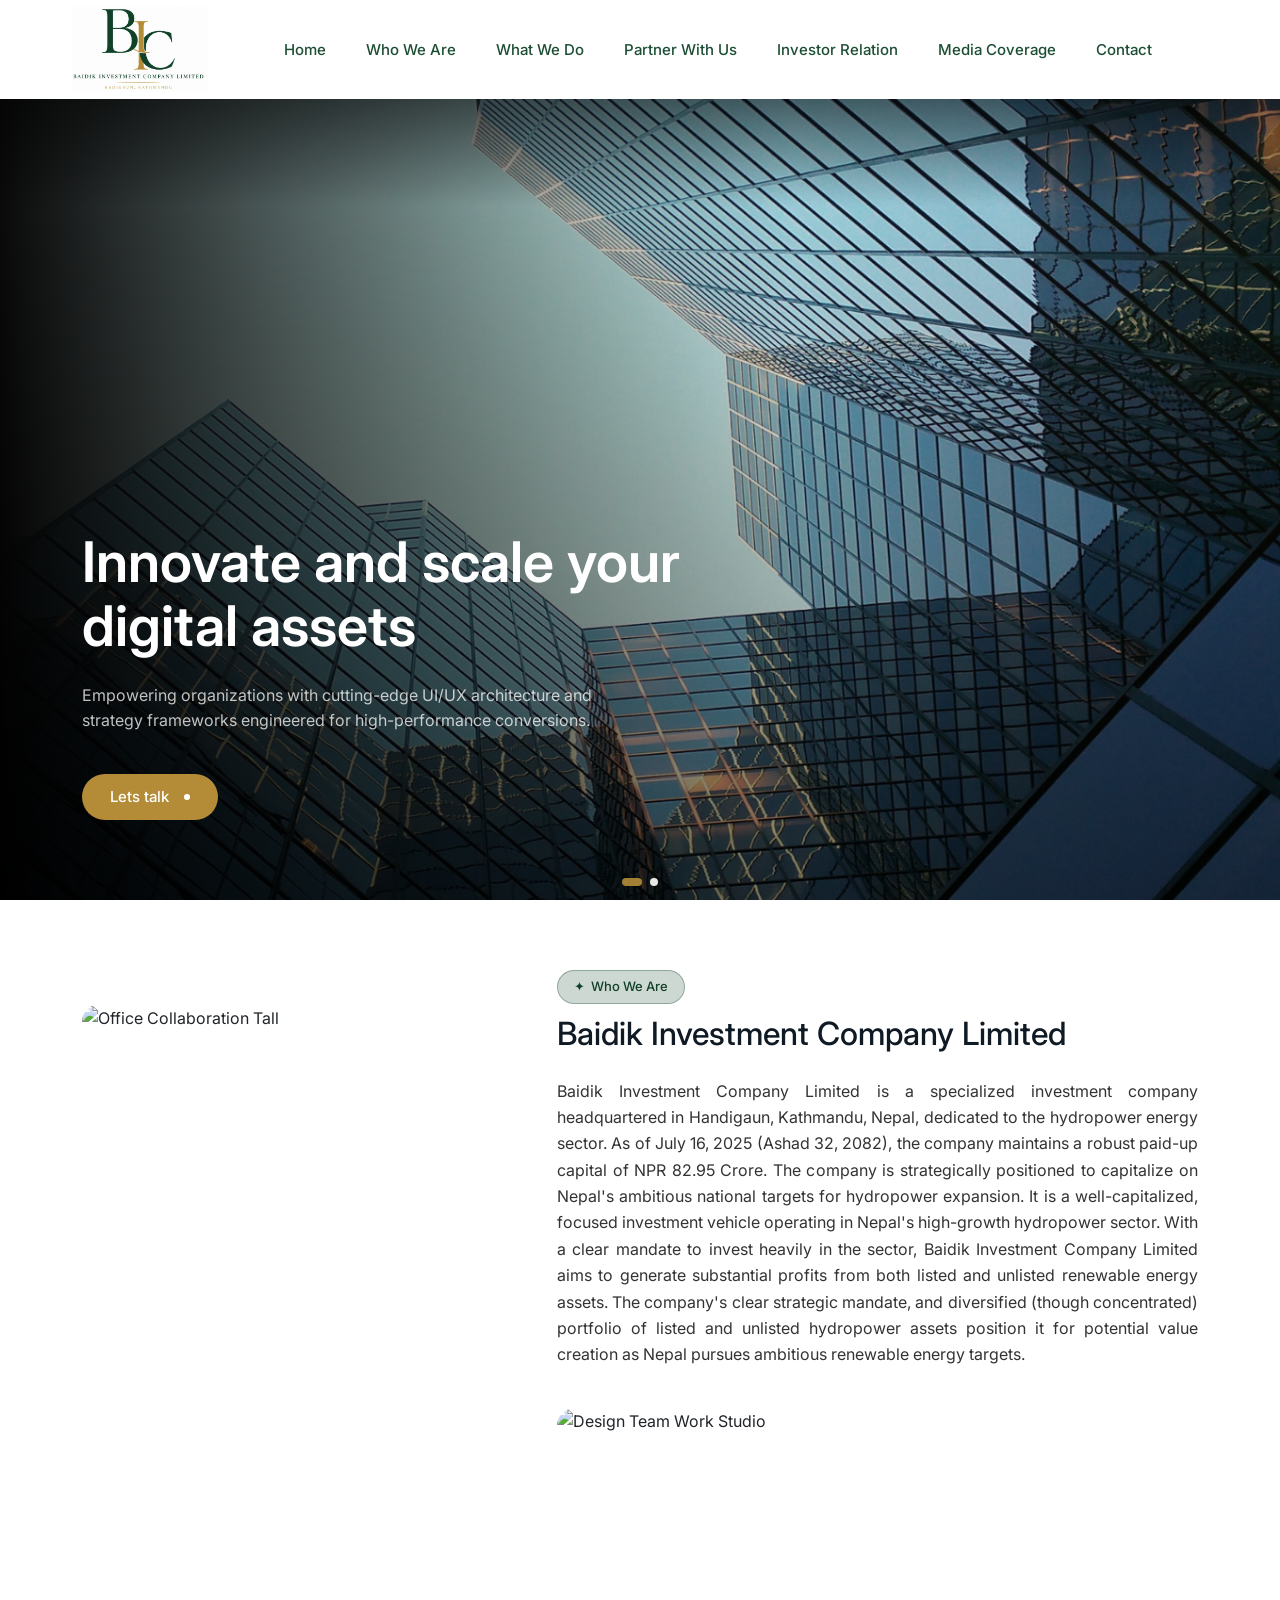
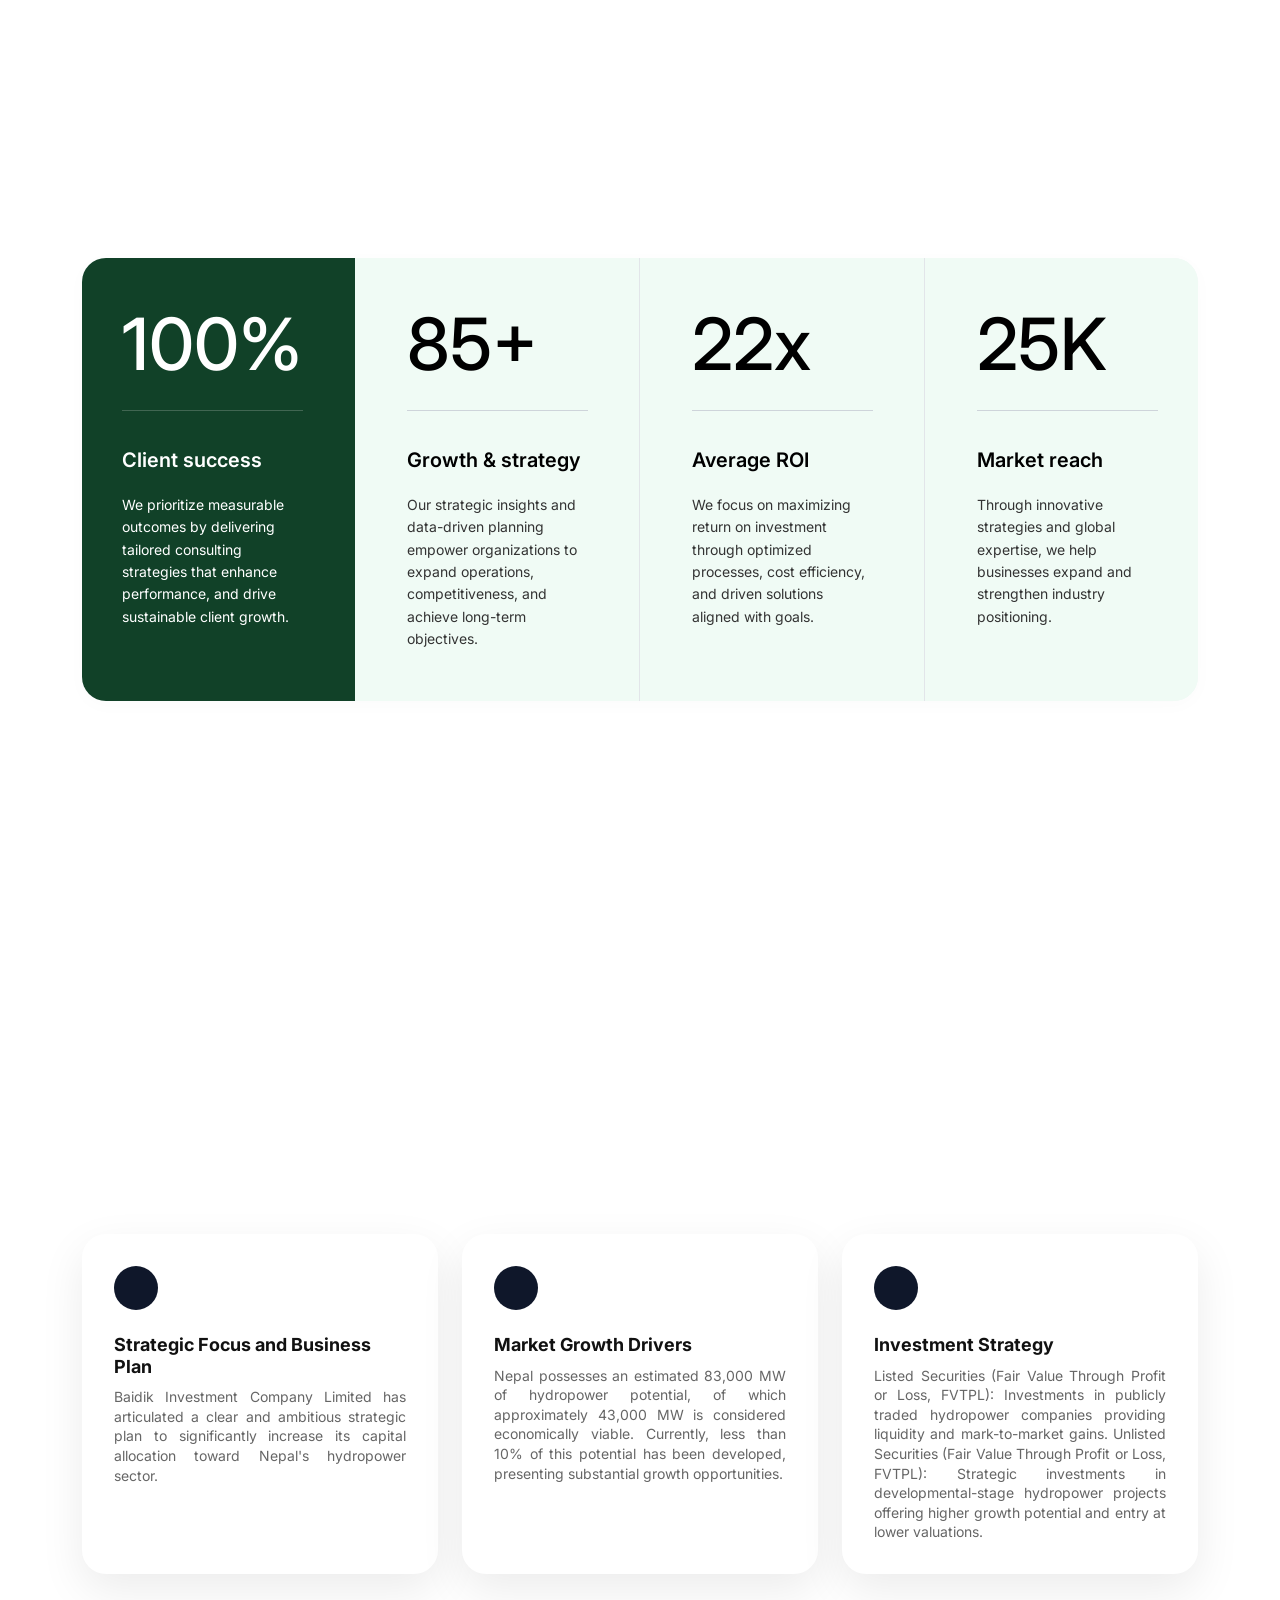
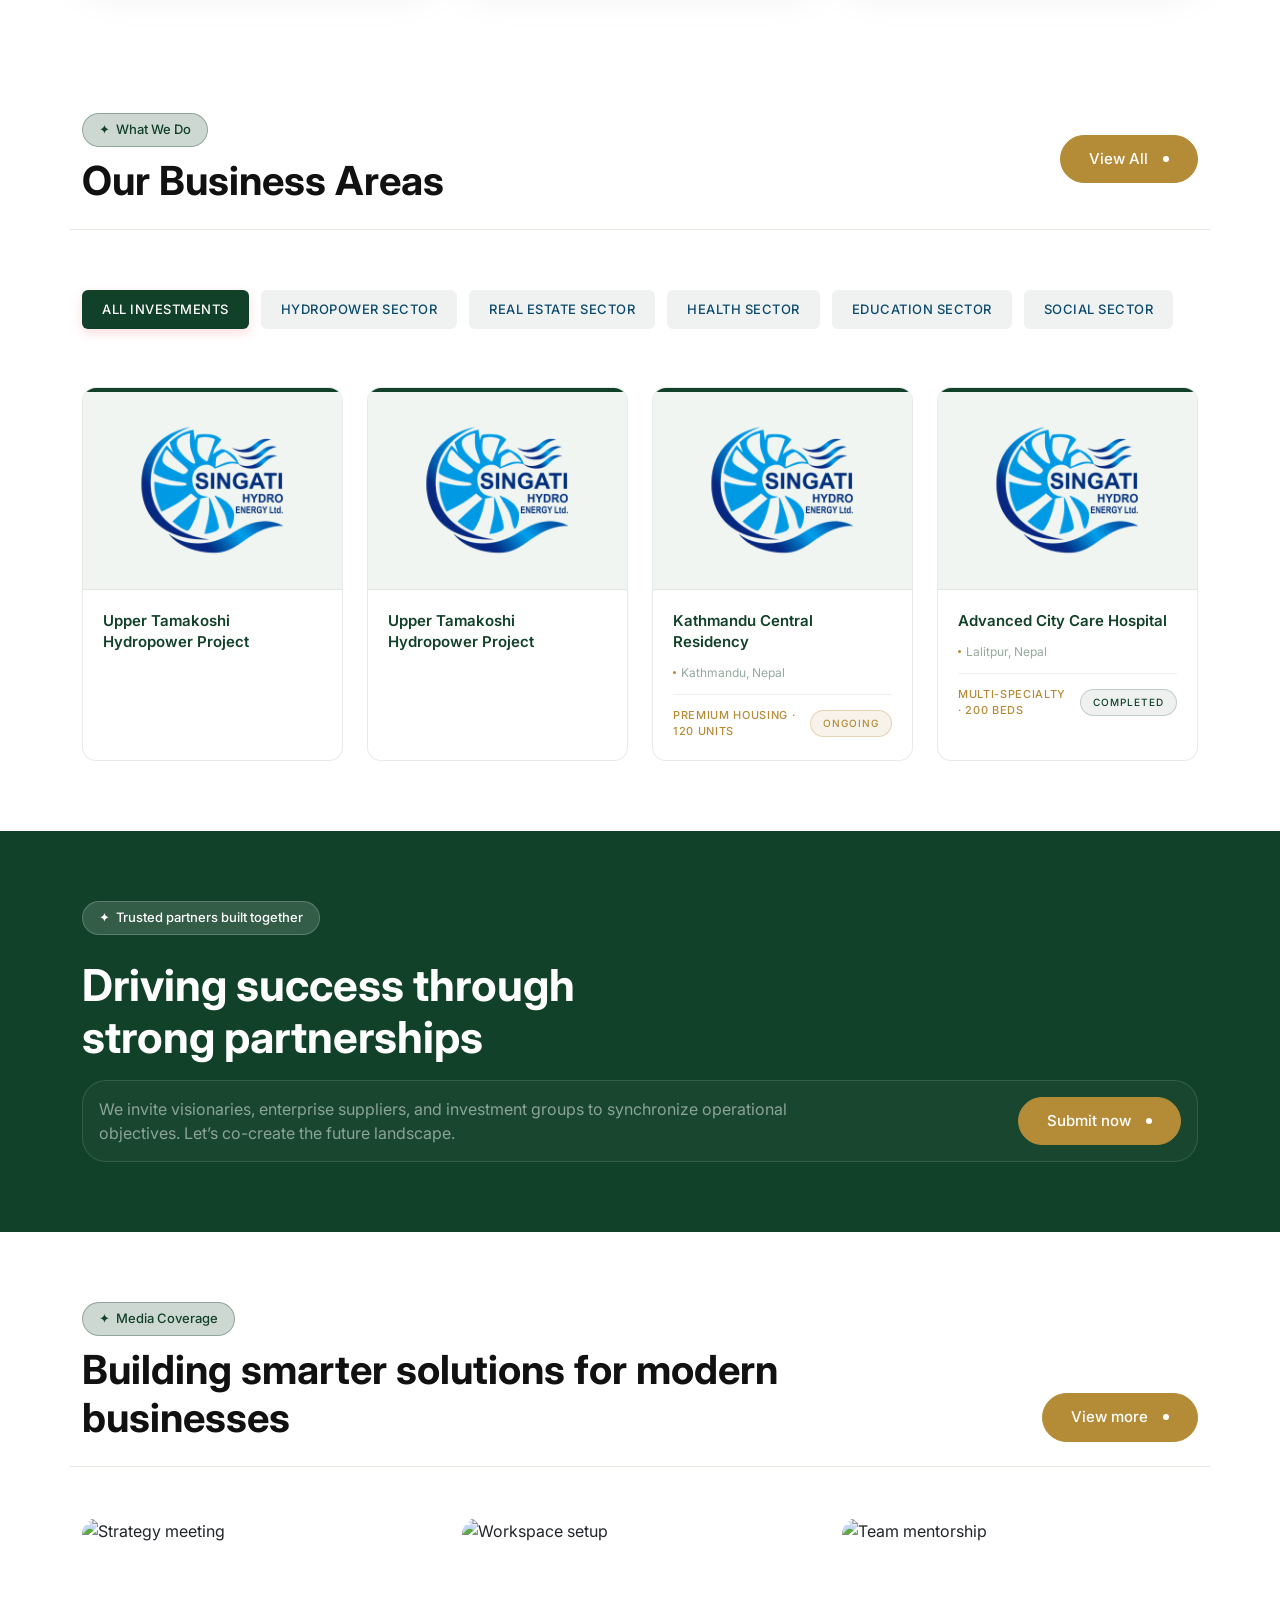
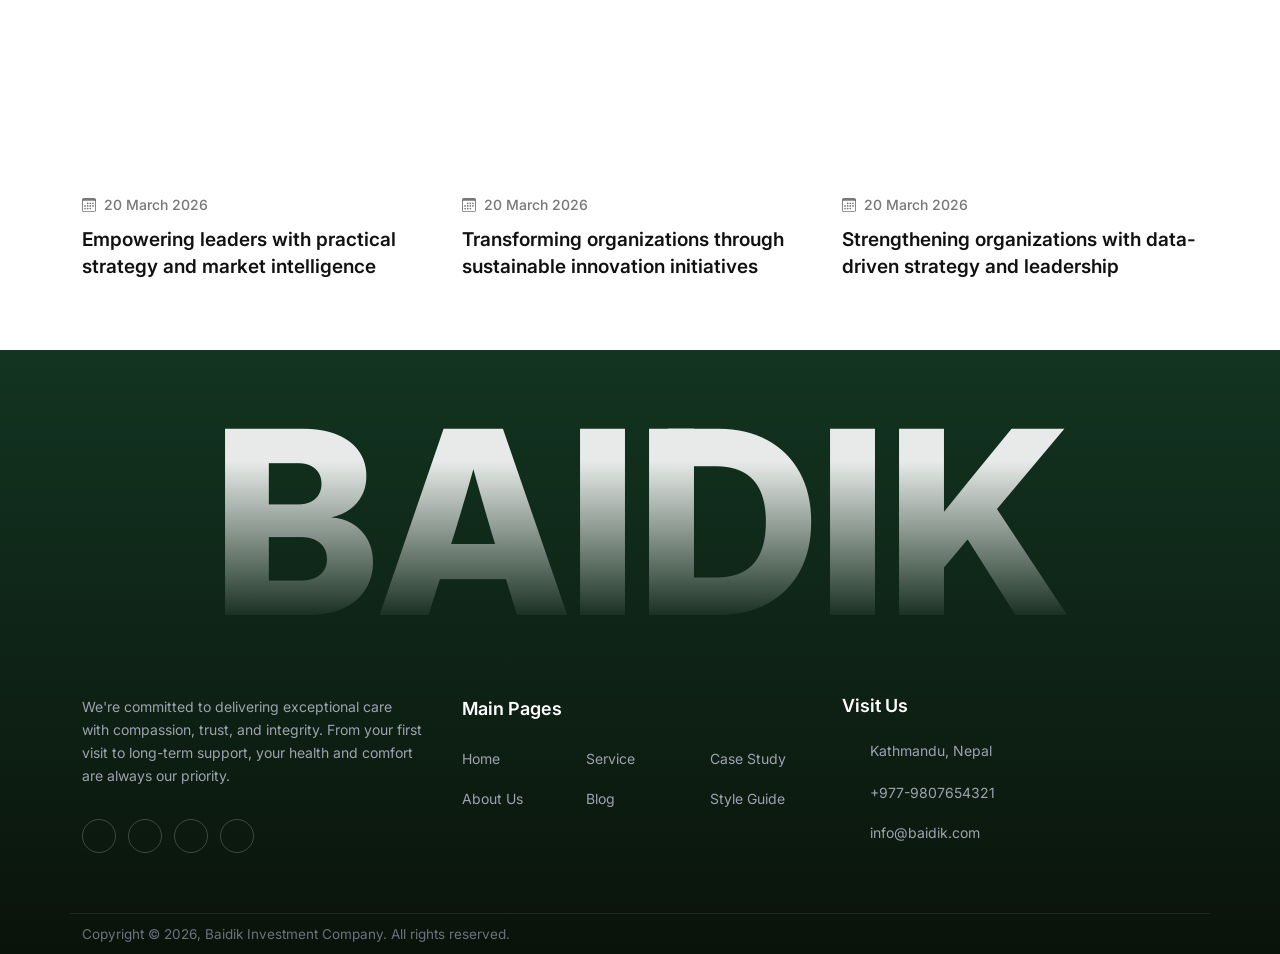
==== commit 748c42f9: "enhancement" ====
--- a/index.html
+++ b/index.html
@@ -9,11 +9,12 @@
     <link href="https://cdn.jsdelivr.net/npm/bootstrap@5.3.2/dist/css/bootstrap.min.css" rel="stylesheet">
 
     <link rel="stylesheet" href="https://cdn.jsdelivr.net/npm/swiper@11/swiper-bundle.min.css" />
-    <link rel="stylesheet" href="https://cdnjs.cloudflare.com/ajax/libs/font-awesome/6.5.1/css/all.min.css " />
+    <link rel="stylesheet" href="https://cdnjs.cloudflare.com/ajax/libs/font-awesome/7.0.1/css/all.min.css" />
 
     <link rel="preconnect " href="https://fonts.googleapis.com ">
     <link rel="preconnect " href="https://fonts.gstatic.com " crossorigin>
-    <link href="https://fonts.googleapis.com/css2?family=Inter:wght@300;400;500;600;700&display=swap " rel="stylesheet ">
+    <link href="https://fonts.googleapis.com/css2?family=Inter:wght@300;400;500;600;700&display=swap "
+        rel="stylesheet ">
 
     <link rel="stylesheet " href="css/style.css ">
 </head>
@@ -21,88 +22,97 @@
 <body>
 
     <header class="avorica-header-absolute">
-    <nav class="navbar navbar-expand-lg navbar-dark container">
-        <a class="navbar-brand avorica-logo" href="index.html">
-            <img src="images/logo-baidik.png" alt="Logo">
-        </a>
-
-        <button class="navbar-toggler" type="button" data-bs-toggle="collapse" data-bs-target="#avoricaNav">
-            <span class="navbar-toggler-icon"></span>
-        </button>
-
-        <div class="collapse navbar-collapse" id="avoricaNav">
-            <ul class="navbar-nav mx-auto mb-2 mb-lg-0">
-                <li class="nav-item">
-                    <a class="nav-link" href="index.html">Home</a>
-                </li>
-                <li class="nav-item dropdown hover-dropdown">
-                    <a class="nav-link dropdown-toggle" href="#" id="whoWeAreDropdown" role="button" data-bs-toggle="dropdown" aria-expanded="false">
-                        Who We Are
-                    </a>
-                    <ul class="dropdown-menu" aria-labelledby="whoWeAreDropdown">
-                        <li><a class="dropdown-item" href="about.html">About Us</a></li>
-                        <li><a class="dropdown-item" href="mission.html">Mission/Vision</a></li>
-                        <li><a class="dropdown-item" href="#.html">Organization Chart</a></li>
-                        <li><a class="dropdown-item" href="team.html">Management Team</a></li>
-                        <li><a class="dropdown-item" href="team.html">Boards Of Directors</a></li>
-                    </ul>
-                </li>
-
-  
-                <li class="nav-item dropdown hover-dropdown">
-                    <a class="nav-link dropdown-toggle" href="business.html" id="whoWeAreDropdown" role="button" data-bs-toggle="dropdown" aria-expanded="false">
-                       What We Do
-                    </a>
-                    <ul class="dropdown-menu" aria-labelledby="whoWeAreDropdown">
-                        <li><a class="dropdown-item" href="business-category.html">Hydropower Sector</a></li>
-                        <li><a class="dropdown-item" href="business-category.html">Real State Sector</a></li>
-                        <li><a class="dropdown-item" href="business-category.html">Health Sector</a></li>
-                        <li><a class="dropdown-item" href="business-category.html">Education Sector</a></li>
-                        <li><a class="dropdown-item" href="business-category.html">Social Sector</a></li>
-                    </ul>
-                </li>
-                <li class="nav-item">
-                    <a class="nav-link" href="partner.html">Partner With Us</a>
-                </li>
-                <li class="nav-item">
-                    <a class="nav-link" href="report.html">Investor Relation</a>
-                </li>
-                <li class="nav-item">
-                    <a class="nav-link" href="blog.html">Media Coverage</a>
-                </li>
-                <li class="nav-item">
-                    <a class="nav-link" href="contact.html">Contact</a>
-                </li>
-            </ul>
-        </div>
-    </nav>
-</header>
+        <nav class="navbar navbar-expand-lg navbar-dark container">
+            <a class="navbar-brand avorica-logo" href="index.html">
+                <img src="images/logo-baidik.png" alt="Logo">
+            </a>
+
+            <button class="navbar-toggler" type="button" data-bs-toggle="collapse" data-bs-target="#avoricaNav">
+                <span class="navbar-toggler-icon"></span>
+            </button>
+
+            <div class="collapse navbar-collapse" id="avoricaNav">
+                <ul class="navbar-nav mx-auto mb-2 mb-lg-0">
+                    <li class="nav-item">
+                        <a class="nav-link" href="index.html">Home</a>
+                    </li>
+                    <li class="nav-item dropdown hover-dropdown">
+                        <a class="nav-link dropdown-toggle" href="#" id="whoWeAreDropdown" role="button"
+                            data-bs-toggle="dropdown" aria-expanded="false">
+                            Who We Are
+                        </a>
+                        <ul class="dropdown-menu" aria-labelledby="whoWeAreDropdown">
+                            <li><a class="dropdown-item" href="about.html">About Us</a></li>
+                            <li><a class="dropdown-item" href="mission.html">Mission/Vision</a></li>
+                            <li><a class="dropdown-item" href="#.html">Organization Chart</a></li>
+                            <li><a class="dropdown-item" href="team.html">Management Team</a></li>
+                            <li><a class="dropdown-item" href="team.html">Boards Of Directors</a></li>
+                        </ul>
+                    </li>
+
+
+                    <li class="nav-item dropdown hover-dropdown">
+                        <a class="nav-link dropdown-toggle" href="business.html" id="whoWeAreDropdown" role="button"
+                            data-bs-toggle="dropdown" aria-expanded="false">
+                            What We Do
+                        </a>
+                        <ul class="dropdown-menu" aria-labelledby="whoWeAreDropdown">
+                            <li><a class="dropdown-item" href="business-category.html">Hydropower Sector</a></li>
+                            <li><a class="dropdown-item" href="business-category.html">Real State Sector</a></li>
+                            <li><a class="dropdown-item" href="business-category.html">Health Sector</a></li>
+                            <li><a class="dropdown-item" href="business-category.html">Education Sector</a></li>
+                            <li><a class="dropdown-item" href="business-category.html">Social Sector</a></li>
+                        </ul>
+                    </li>
+                    <li class="nav-item">
+                        <a class="nav-link" href="partner.html">Partner With Us</a>
+                    </li>
+                    <li class="nav-item">
+                        <a class="nav-link" href="report.html">Investor Relation</a>
+                    </li>
+                    <li class="nav-item">
+                        <a class="nav-link" href="blog.html">Media Coverage</a>
+                    </li>
+                    <li class="nav-item">
+                        <a class="nav-link" href="contact.html">Contact</a>
+                    </li>
+                </ul>
+            </div>
+        </nav>
+    </header>
 
     <main>
         <div class="avorica-hero-slider">
             <div class="swiper mySwiper">
                 <div class="swiper-wrapper">
 
-                   
-
-                    <div class="swiper-slide avorica-slide-item" style="background-image: linear-gradient(#0000 22%, #00000080), linear-gradient(#000000, #f5f5f50a 23%, #fff0), linear-gradient(90deg, #000000, #fff0 62%), url('images/banner2.png');">
+
+
+                    <div class="swiper-slide avorica-slide-item"
+                        style="background-image: linear-gradient(#0000 22%, #00000080), linear-gradient(#000000, #f5f5f50a 23%, #fff0), linear-gradient(90deg, #000000, #fff0 62%), url('images/banner2.png');">
                         <div class="container h-100 d-flex align-items-center">
                             <div class="row w-100">
                                 <div class="col-xl-7 col-lg-9 col-md-11 text-start hero-animate">
                                     <h1 class="avorica-title">Innovate and scale your digital assets</h1>
-                                    <p class="avorica-description">Empowering organizations with cutting-edge UI/UX architecture and strategy frameworks engineered for high-performance conversions.</p>
-                                    <a href="#" class="avorica-btn avorica-btn-solid">Lets talk <span class="dot"></span></a>
+                                    <p class="avorica-description">Empowering organizations with cutting-edge UI/UX
+                                        architecture and strategy frameworks engineered for high-performance
+                                        conversions.</p>
+                                    <a href="#" class="avorica-btn avorica-btn-solid">Lets talk <span
+                                            class="dot"></span></a>
                                 </div>
                             </div>
                         </div>
                     </div>
-                     <div class="swiper-slide avorica-slide-item" style="background-image: linear-gradient(#0000 22%, #00000080), linear-gradient(#000000, #f5f5f50a 23%, #fff0), linear-gradient(90deg, #000000, #fff0 62%), url('images/banner1.png');">
+                    <div class="swiper-slide avorica-slide-item"
+                        style="background-image: linear-gradient(#0000 22%, #00000080), linear-gradient(#000000, #f5f5f50a 23%, #fff0), linear-gradient(90deg, #000000, #fff0 62%), url('images/banner1.png');">
                         <div class="container h-100 d-flex align-items-center">
                             <div class="row w-100">
                                 <div class="col-xl-7 col-lg-9 col-md-11 text-start hero-animate">
                                     <h1 class="avorica-title">Accelerate growth with expert guidance</h1>
-                                    <p class="avorica-description">We create modern, user-focused digital experiences that help businesses stand out, engage customers, and scale faster.</p>
-                                    <a href="#" class="avorica-btn avorica-btn-solid">Lets talk <span class="dot"></span></a>
+                                    <p class="avorica-description">We create modern, user-focused digital experiences
+                                        that help businesses stand out, engage customers, and scale faster.</p>
+                                    <a href="#" class="avorica-btn avorica-btn-solid">Lets talk <span
+                                            class="dot"></span></a>
                                 </div>
                             </div>
                         </div>
@@ -118,7 +128,8 @@
                 <div class="row align-items-stretch gy-5">
                     <div class="col-lg-5 d-flex align-items-center justify-content-center reveal-element reveal-left">
                         <div class="about-img-box tall-img-box w-100">
-                            <img src="https://images.unsplash.com/photo-1573496359142-b8d87734a5a2?q=80&w=1200&auto=format&fit=crop" alt="Office Collaboration Tall" class="img-fluid main-about-img">
+                            <img src="https://images.unsplash.com/photo-1573496359142-b8d87734a5a2?q=80&w=1200&auto=format&fit=crop"
+                                alt="Office Collaboration Tall" class="img-fluid main-about-img">
                         </div>
                     </div>
                     <div class="col-lg-7 d-flex flex-column justify-content-between reveal-element reveal-right">
@@ -126,12 +137,23 @@
                             <div class="fin-badge-pill"><span class="fin-badge-asterisk">✦</span> Who We Are</div>
                             <h2 class="about-headline">Baidik Investment Company Limited</h2>
                             <p class="about-description">
-                                Baidik Investment Company Limited is a specialized investment company headquartered in Handigaun, Kathmandu, Nepal, dedicated to the hydropower energy sector. As of July 16, 2025 (Ashad 32, 2082), the company maintains a robust paid-up capital of NPR 82.95 Crore. The company is strategically positioned to capitalize on Nepal's ambitious national targets for hydropower expansion. It is a well-capitalized, focused investment vehicle operating in Nepal's high-growth hydropower sector. With a clear mandate to invest heavily in the sector, Baidik Investment Company Limited aims to generate substantial profits from both listed and unlisted renewable energy assets. The company's clear strategic mandate, and diversified (though concentrated) portfolio of listed and unlisted hydropower assets position it for potential value creation as Nepal pursues ambitious renewable energy targets.
+                                Baidik Investment Company Limited is a specialized investment company headquartered in
+                                Handigaun, Kathmandu, Nepal, dedicated to the hydropower energy sector. As of July 16,
+                                2025 (Ashad 32, 2082), the company maintains a robust paid-up capital of NPR 82.95
+                                Crore. The company is strategically positioned to capitalize on Nepal's ambitious
+                                national targets for hydropower expansion. It is a well-capitalized, focused investment
+                                vehicle operating in Nepal's high-growth hydropower sector. With a clear mandate to
+                                invest heavily in the sector, Baidik Investment Company Limited aims to generate
+                                substantial profits from both listed and unlisted renewable energy assets. The company's
+                                clear strategic mandate, and diversified (though concentrated) portfolio of listed and
+                                unlisted hydropower assets position it for potential value creation as Nepal pursues
+                                ambitious renewable energy targets.
 
                             </p>
                         </div>
                         <div class="about-img-box wide-img-box mt-4 mt-lg-0">
-                            <img src="https://images.unsplash.com/photo-1519085360753-af0119f7cbe7?q=80&w=1200&auto=format&fit=crop" alt="Design Team Work Studio" class="img-fluid main-about-img">
+                            <img src="https://images.unsplash.com/photo-1519085360753-af0119f7cbe7?q=80&w=1200&auto=format&fit=crop"
+                                alt="Design Team Work Studio" class="img-fluid main-about-img">
                         </div>
                     </div>
                 </div>
@@ -147,7 +169,9 @@
                                 <div class="card-stat-number">100%</div>
                                 <hr class="card-divider">
                                 <h4 class="card-title">Client success</h4>
-                                <p class="card-description">We prioritize measurable outcomes by delivering tailored consulting strategies that enhance performance, and drive sustainable client growth.</p>
+                                <p class="card-description">We prioritize measurable outcomes by delivering tailored
+                                    consulting strategies that enhance performance, and drive sustainable client growth.
+                                </p>
                             </div>
                         </div>
                         <div class="col-xl-3 col-md-6 feature-card-item">
@@ -155,7 +179,9 @@
                                 <div class="card-stat-number">85+</div>
                                 <hr class="card-divider">
                                 <h4 class="card-title">Growth & strategy</h4>
-                                <p class="card-description">Our strategic insights and data-driven planning empower organizations to expand operations, competitiveness, and achieve long-term objectives.</p>
+                                <p class="card-description">Our strategic insights and data-driven planning empower
+                                    organizations to expand operations, competitiveness, and achieve long-term
+                                    objectives.</p>
                             </div>
                         </div>
                         <div class="col-xl-3 col-md-6 feature-card-item">
@@ -163,7 +189,8 @@
                                 <div class="card-stat-number">22x</div>
                                 <hr class="card-divider">
                                 <h4 class="card-title">Average ROI</h4>
-                                <p class="card-description">We focus on maximizing return on investment through optimized processes, cost efficiency, and driven solutions aligned with goals.</p>
+                                <p class="card-description">We focus on maximizing return on investment through
+                                    optimized processes, cost efficiency, and driven solutions aligned with goals.</p>
                             </div>
                         </div>
                         <div class="col-xl-3 col-md-6 feature-card-item">
@@ -171,7 +198,8 @@
                                 <div class="card-stat-number">25K</div>
                                 <hr class="card-divider">
                                 <h4 class="card-title">Market reach</h4>
-                                <p class="card-description">Through innovative strategies and global expertise, we help businesses expand and strengthen industry positioning.</p>
+                                <p class="card-description">Through innovative strategies and global expertise, we help
+                                    businesses expand and strengthen industry positioning.</p>
                             </div>
                         </div>
                     </div>
@@ -185,18 +213,29 @@
                     <div class="col-lg-7 col-xl-6 reveal-element reveal-left">
                         <div class="fin-badge-pill"><span class="fin-badge-asterisk">✦</span> Corporate Overview</div>
                         <!-- <h2 class="fin-showcase-heading">Discover the vision behind our financial expertise</h2> -->
-                        <p class="fin-showcase-description">Baidik Investment Company Limited, has its registered office at BG Group Pvt. Ltd., Kotal Marg, Hadigaun, Kathmandu, Nepal. The company is governed by two Directors, namely, Mrs. Un Maharjan and Mrs. Kabita Lamichhane. 
-</p>
- <p class="fin-showcase-description">Baidik Investment Company Limited is exclusively focused on investing in Nepal's hydropower projects to generate renewable energy. The company serves as a dedicated investment vehicle channeling domestic capital into the rapidly expanding hydroelectricity sector, which is recognized by the Government of Nepal as a backbone for future economic prosperity.
-
-</p>
-                    </div>
-                    <div class="col-lg-5 col-xl-6 d-flex justify-content-lg-end justify-content-start mt-4 mt-lg-0 reveal-element reveal-right">
+                        <p class="fin-showcase-description">Baidik Investment Company Limited, has its registered office
+                            at BG Group Pvt. Ltd., Kotal Marg, Hadigaun, Kathmandu, Nepal. The company is governed by
+                            two Directors, namely, Mrs. Un Maharjan and Mrs. Kabita Lamichhane.
+                        </p>
+                        <p class="fin-showcase-description">Baidik Investment Company Limited is exclusively focused on
+                            investing in Nepal's hydropower projects to generate renewable energy. The company serves as
+                            a dedicated investment vehicle channeling domestic capital into the rapidly expanding
+                            hydroelectricity sector, which is recognized by the Government of Nepal as a backbone for
+                            future economic prosperity.
+
+                        </p>
+                    </div>
+                    <div
+                        class="col-lg-5 col-xl-6 d-flex justify-content-lg-end justify-content-start mt-4 mt-lg-0 reveal-element reveal-right">
                         <div class="fin-video-play-ring">
                             <div class="fin-play-arrow-core"></div>
                             <svg class="fin-rotating-svg-text" viewBox="0 0 100 100">
-                                <path id="finCirclePath" d="M 50, 50 m -37, 0 a 37,37 0 1,1 74,0 a 37,37 0 1,1 -74,0" fill="none" />
-                                <text><textPath href="#finCirclePath" startOffset="0%">• Watch Our Video • Watch Our Video</textPath></text>
+                                <path id="finCirclePath" d="M 50, 50 m -37, 0 a 37,37 0 1,1 74,0 a 37,37 0 1,1 -74,0"
+                                    fill="none" />
+                                <text>
+                                    <textPath href="#finCirclePath" startOffset="0%">• Watch Our Video • Watch Our Video
+                                    </textPath>
+                                </text>
                             </svg>
                         </div>
                     </div>
@@ -210,7 +249,9 @@
                             </div>
                             <h4 class="fin-card-label">Strategic Focus and Business Plan</h4>
                             <div class="fin-metric-split-block">
-                                <p class="fin-sub-metric-text">Baidik Investment Company Limited has articulated a clear and ambitious strategic plan to significantly increase its capital allocation toward Nepal's hydropower sector.</p>
+                                <p class="fin-sub-metric-text">Baidik Investment Company Limited has articulated a clear
+                                    and ambitious strategic plan to significantly increase its capital allocation toward
+                                    Nepal's hydropower sector.</p>
                             </div>
                         </div>
                     </div>
@@ -221,7 +262,10 @@
                             </div>
                             <h4 class="fin-card-label">Market Growth Drivers</h4>
                             <div class="fin-metric-split-block">
-                                <p class="fin-sub-metric-text">Nepal possesses an estimated 83,000 MW of hydropower potential, of which approximately 43,000 MW is considered economically viable. Currently, less than 10% of this potential has been developed, presenting substantial growth opportunities.</p>
+                                <p class="fin-sub-metric-text">Nepal possesses an estimated 83,000 MW of hydropower
+                                    potential, of which approximately 43,000 MW is considered economically viable.
+                                    Currently, less than 10% of this potential has been developed, presenting
+                                    substantial growth opportunities.</p>
                             </div>
                         </div>
                     </div>
@@ -232,8 +276,12 @@
                             </div>
                             <h4 class="fin-card-label">Investment Strategy</h4>
                             <div class="fin-metric-split-block">
-                                <p class="fin-sub-metric-text">Listed Securities (Fair Value Through Profit or Loss, FVTPL): Investments in publicly traded hydropower companies providing liquidity and mark-to-market gains.
-Unlisted Securities (Fair Value Through Profit or Loss, FVTPL): Strategic investments in developmental-stage hydropower projects offering higher growth potential and entry at lower valuations.</p>
+                                <p class="fin-sub-metric-text">Listed Securities (Fair Value Through Profit or Loss,
+                                    FVTPL): Investments in publicly traded hydropower companies providing liquidity and
+                                    mark-to-market gains.
+                                    Unlisted Securities (Fair Value Through Profit or Loss, FVTPL): Strategic
+                                    investments in developmental-stage hydropower projects offering higher growth
+                                    potential and entry at lower valuations.</p>
                             </div>
                         </div>
                     </div>
@@ -243,61 +291,220 @@
 
         <section class="avorica-pure-css-solutions avorica-insights-section">
             <div class="container">
-                <div class="row align-items-end justify-content-between align-items-center insights-header-gap reveal-element reveal-up">
+                <div
+                    class="row align-items-end justify-content-between align-items-center insights-header-gap reveal-element reveal-up">
                     <div class="col-lg-8">
-                        <div class="fin-badge-pill"><span class="fin-badge-asterisk">✦</span> Companies Invested In</div>
-                        <h2 class="insights-main-headline">Companies invested by Baidik Investment Company</h2>
+                        <div class="fin-badge-pill"><span class="fin-badge-asterisk">✦</span> What We Do
+                        </div>
+                        <h2 class="insights-main-headline">Our Business Areas</h2>
                     </div>
                     <div class="col-lg-3 text-lg-end mt-3 mt-lg-0">
-                        <a href="#" class="avorica-btn avorica-btn-outline ">View more <span class="dot"></span></a>
-                    </div>
-                </div>
-
-                <div class="row align-items-center content-split-gap css-hover-scope">
-                    <div class="col-lg-5 reveal-element reveal-left">
-                        <div class="dynamic-media-container">
-                            <img src="images/3.png" alt="Digital growth experts" class="img-fluid media-swap-asset img-01">
-                            <img src="images/4.png" alt="High-impact creative campaigns" class="img-fluid media-swap-asset img-02">
-                            <img src="images/1.png" alt="Lead generation campaigns" class="img-fluid media-swap-asset img-03">
-                            <img src="images/2.png" alt="Performance marketing services" class="img-fluid media-swap-asset img-04">
-                        
-                        </div>
-                    </div>
-
-                    <div class="col-lg-7 reveal-element reveal-right">
-                        <div class="solutions-revised-menu">
-                            <div class="menu-revised-row item-row-01 animate-item">
-                                <div class="menu-flex-container">
-                                    <span class="menu-index">01</span>
-                                    <div class="menu-heading-wrapper"><span class="menu-heading-text">Shiva Shree Hydropower Pvt. Ltd</span><span class="menu-indicator-line"></span></div>
-                                    <span class="menu-chevron">→</span>
+                        <a href="business.html" class="avorica-btn avorica-btn-outline ">View All <span class="dot"></span></a>
+                    </div>
+                </div>
+
+                <ul class="nav nav-pills custom-filter-tabs mb-5 justify-content-start border-0" id="sectorTabs" role="tablist">
+        <li class="nav-item" role="presentation">
+            <button class="nav-link active" id="all-tab" data-bs-toggle="pill" data-bs-target="#all-pane" type="button" role="tab" aria-selected="true">ALL INVESTMENTS</button>
+        </li>
+        <li class="nav-item" role="presentation">
+            <button class="nav-link" id="hydro-tab" data-bs-toggle="pill" data-bs-target="#hydro-pane" type="button" role="tab" aria-selected="false">HYDROPOWER SECTOR</button>
+        </li>
+        <li class="nav-item" role="presentation">
+            <button class="nav-link" id="real-estate-tab" data-bs-toggle="pill" data-bs-target="#real-estate-pane" type="button" role="tab" aria-selected="false">REAL ESTATE SECTOR</button>
+        </li>
+        <li class="nav-item" role="presentation">
+            <button class="nav-link" id="health-tab" data-bs-toggle="pill" data-bs-target="#health-pane" type="button" role="tab" aria-selected="false">HEALTH SECTOR</button>
+        </li>
+        <li class="nav-item" role="presentation">
+            <button class="nav-link" id="education-tab" data-bs-toggle="pill" data-bs-target="#education-pane" type="button" role="tab" aria-selected="false">EDUCATION SECTOR</button>
+        </li>
+        <li class="nav-item" role="presentation">
+            <button class="nav-link" id="social-tab" data-bs-toggle="pill" data-bs-target="#social-pane" type="button" role="tab" aria-selected="false">SOCIAL SECTOR</button>
+        </li>
+    </ul>
+
+    <!-- Tab Filter Content panes -->
+    <div class="tab-content" id="sectorTabsContent">
+        
+        <!-- PANE: ALL INVESTMENTS -->
+        <div class="tab-pane fade show active" id="all-pane" role="tabpanel" aria-labelledby="all-tab" tabindex="0">
+            <div class="row gy-4">
+                <!-- Card 1 (Hydropower) -->
+                <div class="col-12 col-md-3">
+                    <div class="card">
+                        <a href="business-detail.html" class="text-decoration-none text-dark">
+                            <div class="card-top-bar"></div>
+                            <div class="card-logo-area"><img src="images/1.png" alt="Logo"></div>
+                            <div class="card-body">
+                                <p class="card-title">Upper Tamakoshi Hydropower Project</p>
+                               
+                            </div>
+                        </a>
+                    </div>
+                </div>
+                 <div class="col-12 col-md-3">
+                    <div class="card">
+                        <a href="business-detail.html" class="text-decoration-none text-dark">
+                            <div class="card-top-bar"></div>
+                            <div class="card-logo-area"><img src="images/1.png" alt="Logo"></div>
+                            <div class="card-body">
+                                <p class="card-title">Upper Tamakoshi Hydropower Project</p>
+                               
+                            </div>
+                        </a>
+                    </div>
+                </div>
+                <!-- Card 2 (Real Estate) -->
+                <div class="col-12 col-md-3">
+                    <div class="card">
+                        <a href="business-detail.html" class="text-decoration-none text-dark">
+                            <div class="card-top-bar"></div>
+                            <div class="card-logo-area"><img src="images/1.png" alt="Logo"></div>
+                            <div class="card-body">
+                                <p class="card-title">Kathmandu Central Residency</p>
+                                <p class="card-sub"><span class="card-sub-dot"></span> Kathmandu, Nepal</p>
+                                <div class="card-divider"></div>
+                                <div class="card-header">
+                                    <div class="card-footer">Premium Housing · 120 Units</div>
+                                    <span class="card-status status-ongoing">Ongoing</span>
                                 </div>
                             </div>
-                            <div class="menu-revised-row item-row-02 animate-item">
-                                <div class="menu-flex-container">
-                                    <span class="menu-index">02</span>
-                                    <div class="menu-heading-wrapper"><span class="menu-heading-text">Khani Khola Hydropower Co. Ltd</span><span class="menu-indicator-line"></span></div>
-                                    <span class="menu-chevron">→</span>
+                        </a>
+                    </div>
+                </div>
+                <!-- Card 3 (Health) -->
+                <div class="col-12 col-md-3">
+                    <div class="card">
+                        <a href="business-detail.html" class="text-decoration-none text-dark">
+                            <div class="card-top-bar"></div>
+                            <div class="card-logo-area"><img src="images/1.png" alt="Logo"></div>
+                            <div class="card-body">
+                                <p class="card-title">Advanced City Care Hospital</p>
+                                <p class="card-sub"><span class="card-sub-dot"></span> Lalitpur, Nepal</p>
+                                <div class="card-divider"></div>
+                                <div class="card-header">
+                                    <div class="card-footer">Multi-Specialty · 200 Beds</div>
+                                    <span class="card-status status-completed">Completed</span>
                                 </div>
                             </div>
-                            <div class="menu-revised-row item-row-03 animate-item">
-                                <div class="menu-flex-container">
-                                    <span class="menu-index">03</span>
-                                    <div class="menu-heading-wrapper"><span class="menu-heading-text">Singati Hydro Energy Limited</span><span class="menu-indicator-line"></span></div>
-                                    <span class="menu-chevron">→</span>
+                        </a>
+                    </div>
+                </div>
+            </div>
+        </div>
+
+        <!-- PANE: HYDROPOWER SECTOR -->
+        <div class="tab-pane fade" id="hydro-pane" role="tabpanel" aria-labelledby="hydro-tab" tabindex="0">
+            <div class="row gy-4">
+                <div class="col-12 col-md-3">
+                    <div class="card">
+                        <a href="business-detail.html" class="text-decoration-none text-dark">
+                            <div class="card-top-bar"></div>
+                            <div class="card-logo-area"><img src="images/1.png" alt="Logo"></div>
+                            <div class="card-body">
+                                <p class="card-title">Upper Tamakoshi Hydropower Project</p>
+                               
+                            </div>
+                        </a>
+                    </div>
+                </div>
+            </div>
+        </div>
+
+        <!-- PANE: REAL ESTATE SECTOR -->
+        <div class="tab-pane fade" id="real-estate-pane" role="tabpanel" aria-labelledby="real-estate-tab" tabindex="0">
+            <div class="row gy-4">
+                <div class="col-12 col-md-3">
+                    <div class="card">
+                        <a href="business-detail.html" class="text-decoration-none text-dark">
+                            <div class="card-top-bar"></div>
+                            <div class="card-logo-area"><img src="images/1.png" alt="Logo"></div>
+                            <div class="card-body">
+                                <p class="card-title">Kathmandu Central Residency</p>
+                                <p class="card-sub"><span class="card-sub-dot"></span> Kathmandu, Nepal</p>
+                                <div class="card-divider"></div>
+                                <div class="card-header">
+                                    <div class="card-footer">Premium Housing · 120 Units</div>
+                                    <span class="card-status status-ongoing">Ongoing</span>
                                 </div>
                             </div>
-                            <div class="menu-revised-row item-row-04 animate-item">
-                                <div class="menu-flex-container">
-                                    <span class="menu-index">04</span>
-                                    <div class="menu-heading-wrapper"><span class="menu-heading-text">Habitat Power Company Limited</span><span class="menu-indicator-line"></span></div>
-                                    <span class="menu-chevron">→</span>
+                        </a>
+                    </div>
+                </div>
+            </div>
+        </div>
+
+        <!-- PANE: HEALTH SECTOR -->
+        <div class="tab-pane fade" id="health-pane" role="tabpanel" aria-labelledby="health-tab" tabindex="0">
+            <div class="row gy-4">
+                <div class="col-12 col-md-3">
+                    <div class="card">
+                        <a href="business-detail.html" class="text-decoration-none text-dark">
+                            <div class="card-top-bar"></div>
+                            <div class="card-logo-area"><img src="images/1.png" alt="Logo"></div>
+                            <div class="card-body">
+                                <p class="card-title">Advanced City Care Hospital</p>
+                                <p class="card-sub"><span class="card-sub-dot"></span> Lalitpur, Nepal</p>
+                                <div class="card-divider"></div>
+                                <div class="card-header">
+                                    <div class="card-footer">Multi-Specialty · 200 Beds</div>
+                                    <span class="card-status status-completed">Completed</span>
                                 </div>
                             </div>
-                            
-                        </div>
-                    </div>
-                </div>
+                        </a>
+                    </div>
+                </div>
+            </div>
+        </div>
+
+        <!-- PANE: EDUCATION SECTOR -->
+        <div class="tab-pane fade" id="education-pane" role="tabpanel" aria-labelledby="education-tab" tabindex="0">
+            <div class="row gy-4">
+                <div class="col-12 col-md-3">
+                    <div class="card">
+                        <a href="business-detail.html" class="text-decoration-none text-dark">
+                            <div class="card-top-bar"></div>
+                            <div class="card-logo-area"><img src="images/1.png" alt="Logo"></div>
+                            <div class="card-body">
+                                <p class="card-title">National Tech University Campus</p>
+                                <p class="card-sub"><span class="card-sub-dot"></span> Bhaktapur, Nepal</p>
+                                <div class="card-divider"></div>
+                                <div class="card-header">
+                                    <div class="card-footer">Higher Education Infrastructure</div>
+                                    <span class="card-status status-ongoing">Ongoing</span>
+                                </div>
+                            </div>
+                        </a>
+                    </div>
+                </div>
+            </div>
+        </div>
+
+        <!-- PANE: SOCIAL SECTOR -->
+        <div class="tab-pane fade" id="social-pane" role="tabpanel" aria-labelledby="social-tab" tabindex="0">
+            <div class="row gy-4">
+                <div class="col-12 col-md-3">
+                    <div class="card">
+                        <a href="business-detail.html" class="text-decoration-none text-dark">
+                            <div class="card-top-bar"></div>
+                            <div class="card-logo-area"><img src="images/1.png" alt="Logo"></div>
+                            <div class="card-body">
+                                <p class="card-title">Community Micro-Hydro Initiative</p>
+                                <p class="card-sub"><span class="card-sub-dot"></span> Ramechhap, Nepal</p>
+                                <div class="card-divider"></div>
+                                <div class="card-header">
+                                    <div class="card-footer">Rural Development Program</div>
+                                    <span class="card-status status-completed">Completed</span>
+                                </div>
+                            </div>
+                        </a>
+                    </div>
+                </div>
+            </div>
+        </div>
+
+    </div>
             </div>
         </section>
 
@@ -305,24 +512,26 @@
             <div class="container">
                 <div class="row reveal-element reveal-up">
                     <div class="col-12">
-                       <div class="fin-badge-pill"><span class="fin-badge-asterisk">✦</span> Trusted partners built together</div>
+                        <div class="fin-badge-pill"><span class="fin-badge-asterisk">✦</span> Trusted partners built
+                            together</div>
                         <h2 class="partners-main-headline">Driving success through strong partnerships</h2>
                     </div>
                 </div>
                 <div class="partner-logo-card mt-3 p-3">
-                <div class="row align-items-center gy-4">
-                    <div class="col-lg-8">
-                        <p class="text-white-50 mb-0 " >
-                            We invite visionaries, enterprise suppliers, and investment groups to synchronize operational objectives. Let’s co-create the future landscape.
-                        </p>
-                    </div>
-                    <div class="col-lg-4 text-lg-end">
-                        <a href="#intakeForm" class="avorica-btn avorica-btn-outline justify-content-start">
-                                    Submit now <span class="dot"></span>
-                        </a>
-                    </div>
-                </div>
-            </div>
+                    <div class="row align-items-center gy-4">
+                        <div class="col-lg-8">
+                            <p class="text-white-50 mb-0 ">
+                                We invite visionaries, enterprise suppliers, and investment groups to synchronize
+                                operational objectives. Let’s co-create the future landscape.
+                            </p>
+                        </div>
+                        <div class="col-lg-4 text-lg-end">
+                            <a href="#intakeForm" class="avorica-btn avorica-btn-outline justify-content-start">
+                                Submit now <span class="dot"></span>
+                            </a>
+                        </div>
+                    </div>
+                </div>
         </section>
 
         <section class="avorica-insights-section">
@@ -340,38 +549,65 @@
                 <div class="row gy-4 gy-xl-5">
                     <div class="col-md-6 col-lg-4 reveal-element reveal-up">
                         <article class="insights-article-card">
-                            <div class="insights-thumbnail-frame"><img src="https://images.unsplash.com/photo-1556761175-5973dc0f32e7?q=80&w=800&auto=format&fit=crop" alt="Strategy meeting" class="img-fluid insights-card-img"></div>
+                            <div class="insights-thumbnail-frame"><img
+                                    src="https://images.unsplash.com/photo-1556761175-5973dc0f32e7?q=80&w=800&auto=format&fit=crop"
+                                    alt="Strategy meeting" class="img-fluid insights-card-img"></div>
                             <div class="insights-meta-wrapper">
                                 <span class="insights-calendar-icon">
-                                    <svg xmlns="http://www.w3.org/2000/svg" width="14" height="14" fill="currentColor" class="bi bi-calendar3" viewBox="0 0 16 16"><path d="M14 0H2a2 2 0 0 0-2 2v12a2 2 0 0 0 2 2h12a2 2 0 0 0 2-2V2a2 2 0 0 0-2-2zM1 3.857C1 3.384 1.448 3 2 3h12c.552 0 1 .384 1 .857v10.286c0 .473-.448.857-1 .857H2c-.552 0-1-.384-1-.857V3.857z"/><path d="M6.5 7a1 1 0 1 0 0-2 1 1 0 0 0 0 2zm3 0a1 1 0 1 0 0-2 1 1 0 0 0 0 2zm3 0a1 1 0 1 0 0-2 1 1 0 0 0 0 2zm-9 3a1 1 0 1 0 0-2 1 1 0 0 0 0 2zm3 0a1 1 0 1 0 0-2 1 1 0 0 0 0 2zm3 0a1 1 0 1 0 0-2 1 1 0 0 0 0 2zm3 0a1 1 0 1 0 0-2 1 1 0 0 0 0 2zm-9 3a1 1 0 1 0 0-2 1 1 0 0 0 0 2zm3 0a1 1 0 1 0 0-2 1 1 0 0 0 0 2zm3 0a1 1 0 1 0 0-2 1 1 0 0 0 0 2z"/></svg>
+                                    <svg xmlns="http://www.w3.org/2000/svg" width="14" height="14" fill="currentColor"
+                                        class="bi bi-calendar3" viewBox="0 0 16 16">
+                                        <path
+                                            d="M14 0H2a2 2 0 0 0-2 2v12a2 2 0 0 0 2 2h12a2 2 0 0 0 2-2V2a2 2 0 0 0-2-2zM1 3.857C1 3.384 1.448 3 2 3h12c.552 0 1 .384 1 .857v10.286c0 .473-.448.857-1 .857H2c-.552 0-1-.384-1-.857V3.857z" />
+                                        <path
+                                            d="M6.5 7a1 1 0 1 0 0-2 1 1 0 0 0 0 2zm3 0a1 1 0 1 0 0-2 1 1 0 0 0 0 2zm3 0a1 1 0 1 0 0-2 1 1 0 0 0 0 2zm-9 3a1 1 0 1 0 0-2 1 1 0 0 0 0 2zm3 0a1 1 0 1 0 0-2 1 1 0 0 0 0 2zm3 0a1 1 0 1 0 0-2 1 1 0 0 0 0 2zm3 0a1 1 0 1 0 0-2 1 1 0 0 0 0 2zm-9 3a1 1 0 1 0 0-2 1 1 0 0 0 0 2zm3 0a1 1 0 1 0 0-2 1 1 0 0 0 0 2zm3 0a1 1 0 1 0 0-2 1 1 0 0 0 0 2z" />
+                                    </svg>
                                 </span>
                                 <time datetime="2026-03-20" class="insights-date-stamp">20 March 2026</time>
                             </div>
-                            <h3 class="insights-article-title"><a href="#" class="insights-title-link">Empowering leaders with practical strategy and market intelligence</a></h3>
+                            <h3 class="insights-article-title"><a href="#" class="insights-title-link">Empowering
+                                    leaders with practical strategy and market intelligence</a></h3>
                         </article>
                     </div>
                     <div class="col-md-6 col-lg-4 reveal-element reveal-up">
                         <article class="insights-article-card">
-                            <div class="insights-thumbnail-frame"><img src="https://images.unsplash.com/photo-1531403009284-440f080d1e12?q=80&w=800&auto=format&fit=crop" alt="Workspace setup" class="img-fluid insights-card-img"></div>
+                            <div class="insights-thumbnail-frame"><img
+                                    src="https://images.unsplash.com/photo-1531403009284-440f080d1e12?q=80&w=800&auto=format&fit=crop"
+                                    alt="Workspace setup" class="img-fluid insights-card-img"></div>
                             <div class="insights-meta-wrapper">
                                 <span class="insights-calendar-icon">
-                                    <svg xmlns="http://www.w3.org/2000/svg" width="14" height="14" fill="currentColor" class="bi bi-calendar3" viewBox="0 0 16 16"><path d="M14 0H2a2 2 0 0 0-2 2v12a2 2 0 0 0 2 2h12a2 2 0 0 0 2-2V2a2 2 0 0 0-2-2zM1 3.857C1 3.384 1.448 3 2 3h12c.552 0 1 .384 1 .857v10.286c0 .473-.448.857-1 .857H2c-.552 0-1-.384-1-.857V3.857z"/><path d="M6.5 7a1 1 0 1 0 0-2 1 1 0 0 0 0 2zm3 0a1 1 0 1 0 0-2 1 1 0 0 0 0 2zm3 0a1 1 0 1 0 0-2 1 1 0 0 0 0 2zm-9 3a1 1 0 1 0 0-2 1 1 0 0 0 0 2zm3 0a1 1 0 1 0 0-2 1 1 0 0 0 0 2zm3 0a1 1 0 1 0 0-2 1 1 0 0 0 0 2zm3 0a1 1 0 1 0 0-2 1 1 0 0 0 0 2zm-9 3a1 1 0 1 0 0-2 1 1 0 0 0 0 2zm3 0a1 1 0 1 0 0-2 1 1 0 0 0 0 2zm3 0a1 1 0 1 0 0-2 1 1 0 0 0 0 2z"/></svg>
+                                    <svg xmlns="http://www.w3.org/2000/svg" width="14" height="14" fill="currentColor"
+                                        class="bi bi-calendar3" viewBox="0 0 16 16">
+                                        <path
+                                            d="M14 0H2a2 2 0 0 0-2 2v12a2 2 0 0 0 2 2h12a2 2 0 0 0 2-2V2a2 2 0 0 0-2-2zM1 3.857C1 3.384 1.448 3 2 3h12c.552 0 1 .384 1 .857v10.286c0 .473-.448.857-1 .857H2c-.552 0-1-.384-1-.857V3.857z" />
+                                        <path
+                                            d="M6.5 7a1 1 0 1 0 0-2 1 1 0 0 0 0 2zm3 0a1 1 0 1 0 0-2 1 1 0 0 0 0 2zm3 0a1 1 0 1 0 0-2 1 1 0 0 0 0 2zm-9 3a1 1 0 1 0 0-2 1 1 0 0 0 0 2zm3 0a1 1 0 1 0 0-2 1 1 0 0 0 0 2zm3 0a1 1 0 1 0 0-2 1 1 0 0 0 0 2zm3 0a1 1 0 1 0 0-2 1 1 0 0 0 0 2zm-9 3a1 1 0 1 0 0-2 1 1 0 0 0 0 2zm3 0a1 1 0 1 0 0-2 1 1 0 0 0 0 2zm3 0a1 1 0 1 0 0-2 1 1 0 0 0 0 2z" />
+                                    </svg>
                                 </span>
                                 <time datetime="2026-03-20" class="insights-date-stamp">20 March 2026</time>
                             </div>
-                            <h3 class="insights-article-title"><a href="#" class="insights-title-link">Transforming organizations through sustainable innovation initiatives</a></h3>
+                            <h3 class="insights-article-title"><a href="#" class="insights-title-link">Transforming
+                                    organizations through sustainable innovation initiatives</a></h3>
                         </article>
                     </div>
                     <div class="col-md-6 col-lg-4 reveal-element reveal-up">
                         <article class="insights-article-card">
-                            <div class="insights-thumbnail-frame"><img src="https://images.unsplash.com/photo-1517245386807-bb43f82c33c4?q=80&w=800&auto=format&fit=crop" alt="Team mentorship" class="img-fluid insights-card-img"></div>
+                            <div class="insights-thumbnail-frame"><img
+                                    src="https://images.unsplash.com/photo-1517245386807-bb43f82c33c4?q=80&w=800&auto=format&fit=crop"
+                                    alt="Team mentorship" class="img-fluid insights-card-img"></div>
                             <div class="insights-meta-wrapper">
                                 <span class="insights-calendar-icon">
-                                    <svg xmlns="http://www.w3.org/2000/svg" width="14" height="14" fill="currentColor" class="bi bi-calendar3" viewBox="0 0 16 16"><path d="M14 0H2a2 2 0 0 0-2 2v12a2 2 0 0 0 2 2h12a2 2 0 0 0 2-2V2a2 2 0 0 0-2-2zM1 3.857C1 3.384 1.448 3 2 3h12c.552 0 1 .384 1 .857v10.286c0 .473-.448.857-1 .857H2c-.552 0-1-.384-1-.857V3.857z"/><path d="M6.5 7a1 1 0 1 0 0-2 1 1 0 0 0 0 2zm3 0a1 1 0 1 0 0-2 1 1 0 0 0 0 2zm3 0a1 1 0 1 0 0-2 1 1 0 0 0 0 2zm-9 3a1 1 0 1 0 0-2 1 1 0 0 0 0 2zm3 0a1 1 0 1 0 0-2 1 1 0 0 0 0 2zm3 0a1 1 0 1 0 0-2 1 1 0 0 0 0 2zm3 0a1 1 0 1 0 0-2 1 1 0 0 0 0 2zm-9 3a1 1 0 1 0 0-2 1 1 0 0 0 0 2zm3 0a1 1 0 1 0 0-2 1 1 0 0 0 0 2zm3 0a1 1 0 1 0 0-2 1 1 0 0 0 0 2z"/></svg>
+                                    <svg xmlns="http://www.w3.org/2000/svg" width="14" height="14" fill="currentColor"
+                                        class="bi bi-calendar3" viewBox="0 0 16 16">
+                                        <path
+                                            d="M14 0H2a2 2 0 0 0-2 2v12a2 2 0 0 0 2 2h12a2 2 0 0 0 2-2V2a2 2 0 0 0-2-2zM1 3.857C1 3.384 1.448 3 2 3h12c.552 0 1 .384 1 .857v10.286c0 .473-.448.857-1 .857H2c-.552 0-1-.384-1-.857V3.857z" />
+                                        <path
+                                            d="M6.5 7a1 1 0 1 0 0-2 1 1 0 0 0 0 2zm3 0a1 1 0 1 0 0-2 1 1 0 0 0 0 2zm3 0a1 1 0 1 0 0-2 1 1 0 0 0 0 2zm-9 3a1 1 0 1 0 0-2 1 1 0 0 0 0 2zm3 0a1 1 0 1 0 0-2 1 1 0 0 0 0 2zm3 0a1 1 0 1 0 0-2 1 1 0 0 0 0 2zm3 0a1 1 0 1 0 0-2 1 1 0 0 0 0 2zm-9 3a1 1 0 1 0 0-2 1 1 0 0 0 0 2zm3 0a1 1 0 1 0 0-2 1 1 0 0 0 0 2zm3 0a1 1 0 1 0 0-2 1 1 0 0 0 0 2z" />
+                                    </svg>
                                 </span>
                                 <time datetime="2026-03-20" class="insights-date-stamp">20 March 2026</time>
                             </div>
-                            <h3 class="insights-article-title"><a href="#" class="insights-title-link">Strengthening organizations with data-driven strategy and leadership</a></h3>
+                            <h3 class="insights-article-title"><a href="#" class="insights-title-link">Strengthening
+                                    organizations with data-driven strategy and leadership</a></h3>
                         </article>
                     </div>
                 </div>
@@ -391,7 +627,8 @@
                 <div class="col-lg-4 col-md-6 col-sm-12 ">
                     <div class="opt-footer-brand-info-block ">
                         <p class="opt-brand-philosophy-text ">
-                            We're committed to delivering exceptional care with compassion, trust, and integrity. From your first visit to long-term support, your health and comfort are always our priority.
+                            We're committed to delivering exceptional care with compassion, trust, and integrity. From
+                            your first visit to long-term support, your health and comfort are always our priority.
                         </p>
 
                     </div>
@@ -443,15 +680,15 @@
                             <li class="opt-contact-item ">
                                 <i class="fa-solid fa-phone opt-icon-abs "></i>
                                 <a href="tel:+977-9807654321" class="opt-contact-link ">
-                    +977-9807654321
-                </a>
+                                    +977-9807654321
+                                </a>
                             </li>
 
                             <li class="opt-contact-item ">
                                 <i class="fa-solid fa-envelope opt-icon-abs "></i>
                                 <a href="mailto:info@baidik.com " class="opt-contact-link ">
-                    info@baidik.com
-                </a>
+                                    info@baidik.com
+                                </a>
                             </li>
                         </ul>
 
@@ -463,7 +700,8 @@
             <div class="opt-footer-bottom-utility-bar ">
                 <div class="row align-items-center ">
                     <div class="col-md-6 text-center text-md-start mb-3 mb-md-0 ">
-                        <p class="opt-copyright-disclaimer-text ">Copyright © 2026, Baidik Investment Company. All rights reserved.</p>
+                        <p class="opt-copyright-disclaimer-text ">Copyright © 2026, Baidik Investment Company. All
+                            rights reserved.</p>
                     </div>
                 </div>
             </div>
--- a/css/style.css
+++ b/css/style.css
@@ -2949,10 +2949,10 @@
 }
 
 /* THE HOVER PERSISTENCE STATE (Triggered via JS class assignment) */
-.git-info-card.git-active {
-  background-color: #114128; /* Calibrated exact deep olive tone from image_699d8b.jpg */
+/* .git-info-card.git-active {
+  background-color: #114128;
   color: #ffffff;
-}
+} */
 
 .git-card-label {
   font-size: 20px;
@@ -4145,7 +4145,6 @@
       transition: transform .2s, box-shadow .2s, border-color .2s;
     }
     .bk-card:hover {
-      transform: translateY(-3px);
       box-shadow: 0 8px 28px rgba(26,61,43,.10);
       border-color: rgba(26,61,43,.18);
     }
@@ -4154,9 +4153,7 @@
  
     /* Card accent top strip */
     .bk-card__strip { height: 3px; width: 100%; }
-    .bk-card[data-t="annual"]    .bk-card__strip { background: linear-gradient(90deg, var(--bk-green), var(--bk-green-light)); }
-    .bk-card[data-t="quarterly"] .bk-card__strip { background: linear-gradient(90deg, var(--bk-gold), var(--bk-gold-light)); }
-    .bk-card[data-t="half"]      .bk-card__strip { background: linear-gradient(90deg, #4a7c5e, #7aad90); }
+    .bk-card .bk-card__strip { background: linear-gradient(90deg, var(--bk-green), var(--bk-green-light)); }
  
     .bk-card__body { padding: 1.1rem 1.25rem; flex: 1; display: flex; flex-direction: column; gap: .65rem; }
  
@@ -4169,9 +4166,6 @@
       padding: 3px 9px; border-radius: 3px;
     }
     .bk-badge--annual    { background: rgba(26,61,43,.08);  color: var(--bk-green); }
-    .bk-badge--quarterly { background: rgba(184,150,62,.12); color: #8a6e24; }
-    .bk-badge--half      { background: rgba(74,124,94,.10);  color: #2d6648; }
- 
     .bk-card__year {
       font-size: 12px; font-weight: 600;
       color: var(--bk-text-faint); letter-spacing: .04em;
@@ -4185,12 +4179,8 @@
       border: 1px solid var(--bk-border-light);
       display: flex; align-items: center; justify-content: center;
       color: var(--bk-text-muted); font-size: 18px;
-      flex-shrink: 0;
-    }
-    .bk-card[data-t="annual"]    .bk-card__icon { background: rgba(26,61,43,.06);  color: var(--bk-green); }
-    .bk-card[data-t="quarterly"] .bk-card__icon { background: rgba(184,150,62,.10); color: var(--bk-gold); }
-    .bk-card[data-t="half"]      .bk-card__icon { background: rgba(74,124,94,.08);  color: #2d6648; }
- 
+      flex-shrink: 0;background: rgba(26,61,43,.06);  color: var(--bk-green); }
+    
     .bk-card__info { flex: 1; }
     .bk-card__name {
       font-size: 16px; font-weight: 600;
@@ -4207,8 +4197,12 @@
     }
     .bk-card__meta { display: flex; flex-direction: column; gap: 2px; }
     .bk-card__fmt { font-size: 10px; text-transform: uppercase; letter-spacing: .08em; color: var(--bk-text-faint); }
-    .bk-card__size { font-size: 12px; color: var(--bk-text-muted); font-weight: 500; }
- 
+    .bk-card__size { font-size: 15px; color: var(--bk-text-muted); font-weight: 500; }
+ .bk-card__size i{
+  margin-right:5px;
+  font-weight: 300;
+  font-size: 16px;
+ }
     .bk-dl {
       display: inline-flex; align-items: center; gap: 6px;
       font-family: var(--bk-font-sans);
@@ -4276,20 +4270,19 @@
 }
 
 .navbar-nav .dropdown-toggle::after {
-    content: "";
+   content: "\f107";
+    font-family: "Font Awesome 6 Free", "Font Awesome 7 Free";
     display: inline-block;
     width: 0;
     height: 0;
     margin-left: 2px;
     color:#114128;
     vertical-align: middle;
-    /* Draws a clean, sharp modern triangle */
-    border-top: 4px solid currentColor; 
-    border-right: 4px solid transparent;
-    border-left: 4px solid transparent;
-    border-bottom: 0;
     /* Smooth transitions for the rotation */
     transition: transform 0.2s ease-in-out;
+}
+.dropdown-toggle::after{
+  display: none;
 }
 
 /* Rotate the triangle upward when hovered/active */
@@ -4315,14 +4308,14 @@
                     0 0 0 1px rgba(0, 0, 0, 0.03);
     }
     
-    .navbar-nav .nav-item.dropdown::after {
+    /* .navbar-nav .nav-item.dropdown::after {
         content: '';
         position: absolute;
         bottom: -12px;
         left: 0;
         width: 100%;
         height: 12px;
-    }
+    } */
 }
 
 /* ==========================================
@@ -4341,30 +4334,13 @@
     .navbar-nav .dropdown-item {
         padding: 0.5rem 1rem;
     }
-}
-
-/* Force the native triangle icon to show up and color match */
-.navbar-nav .dropdown-toggle::after {
-    display: inline-block !important;
-    content: "";
-    width: 0;
-    height: 0;
-    margin-left: 0.1rem;
-    vertical-align: 0.255em;
-    /* Uses the link's text color (turns white inside your green pill) */
-    border-top: 0.4rem solid currentColor; 
-    border-right: 0.4rem solid transparent;
-    border-left: 0.4rem solid transparent;
-    border-bottom: 0;
-    /* Smooth flip animation */
-    transition: transform 0.2s ease-in-out;
-}
-
-/* Flip the triangle upside down on hover */
-.navbar-nav .nav-item.dropdown:hover .dropdown-toggle::after {
-    transform: rotate(180deg);
-
-    color: #fff;
+    .avorica-header-absolute .navbar-nav .nav-item a{
+      color:#fff!important;
+      padding: 10px 0;
+    }
+    .navbar-nav .dropdown-toggle::after{
+      color:#fff;
+    }
 }
 
 .av-team-section {
@@ -4421,3 +4397,499 @@
     font-weight: 400;
 }
 
+
+
+.hp {
+    background: #fafafa;
+    text-align: center;
+    font-family: 'Inter', sans-serif;
+    position: relative;
+    overflow: hidden;
+  }
+
+  .hp-corner {
+    position: absolute;
+    width: 60px;
+    height: 60px;
+    border-color: #b48c37;
+    border-style: solid;
+    opacity: 0.35;
+  }
+  .hp-corner-tl { top: 24px; left: 24px; border-width: 1px 0 0 1px; }
+  .hp-corner-tr { top: 24px; right: 24px; border-width: 1px 1px 0 0; }
+  .hp-corner-bl { bottom: 24px; left: 24px; border-width: 0 0 1px 1px; }
+  .hp-corner-br { bottom: 24px; right: 24px; border-width: 0 1px 1px 0; }
+
+  .hp-eyebrow {
+    font-size: 10px;
+    font-weight: 500;
+    letter-spacing: 0.22em;
+    text-transform: uppercase;
+    color: #b48c37;
+    margin-bottom: 20px;
+  }
+
+  .hp-title {
+    font-family: 'Inter', sans-serif;
+    font-size: 58px;
+    font-weight: 700;
+    color: #114128;
+    line-height: 1.05;
+    letter-spacing: -0.03em;
+    margin: 0 0 28px;
+  }
+
+  .hp-title span {
+    color: #b48c37;
+    font-weight: 300;
+  }
+
+  .hp-ornament {
+    display: flex;
+    align-items: center;
+    justify-content: center;
+    gap: 10px;
+    margin-bottom: 28px;
+  }
+
+  .hp-ornament-line {
+    width: 56px;
+    height: 1px;
+    background: #114128;
+    opacity: 0.15;
+  }
+
+  .hp-ornament-icon {
+    display: flex;
+    gap: 4px;
+    align-items: center;
+  }
+
+  .hp-ornament-diamond {
+    width: 5px;
+    height: 5px;
+    background: #b48c37;
+    transform: rotate(45deg);
+  }
+
+  .hp-ornament-diamond-sm {
+    width: 3px;
+    height: 3px;
+    background: #b48c37;
+    transform: rotate(45deg);
+    opacity: 0.4;
+  }
+
+  .hp p {
+    font-size: 15px;
+    font-weight: 500;
+    line-height: 1.9;
+    max-width: 800px;
+    margin: 0 auto;
+  }
+
+  .card {
+    background: #fff;
+    border: 1px solid rgba(17,65,40,0.1) !important;
+    border-radius: 14px !important;
+    overflow: hidden;
+    height: 100%;
+    transition: box-shadow 0.2s, transform 0.2s;
+  }
+
+  .card:hover {
+    box-shadow: 0 8px 28px rgba(17,65,40,0.1);
+  }
+
+  .card-top-bar {
+    height: 4px;
+    background: #114128;
+  }
+
+  .card-top-bar.gold {
+    background: #b48c37;
+  }
+
+  .card-logo-area {
+    background: #f0f5f1;
+    padding: 24px;
+    display: flex;
+    align-items: center;
+    justify-content: center;
+    border-bottom: 1px solid rgba(17,65,40,0.08);
+  }
+
+  .card-logo-area img {
+    object-fit: contain;
+    width:220px;
+  }
+
+  .part-mail{
+    padding-left:1.5rem;
+  }
+  .card-body {
+    padding: 20px;
+    display: flex;
+    flex-direction: column;
+    gap: 12px;
+  }
+
+  .card-header {
+    background: none !important;
+    border: none !important;
+    padding: 0 !important;
+    display: flex;
+    align-items: center;
+    justify-content: space-between;
+    gap: 8px;
+  }
+
+  .card-status {
+    font-size: 10px;
+    font-weight: 500;
+    letter-spacing: 0.1em;
+    text-transform: uppercase;
+    padding: 5px 12px;
+    border-radius: 20px;
+    flex-shrink: 0;
+    white-space: nowrap;
+  }
+
+  .status-ongoing {
+    background: rgba(180,140,55,0.1);
+    color: #b48c37;
+    border: 1px solid rgba(180,140,55,0.3);
+  }
+
+  .status-completed {
+    background: rgba(17,65,40,0.07);
+    color: #114128;
+    border: 1px solid rgba(17,65,40,0.2);
+  }
+
+  .card-title {
+    font-size: 15px;
+    font-weight: 600;
+    color: #114128;
+    line-height: 1.4;
+    margin: 0;
+  }
+
+  .card-sub {
+    font-size: 12px;
+    color: rgba(17,65,40,0.45);
+    display: flex;
+    align-items: center;
+    gap: 5px;
+    margin: 0;
+  }
+
+  .card-sub-dot {
+    width: 3px;
+    height: 3px;
+    border-radius: 50%;
+    background: #b48c37;
+    display: inline-block;
+    flex-shrink: 0;
+  }
+
+  .card-divider {
+    height: 1px;
+    background: rgba(17,65,40,0.07);
+    margin: 0;
+  }
+
+  .card-footer {
+    background: none !important;
+    border: none !important;
+    padding: 0 !important;
+    font-size: 11px;
+    font-weight: 500;
+    color: #b48c37;
+    letter-spacing: 0.06em;
+    text-transform: uppercase;
+  }
+
+  
+.hp-scroll-cue {
+    position: absolute;
+    left: 50%;
+    bottom: -23%;
+    transform: translateX(-50%);
+    display: flex;
+    flex-direction: column;
+    align-items: center;
+    gap: 10px;
+    text-decoration: none;
+    color: #1a3a2e; /* matches the dark green title */
+    opacity: 0.7;
+    transition: opacity 0.25s ease;
+}
+
+.hp-scroll-cue:hover {
+    opacity: 1;
+    color: #c9962f; /* gold accent, matches "Projects" */
+}
+
+.hp-scroll-cue-text {
+    font-size: 11px;
+    font-weight: 600;
+    letter-spacing: 2px;
+    text-transform: uppercase;
+}
+
+.hp-scroll-cue-arrow {
+    animation: hp-scroll-bounce 2.2s ease-in-out infinite;
+}
+
+@keyframes hp-scroll-bounce {
+    0%, 100% { transform: translateY(0); opacity: 0.5; }
+    50% { transform: translateY(6px); opacity: 1; }
+}
+
+@media (prefers-reduced-motion: reduce) {
+    .hp-scroll-cue-arrow {
+        animation: none;
+    }
+}
+
+/* Make room at the bottom of the section so the cue doesn't overlap content */
+.bp-intro-block.category {
+    position: relative;
+    padding-bottom: 80px;
+}
+
+.company-banner {
+  background-color: #fafafa;
+    padding: 160px 0 70px;
+}
+
+.company-banner-inner {
+    position: relative;
+    overflow: hidden;
+    border-radius: 12px;
+}
+
+
+
+.company-banner-row {
+    position: relative;
+    z-index: 1;
+    display: flex;
+    align-items: center;
+    gap: 60px;
+}
+
+/* left: logo */
+.company-banner-brand {
+    display: flex;
+    align-items: center;
+    gap: 14px;
+    flex-shrink: 0;
+}
+
+
+
+/* right: title + quick view */
+.company-banner-info {
+    border-left: 1px solid rgba(3, 3, 3, 0.12);
+    padding-left: 50px;
+}
+
+.company-banner-eyebrow {
+    color: #c9962f;
+    font-size: 12px;
+    font-weight: 600;
+    letter-spacing: 2px;
+    text-transform: uppercase;
+    margin-bottom: 8px;
+}
+
+.company-banner-title {
+    color: #114128;
+    font-size: 40px;
+    font-weight: 700;
+    margin-bottom: 12px;
+}
+
+.company-banner-text {
+    color: rgba(10, 10, 10, 0.75);
+    font-size: 15px;
+    line-height: 1.6;
+    margin-bottom: 16px;
+}
+
+.company-banner-link {
+    color: #c9962f;
+    font-size: 16px;
+    font-weight: 600;
+    text-decoration: none;
+}
+
+.company-banner-link:hover {
+    text-decoration: underline;
+}
+
+/* stack on smaller screens */
+@media (max-width: 768px) {
+    .company-banner-row {
+        flex-direction: column;
+        align-items: flex-start;
+        gap: 24px;
+    }
+    .company-banner-info {
+        border-left: none;
+        padding-left: 0;
+        border-top: 1px solid rgba(255, 255, 255, 0.12);
+        padding-top: 24px;
+    }
+}
+
+.about-company {
+  padding: 70px 0;
+}
+
+.about-company-title {
+    font-size: 2.4rem;
+    font-weight: 600;
+    color: #1c2b2d;
+    line-height: 1.2;
+    margin: 0;
+}
+
+.about-company-title em {
+    color: #114128;
+}
+
+.about-company p {
+    font-size: 1.05rem;
+    line-height: 1.75;
+    color: #2c3a3d;
+}
+.about-company ul {
+    list-style: none;
+    margin: 1.75rem 0;
+    padding: 0;
+    border-top: 1px solid rgba(28, 43, 45, 0.12);
+}
+
+.about-company ul li {
+    display: flex;
+    flex-wrap: wrap;
+    gap: 0.5rem 1rem;
+    padding: 0.85rem 0;
+    border-bottom: 1px solid rgba(28, 43, 45, 0.12);
+    font-size: 1rem;
+    color: #2c3a3d;
+}
+
+.about-company ul li span {
+    flex: 0 0 140px;
+    font-weight: 600;
+    color: #1c2b2d;
+}
+
+/* ordered list: milestones, custom numbering in the accent color */
+.about-company ol {
+    list-style: none;
+    counter-reset: milestone;
+    margin: 0;
+    padding: 0;
+}
+
+.about-company ol li {
+    counter-increment: milestone;
+    position: relative;
+    padding: 0.4rem 0 0.4rem 2.5rem;
+    margin-bottom: 0.5rem;
+    font-size: 1rem;
+    line-height: 1.6;
+    color: #2c3a3d;
+}
+
+.about-company ol li::before {
+    content: counter(milestone);
+    position: absolute;
+    left: 0;
+    top: 0.3rem;
+    width: 1.7rem;
+    height: 1.7rem;
+    border-radius: 50%;
+    background: #114128;
+    color: #fff;
+    font-size: 0.85rem;
+    font-weight: 700;
+    display: flex;
+    align-items: center;
+    justify-content: center;
+}
+
+@media (max-width: 575px) {
+    .about-company ul li span {
+        flex-basis: 100%;
+    }
+}
+
+.about-company-stat-value {
+    font-size: 1.5rem;
+    font-weight: 700;
+    color: #1c2b2d;
+}
+
+.about-company-stat-label {
+    font-size: 0.8rem;
+    color: #6b7678;
+    text-transform: uppercase;
+    letter-spacing: 0.5px;
+    margin-top: 2px;
+}
+
+/* sticky only above the lg breakpoint — stacking on mobile makes sticky pointless/awkward */
+@media (min-width: 992px) {
+    .about-company-sticky {
+        position: sticky;
+        top: 120px;
+    }
+}
+
+/* Bootstrap doesn't ship py-7; add it if you used py-lg-7 above */
+@media (min-width: 992px) {
+    .py-lg-7 {
+        padding-top: 6rem;
+        padding-bottom: 6rem;
+    }
+}
+.card a {
+    text-decoration: none;
+    color: inherit; /* This forces the link to use the parent card's text color */
+}
+
+/* Custom styling to match image buttons exactly */
+.custom-filter-tabs {
+    gap: 12px; /* Spaces the tabs cleanly apart */
+}
+
+.custom-filter-tabs .nav-item .nav-link {
+    background-color: #eff2f0; /* Soft gray background for inactive tabs */
+    color: #0c4a6e;           /* Dark teal color text */
+    font-size: 13px;
+    font-weight: 500;
+    letter-spacing: 0.5px;
+    padding: 10px 20px;
+    border-radius: 6px;       /* Sleek modern rounded corners */
+    border: none;
+    transition: all 0.2s ease-in-out;
+}
+
+/* Hover style for desktop interactions */
+.custom-filter-tabs .nav-item .nav-link:hover {
+    background-color: #e2e8f0;
+    color: #0c4a6e;
+}
+
+/* Active tab override styling */
+.custom-filter-tabs .nav-item .nav-link.active {
+    background-color: #114128 !important; /* Coral red color matching your asset img */
+    color: #ffffff !important;            /* Crisp white text for the active item */
+    box-shadow: 0 4px 12px rgba(242, 84, 91, 0.2); /* Soft shadow beneath active choice */
+}
